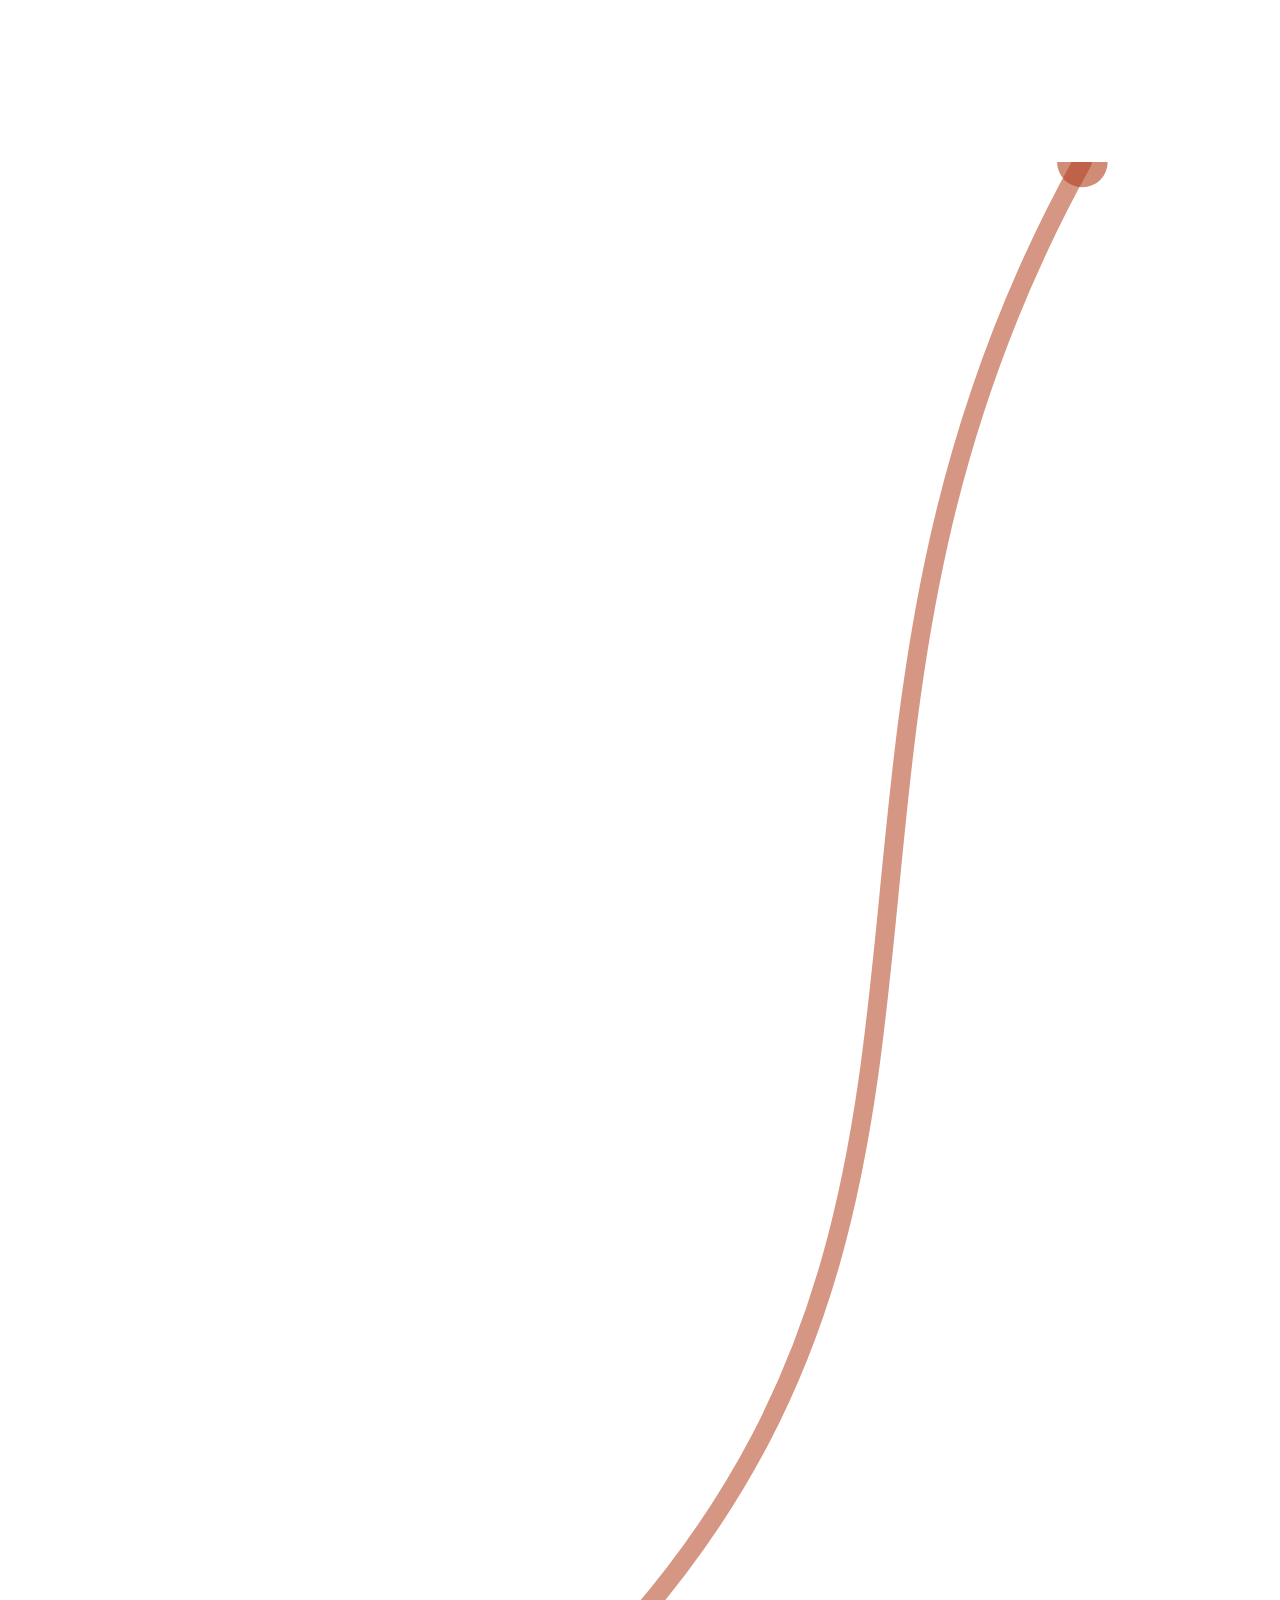
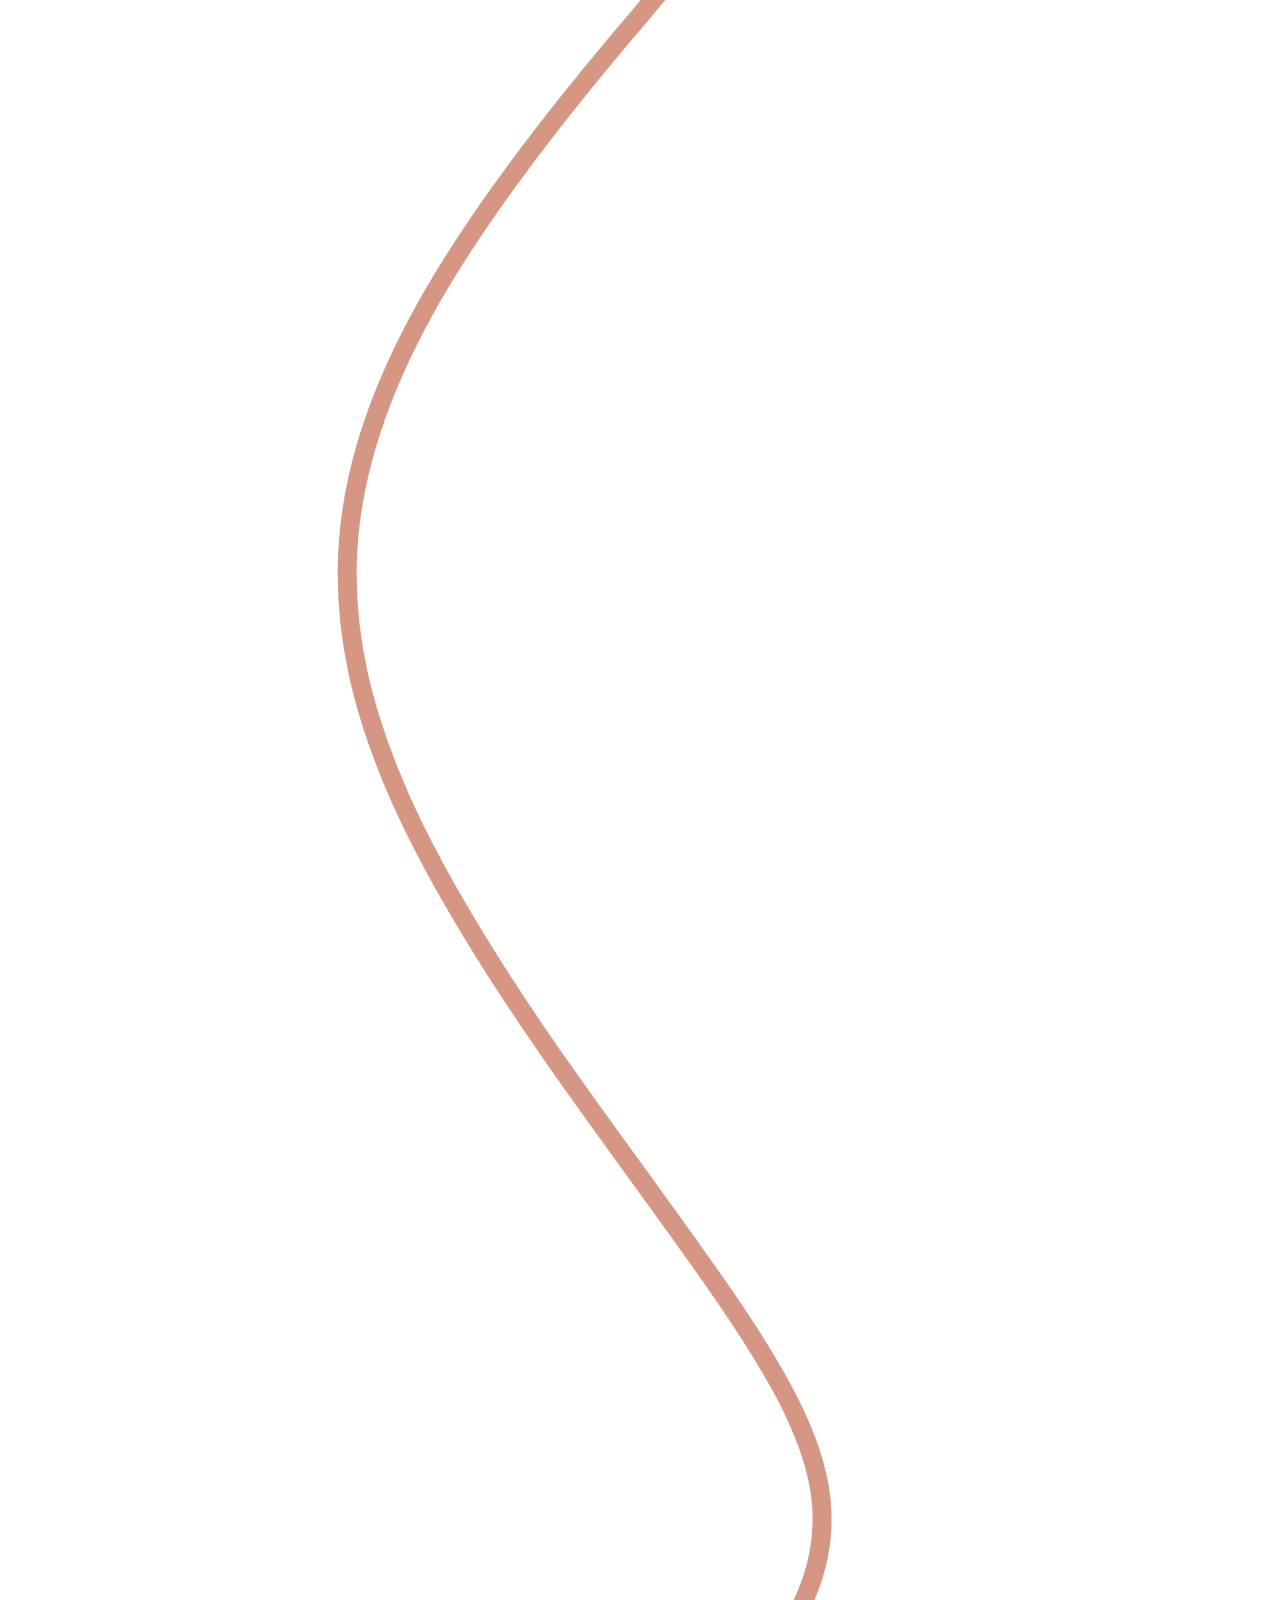
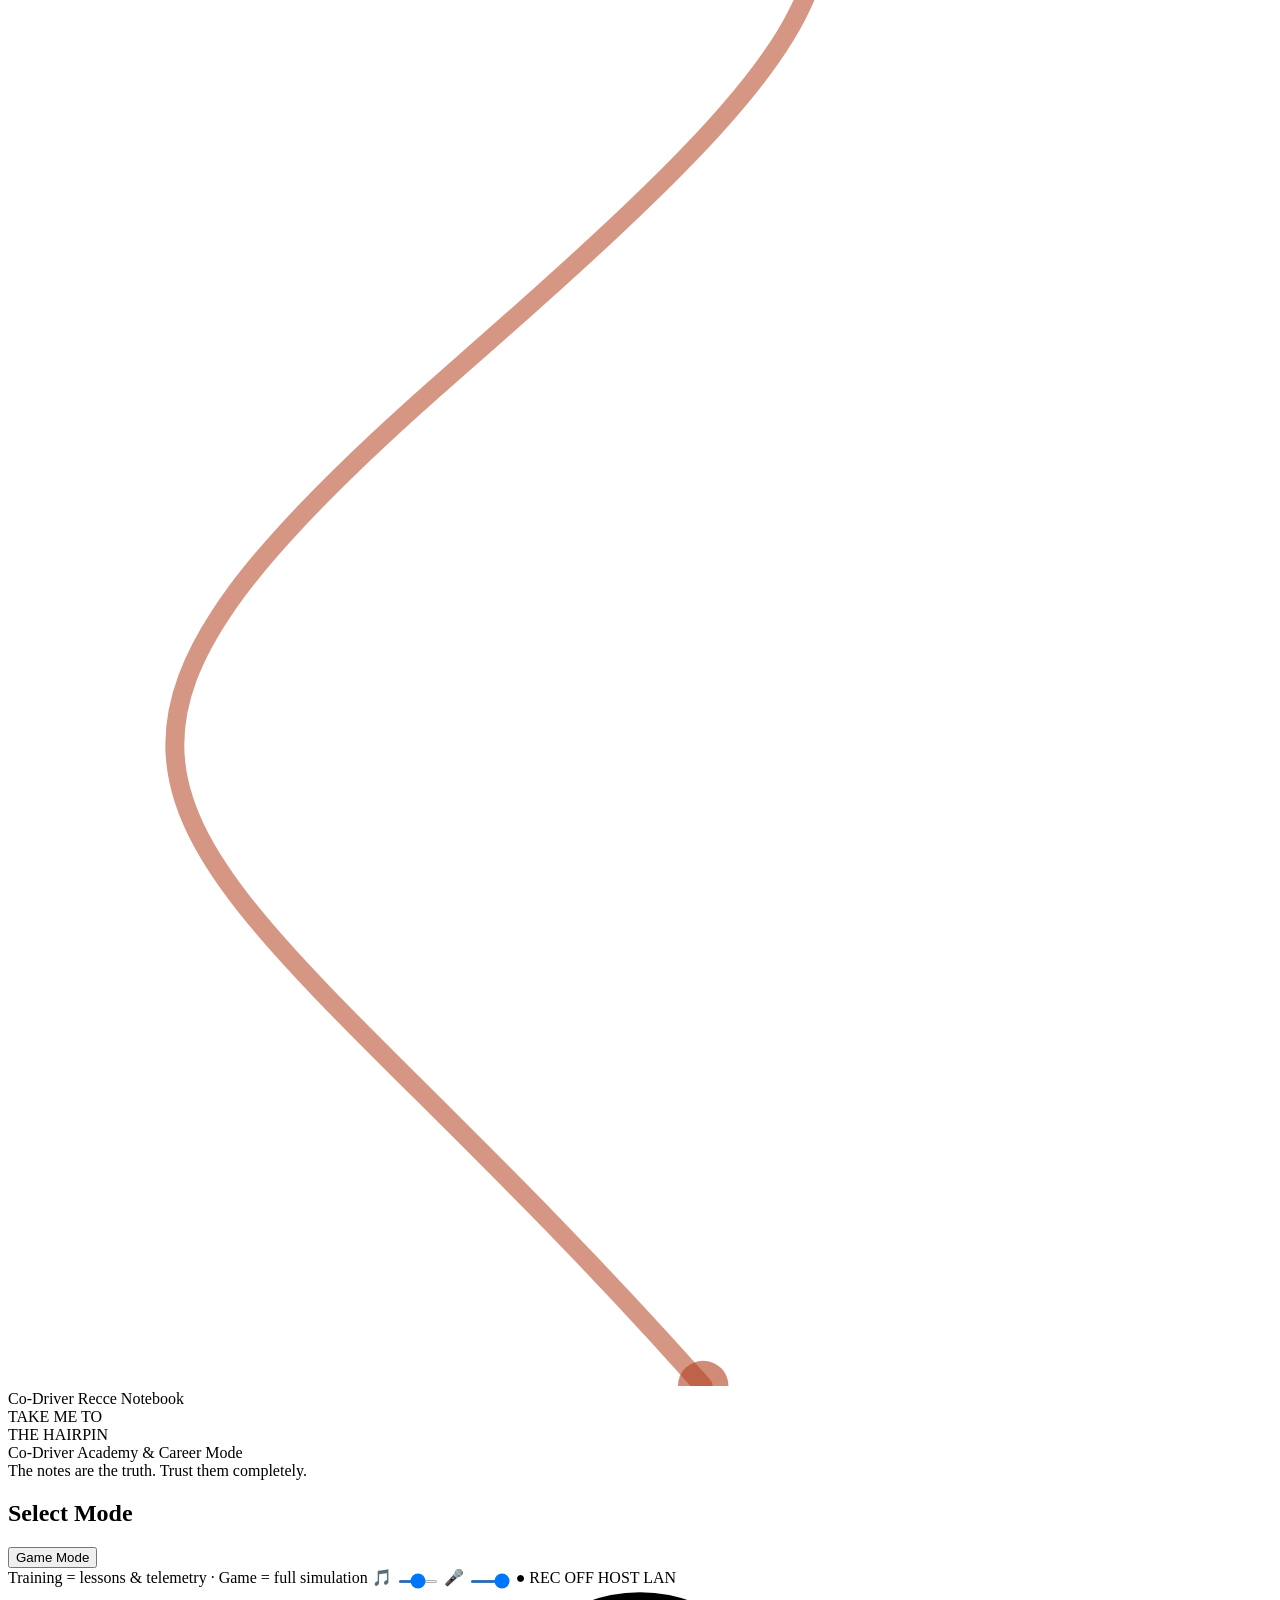
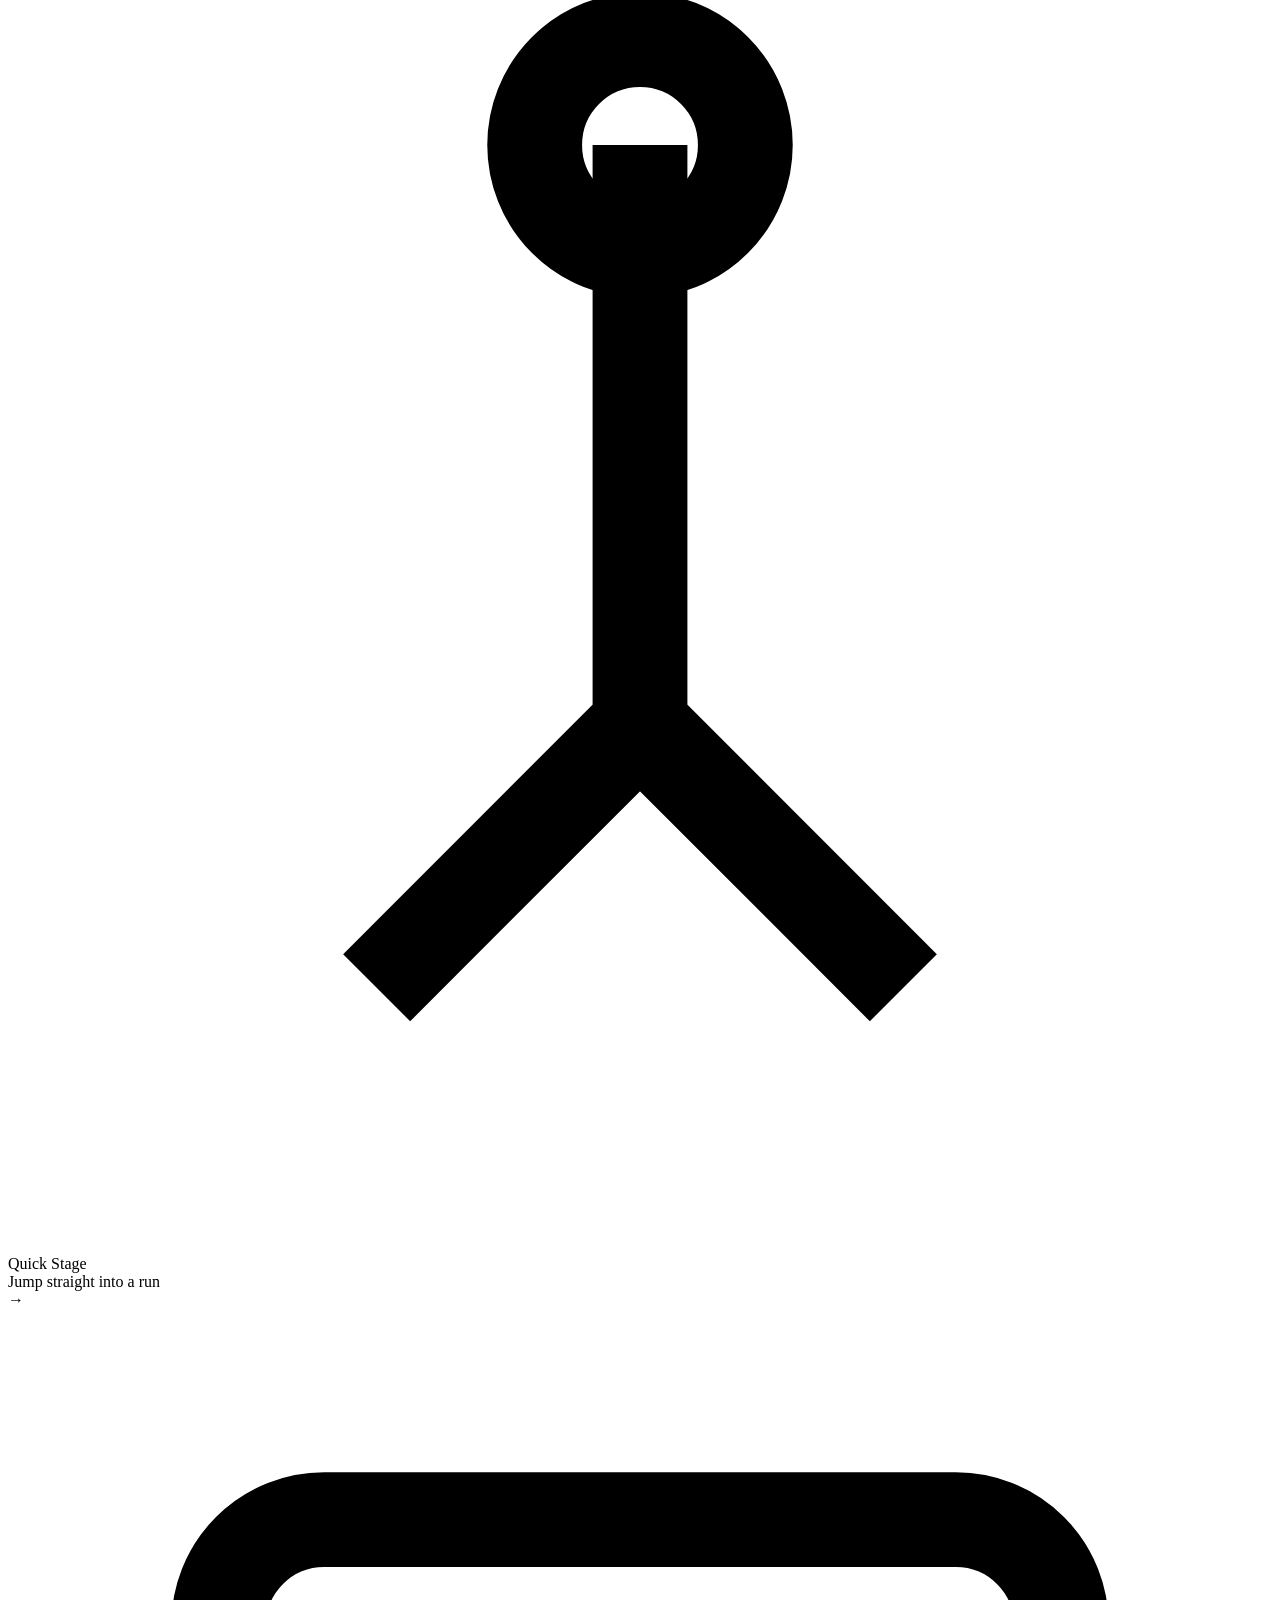
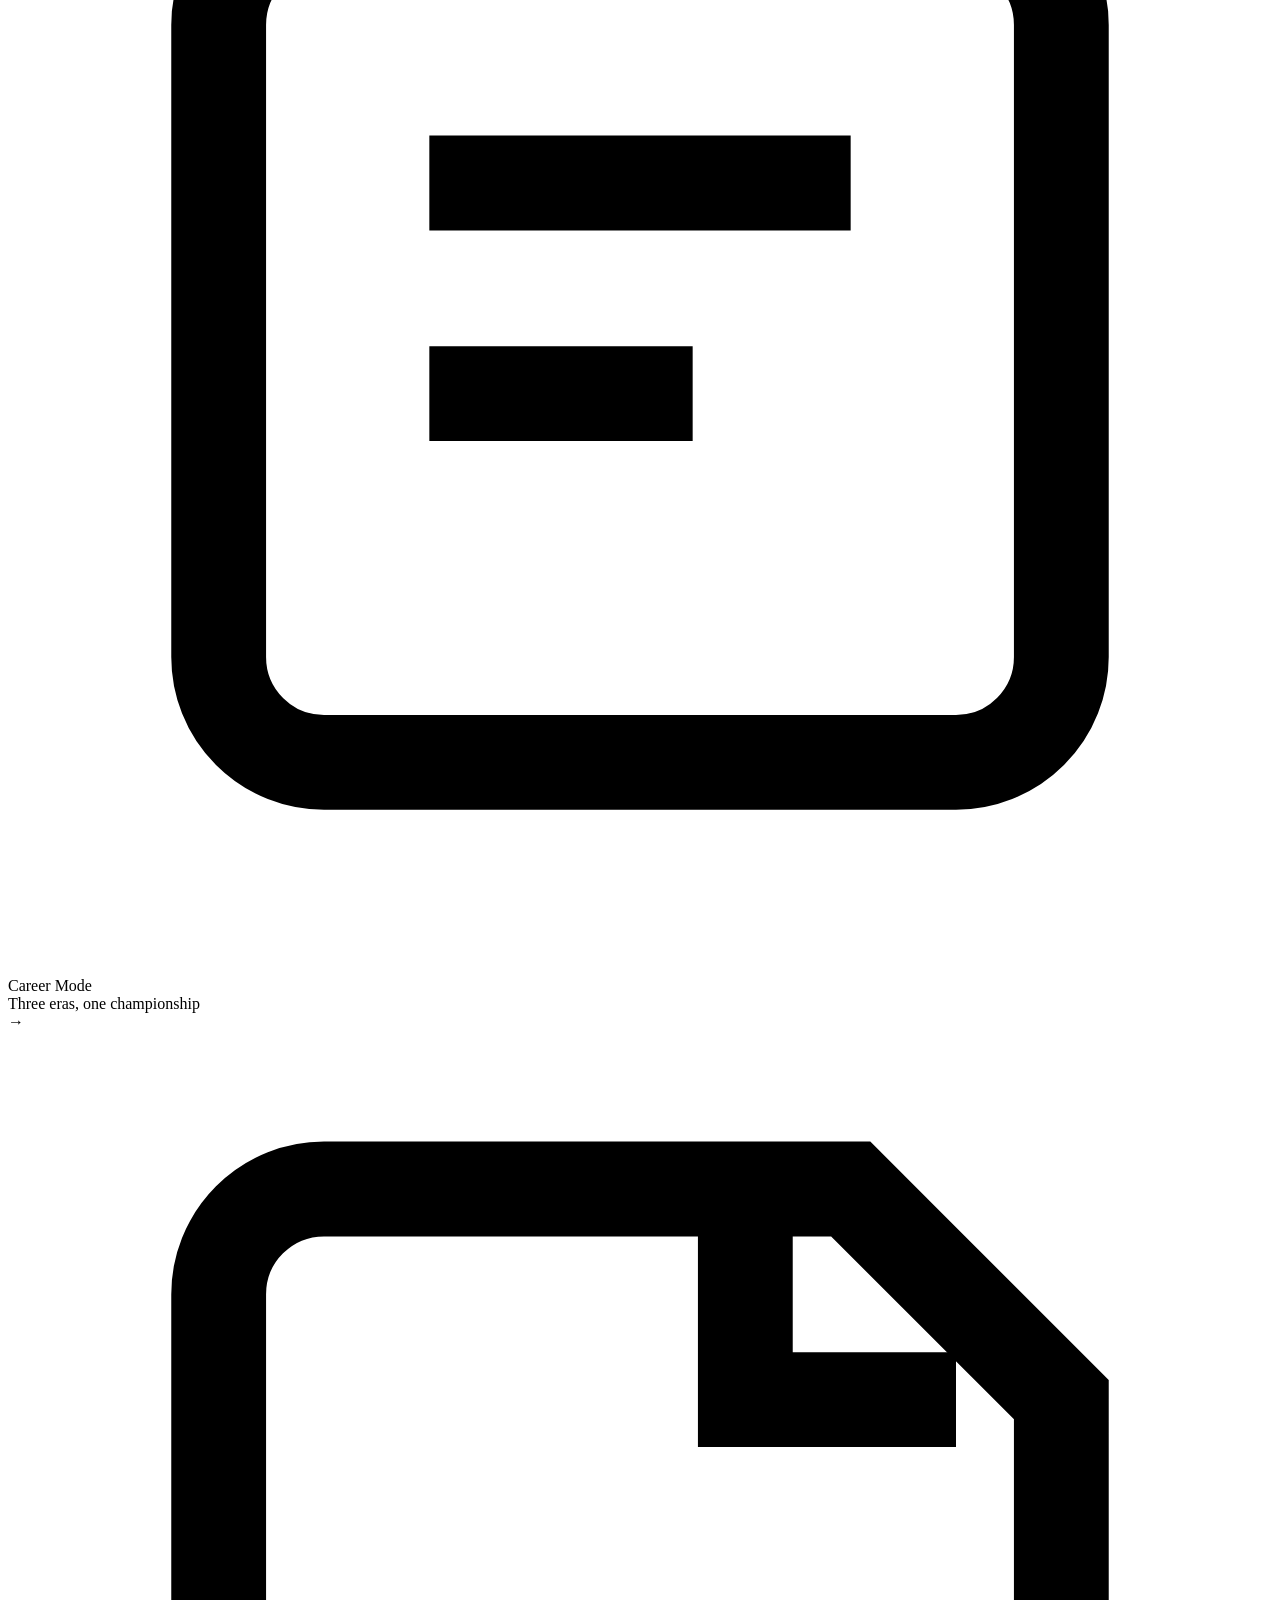
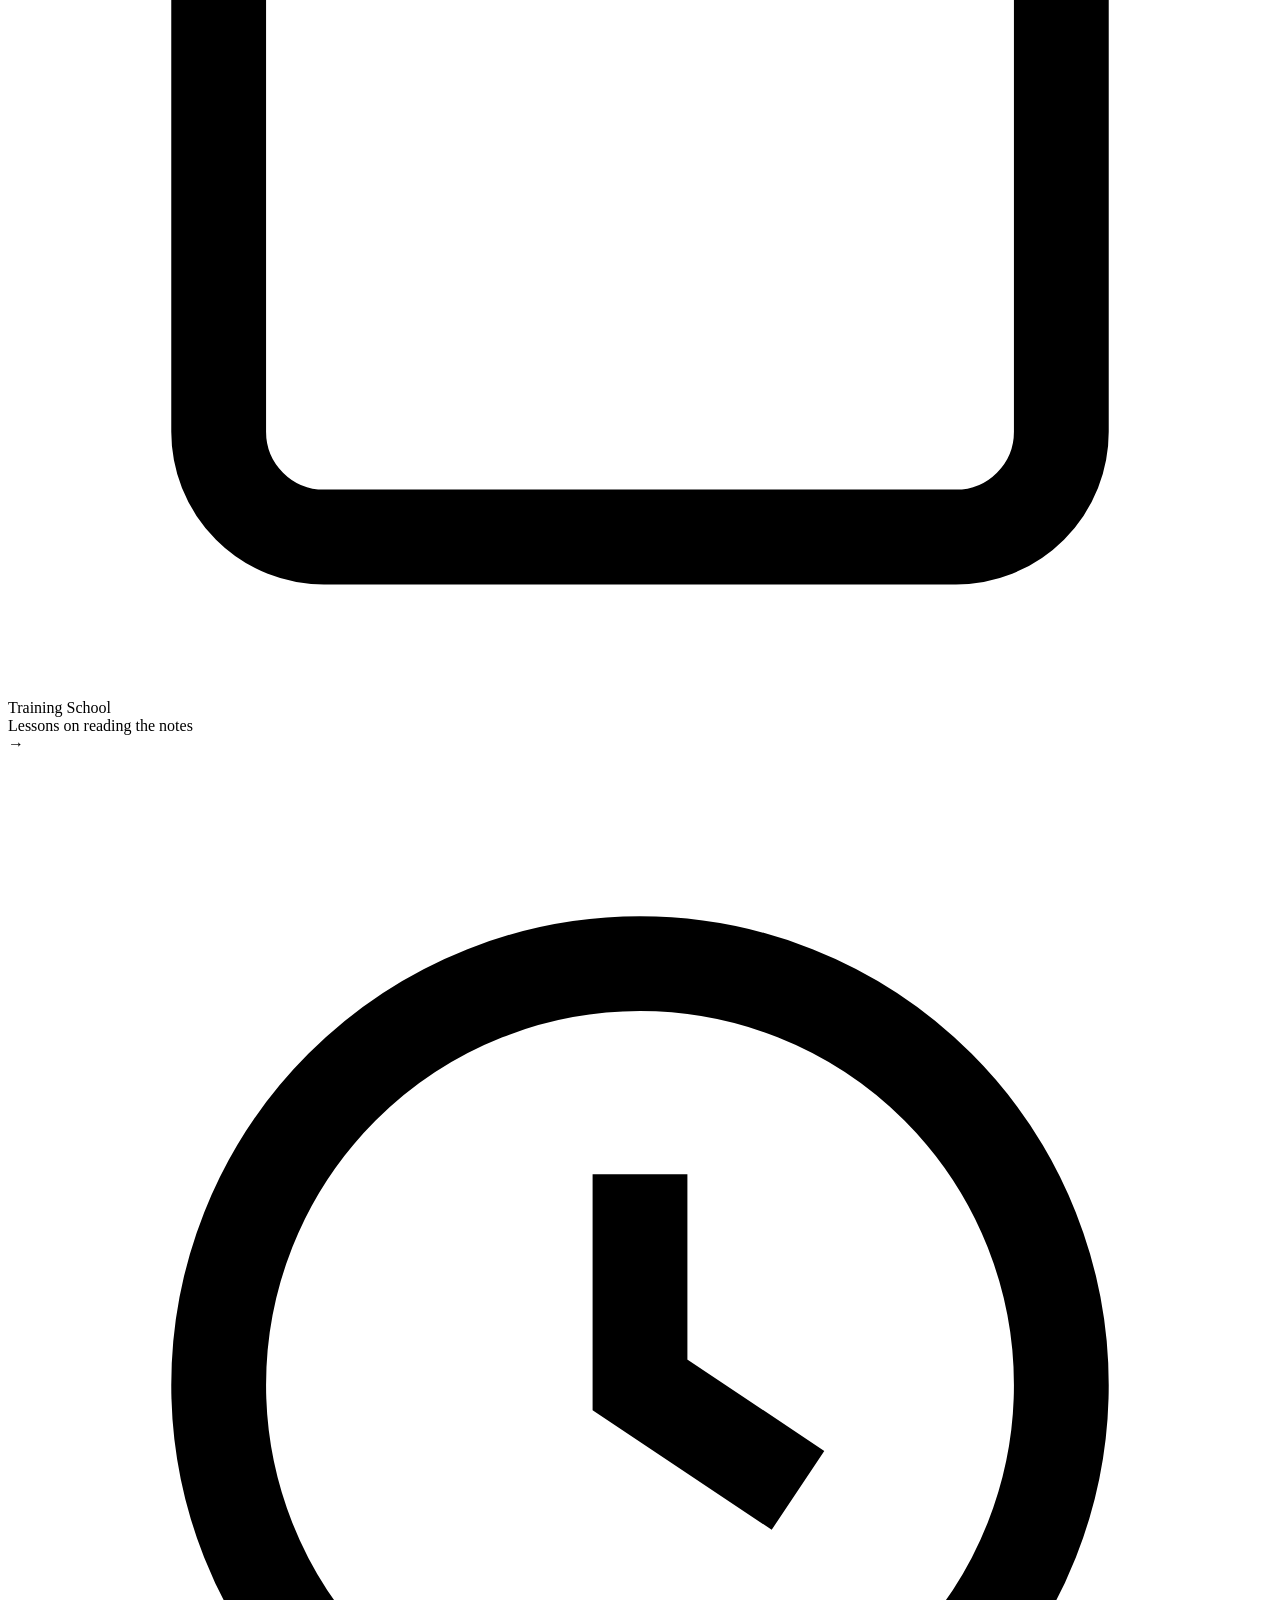
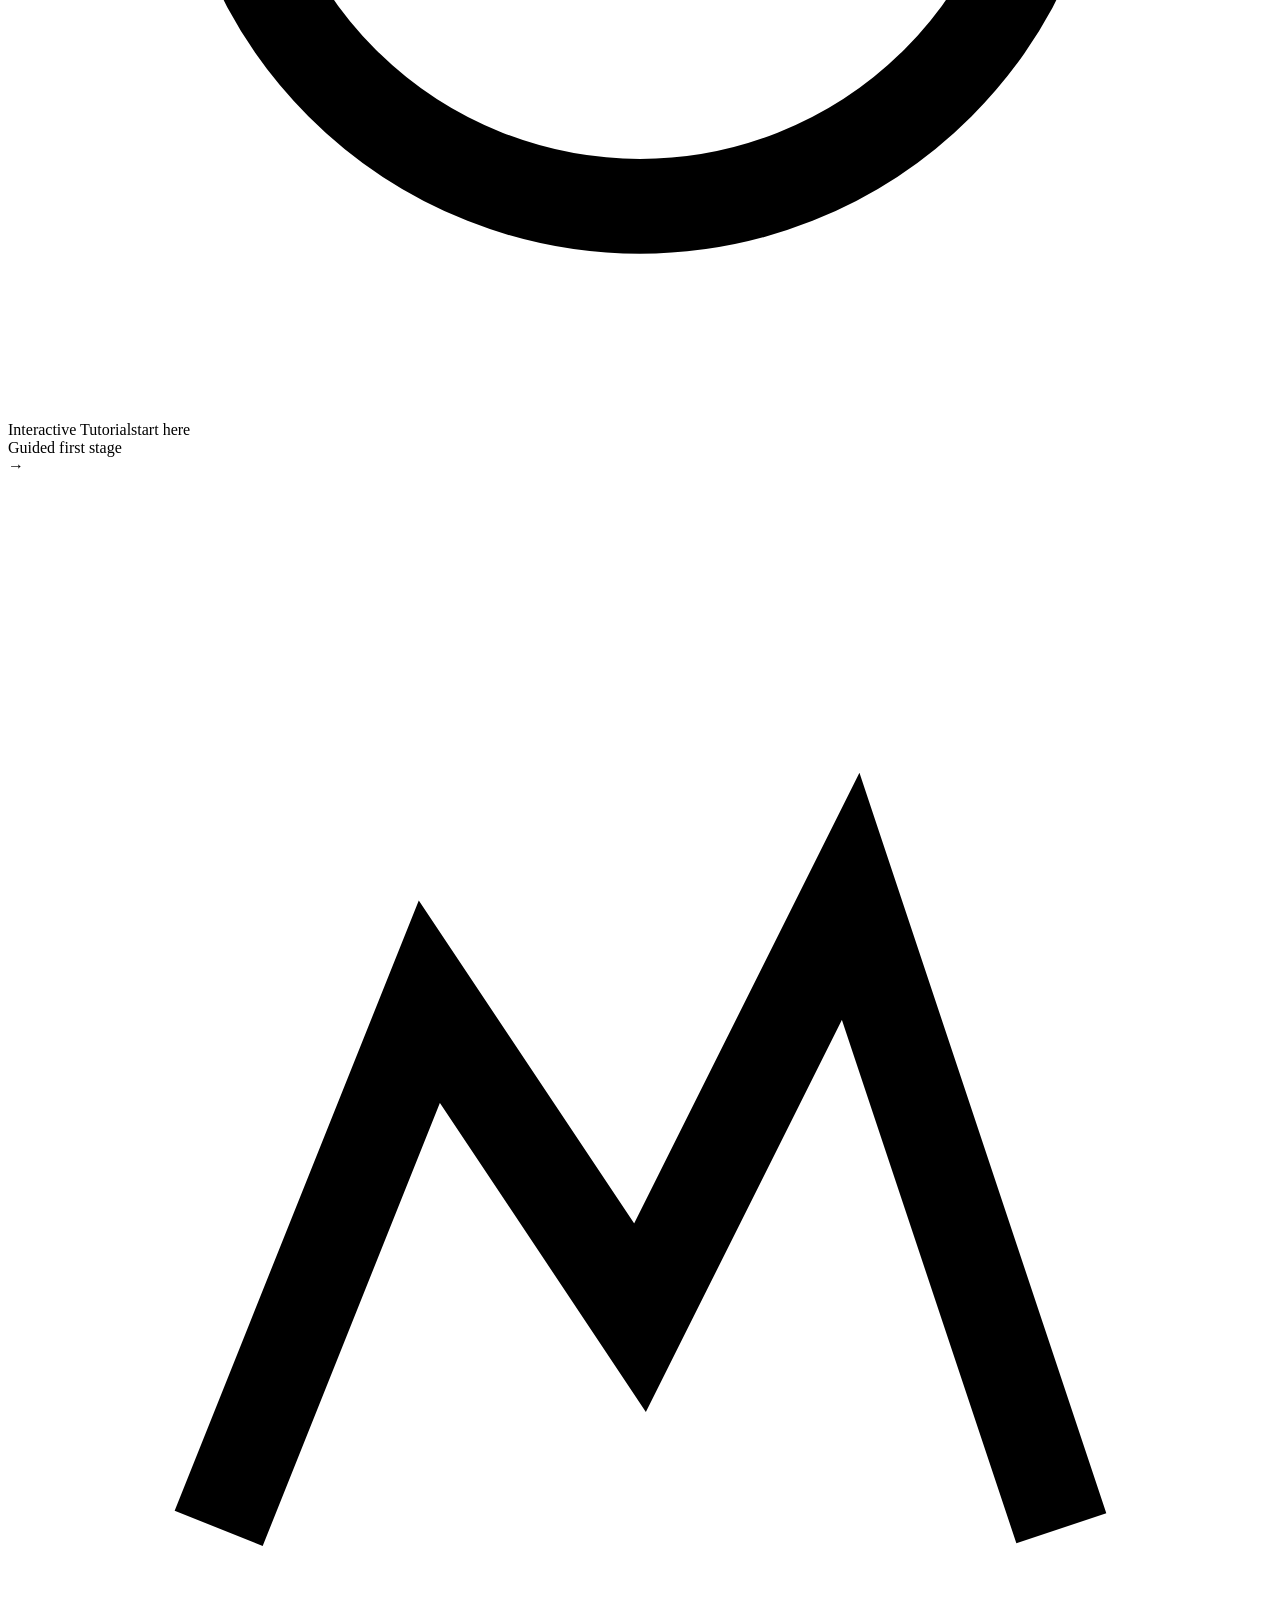
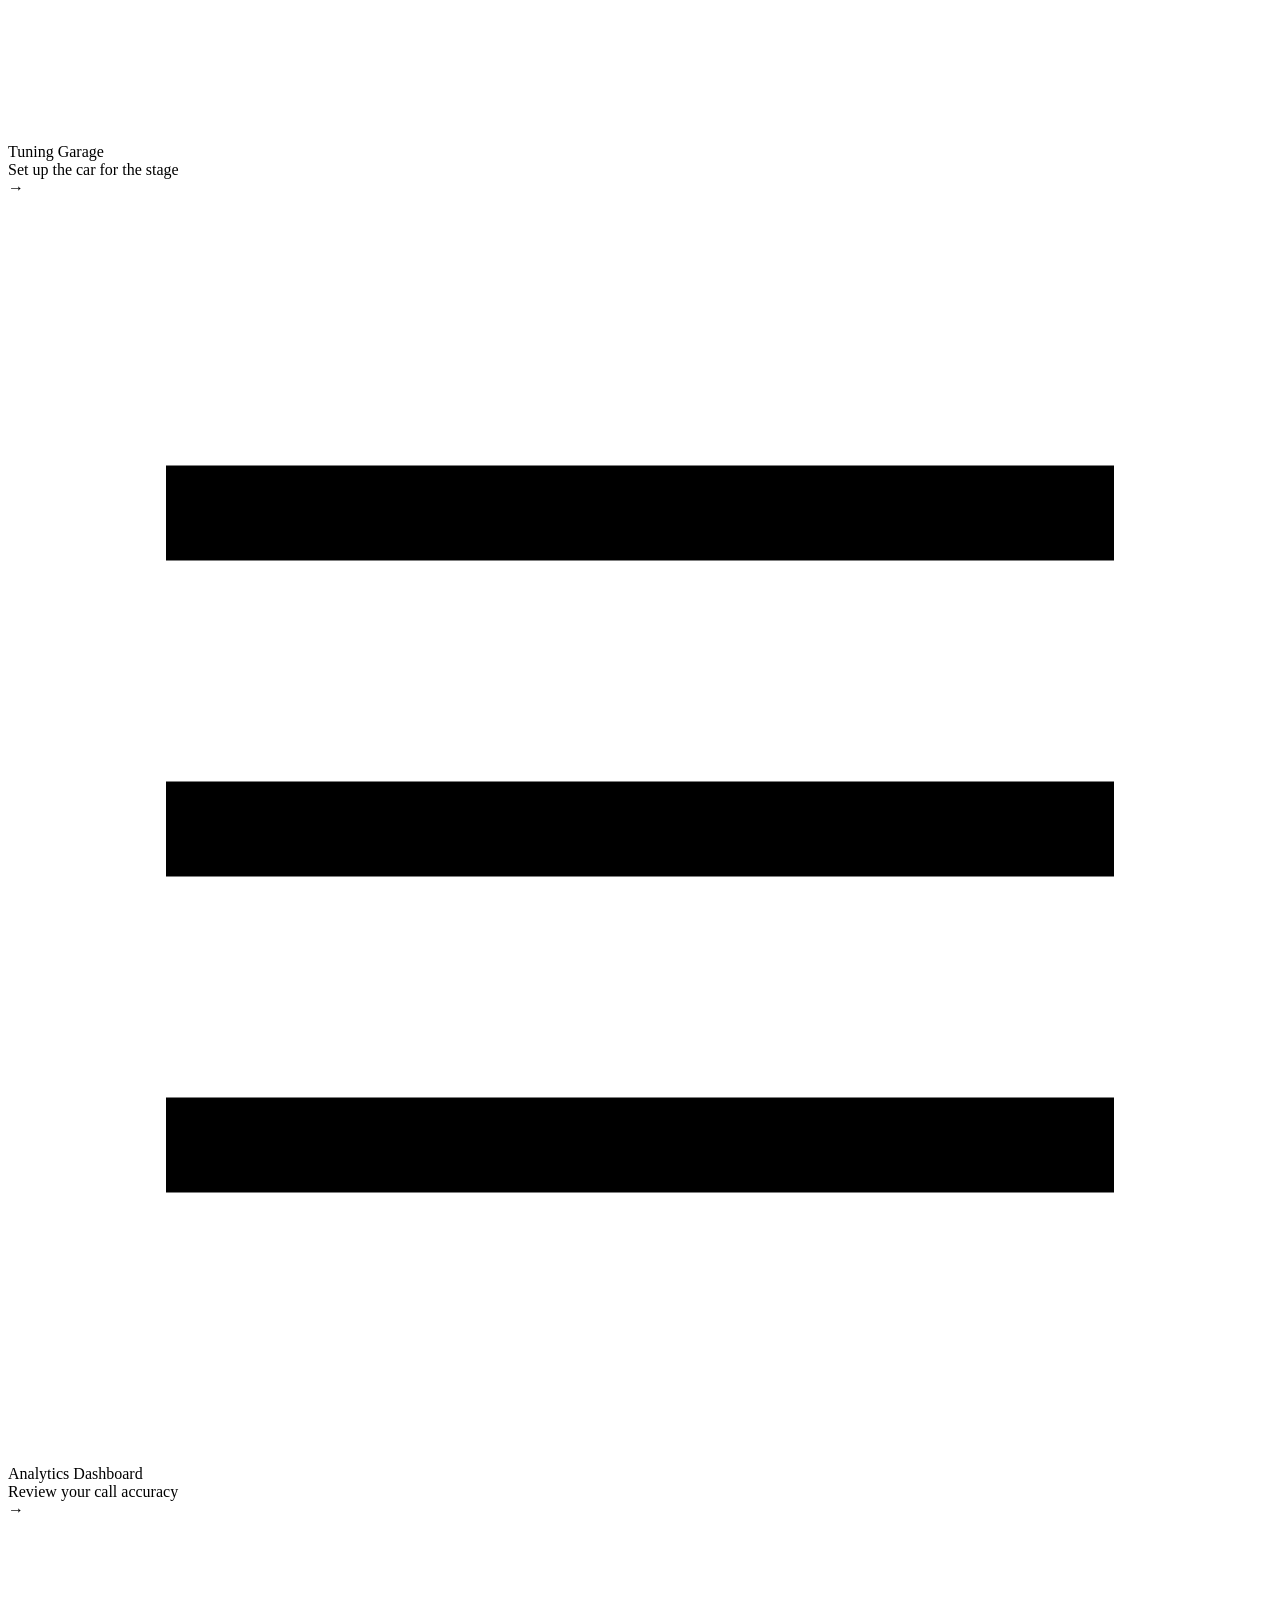
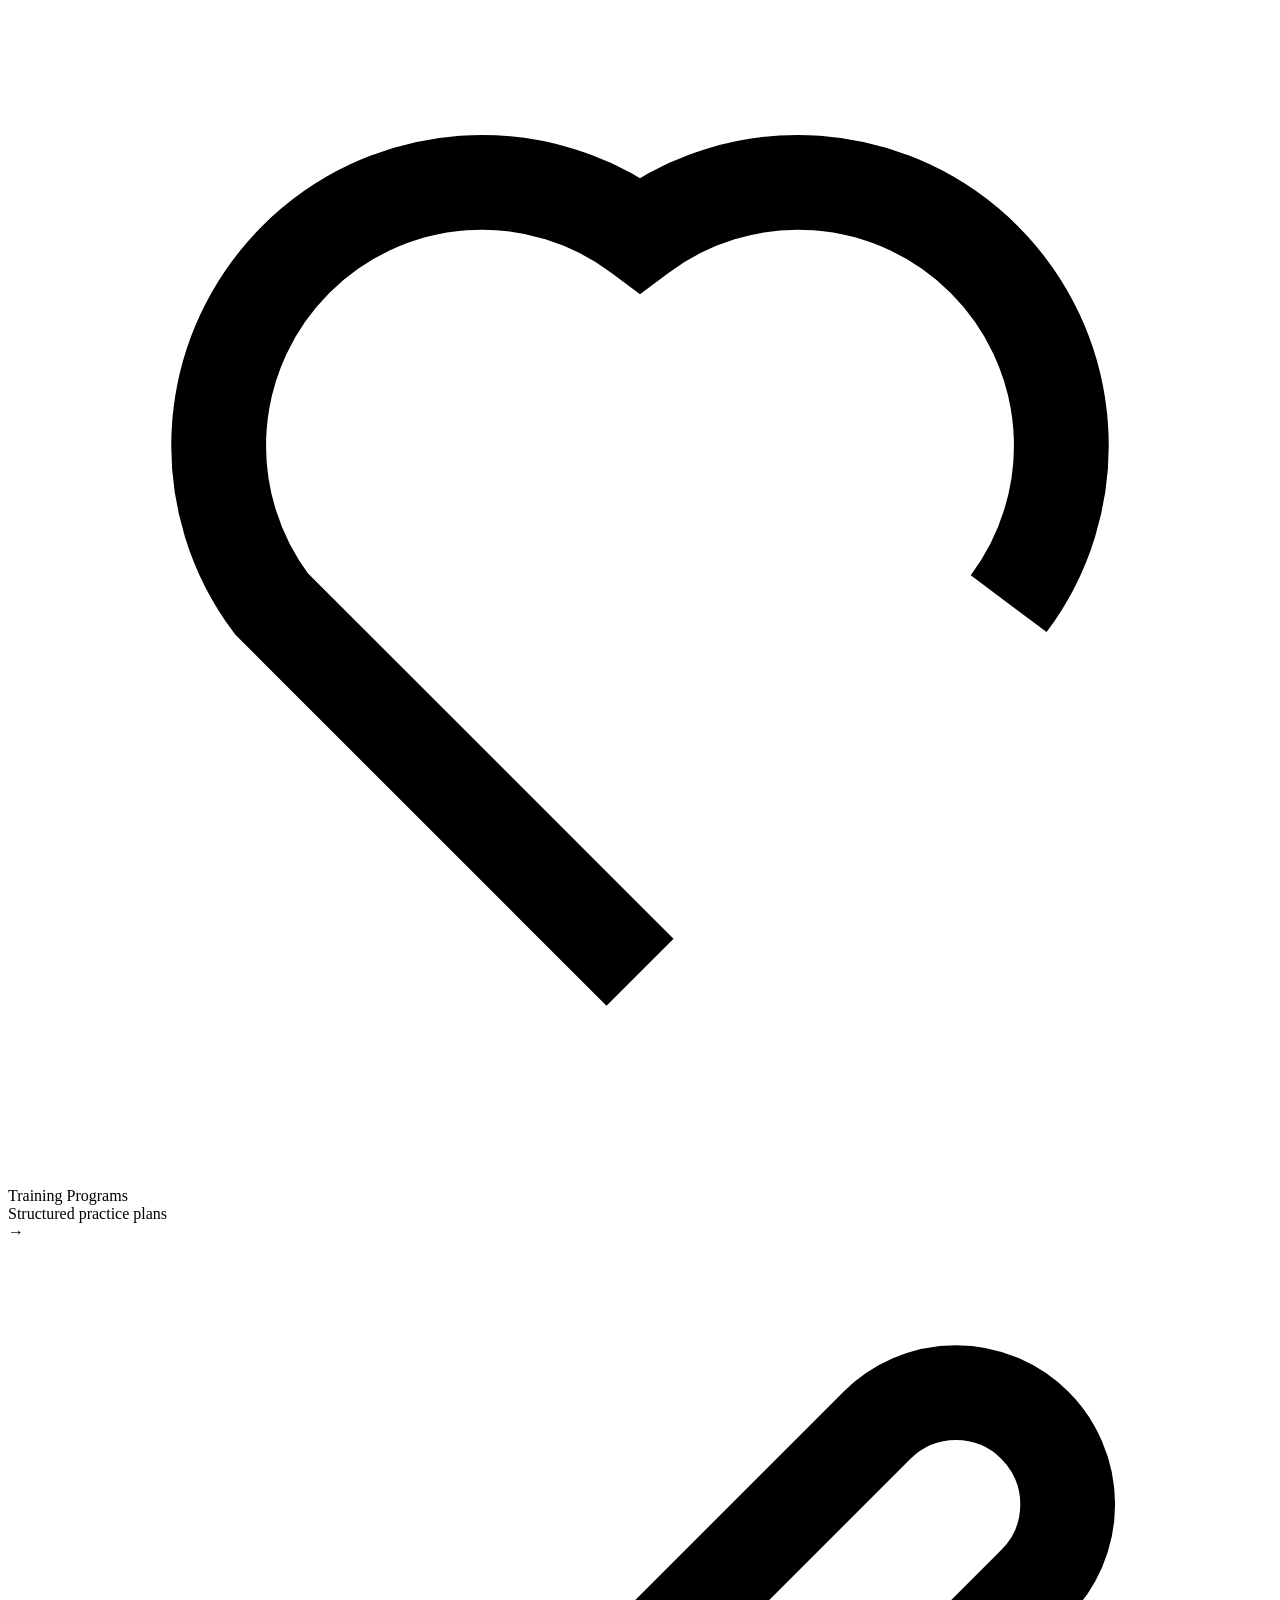
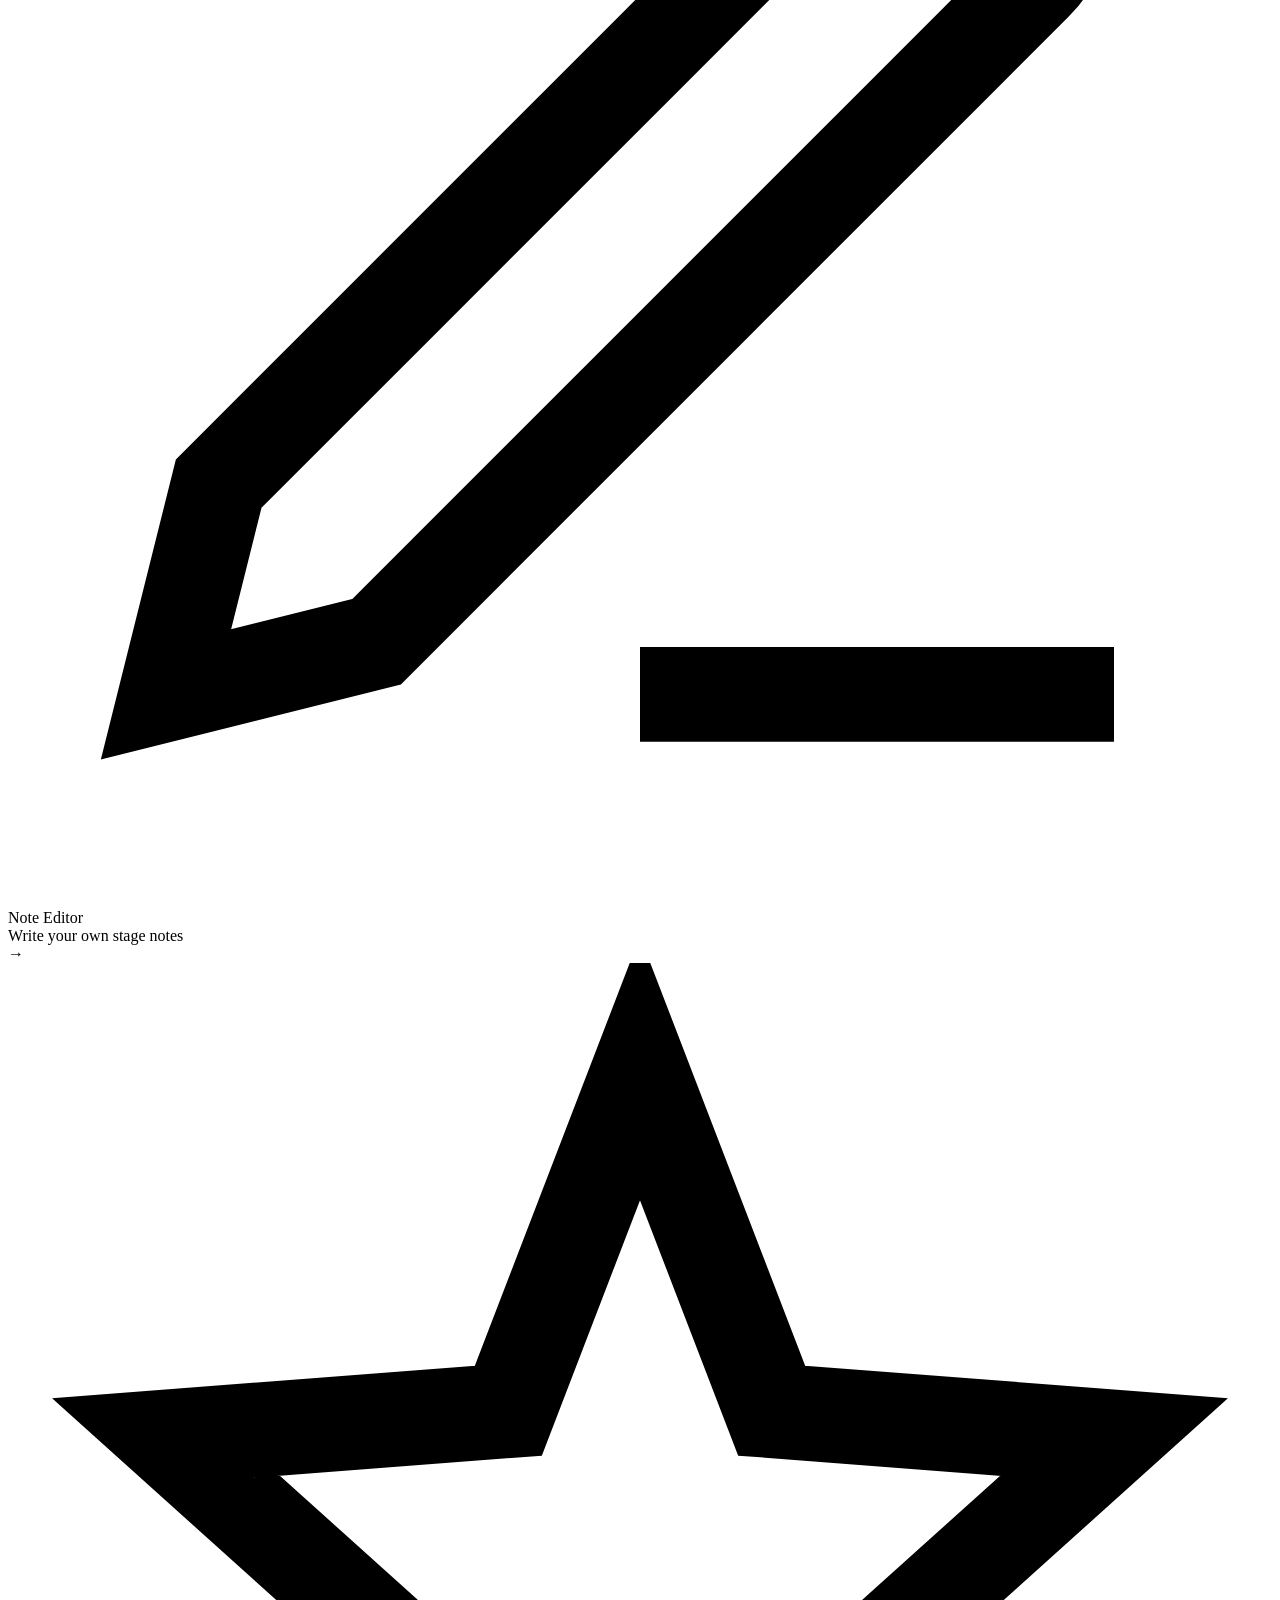
==== index.html @ 1b4523c9 "added script tags for the new files" ====
<!DOCTYPE html>
<html lang="en">
<head>
<meta charset="UTF-8"/>
<meta name="viewport" content="width=device-width,initial-scale=1.0"/>
<title>Menu Mockup — Take Me To The Hairpin</title>
<link rel="preconnect" href="https://fonts.googleapis.com"/>
<link rel="stylesheet" href="https://fonts.googleapis.com/css2?family=Big+Shoulders+Stencil:wght@700;900&family=Special+Elite&family=IBM+Plex+Sans:ital,wght@0,400;0,600;1,400&family=IBM+Plex+Mono:wght@400;600&display=swap"/>
<link rel="stylesheet" href="styles.css">
<script src="story_data.js"></script>
<script src="rally_systems.js"></script>
<script src="pacenote-matcher.js"></script>
<script src="rally.js"></script>
<script src="voice-engine.js"></script>
<script src="story_system.js"></script>
</head>
<body>

<!-- Menu Screen -->
<div class="screen" id="menu">
<div class="notebook">

  <div class="cover">
    <video class="cover-video" autoplay muted loop playsinline>
      <source src="1000216126.mp4" type="video/mp4"/>
    </video>
    <div class="cover-video-overlay"></div>
    <svg class="route-line" viewBox="0 0 200 700" preserveAspectRatio="none">
      <path d="M170 0 C 120 90, 160 160, 100 230 S 40 330, 90 400 S 150 470, 70 540 S 30 610, 110 700"
            fill="none" stroke="#b3401f" stroke-width="3" stroke-linecap="round" opacity=".55"/>
      <circle cx="170" cy="0" r="4" fill="#b3401f" opacity=".6"/>
      <circle cx="110" cy="700" r="4" fill="#b3401f" opacity=".6"/>
    </svg>
    <div class="tape tl"></div>
    <div class="tape tr"></div>
    <div class="cover-eyebrow">Co-Driver Recce Notebook</div>
    <div class="cover-title">
      <div class="stamp-box"></div>
      TAKE ME TO<br>THE HAIRPIN
    </div>
    <div class="cover-sub">Co-Driver Academy &amp; Career Mode</div>
    <div class="cover-quote">The notes are the truth. Trust them completely.</div>
  </div>

  <div class="page">
    <div class="margin-rule"></div>

    <div class="page-hdr">
      <h2>Select Mode</h2>
      <button class="mode-pill" id="mode-toggle-btn" onclick="toggleGameMode()">Game Mode</button>
    </div>

    <div class="controls-strip">
      <span>Training = lessons &amp; telemetry · Game = full simulation</span>
      <span class="badge">🎵 <input type="range" id="music-volume-slider" min="0" max="1" step="0.05" value="0.5" style="width:40px;height:3px;cursor:pointer" onchange="updateMusicVolume(this.value)"></span>
      <span class="badge">🎤 <input type="range" id="voice-volume-slider" min="0" max="1" step="0.05" value="1.0" style="width:40px;height:3px;cursor:pointer" onchange="updateVoiceVolume(this.value)"></span>
      <span class="badge rec" id="recording-toggle-btn" onclick="RecordingMode.toggle()">● REC OFF</span>
      <span class="badge lan" onclick="LanParty.quickHost()">HOST LAN</span>
    </div>

    <div class="nav">
      <div class="card primary" onclick="openSetup()">
        <svg class="tulip" viewBox="0 0 24 24" fill="none" stroke="currentColor" stroke-width="1.8"><path d="M12 3v11M12 14l-5 5M12 14l5 5"/><circle cx="12" cy="3" r="2"/></svg>
        <div class="card-text">
          <span class="card-label">Quick Stage</span>
          <div class="card-sub">Jump straight into a run</div>
        </div>
        <span class="card-arrow">→</span>
      </div>

      <div class="card" onclick="openCareer()">
        <svg class="tulip" viewBox="0 0 24 24" fill="none" stroke="currentColor" stroke-width="1.8"><rect x="4" y="4" width="16" height="16" rx="2"/><path d="M8 9h8M8 13h5"/></svg>
        <div class="card-text">
          <span class="card-label">Career Mode</span>
          <div class="card-sub">Three eras, one championship</div>
        </div>
        <span class="card-arrow">→</span>
      </div>

      <div class="card" onclick="openTraining()">
        <svg class="tulip" viewBox="0 0 24 24" fill="none" stroke="currentColor" stroke-width="1.8"><path d="M4 19V5a2 2 0 0 1 2-2h10l4 4v12a2 2 0 0 1-2 2H6a2 2 0 0 1-2-2z"/><path d="M14 3v4h4"/></svg>
        <div class="card-text">
          <span class="card-label">Training School</span>
          <div class="card-sub">Lessons on reading the notes</div>
        </div>
        <span class="card-arrow">→</span>
      </div>

      <div class="card starred" onclick="openTutorial()">
        <svg class="tulip" viewBox="0 0 24 24" fill="none" stroke="currentColor" stroke-width="1.8"><circle cx="12" cy="12" r="8"/><path d="M12 8v4l3 2"/></svg>
        <div class="card-text">
          <span class="card-label">Interactive Tutorial<span class="star-tag">start here</span></span>
          <div class="card-sub">Guided first stage</div>
        </div>
        <span class="card-arrow">→</span>
      </div>

      <div class="card" onclick="openTuningStandalone()">
        <svg class="tulip" viewBox="0 0 24 24" fill="none" stroke="currentColor" stroke-width="1.8"><path d="M4 20l4-10 4 6 4-8 4 12"/></svg>
        <div class="card-text">
          <span class="card-label">Tuning Garage</span>
          <div class="card-sub">Set up the car for the stage</div>
        </div>
        <span class="card-arrow">→</span>
      </div>

      <div class="card" onclick="openAnalytics()">
        <svg class="tulip" viewBox="0 0 24 24" fill="none" stroke="currentColor" stroke-width="1.8"><path d="M3 12h18M3 6h18M3 18h18"/></svg>
        <div class="card-text">
          <span class="card-label">Analytics Dashboard</span>
          <div class="card-sub">Review your call accuracy</div>
        </div>
        <span class="card-arrow">→</span>
      </div>

      <div class="card" onclick="openPrograms()">
        <svg class="tulip" viewBox="0 0 24 24" fill="none" stroke="currentColor" stroke-width="1.8"><path d="M12 20l-7-7a5 5 0 0 1 7-7 5 5 0 0 1 7 7h"/></svg>
        <div class="card-text">
          <span class="card-label">Training Programs</span>
          <div class="card-sub">Structured practice plans</div>
        </div>
        <span class="card-arrow">→</span>
      </div>

      <div class="card" onclick="openEditor()">
        <svg class="tulip" viewBox="0 0 24 24" fill="none" stroke="currentColor" stroke-width="1.8"><path d="M12 20h9M16.5 3.5a2.1 2.1 0 0 1 3 3L7 19l-4 1 1-4z"/></svg>
        <div class="card-text">
          <span class="card-label">Note Editor</span>
          <div class="card-sub">Write your own stage notes</div>
        </div>
        <span class="card-arrow">→</span>
      </div>

      <div class="card" onclick="openAchievements()">
        <svg class="tulip" viewBox="0 0 24 24" fill="none" stroke="currentColor" stroke-width="1.8"><path d="M12 2l2.5 6.5L21 9l-5 4.5L17.5 21 12 17l-5.5 4L8 13.5 3 9l6.5-.5z"/></svg>
        <div class="card-text">
          <span class="card-label">Achievements</span>
          <div class="card-sub">Trophy cabinet</div>
        </div>
        <span class="card-arrow">→</span>
      </div>

      <div class="card" onclick="Multiplayer.openLobby()">
        <svg class="tulip" viewBox="0 0 24 24" fill="none" stroke="currentColor" stroke-width="1.8"><circle cx="9" cy="8" r="3"/><circle cx="17" cy="10" r="3"/><path d="M2 20c0-3 3-5 7-5s7 2 7 5M14 15c3 .3 5 2 5 5"/></svg>
        <div class="card-text">
          <span class="card-label">Multiplayer</span>
          <div class="card-sub">Race with friends over LAN</div>
        </div>
        <span class="card-arrow">→</span>
      </div>

      <div class="card" onclick="openAccessibility()">
        <svg class="tulip" viewBox="0 0 24 24" fill="none" stroke="currentColor" stroke-width="1.8"><circle cx="12" cy="12" r="3"/><path d="M19.4 15a1.65 1.65 0 0 0 .33 1.82l.06.06a2 2 0 1 1-2.83 2.83l-.06-.06a1.65 1.65 0 0 0-1.82-.33 1.65 1.65 0 0 0-1 1.51V21a2 2 0 0 1-4 0v-.09A1.65 1.65 0 0 0 9 19.4a1.65 1.65 0 0 0-1.82.33l-.06.06a2 2 0 1 1-2.83-2.83l.06-.06a1.65 1.65 0 0 0 .33-1.82 1.65 1.65 0 0 0-1.51-1H3a2 2 0 0 1 0-4h.09A1.65 1.65 0 0 0 4.6 9a1.65 1.65 0 0 0-.33-1.82l-.06-.06a2 2 0 1 1 2.83-2.83l.06.06a1.65 1.65 0 0 0 1.82.33H9a1.65 1.65 0 0 0 1-1.51V3a2 2 0 0 1 4 0v.09a1.65 1.65 0 0 0 1 1.51 1.65 1.65 0 0 0 1.82-.33l.06-.06a2 2 0 1 1 2.83 2.83l-.06.06a1.65 1.65 0 0 0-.33 1.82V9a1.65 1.65 0 0 0 1.51 1H21a2 2 0 0 1 0 4h-.09a1.65 1.65 0 0 0-1.51 1z"/></svg>
        <div class="card-text">
          <span class="card-label">Settings</span>
          <div class="card-sub">Accessibility &amp; preferences</div>
        </div>
        <span class="card-arrow">→</span>
      </div>
    </div>

    <div class="page-foot">
      <span>Group B · WRC 90s · Modern WRC — v2.0</span>
      <span class="foot-stamp">STAGE REPORT ED.</span>
    </div>
  </div>

</div>

<!-- Setup Screen -->
<div class="screen" id="setup">
<div class="page-hdr" style="background:var(--paper);border-bottom:1px solid var(--paper-edge);padding:1rem 2rem;display:flex;align-items:center;gap:1rem">
  <button class="bk" onclick="showMenu()" style="font-family:'IBM Plex Mono',monospace;font-size:12px;padding:6px 12px;border:1px solid var(--red);color:var(--red);background:transparent">← Menu</button>
  <div class="page-hdr-title" style="font-family:'Special Elite',monospace;font-size:18px;color:var(--ink)">Stage Setup</div>
</div>
<div class="setup-scroll" style="flex:1;overflow-y:auto;padding:2rem;background:var(--paper)">
  <div class="ss-sec" style="margin-bottom:2rem"><h3 style="font-family:'Special Elite',monospace;font-size:14px;color:var(--ink);margin-bottom:1rem">Era</h3><div class="era-grid" id="era-grid"></div></div>
  <div class="ss-sec" style="margin-bottom:2rem">
    <h3 style="font-family:'Special Elite',monospace;font-size:14px;color:var(--ink);margin-bottom:1rem">Crew</h3>
    <div class="fields-row" style="display:grid;grid-template-columns:1fr 1fr;gap:12px">
      <div class="field"><label style="display:block;font-size:11px;color:var(--ink-soft);margin-bottom:5px;font-family:'IBM Plex Mono',monospace">Driver Name</label><input id="inp-drv" type="text" placeholder="e.g. Mikko Lahti" style="width:100%;background:var(--paper2);border:1px solid var(--paper-edge);color:var(--ink);padding:8px 10px;font-family:'IBM Plex Mono',monospace"/></div>
      <div class="field"><label style="display:block;font-size:11px;color:var(--ink-soft);margin-bottom:5px;font-family:'IBM Plex Mono',monospace">Co-Driver Name</label><input id="inp-cod" type="text" placeholder="e.g. Janne Salo" style="width:100%;background:var(--paper2);border:1px solid var(--paper-edge);color:var(--ink);padding:8px 10px;font-family:'IBM Plex Mono',monospace"/></div>
    </div>
  </div>
  <div class="ss-sec" style="margin-bottom:2rem"><h3 style="font-family:'Special Elite',monospace;font-size:14px;color:var(--ink);margin-bottom:1rem">Difficulty</h3><div class="diff-row" id="diff-row"></div></div>
  <div class="ss-sec" style="margin-bottom:2rem"><h3 style="font-family:'Special Elite',monospace;font-size:14px;color:var(--ink);margin-bottom:1rem">Car</h3><div class="car-grid" id="car-grid"></div></div>
</div>
<div class="start-bar" style="background:var(--paper2);border-top:1px solid var(--paper-edge);padding:1rem 2rem;display:flex;justify-content:flex-end;gap:8px">
  <button class="gbtn" onclick="showMenu()" style="font-family:'IBM Plex Mono',monospace;font-size:12px;padding:8px 16px;border:1px solid var(--paper-edge);color:var(--ink);background:transparent">← Menu</button>
  <button class="gbtn" onclick="openTuningFromSetup()" style="font-family:'IBM Plex Mono',monospace;font-size:12px;padding:8px 16px;border:1px solid var(--green);color:var(--green);background:transparent">Tuning Garage</button>
  <button class="gbtn pri" onclick="startStageFromSetup()" style="font-family:'IBM Plex Mono',monospace;font-size:12px;padding:8px 16px;border:1px solid var(--red);color:var(--red);background:transparent">Start Stage</button>
</div>
</div>

<!-- Game Screen -->
<div class="screen" id="game">
<div class="game-hdr" style="background:var(--surf);border-bottom:1px solid var(--brd);padding:1rem 2rem;display:flex;align-items:center;justify-content:space-between">
  <div>
    <div id="g-stage" style="font-family:'Special Elite',monospace;font-size:20px;color:var(--text)">Stage Name</div>
    <div id="g-meta" style="font-family:'IBM Plex Mono',monospace;font-size:12px;color:var(--text2)">Era · Surface · Weather</div>
  </div>
  <div style="display:flex;gap:1rem;align-items:center">
    <div style="text-align:center"><div style="font-family:'IBM Plex Mono',monospace;font-size:10px;color:var(--text2)">ACCURACY</div><div id="g-acc" style="font-family:'Special Elite',monospace;font-size:24px;color:var(--gold)">0%</div></div>
    <div style="text-align:center"><div style="font-family:'IBM Plex Mono',monospace;font-size:10px;color:var(--text2)">CORRECT</div><div id="g-corr" style="font-family:'Special Elite',monospace;font-size:24px;color:var(--text)">0</div></div>
  </div>
</div>
<div class="game-main" style="flex:1;display:grid;grid-template-columns:1fr 300px;overflow:hidden">
  <div class="game-left" style="padding:2rem;overflow-y:auto;background:var(--paper)">
    <div id="g-note" style="font-family:'Big Shoulders Stencil',sans-serif;font-size:clamp(32px,6vw,64px);color:var(--ink);margin-bottom:2rem;line-height:1">Note</div>
    <div style="display:flex;gap:1rem;margin-bottom:2rem">
      <input id="g-input" type="text" placeholder="Type the pacenote..." style="flex:1;background:var(--paper2);border:2px solid var(--paper-edge);color:var(--ink);padding:12px 16px;font-family:'IBM Plex Mono',monospace;font-size:16px"/>
      <button id="g-sub" onclick="submitAnswer()" style="font-family:'IBM Plex Mono',monospace;font-size:14px;padding:12px 24px;border:1px solid var(--red);color:var(--red);background:transparent">Submit</button>
    </div>
    <div id="g-feedback" style="font-family:'Special Elite',monospace;font-size:14px;color:var(--ink-soft);margin-bottom:1rem"></div>
    <div id="g-vocab" style="font-family:'IBM Plex Mono',monospace;font-size:11px;color:var(--text3)"></div>
  </div>
  <div class="game-right" style="background:var(--surf);padding:1.5rem;overflow-y:auto">
    <div style="font-family:'IBM Plex Mono',monospace;font-size:10px;color:var(--text2);margin-bottom:1rem">PROGRESS</div>
    <div id="g-dots" style="display:grid;grid-template-columns:repeat(10,1fr);gap:4px;margin-bottom:2rem"></div>
    <div style="font-family:'IBM Plex Mono',monospace;font-size:10px;color:var(--text2);margin-bottom:0.5rem">TIME</div>
    <div id="g-time" style="font-family:'Special Elite',monospace;font-size:32px;color:var(--text)">00:00</div>
  </div>
</div>
</div>

<!-- Career Screen -->
<div class="screen" id="career">
<div class="page-hdr" style="background:var(--paper);border-bottom:1px solid var(--paper-edge);padding:1rem 2rem;display:flex;align-items:center;gap:1rem">
  <button onclick="showMenu()" style="font-family:'IBM Plex Mono',monospace;font-size:12px;padding:6px 12px;border:1px solid var(--red);color:var(--red);background:transparent">← Menu</button>
  <div style="font-family:'Special Elite',monospace;font-size:20px;color:var(--ink)">Career Mode</div>
</div>
<div class="career-ticker" style="background:var(--red);padding:.3rem 1.5rem;font-family:'IBM Plex Mono',monospace;font-size:11px;color:var(--paper);overflow:hidden;flex-shrink:0">
  <div id="ticker-txt" class="ticker-inner">Loading...</div>
</div>
<div class="career-body" style="flex:1;overflow-y:auto;padding:2rem;background:var(--paper)">
  <div style="display:grid;grid-template-columns:2fr 1fr;gap:2rem">
    <div>
      <h3 style="font-family:'Special Elite',monospace;font-size:16px;color:var(--ink);margin-bottom:1rem">Season Calendar</h3>
      <div id="career-stage-list"></div>
    </div>
    <div>
      <div style="background:var(--paper2);border:1px solid var(--paper-edge);padding:1.5rem;margin-bottom:1rem">
        <div style="font-family:'IBM Plex Mono',monospace;font-size:10px;color:var(--text2)">DRIVER</div>
        <div id="c-driver-name" style="font-family:'Special Elite',monospace;font-size:20px;color:var(--ink)"></div>
        <div id="c-driver-sub" style="font-family:'IBM Plex Mono',monospace;font-size:11px;color:var(--ink-soft)"></div>
      </div>
      <div style="background:var(--paper2);border:1px solid var(--paper-edge);padding:1.5rem;margin-bottom:1rem">
        <div style="font-family:'IBM Plex Mono',monospace;font-size:10px;color:var(--text2)">CHAMPIONSHIP POINTS</div>
        <div id="c-pts" style="font-family:'Special Elite',monospace;font-size:36px;color:var(--red)">0</div>
      </div>
      <div style="background:var(--paper2);border:1px solid var(--paper-edge);padding:1.5rem">
        <div style="font-family:'IBM Plex Mono',monospace;font-size:10px;color:var(--text2)">CURRENT ROUND</div>
        <div id="c-round" style="font-family:'Special Elite',monospace;font-size:18px;color:var(--ink)">Round 0 / 6</div>
      </div>
    </div>
  </div>
</div>
<div style="background:var(--paper2);border-top:1px solid var(--paper-edge);padding:.6rem 1.5rem;display:flex;align-items:center;gap:1rem;flex-shrink:0">
  <div style="font-family:'IBM Plex Mono',monospace;font-size:11px;color:var(--ink-soft)">Group B · WRC 90s · Modern WRC — v2.0</div>
</div>
</div>

<!-- Achievements Screen -->
<div class="screen" id="achievements">
<div class="page-hdr" style="background:var(--paper);border-bottom:1px solid var(--paper-edge);padding:1rem 2rem;display:flex;align-items:center;gap:1rem">
  <button onclick="showMenu()" style="font-family:'IBM Plex Mono',monospace;font-size:12px;padding:6px 12px;border:1px solid var(--red);color:var(--red);background:transparent">← Menu</button>
  <div style="font-family:'Special Elite',monospace;font-size:20px;color:var(--ink)">Achievements</div>
</div>
<div class="achievements-body" style="flex:1;overflow-y:auto;padding:2rem;background:var(--paper)">
  <div id="achievements-grid" style="display:grid;grid-template-columns:repeat(auto-fill,minmax(280px,1fr));gap:1.5rem"></div>
</div>
</div>

<!-- Accessibility Screen -->
<div class="screen" id="accessibility">
<div class="page-hdr" style="background:var(--paper);border-bottom:1px solid var(--paper-edge);padding:1rem 2rem;display:flex;align-items:center;gap:1rem">
  <button onclick="showMenu()" style="font-family:'IBM Plex Mono',monospace;font-size:12px;padding:6px 12px;border:1px solid var(--red);color:var(--red);background:transparent">← Menu</button>
  <div style="font-family:'Special Elite',monospace;font-size:20px;color:var(--ink)">Settings</div>
</div>
<div class="accessibility-body" style="flex:1;overflow-y:auto;padding:2rem;background:var(--paper)">
  <div id="accessibility-content"></div>
</div>
</div>

<!-- Result Screen -->
<div class="screen" id="result">
<div class="page-hdr" style="background:var(--paper);border-bottom:1px solid var(--paper-edge);padding:1rem 2rem;display:flex;align-items:center;gap:1rem">
  <button onclick="showMenu()" style="font-family:'IBM Plex Mono',monospace;font-size:12px;padding:6px 12px;border:1px solid var(--red);color:var(--red);background:transparent">← Menu</button>
  <div style="font-family:'Special Elite',monospace;font-size:20px;color:var(--ink)">Stage Result</div>
</div>
<div class="result-body" style="flex:1;overflow-y:auto;padding:2rem;background:var(--paper)">
  <div style="max-width:600px;margin:0 auto">
    <div style="text-align:center;margin-bottom:2rem">
      <div style="font-family:'IBM Plex Mono',monospace;font-size:12px;color:var(--text2)">ACCURACY</div>
      <div id="r-acc" style="font-family:'Special Elite',monospace;font-size:64px;color:var(--gold)">0%</div>
    </div>
    <div style="display:grid;grid-template-columns:1fr 1fr;gap:1rem;margin-bottom:2rem">
      <div style="background:var(--paper2);border:1px solid var(--paper-edge);padding:1rem">
        <div style="font-family:'IBM Plex Mono',monospace;font-size:10px;color:var(--text2)">NOTES CORRECT</div>
        <div id="r-correct" style="font-family:'Special Elite',monospace;font-size:24px;color:var(--ink)">0</div>
      </div>
      <div style="background:var(--paper2);border:1px solid var(--paper-edge);padding:1rem">
        <div style="font-family:'IBM Plex Mono',monospace;font-size:10px;color:var(--text2)">TIME PENALTY</div>
        <div id="r-pen" style="font-family:'Special Elite',monospace;font-size:24px;color:var(--red)">0s</div>
      </div>
    </div>
    <div style="display:flex;gap:1rem;justify-content:center">
      <button onclick="openSetup()" style="font-family:'IBM Plex Mono',monospace;font-size:12px;padding:10px 20px;border:1px solid var(--paper-edge);color:var(--ink);background:transparent">Quick Stage</button>
      <button onclick="showMenu()" style="font-family:'IBM Plex Mono',monospace;font-size:12px;padding:10px 20px;border:1px solid var(--red);color:var(--red);background:transparent">Menu</button>
    </div>
  </div>
</div>
</div>

<!-- Training Screen -->
<div class="screen" id="training">
<div class="page-hdr" style="background:var(--paper);border-bottom:1px solid var(--paper-edge);padding:1rem 2rem;display:flex;align-items:center;gap:1rem">
  <button onclick="showMenu()" style="font-family:'IBM Plex Mono',monospace;font-size:12px;padding:6px 12px;border:1px solid var(--red);color:var(--red);background:transparent">← Menu</button>
  <div style="font-family:'Special Elite',monospace;font-size:20px;color:var(--ink)">Training School</div>
</div>
<div class="training-body" style="flex:1;overflow-y:auto;padding:2rem;background:var(--paper)">
  <div style="display:grid;grid-template-columns:250px 1fr;gap:2rem">
    <div id="lesson-list" style="background:var(--paper2);border:1px solid var(--paper-edge);padding:1rem"></div>
    <div id="school-main" style="background:var(--paper);border:1px solid var(--paper-edge);padding:2rem">
      <div class="lhdr" style="margin-bottom:1.1rem;padding-bottom:.75rem;border-bottom:2px solid var(--red)">
        <h2 id="l-title" style="font-family:'Special Elite',monospace;font-size:22px;color:var(--ink)">Lesson Title</h2>
        <p id="l-desc" style="font-size:12px;color:var(--ink-soft);margin-top:3px">Lesson description</p>
      </div>
      <div id="l-content" class="ltxt" style="font-size:14px;line-height:1.8;color:var(--ink);margin-bottom:.85rem"></div>
      <div id="l-quiz" style="display:none;margin-top:1.5rem"></div>
      <div style="margin-top:2rem;padding:1rem;background:var(--paper2);border:1px solid var(--paper-edge)">
        <div style="font-family:'IBM Plex Mono',monospace;font-size:10px;color:var(--ink-soft);margin-bottom:.5rem">PROGRESS</div>
        <div style="display:flex;align-items:center;gap:1rem">
          <div style="flex:1;height:5px;background:var(--paper-edge);border-radius:3px;overflow:hidden">
            <div id="cbar1" style="height:100%;background:var(--red);width:0%"></div>
          </div>
          <div id="clbl1" style="font-family:'IBM Plex Mono',monospace;font-size:10px;color:var(--ink)">0 / 0</div>
        </div>
        <div style="display:flex;align-items:center;gap:1rem;margin-top:.5rem">
          <div style="flex:1;height:5px;background:var(--paper-edge);border-radius:3px;overflow:hidden">
            <div id="cbar2" style="height:100%;background:var(--green);width:0%"></div>
          </div>
          <div id="clbl2" style="font-family:'IBM Plex Mono',monospace;font-size:10px;color:var(--ink)">0 / 0</div>
        </div>
      </div>
    </div>
  </div>
</div>
</div>

<!-- Tuning Screen -->
<div class="screen" id="tuning">
<div class="page-hdr" style="background:var(--paper);border-bottom:1px solid var(--paper-edge);padding:1rem 2rem;display:flex;align-items:center;justify-content:space-between">
  <div style="display:flex;align-items:center;gap:1rem">
    <div style="font-family:'Special Elite',monospace;font-size:20px;color:var(--ink)" id="tun-title">Tuning Garage</div>
    <div id="tun-car-badge" style="font-family:'IBM Plex Mono',monospace;font-size:11px;color:var(--ink-soft);background:var(--paper2);padding:4px 8px;border:1px solid var(--paper-edge)"></div>
  </div>
  <button id="tun-back-btn" onclick="tunBack()" style="font-family:'IBM Plex Mono',monospace;font-size:12px;padding:6px 12px;border:1px solid var(--red);color:var(--red);background:transparent">← Back</button>
</div>
<div id="tun-era-picker" style="display:none;position:fixed;inset:0;z-index:10000;background:rgba(0,0,0,.8);align-items:center;justify-content:center">
  <div style="background:var(--paper);padding:2rem;max-width:400px;width:100%;border:2px solid var(--red)">
    <h3 style="font-family:'Special Elite',monospace;font-size:18px;color:var(--ink);margin-bottom:1rem">Select Era & Car</h3>
    <div style="margin-bottom:1rem">
      <label style="display:block;font-family:'IBM Plex Mono',monospace;font-size:11px;color:var(--ink-soft);margin-bottom:5px">Era</label>
      <select id="tun-era-drop" style="width:100%;background:var(--paper2);border:1px solid var(--paper-edge);color:var(--ink);padding:8px;font-family:'IBM Plex Mono',monospace" onchange="tunEraChanged()"></select>
    </div>
    <div style="margin-bottom:1.5rem">
      <label style="display:block;font-family:'IBM Plex Mono',monospace;font-size:11px;color:var(--ink-soft);margin-bottom:5px">Car</label>
      <select id="tun-car-drop" style="width:100%;background:var(--paper2);border:1px solid var(--paper-edge);color:var(--ink);padding:8px;font-family:'IBM Plex Mono',monospace"></select>
    </div>
    <div style="display:flex;gap:1rem;justify-content:flex-end">
      <button onclick="showMenu()" style="font-family:'IBM Plex Mono',monospace;font-size:12px;padding:8px 16px;border:1px solid var(--paper-edge);color:var(--ink);background:transparent">Cancel</button>
      <button onclick="confirmTunEra()" style="font-family:'IBM Plex Mono',monospace;font-size:12px;padding:8px 16px;border:1px solid var(--green);color:var(--green);background:transparent">Confirm</button>
    </div>
  </div>
</div>
<div class="tuning-body" style="flex:1;overflow-y:auto;padding:2rem;background:var(--paper)">
  <div style="display:grid;grid-template-columns:200px 1fr;gap:2rem">
    <div id="tune-nav" style="background:var(--paper2);border:1px solid var(--paper-edge);padding:1rem"></div>
    <div id="tune-content">
      <div id="tun-main"></div>
      <div id="tun-summary" style="margin-top:2rem;padding:1rem;background:var(--paper2);border:1px solid var(--paper-edge)"></div>
    </div>
  </div>
</div>
</div>

<!-- Analytics Screen -->
<div class="screen" id="analytics">
<div class="page-hdr" style="background:var(--paper);border-bottom:1px solid var(--paper-edge);padding:1rem 2rem;display:flex;align-items:center;gap:1rem">
  <button onclick="showMenu()" style="font-family:'IBM Plex Mono',monospace;font-size:12px;padding:6px 12px;border:1px solid var(--red);color:var(--red);background:transparent">← Menu</button>
  <div style="font-family:'Special Elite',monospace;font-size:20px;color:var(--ink)">Analytics Dashboard</div>
</div>
<div id="analytics-body" style="flex:1;overflow-y:auto;padding:2rem;background:var(--paper)"></div>
</div>

<!-- Programs Screen -->
<div class="screen" id="programs">
<div class="page-hdr" style="background:var(--paper);border-bottom:1px solid var(--paper-edge);padding:1rem 2rem;display:flex;align-items:center;gap:1rem">
  <button onclick="showMenu()" style="font-family:'IBM Plex Mono',monospace;font-size:12px;padding:6px 12px;border:1px solid var(--red);color:var(--red);background:transparent">← Menu</button>
  <div style="font-family:'Special Elite',monospace;font-size:20px;color:var(--ink)">Training Programs</div>
</div>
<div id="programs-body" style="flex:1;overflow-y:auto;padding:2rem;background:var(--paper)"></div>
</div>

<!-- Editor Screen -->
<div class="screen" id="editor">
<div class="page-hdr" style="background:var(--paper);border-bottom:1px solid var(--paper-edge);padding:1rem 2rem;display:flex;align-items:center;gap:1rem">
  <button onclick="showMenu()" style="font-family:'IBM Plex Mono',monospace;font-size:12px;padding:6px 12px;border:1px solid var(--red);color:var(--red);background:transparent">← Menu</button>
  <div style="font-family:'Special Elite',monospace;font-size:20px;color:var(--ink)">Note Editor</div>
</div>
<div style="flex:1;overflow-y:auto;padding:2rem;background:var(--paper)">
  <div style="max-width:800px;margin:0 auto">
    <div style="margin-bottom:1.5rem">
      <div style="font-size:12px;color:var(--ink-soft);margin-bottom:.5rem">PACENOTE FORMAT</div>
      <div id="editor-format-btns" style="display:flex;gap:6px;flex-wrap:wrap"></div>
    </div>
    <div style="margin-bottom:1.5rem">
      <div style="font-size:12px;color:var(--ink-soft);margin-bottom:.5rem">AUDIO STYLE</div>
      <div id="editor-audio-btns" style="display:flex;gap:6px;flex-wrap:wrap"></div>
    </div>
    <div style="margin-bottom:1.5rem">
      <div style="font-size:12px;color:var(--ink-soft);margin-bottom:.5rem">EDITOR</div>
      <textarea id="editor-textarea" style="width:100%;height:300px;background:var(--paper2);border:1px solid var(--paper-edge);color:var(--ink);padding:1rem;font-family:'IBM Plex Mono',monospace;font-size:14px" placeholder="Enter your pacenotes here..."></textarea>
    </div>
  </div>
</div>
</div>

<!-- Multiplayer Lobby Screen -->
<div class="screen" id="mp-lobby-screen">
<div class="page-hdr" style="background:var(--paper);border-bottom:1px solid var(--paper-edge);padding:1rem 2rem;display:flex;align-items:center;gap:1rem">
  <button onclick="showMenu()" style="font-family:'IBM Plex Mono',monospace;font-size:12px;padding:6px 12px;border:1px solid var(--red);color:var(--red);background:transparent">← Menu</button>
  <div style="font-family:'Special Elite',monospace;font-size:20px;color:var(--ink)">Multiplayer Lobby</div>
</div>
<div class="mp-lobby-body" style="flex:1;overflow-y:auto;padding:2rem;background:var(--paper)">
  <div id="mp-lobby-content"></div>
</div>
</div>

<!-- Story Screen -->
<div class="screen" id="story-screen">
<div class="page-hdr" style="background:var(--paper);border-bottom:1px solid var(--paper-edge);padding:1rem 2rem;display:flex;align-items:center;gap:1rem">
  <button onclick="showMenu()" style="font-family:'IBM Plex Mono',monospace;font-size:12px;padding:6px 12px;border:1px solid var(--red);color:var(--red);background:transparent">← Menu</button>
  <div style="font-family:'Special Elite',monospace;font-size:20px;color:var(--ink)">Story</div>
</div>
<div class="story-body" style="flex:1;overflow-y:auto;background:var(--paper)">
  <div style="padding:2rem">
    <div style="background:var(--paper2);border:1px solid var(--paper-edge);padding:1rem;margin-bottom:1rem">
      <div style="font-family:'IBM Plex Mono',monospace;font-size:10px;color:var(--ink-soft);margin-bottom:.5rem">STATS</div>
      <div style="display:grid;grid-template-columns:repeat(4,1fr);gap:1rem">
        <div id="stat-trust" style="font-family:'IBM Plex Mono',monospace;font-size:12px;color:var(--ink)">Trust: 0</div>
        <div id="stat-reputation" style="font-family:'IBM Plex Mono',monospace;font-size:12px;color:var(--ink)">Rep: 0</div>
        <div id="stat-stress" style="font-family:'IBM Plex Mono',monospace;font-size:12px;color:var(--ink)">Stress: 0</div>
        <div id="stat-grit" style="font-family:'IBM Plex Mono',monospace;font-size:12px;color:var(--ink)">Grit: 0</div>
      </div>
    </div>
    <div id="story-content"></div>
    <div id="story-choices" style="margin-top:1.5rem"></div>
  </div>
</div>
</div>

<!-- Route Select Screen -->
<div class="screen" id="route-select">
<div class="page-hdr" style="background:var(--paper);border-bottom:1px solid var(--paper-edge);padding:1rem 2rem;display:flex;align-items:center;gap:1rem">
  <button onclick="showMenu()" style="font-family:'IBM Plex Mono',monospace;font-size:12px;padding:6px 12px;border:1px solid var(--red);color:var(--red);background:transparent">← Menu</button>
  <div style="font-family:'Special Elite',monospace;font-size:20px;color:var(--ink)">Select Route</div>
</div>
<div class="route-body" style="flex:1;overflow-y:auto;padding:2rem;background:var(--paper)">
  <div id="route-content"></div>
</div>
</div>

<!-- Tutorial Overlay -->
<div id="tut-overlay" style="display:none;position:fixed;inset:0;z-index:10000;background:rgba(0,0,0,.85);flex-direction:column;align-items:center;justify-content:center;padding:2rem">
  <div style="background:var(--paper);max-width:600px;width:100%;padding:2rem;border:2px solid var(--red);position:relative">
    <button onclick="skipTutorial()" style="position:absolute;top:10px;right:10px;font-family:'IBM Plex Mono',monospace;font-size:12px;padding:6px 12px;border:1px solid var(--red);color:var(--red);background:transparent">Skip</button>
    <div id="tut-content" style="font-family:'Special Elite',monospace;font-size:18px;color:var(--ink);line-height:1.6"></div>
    <div style="margin-top:1.5rem;display:flex;justify-content:flex-end">
      <button onclick="nextTutStep()" style="font-family:'IBM Plex Mono',monospace;font-size:12px;padding:8px 16px;border:1px solid var(--green);color:var(--green);background:transparent">Next →</button>
    </div>
  </div>
</div>

<script>
document.addEventListener('DOMContentLoaded', function() {
  console.log('DOM loaded');
  console.log('show function exists:', typeof show !== 'undefined');
  console.log('openSetup function exists:', typeof openSetup !== 'undefined');
  console.log('openCareer function exists:', typeof openCareer !== 'undefined');
  if (typeof show !== 'undefined') {
    show('menu');
  } else {
    console.error('show function not defined');
  }
});
</script>
</body>
</html>
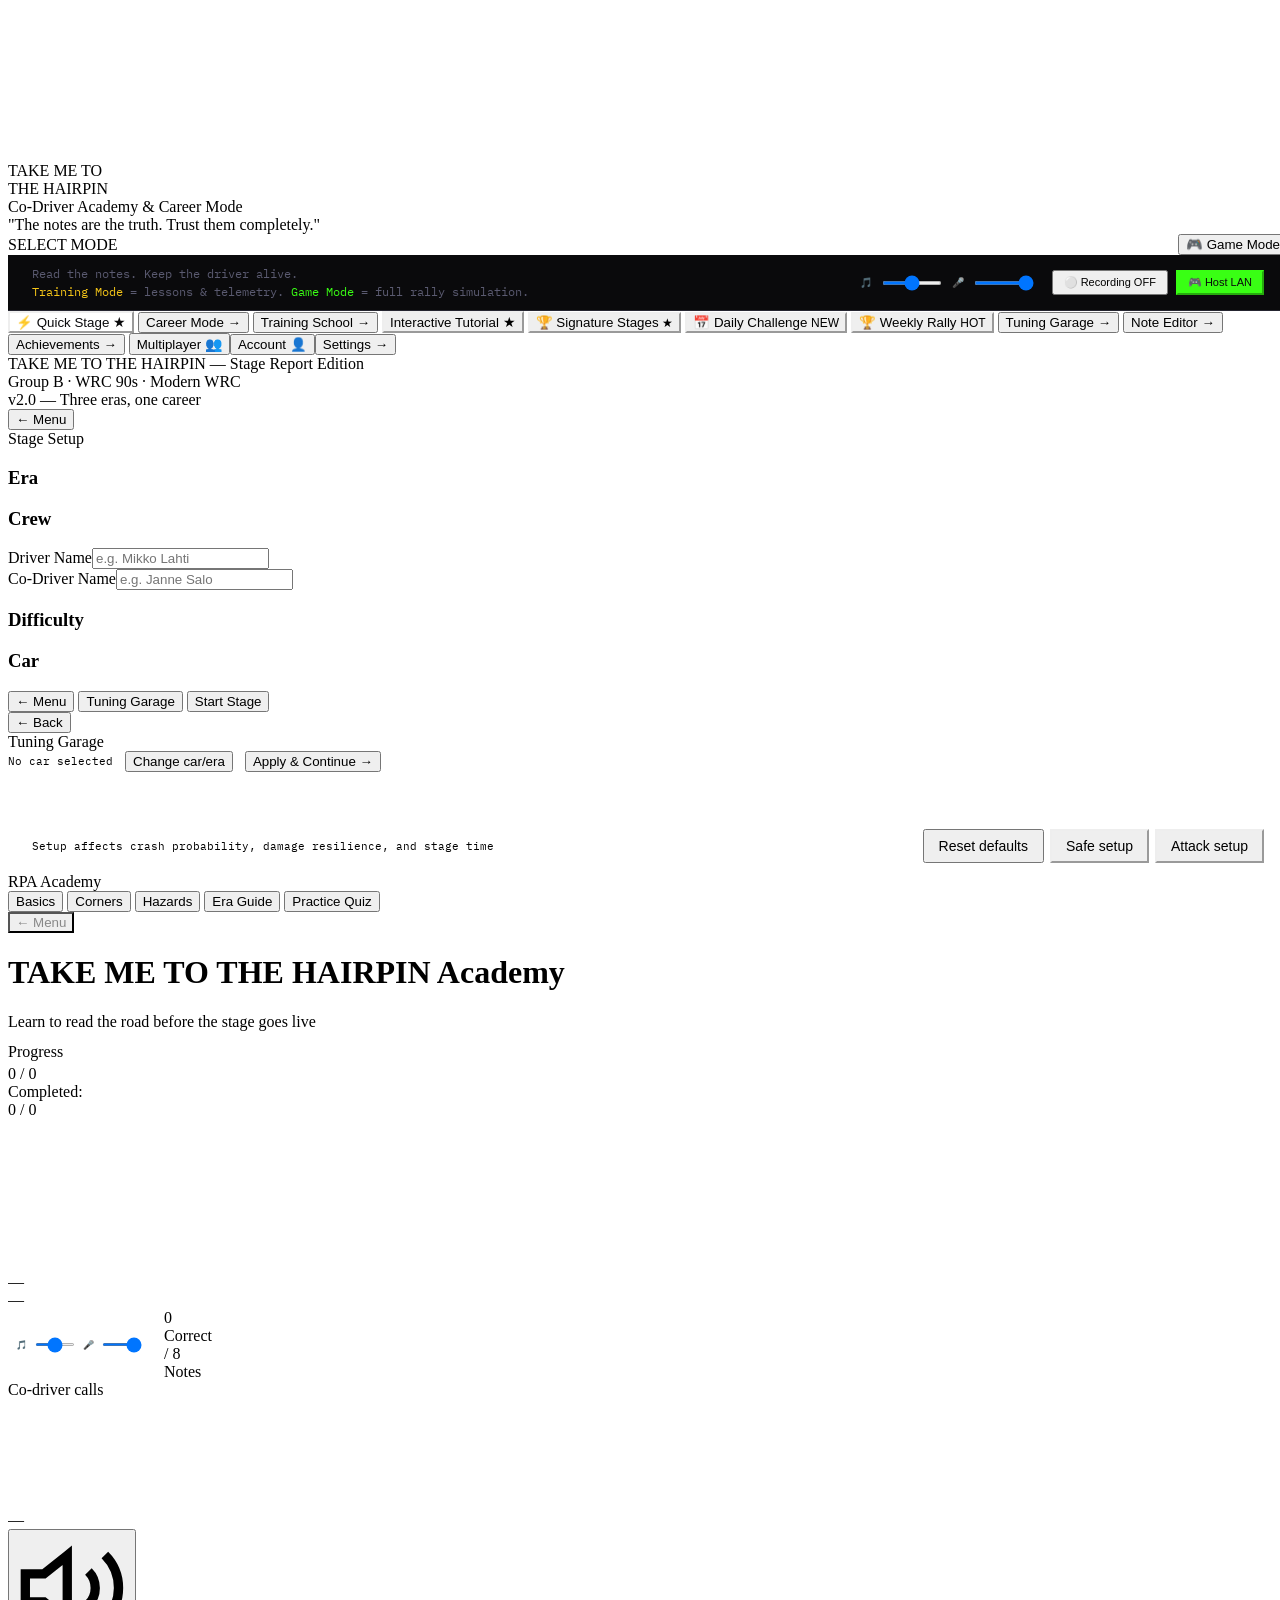
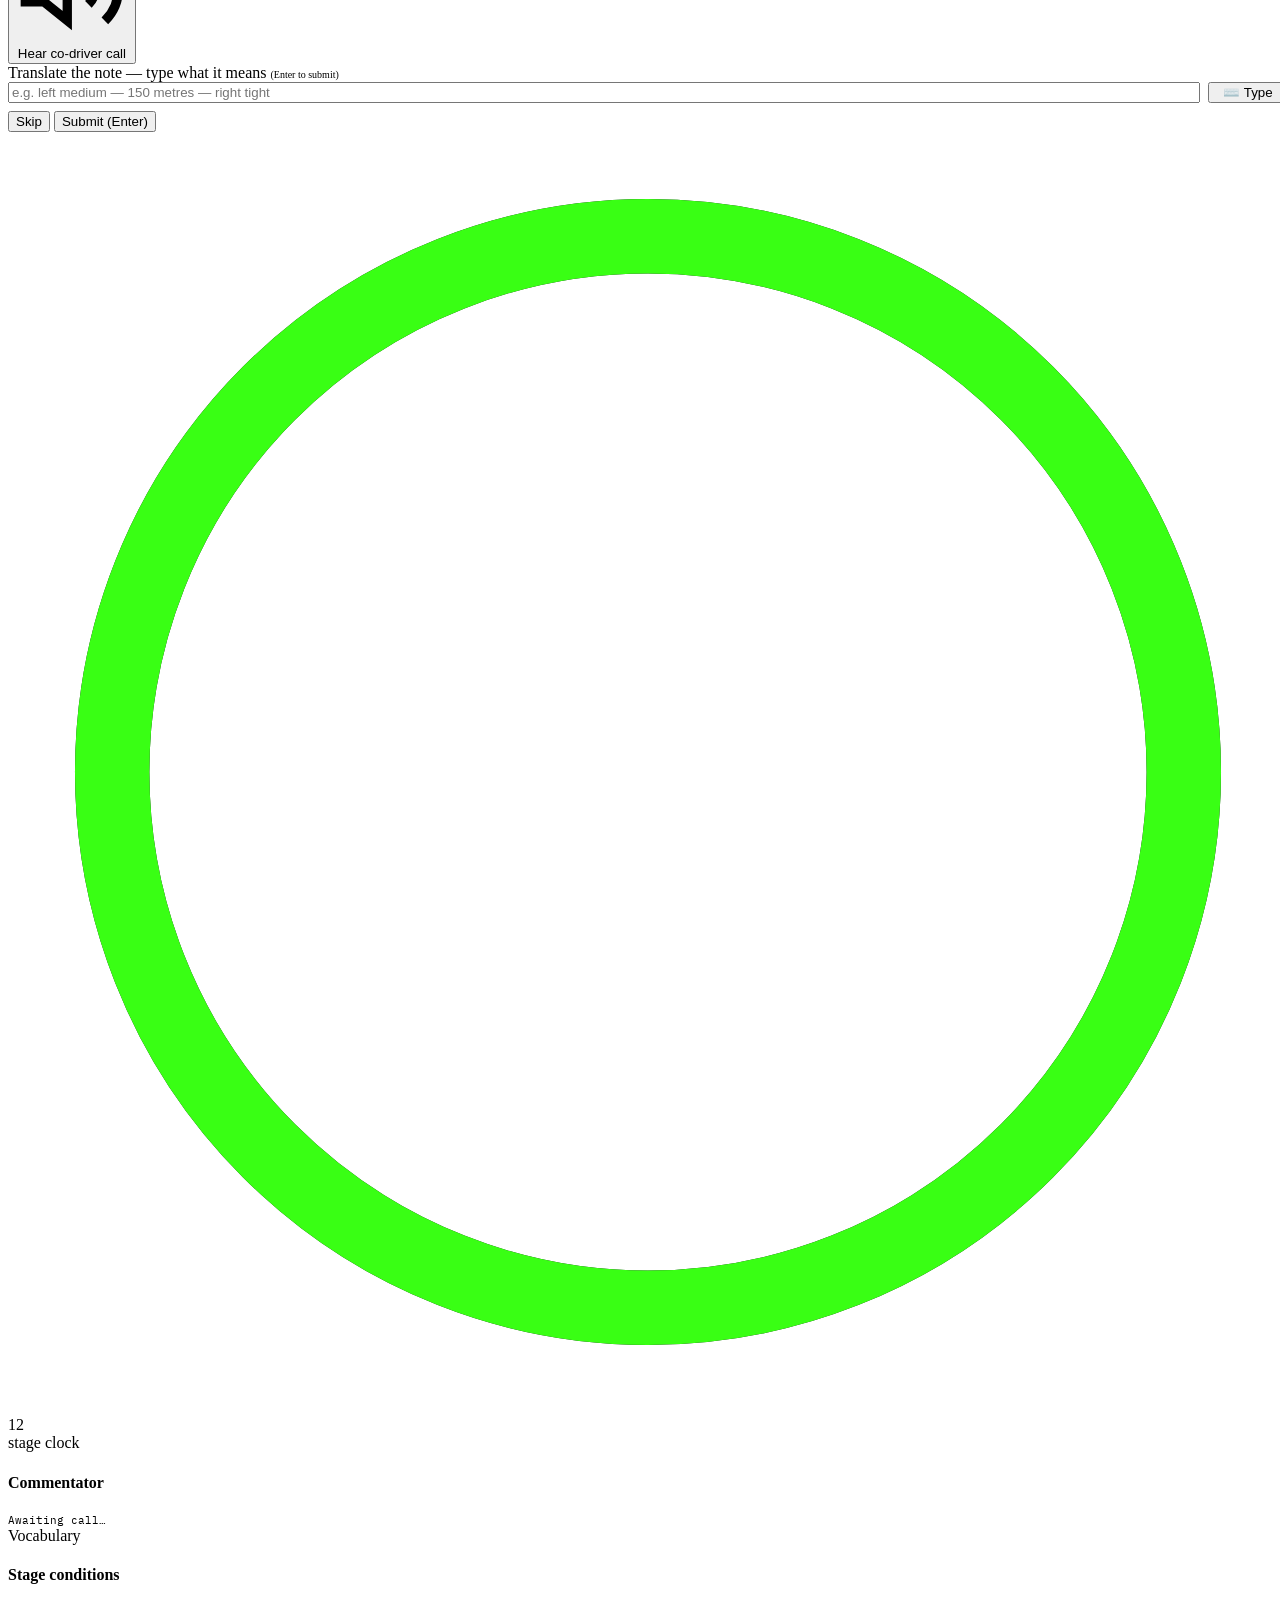
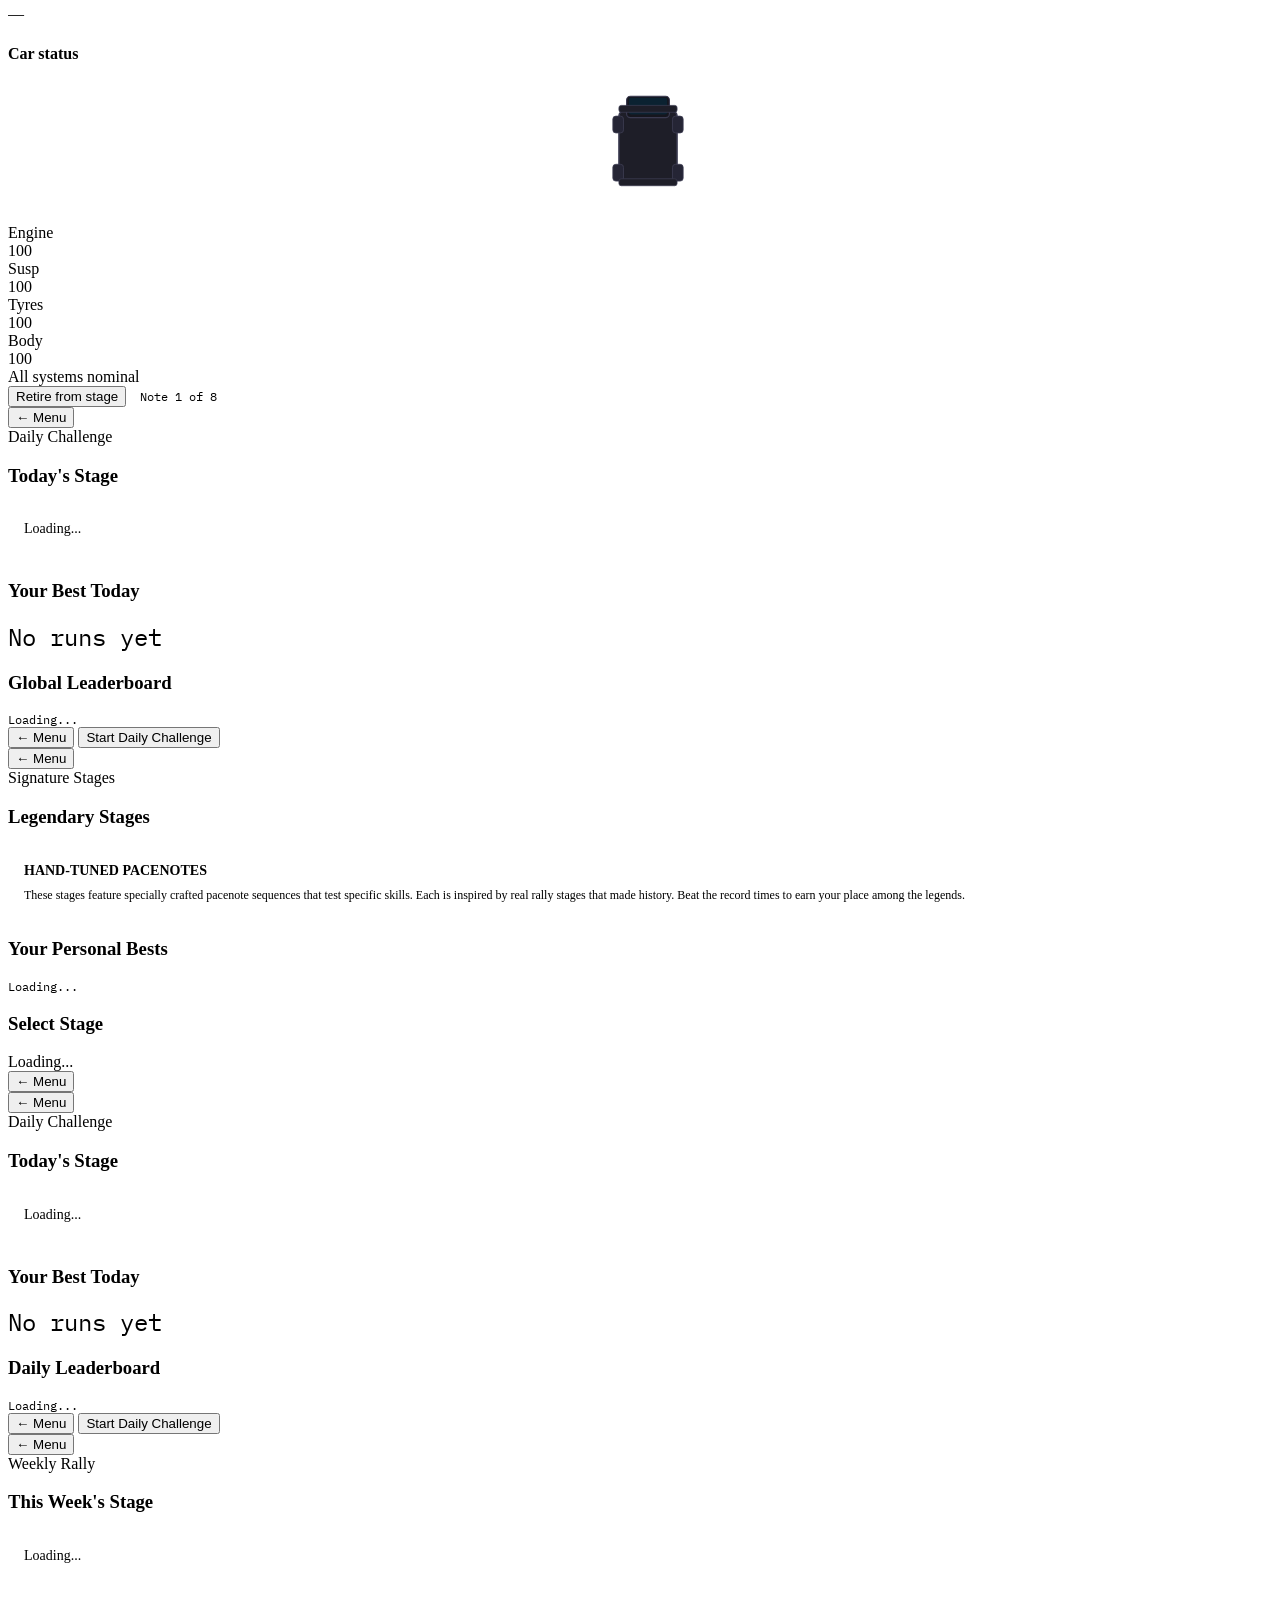
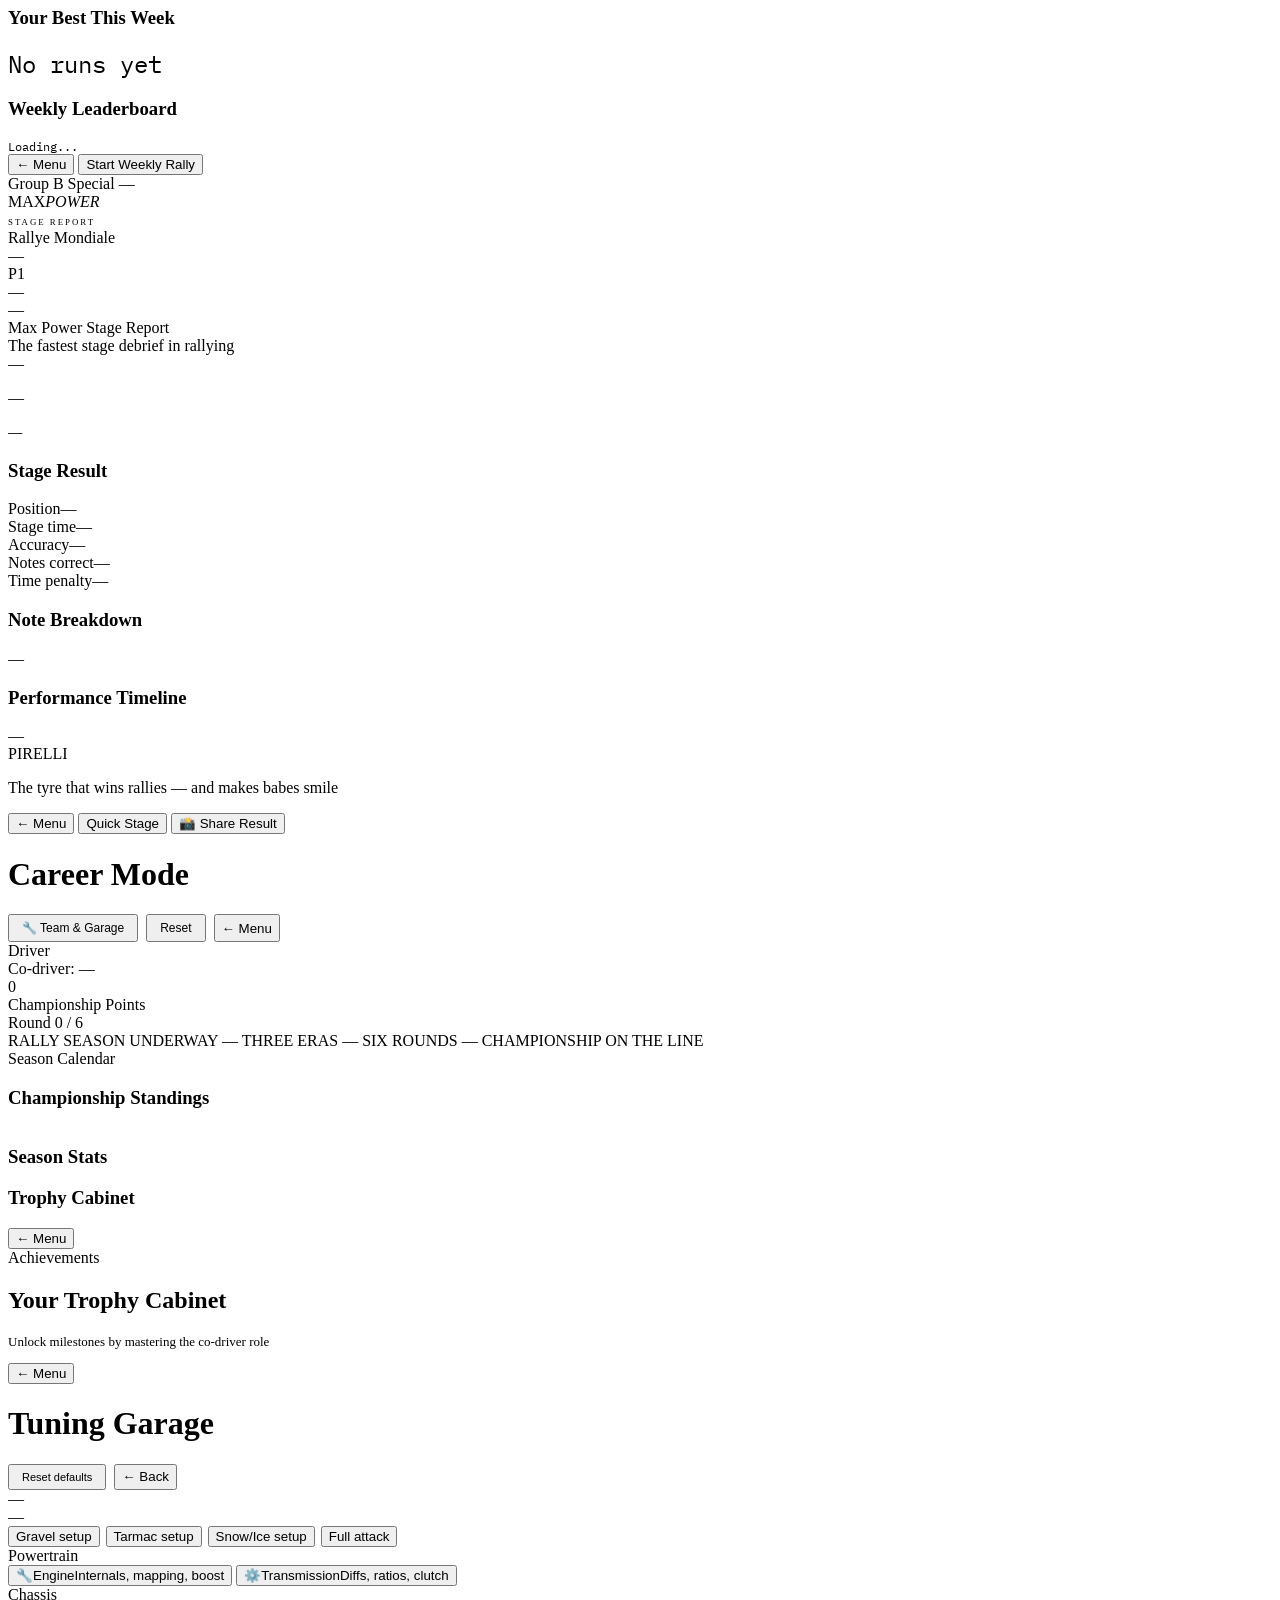
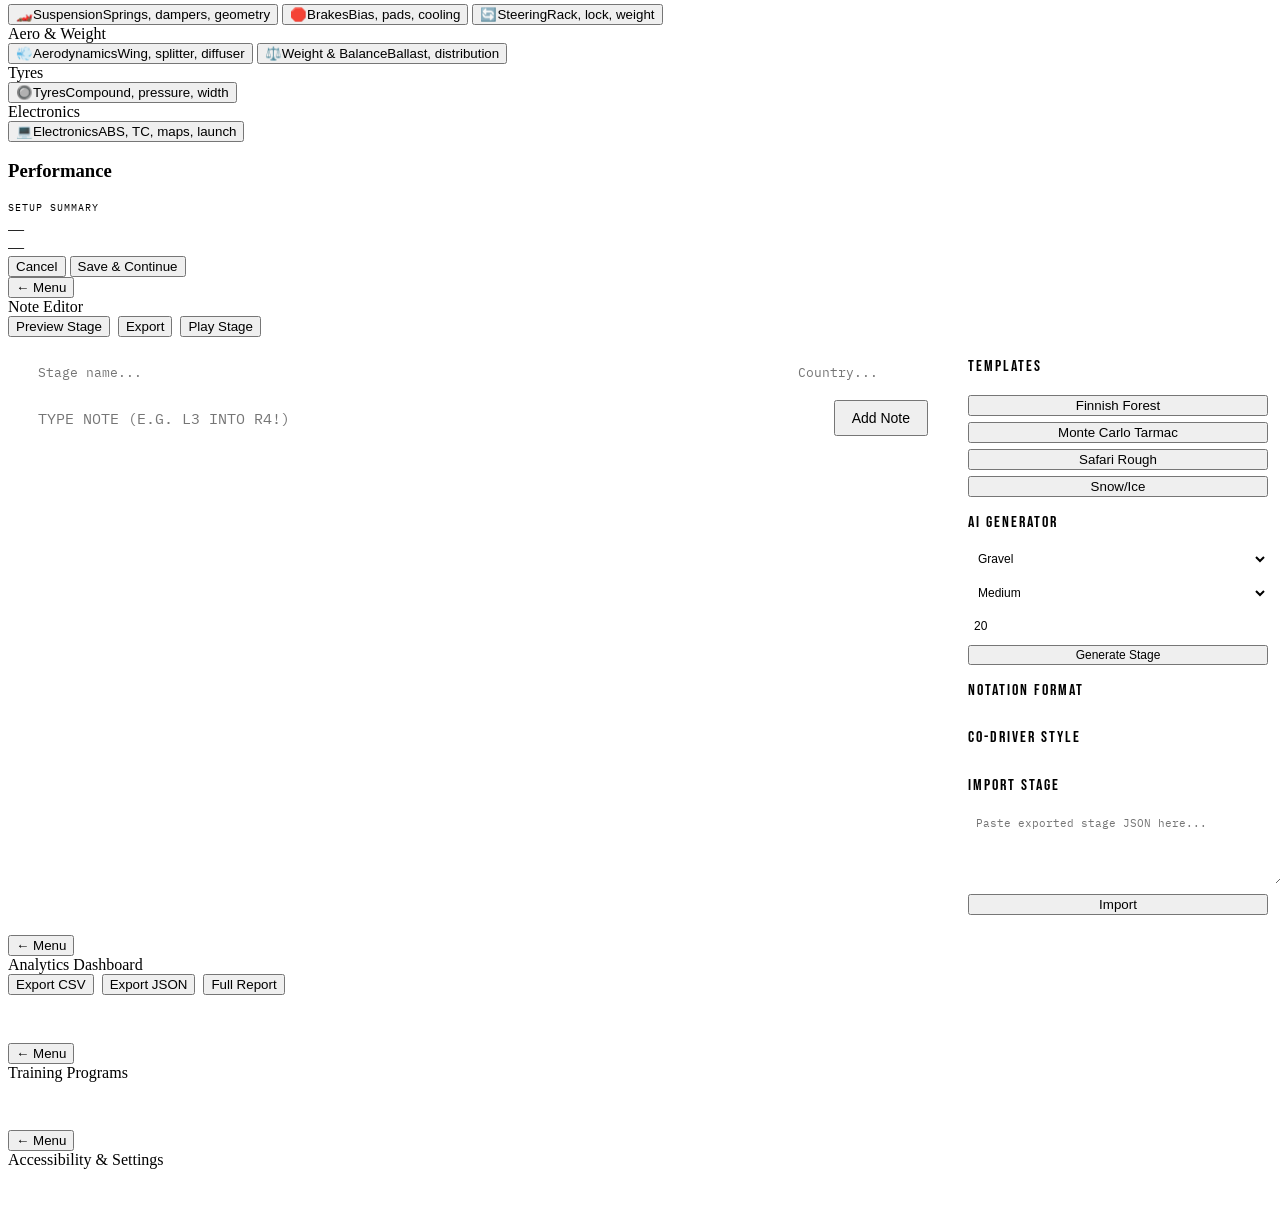
==== commit 642b4946: "Update fmt.Println message from 'Hello' to 'Goodbye'" ====
--- a/index.html
+++ b/index.html
@@ -2,499 +2,1005 @@
 <html lang="en">
 <head>
 <meta charset="UTF-8"/>
-<meta name="viewport" content="width=device-width,initial-scale=1.0"/>
-<title>Menu Mockup — Take Me To The Hairpin</title>
+<meta name="viewport" content="width=device-width,initial-scale=1.0,maximum-scale=1.0,user-scalable=no"/>
+<style>
+  html, body {
+    overflow-x: hidden;
+    min-height: 100%;
+    width: 100%;
+  }
+</style>
+<title>TAKE ME TO THE HAIRPIN</title>
+<link rel="icon" href="data:,"/>
 <link rel="preconnect" href="https://fonts.googleapis.com"/>
-<link rel="stylesheet" href="https://fonts.googleapis.com/css2?family=Big+Shoulders+Stencil:wght@700;900&family=Special+Elite&family=IBM+Plex+Sans:ital,wght@0,400;0,600;1,400&family=IBM+Plex+Mono:wght@400;600&display=swap"/>
-<link rel="stylesheet" href="styles.css">
-<script src="story_data.js"></script>
-<script src="rally_systems.js"></script>
-<script src="pacenote-matcher.js"></script>
-<script src="rally.js"></script>
-<script src="voice-engine.js"></script>
-<script src="story_system.js"></script>
+<link rel="stylesheet" href="https://fonts.googleapis.com/css2?family=Bebas+Neue&family=Anton&family=IBM+Plex+Mono:ital,wght@0,400;0,600;1,400&family=IBM+Plex+Sans:ital,wght@0,400;0,600;1,400&family=Playfair+Display:ital,wght@0,700;0,900;1,400;1,700&display=swap"/>
+<link rel="stylesheet" href="styles.css"/>
+
+<audio id="bg-music" loop>
+  <source src="https://raw.githubusercontent.com/EvaLiisaAibast/Over_Crest/game/Blind%20Crest.mp3" type="audio/mpeg">
+</audio>
+
+<style>
+/* Glow Effects */
+.username-glow {
+  text-shadow: 0 0 5px currentColor, 0 0 10px currentColor, 0 0 20px currentColor;
+  animation: glow-pulse 2s ease-in-out infinite alternate;
+}
+
+.username-glow-strong {
+  text-shadow: 0 0 10px currentColor, 0 0 20px currentColor, 0 0 30px currentColor, 0 0 40px currentColor;
+  animation: glow-pulse 1.5s ease-in-out infinite alternate;
+}
+
+@keyframes glow-pulse {
+  from { text-shadow: 0 0 5px currentColor, 0 0 10px currentColor; }
+  to { text-shadow: 0 0 10px currentColor, 0 0 20px currentColor, 0 0 30px currentColor; }
+}
+
+/* Fire Effect */
+.username-fire {
+  background: linear-gradient(180deg, #ff4400 0%, #ff8800 50%, #ffaa00 100%);
+  -webkit-background-clip: text;
+  background-clip: text;
+  -webkit-text-fill-color: transparent;
+  filter: drop-shadow(0 0 5px #ff4400) drop-shadow(0 0 10px #ff8800);
+  animation: fire-flicker 0.5s ease-in-out infinite alternate;
+}
+
+@keyframes fire-flicker {
+  0% { filter: drop-shadow(0 0 5px #ff4400) drop-shadow(0 0 10px #ff8800); }
+  100% { filter: drop-shadow(0 0 8px #ff6600) drop-shadow(0 0 15px #ffaa00) drop-shadow(0 0 20px #ffcc00); }
+}
+
+/* Rainbow Effect */
+.username-rainbow {
+  background: linear-gradient(90deg, #ff0000, #ff7f00, #ffff00, #00ff00, #0000ff, #4b0082, #9400d3, #ff0000);
+  background-size: 200% auto;
+  -webkit-background-clip: text;
+  background-clip: text;
+  -webkit-text-fill-color: transparent;
+  animation: rainbow-shift 3s linear infinite;
+}
+
+@keyframes rainbow-shift {
+  0% { background-position: 0% center; }
+  100% { background-position: 200% center; }
+}
+
+/* Neon Effect */
+.username-neon {
+  color: #fff;
+  text-shadow: 
+    0 0 5px #fff,
+    0 0 10px #fff,
+    0 0 20px var(--neon-color, #f5c518),
+    0 0 40px var(--neon-color, #f5c518),
+    0 0 80px var(--neon-color, #f5c518);
+  animation: neon-flicker 1.5s infinite alternate;
+}
+
+@keyframes neon-flicker {
+  0%, 18%, 22%, 25%, 53%, 57%, 100% {
+    text-shadow: 
+      0 0 5px #fff,
+      0 0 10px #fff,
+      0 0 20px var(--neon-color, #f5c518),
+      0 0 40px var(--neon-color, #f5c518);
+  }
+  20%, 24%, 55% {
+    text-shadow: none;
+  }
+}
+
+/* Glitch Effect */
+.username-glitch {
+  position: relative;
+  animation: glitch-skew 1s infinite linear alternate-reverse;
+}
+
+.username-glitch::before,
+.username-glitch::after {
+  content: attr(data-text);
+  position: absolute;
+  top: 0;
+  left: 0;
+  width: 100%;
+  height: 100%;
+}
+
+.username-glitch::before {
+  left: 2px;
+  text-shadow: -2px 0 #00fff9;
+  clip: rect(44px, 450px, 56px, 0);
+  animation: glitch-anim 5s infinite linear alternate-reverse;
+}
+
+.username-glitch::after {
+  left: -2px;
+  text-shadow: -2px 0 #ff00c1;
+  clip: rect(44px, 450px, 56px, 0);
+  animation: glitch-anim2 5s infinite linear alternate-reverse;
+}
+
+@keyframes glitch-anim {
+  0% { clip: rect(12px, 9999px, 52px, 0); }
+  20% { clip: rect(65px, 9999px, 99px, 0); }
+  40% { clip: rect(29px, 9999px, 75px, 0); }
+  60% { clip: rect(82px, 9999px, 8px, 0); }
+  80% { clip: rect(44px, 9999px, 13px, 0); }
+  100% { clip: rect(58px, 9999px, 89px, 0); }
+}
+
+@keyframes glitch-anim2 {
+  0% { clip: rect(65px, 9999px, 99px, 0); }
+  20% { clip: rect(12px, 9999px, 52px, 0); }
+  40% { clip: rect(82px, 9999px, 8px, 0); }
+  60% { clip: rect(29px, 9999px, 75px, 0); }
+  80% { clip: rect(58px, 9999px, 89px, 0); }
+  100% { clip: rect(44px, 9999px, 13px, 0); }
+}
+
+@keyframes glitch-skew {
+  0% { transform: skew(0deg); }
+  10% { transform: skew(-2deg); }
+  20% { transform: skew(2deg); }
+  30% { transform: skew(0deg); }
+  100% { transform: skew(0deg); }
+}
+
+/* Pulse Effect */
+.username-pulse {
+  animation: pulse-scale 1.5s ease-in-out infinite;
+}
+
+@keyframes pulse-scale {
+  0%, 100% { transform: scale(1); }
+  50% { transform: scale(1.05); }
+}
+
+/* Shimmer Effect */
+.username-shimmer {
+  background: linear-gradient(90deg, var(--text-color, #f5c518) 0%, #fff 50%, var(--text-color, #f5c518) 100%);
+  background-size: 200% auto;
+  -webkit-background-clip: text;
+  background-clip: text;
+  -webkit-text-fill-color: transparent;
+  animation: shimmer 2s linear infinite;
+}
+
+@keyframes shimmer {
+  0% { background-position: 200% center; }
+  100% { background-position: -200% center; }
+}
+
+/* Profile Picture Upload */
+.profile-upload-area {
+  border: 2px dashed var(--brd);
+  border-radius: 8px;
+  padding: 2rem;
+  text-align: center;
+  cursor: pointer;
+  transition: all 0.2s;
+}
+
+.profile-upload-area:hover {
+  border-color: var(--gold);
+  background: rgba(245, 197, 24, 0.05);
+}
+
+.profile-upload-area.dragover {
+  border-color: var(--gold);
+  background: rgba(245, 197, 24, 0.1);
+}
+
+.profile-preview {
+  width: 100px;
+  height: 100px;
+  border-radius: 50%;
+  object-fit: cover;
+  border: 3px solid var(--gold);
+}
+
+.banner-preview {
+  width: 100%;
+  height: 150px;
+  object-fit: cover;
+  border-radius: 8px;
+  border: 2px solid var(--brd2);
+}
+</style>
+
 </head>
 <body>
 
-<!-- Menu Screen -->
-<div class="screen" id="menu">
-<div class="notebook">
-
-  <div class="cover">
-    <video class="cover-video" autoplay muted loop playsinline>
+<div class="screen active" id="menu">
+
+<div id="lobby-info-bar" style="position:fixed;top:0;left:0;right:0;z-index:1000;background:rgba(10,10,12,0.95);border-bottom:1px solid var(--brd2);padding:8px 16px;display:none;align-items:center;justify-content:space-between;font-family:'IBM Plex Mono',monospace;font-size:12px;">
+  <div style="display:flex;align-items:center;gap:12px;">
+    <span style="color:var(--gold);font-weight:600;">🎮 LOBBY: <span id="lobby-display-id">—</span></span>
+    <span style="color:var(--text3);">|</span>
+    <span style="color:var(--text3);">Server: <span id="lobby-display-server">—</span></span>
+  </div>
+  <button onclick="Multiplayer.leaveLobby();hideLobbyInfo();" style="background:none;border:none;color:#e8291c;cursor:pointer;font-size:11px;font-family:inherit;">✕ Leave</button>
+</div>
+<div class="menu-wrap" id="menu-wrap">
+  <div class="menu-left">
+    <video class="menu-hero" autoplay muted loop playsinline>
       <source src="1000216126.mp4" type="video/mp4"/>
     </video>
-    <div class="cover-video-overlay"></div>
-    <svg class="route-line" viewBox="0 0 200 700" preserveAspectRatio="none">
-      <path d="M170 0 C 120 90, 160 160, 100 230 S 40 330, 90 400 S 150 470, 70 540 S 30 610, 110 700"
-            fill="none" stroke="#b3401f" stroke-width="3" stroke-linecap="round" opacity=".55"/>
-      <circle cx="170" cy="0" r="4" fill="#b3401f" opacity=".6"/>
-      <circle cx="110" cy="700" r="4" fill="#b3401f" opacity=".6"/>
-    </svg>
-    <div class="tape tl"></div>
-    <div class="tape tr"></div>
-    <div class="cover-eyebrow">Co-Driver Recce Notebook</div>
-    <div class="cover-title">
-      <div class="stamp-box"></div>
-      TAKE ME TO<br>THE HAIRPIN
-    </div>
-    <div class="cover-sub">Co-Driver Academy &amp; Career Mode</div>
-    <div class="cover-quote">The notes are the truth. Trust them completely.</div>
-  </div>
-
-  <div class="page">
-    <div class="margin-rule"></div>
-
-    <div class="page-hdr">
-      <h2>Select Mode</h2>
-      <button class="mode-pill" id="mode-toggle-btn" onclick="toggleGameMode()">Game Mode</button>
-    </div>
-
-    <div class="controls-strip">
-      <span>Training = lessons &amp; telemetry · Game = full simulation</span>
-      <span class="badge">🎵 <input type="range" id="music-volume-slider" min="0" max="1" step="0.05" value="0.5" style="width:40px;height:3px;cursor:pointer" onchange="updateMusicVolume(this.value)"></span>
-      <span class="badge">🎤 <input type="range" id="voice-volume-slider" min="0" max="1" step="0.05" value="1.0" style="width:40px;height:3px;cursor:pointer" onchange="updateVoiceVolume(this.value)"></span>
-      <span class="badge rec" id="recording-toggle-btn" onclick="RecordingMode.toggle()">● REC OFF</span>
-      <span class="badge lan" onclick="LanParty.quickHost()">HOST LAN</span>
-    </div>
-
-    <div class="nav">
-      <div class="card primary" onclick="openSetup()">
-        <svg class="tulip" viewBox="0 0 24 24" fill="none" stroke="currentColor" stroke-width="1.8"><path d="M12 3v11M12 14l-5 5M12 14l5 5"/><circle cx="12" cy="3" r="2"/></svg>
-        <div class="card-text">
-          <span class="card-label">Quick Stage</span>
-          <div class="card-sub">Jump straight into a run</div>
+    <div class="menu-overlay"></div>
+    <div class="menu-stripe"></div>
+    <div class="menu-content">
+      <div class="menu-title">TAKE ME TO<br>THE HAIRPIN</div>
+      <div class="menu-sub">Co-Driver Academy &amp; Career Mode</div>
+      <div class="menu-quote">"The notes are the truth. Trust them completely."</div>
+    </div>
+  </div>
+  <div class="menu-right">
+    <div class="menu-right-top" style="display:flex;align-items:center;justify-content:space-between">
+  <span>SELECT MODE</span>
+  <button id="mode-toggle-btn" title="Toggle Game/Training mode">🎮 Game Mode</button>
+</div>
+<div style="padding:.6rem 1.5rem;background:#0a0a0c;border-bottom:1px solid #252530;font-size:12px;color:#5a5a70;font-family:'IBM Plex Mono',monospace;line-height:1.5;display:flex;justify-content:space-between;align-items:center;">
+  <div>Read the notes. Keep the driver alive.<br>
+  <span style="color:#f5c518">Training Mode</span> = lessons & telemetry. <span style="color:#39ff14">Game Mode</span> = full rally simulation.</div>
+  <div style="display:flex;gap:8px;align-items:center;">
+    <div style="display:flex;align-items:center;gap:8px;padding:4px 8px;background:var(--surf);border:1px solid var(--brd2);border-radius:4px;">
+      <span style="font-size:10px;color:var(--text2)">🎵</span>
+      <input type="range" id="music-volume-slider" min="0" max="1" step="0.05" value="0.5" style="width:60px;height:4px;cursor:pointer" onchange="updateMusicVolume(this.value)">
+      <span style="font-size:10px;color:var(--text2)">🎤</span>
+      <input type="range" id="voice-volume-slider" min="0" max="1" step="0.05" value="1.0" style="width:60px;height:4px;cursor:pointer" onchange="updateVoiceVolume(this.value)">
+    </div>
+    <button id="recording-toggle-btn" class="gbtn" onclick="RecordingMode.toggle()" style="font-size:11px;padding:4px 10px;">⚪ Recording OFF</button>
+    <button class="gbtn" onclick="LanParty.quickHost()" style="font-size:11px;padding:4px 10px;background:#39ff14;color:#0a0a0c;border-color:#39ff14;">🎮 Host LAN</button>
+  </div>
+</div>
+    <div class="menu-nav">
+      <button class="mnbtn pri" onclick="openSetup()" style="background:var(--green);color:#0a0a0c;border-color:var(--green)">⚡ Quick Stage <span style="font-size:14px">★</span></button>
+      <button class="mnbtn" onclick="openCareer()">Career Mode <span>→</span></button>
+      <button class="mnbtn" onclick="openTraining()">Training School <span>→</span></button>
+      <button class="mnbtn" onclick="openTutorial()" style="border-color:var(--gold);color:var(--gold)">Interactive Tutorial <span style="font-size:14px">★</span></button>
+      <button class="mnbtn" onclick="openSignatureStages()" style="border-color:var(--red);color:var(--red)">🏆 Signature Stages <span style="font-size:12px">★</span></button>
+      <button class="mnbtn" onclick="openDailyChallenge()" style="border-color:var(--cyan);color:var(--cyan)">📅 Daily Challenge <span style="font-size:12px">NEW</span></button>
+      <button class="mnbtn" onclick="openWeeklyChallenge()" style="border-color:var(--mp-orange);color:var(--mp-orange)">🏆 Weekly Rally <span style="font-size:12px">HOT</span></button>
+      <button class="mnbtn" onclick="openTuningStandalone()">Tuning Garage <span>→</span></button>
+      <button class="mnbtn" id="menu-analytics-btn" onclick="openAnalytics()" style="display:none">Analytics Dashboard <span>→</span></button>
+      <button class="mnbtn" id="menu-programs-btn" onclick="openPrograms()" style="display:none">Training Programs <span>→</span></button>
+      <button class="mnbtn" onclick="openEditor()">Note Editor <span>→</span></button>
+      <button class="mnbtn" onclick="openAchievements()">Achievements <span>→</span></button>
+      <button class="mnbtn" onclick="openAccessibility()">Settings <span>→</span></button>
+    </div>
+    <div class="menu-bar">TAKE ME TO THE HAIRPIN — Stage Report Edition</div>
+    <div class="menu-foot">Group B · WRC 90s · Modern WRC<br>v2.0 — Three eras, one career</div>
+  </div>
+</div>
+</div>
+
+<div class="screen" id="setup">
+<div class="page-hdr">
+  <button class="bk" onclick="showMenu()">← Menu</button>
+  <div class="page-hdr-title">Stage Setup</div>
+</div>
+<div class="setup-scroll">
+  <div class="ss-sec"><h3>Era</h3><div class="era-grid" id="era-grid"></div></div>
+  <div class="ss-sec">
+    <h3>Crew</h3>
+    <div class="fields-row">
+      <div class="field"><label>Driver Name</label><input id="inp-drv" type="text" placeholder="e.g. Mikko Lahti"/></div>
+      <div class="field"><label>Co-Driver Name</label><input id="inp-cod" type="text" placeholder="e.g. Janne Salo"/></div>
+    </div>
+  </div>
+  <div class="ss-sec"><h3>Difficulty</h3><div class="diff-row" id="diff-row"></div></div>
+  <div class="ss-sec"><h3>Car</h3><div class="car-grid" id="car-grid"></div></div>
+</div>
+<div class="start-bar">
+  <button class="gbtn" onclick="showMenu()">← Menu</button>
+  <button class="gbtn sec2" onclick="openTuningFromSetup()">Tuning Garage</button>
+  <button class="gbtn pri" onclick="startStageFromSetup()">Start Stage</button>
+</div>
+</div>
+
+<div class="screen" id="tuning">
+<div class="page-hdr" style="flex-wrap:wrap;gap:.5rem">
+  <button class="bk" id="tun-back-btn" onclick="tunBack()">← Back</button>
+  <div class="page-hdr-title" id="tun-title">Tuning Garage</div>
+  <div style="margin-left:auto;display:flex;align-items:center;gap:.75rem;flex-wrap:wrap">
+    <span style="font-family:'IBM Plex Mono',monospace;font-size:11px;color:var(--text3)" id="tun-car-badge">No car selected</span>
+    <button class="gbtn sec2" onclick="openTuningEraSelect()" id="tun-era-select-btn">Change car/era</button>
+    <button class="gbtn pri" onclick="applyTuning()">Apply &amp; Continue →</button>
+  </div>
+</div>
+<div id="tun-era-picker" style="display:none;background:var(--surf2);border-bottom:1px solid var(--brd2);padding:.75rem 1.5rem">
+  <div style="font-family:'IBM Plex Mono',monospace;font-size:11px;color:var(--text2);margin-bottom:.5rem;text-transform:uppercase;letter-spacing:.08em">Select era and car to tune</div>
+  <div style="display:flex;gap:.75rem;flex-wrap:wrap;align-items:center">
+    <div>
+      <div style="font-size:11px;color:var(--text3);margin-bottom:3px;font-family:'IBM Plex Mono',monospace">Era</div>
+      <select id="tun-era-drop" style="background:var(--surf);border:1px solid var(--brd2);color:var(--text);padding:6px 10px;font-size:13px;font-family:'IBM Plex Mono',monospace" onchange="tunEraChanged()">
+        <option value="grpb">Group B (1982–1986)</option>
+        <option value="w90">WRC 90s (1990–2001)</option>
+        <option value="w24">Modern WRC (2022–present)</option>
+      </select>
+    </div>
+    <div>
+      <div style="font-size:11px;color:var(--text3);margin-bottom:3px;font-family:'IBM Plex Mono',monospace">Car</div>
+      <select id="tun-car-drop" style="background:var(--surf);border:1px solid var(--brd2);color:var(--text);padding:6px 10px;font-size:13px;font-family:'IBM Plex Mono',monospace" onchange="tunCarChanged()"></select>
+    </div>
+    <button class="gbtn pri" style="margin-top:18px" onclick="confirmTunEra()">Confirm</button>
+    <button class="gbtn" style="margin-top:18px" onclick="document.getElementById('tun-era-picker').style.display='none'">Cancel</button>
+  </div>
+</div>
+<div id="tun-body" style="flex:1;display:grid;grid-template-columns:200px 1fr;overflow:hidden;min-height:0">
+  <div id="tun-nav" style="background:var(--surf);border-right:1px solid var(--brd2);overflow-y:auto;padding:.5rem"></div>
+  <div id="tun-main" style="overflow-y:auto;padding:1.5rem;display:flex;flex-direction:column;gap:1.5rem"></div>
+</div>
+<div style="background:var(--surf);border-top:1px solid var(--brd2);padding:.6rem 1.5rem;display:flex;align-items:center;gap:1rem;flex-shrink:0;flex-wrap:wrap">
+  <span style="font-size:11px;color:var(--text3);font-family:'IBM Plex Mono',monospace">Setup affects crash probability, damage resilience, and stage time</span>
+  <div style="margin-left:auto;display:flex;gap:6px;flex-wrap:wrap">
+    <button class="gbtn" onclick="resetTuning()" style="font-size:14px;padding:7px 14px">Reset defaults</button>
+    <button class="gbtn" onclick="loadPreset('safe')" style="font-size:14px;padding:7px 14px;border-color:var(--cyan);color:var(--cyan)">Safe setup</button>
+    <button class="gbtn" onclick="loadPreset('attack')" style="font-size:14px;padding:7px 14px;border-color:var(--red);color:var(--red)">Attack setup</button>
+  </div>
+</div>
+</div>
+
+<div class="screen" id="training">
+<div class="school-top">
+  <div class="school-logo">RPA Academy</div>
+  <div class="school-tabs">
+    <button class="st-tab on" onclick="switchLesson('intro',this)">Basics</button>
+    <button class="st-tab" onclick="switchLesson('corners',this)">Corners</button>
+    <button class="st-tab" onclick="switchLesson('hazards',this)">Hazards</button>
+    <button class="st-tab" onclick="switchLesson('era',this)">Era Guide</button>
+    <button class="st-tab" onclick="switchLesson('quiz',this)">Practice Quiz</button>
+  </div>
+  <button class="bk" style="border-color:#555;color:#888;margin-left:auto" onclick="showMenu()">← Menu</button>
+</div>
+<div class="school-title"><h1>TAKE ME TO THE HAIRPIN Academy</h1><span>Learn to read the road before the stage goes live</span></div>
+<div class="school-body">
+  <div class="school-sidebar">
+    <div id="lesson-list"></div>
+    <div style="margin-top:auto;padding-top:.75rem">
+      <div class="clbl" style="margin-bottom:4px">Progress</div>
+      <div class="cbar-wrap"><div class="cbar" id="cbar1" style="width:0%"></div></div>
+      <div class="clbl" style="margin-top:3px" id="clbl1">0 / 0</div>
+    </div>
+  </div>
+  <div class="school-main" id="school-main"></div>
+</div>
+<div class="school-foot">
+  <div class="clbl">Completed:</div>
+  <div class="cbar-wrap"><div class="cbar" id="cbar2" style="width:0%"></div></div>
+  <div class="clbl" id="clbl2">0 / 0</div>
+</div>
+</div>
+
+<div class="screen" id="game">
+<video class="game-bg-video" id="game-bg-video" autoplay muted loop playsinline preload="auto">
+  <source src="pixelShader_8_28_2026_8_59_24 PM.mp4" type="video/mp4"/>
+</video>
+<div class="game-bg-overlay"></div>
+<div class="game-flash" id="game-flash"></div>
+<div class="g-topbar">
+  <div>
+    <div class="g-stage" id="g-stage">—</div>
+    <div class="g-meta" id="g-meta">—</div>
+  </div>
+  <div style="display:flex;align-items:center;gap:12px;">
+    <div style="display:flex;align-items:center;gap:6px;padding:4px 8px;background:var(--surf);border:1px solid var(--brd2);border-radius:4px;">
+      <span style="font-size:9px;color:var(--text2)">🎵</span>
+      <input type="range" id="game-music-volume-slider" min="0" max="1" step="0.05" value="0.5" style="width:40px;height:3px;cursor:pointer" onchange="updateMusicVolume(this.value)">
+      <span style="font-size:9px;color:var(--text2)">🎤</span>
+      <input type="range" id="game-voice-volume-slider" min="0" max="1" step="0.05" value="1.0" style="width:40px;height:3px;cursor:pointer" onchange="updateVoiceVolume(this.value)">
+    </div>
+    <div class="g-scores">
+      <div><div class="g-sv" id="g-corr">0</div><div class="g-sl">Correct</div></div>
+      <div><div class="g-sv" id="g-of">/ 8</div><div class="g-sl">Notes</div></div>
+    </div>
+  </div>
+</div>
+<div class="g-prog-bar"><div class="g-prog-fill" id="g-prog" style="width:0%"></div></div>
+<div class="g-dots" id="g-dots"></div>
+<div class="g-body">
+  <div class="g-main">
+    <div class="note-box">
+      <div class="note-lbl" id="g-colbl">Co-driver calls</div>
+      <div id="g-tulip" style="display:flex;gap:4px;flex-wrap:wrap;min-height:92px;margin-bottom:0.75rem;align-items:flex-start;padding:4px;background:rgba(255,255,255,0.02);border-radius:4px;"></div>
+      <div class="note-raw" id="g-note">—</div>
+      <div class="note-audio-row">
+        <button class="abtn" onclick="speakNote()" id="btn-hear-note">
+          <svg viewBox="0 0 24 24" fill="none" stroke="currentColor" stroke-width="2"><polygon points="11 5 6 9 2 9 2 15 6 15 11 19 11 5"/><path d="M19.07 4.93a10 10 0 0 1 0 14.14M15.54 8.46a5 5 0 0 1 0 7.07"/></svg>
+          Hear co-driver call
+        </button>
+        <button class="abtn" id="btn-hear-trans" style="display:none" onclick="speakTranslation()">
+          <svg viewBox="0 0 24 24" fill="none" stroke="currentColor" stroke-width="2"><circle cx="12" cy="12" r="10"/><line x1="12" y1="8" x2="12" y2="16"/><line x1="12" y1="16" x2="12.01" y2="16"/></svg>
+          Hear translation
+        </button>
+      </div>
+    </div>
+    <div class="narr-strip" id="g-narr"><div class="narr-txt" id="g-narr-txt"></div></div>
+    <div id="tuning-warnings" style="display:none;background:#1a1400;border:1px solid #f5c518;padding:0.5rem;margin-bottom:0.5rem;font-size:11px;font-family:'IBM Plex Mono',monospace;"></div>
+    <div class="inp-block">
+      <div class="inp-lbl">Translate the note — type what it means <span style="color:var(--text3);font-size:10px">(Enter to submit)</span></div>
+      <div style="display:flex;gap:8px;margin-bottom:8px;">
+        <input class="big-in" id="g-input" type="text" placeholder="e.g. left medium — 150 metres — right tight" autocomplete="off" style="flex:1"/>
+        <button class="gbtn" id="input-mode-toggle" onclick="INPUT_MODE.toggle();updateInputModeUI()" style="padding:0 12px;min-width:80px;">⌨️ Type</button>
+        <div id="mic-indicator" style="display:none;align-items:center;justify-content:center;width:32px;height:32px;background:#39ff14;border-radius:50%;animation:pulse 1s infinite;">
+          <svg viewBox="0 0 24 24" fill="none" stroke="#0a0a0c" stroke-width="2" style="width:16px;height:16px;"><path d="M12 1a3 3 0 0 0-3 3v8a3 3 0 0 0 6 0V4a3 3 0 0 0-3-3z"/><path d="M19 10v2a7 7 0 0 1-14 0v-2"/><line x1="12" y1="19" x2="12" y2="23"/><line x1="8" y1="23" x2="16" y2="23"/></svg>
         </div>
-        <span class="card-arrow">→</span>
-      </div>
-
-      <div class="card" onclick="openCareer()">
-        <svg class="tulip" viewBox="0 0 24 24" fill="none" stroke="currentColor" stroke-width="1.8"><rect x="4" y="4" width="16" height="16" rx="2"/><path d="M8 9h8M8 13h5"/></svg>
-        <div class="card-text">
-          <span class="card-label">Career Mode</span>
-          <div class="card-sub">Three eras, one championship</div>
+      </div>
+      <div class="btn-row">
+        <button class="gbtn" onclick="skipNote()">Skip</button>
+        <button class="gbtn pri" id="g-sub" onclick="submitAnswer()">Submit (Enter)</button>
+      </div>
+    </div>
+    <div class="fb-box" id="g-fb"><div id="g-fb-txt"></div><div class="fb-ans" id="g-fb-ans"></div></div>
+  </div>
+  <div class="g-side">
+    <div class="timer-wrap">
+      <svg class="timer-svg" viewBox="0 0 86 86">
+        <circle cx="43" cy="43" r="36" fill="none" stroke="#1e1e28" stroke-width="5"/>
+        <circle cx="43" cy="43" r="36" fill="none" stroke="#39ff14" stroke-width="5"
+          stroke-dasharray="226.2" stroke-dashoffset="0" stroke-linecap="round"
+          transform="rotate(-90 43 43)" id="t-arc"/>
+      </svg>
+      <div class="timer-num" id="g-timer">12</div>
+      <div class="timer-lbl">stage clock</div>
+    </div>
+    <div class="s-section">
+      <h4>Commentator</h4>
+      <div class="comm-wrap" id="g-comm" style="display:none">
+        <div class="comm-av" id="g-comm-av">CV</div>
+        <div class="comm-bub" id="g-comm-txt"></div>
+      </div>
+      <div id="g-comm-ph" style="font-size:11px;color:var(--text3);font-family:'IBM Plex Mono',monospace">Awaiting call…</div>
+    </div>
+    <div class="hint-box">
+      <div class="hint-title">Vocabulary</div>
+      <div id="g-vocab"></div>
+    </div>
+    <div class="s-section">
+      <h4>Stage conditions</h4>
+      <div class="cond-txt" id="g-cond">—</div>
+    </div>
+    <div class="s-section">
+      <h4>Car status</h4>
+      <div id="dmg-hud">
+        <svg viewBox="0 0 100 170" width="100%" style="max-height:130px;margin-bottom:6px" id="dmg-car-svg">
+          <rect x="12" y="35" width="76" height="90" rx="7" fill="#1e1e28" stroke="#3a3a50" stroke-width="2" id="svg-body"/>
+          <rect x="22" y="16" width="56" height="28" rx="5" fill="#16161e" stroke="#3a3a50" stroke-width="1.5" id="svg-roof"/>
+          <rect x="25" y="18" width="50" height="22" rx="3" fill="#0a2535" opacity="0.85" id="svg-screen"/>
+          <rect x="4" y="42" width="14" height="22" rx="4" fill="#252535" stroke="#404055" stroke-width="1" id="svg-wfl"/>
+          <rect x="82" y="42" width="14" height="22" rx="4" fill="#252535" stroke="#404055" stroke-width="1" id="svg-wfr"/>
+          <rect x="4" y="105" width="14" height="22" rx="4" fill="#252535" stroke="#404055" stroke-width="1" id="svg-wrl"/>
+          <rect x="82" y="105" width="14" height="22" rx="4" fill="#252535" stroke="#404055" stroke-width="1" id="svg-wrr"/>
+          <rect x="12" y="28" width="76" height="9" rx="3" fill="#1e1e28" stroke="#3a3a50" stroke-width="1" id="svg-front"/>
+          <rect x="12" y="124" width="76" height="9" rx="3" fill="#1e1e28" stroke="#3a3a50" stroke-width="1" id="svg-rear"/>
+          
+          <rect x="12" y="28" width="76" height="9" rx="3" fill="#e8291c" opacity="0" id="hit-front"/>
+          <rect x="12" y="124" width="76" height="9" rx="3" fill="#e8291c" opacity="0" id="hit-rear"/>
+          <rect x="4" y="42" width="14" height="22" rx="4" fill="#e8291c" opacity="0" id="hit-wfl"/>
+          <rect x="82" y="42" width="14" height="22" rx="4" fill="#e8291c" opacity="0" id="hit-wfr"/>
+          <rect x="4" y="105" width="14" height="22" rx="4" fill="#e8291c" opacity="0" id="hit-wrl"/>
+          <rect x="82" y="105" width="14" height="22" rx="4" fill="#e8291c" opacity="0" id="hit-wrr"/>
+          <rect x="22" y="16" width="56" height="28" rx="5" fill="#e8291c" opacity="0" id="hit-roof"/>
+          <rect x="12" y="35" width="76" height="90" rx="7" fill="#e8291c" opacity="0" id="hit-body"/>
+        </svg>
+        <div class="dmg-bars">
+          <div class="dbr"><span class="dbl">Engine</span><div class="dbw"><div class="dbi" id="db-eng" style="width:100%"></div></div><span class="dbv" id="dv-eng">100</span></div>
+          <div class="dbr"><span class="dbl">Susp</span><div class="dbw"><div class="dbi" id="db-sus" style="width:100%"></div></div><span class="dbv" id="dv-sus">100</span></div>
+          <div class="dbr"><span class="dbl">Tyres</span><div class="dbw"><div class="dbi" id="db-tyr" style="width:100%"></div></div><span class="dbv" id="dv-tyr">100</span></div>
+          <div class="dbr"><span class="dbl">Body</span><div class="dbw"><div class="dbi" id="db-bod" style="width:100%"></div></div><span class="dbv" id="dv-bod">100</span></div>
         </div>
-        <span class="card-arrow">→</span>
-      </div>
-
-      <div class="card" onclick="openTraining()">
-        <svg class="tulip" viewBox="0 0 24 24" fill="none" stroke="currentColor" stroke-width="1.8"><path d="M4 19V5a2 2 0 0 1 2-2h10l4 4v12a2 2 0 0 1-2 2H6a2 2 0 0 1-2-2z"/><path d="M14 3v4h4"/></svg>
-        <div class="card-text">
-          <span class="card-label">Training School</span>
-          <div class="card-sub">Lessons on reading the notes</div>
+        <div class="dmg-status-txt" id="dmg-status">All systems nominal</div>
+      </div>
+    </div>
+  </div>
+</div>
+<div id="adaptive-bar" style="display:none;background:#001a1a;border-top:1px solid var(--cyan);padding:.25rem 1.5rem;font-family:'IBM Plex Mono',monospace;font-size:10px;color:var(--cyan);letter-spacing:.1em;flex-shrink:0">
+  <span id="adaptive-indicator">ADAPTIVE DIFFICULTY ACTIVE</span>
+  <span id="adaptive-time" style="margin-left:1rem;color:var(--text2)"></span>
+</div>
+<div class="g-foot">
+  <button class="aband" onclick="abandonStage()">Retire from stage</button>
+  <span style="font-size:12px;color:var(--text2);font-family:'IBM Plex Mono',monospace;background:var(--surf2);padding:4px 10px;border:1px solid var(--brd2)" id="g-foot-note">Note 1 of 8</span>
+</div>
+</div>
+
+<div class="screen" id="daily-challenge">
+<div class="page-hdr">
+  <button class="bk" onclick="showMenu()">← Menu</button>
+  <div class="page-hdr-title">Daily Challenge</div>
+</div>
+<div class="setup-scroll">
+  <div class="ss-sec">
+    <h3>Today's Stage</h3>
+    <div id="daily-stage-info" style="background:var(--surf2);padding:1rem;border-radius:4px;margin-bottom:1rem">
+      <div style="font-size:14px;color:var(--text3);margin-bottom:0.5rem">Loading...</div>
+    </div>
+  </div>
+  <div class="ss-sec">
+    <h3>Your Best Today</h3>
+    <div id="daily-best-score" style="font-family:'IBM Plex Mono',monospace;font-size:24px;color:var(--gold)">No runs yet</div>
+  </div>
+  <div class="ss-sec">
+    <h3>Global Leaderboard</h3>
+    <div id="daily-leaderboard" style="font-family:'IBM Plex Mono',monospace;font-size:12px">Loading...</div>
+  </div>
+</div>
+<div class="start-bar">
+  <button class="gbtn" onclick="showMenu()">← Menu</button>
+  <button class="gbtn pri" onclick="startDailyChallenge()">Start Daily Challenge</button>
+</div>
+</div>
+
+<div class="screen" id="signature-stages">
+<div class="page-hdr">
+  <button class="bk" onclick="showMenu()">← Menu</button>
+  <div class="page-hdr-title">Signature Stages</div>
+</div>
+<div class="setup-scroll">
+  <div class="ss-sec">
+    <h3>Legendary Stages</h3>
+    <div style="background:var(--surf2);padding:1rem;border-radius:4px;margin-bottom:1rem;border:1px solid var(--red)">
+      <div style="font-size:14px;color:var(--red);margin-bottom:0.5rem;font-weight:600">HAND-TUNED PACENOTES</div>
+      <div style="font-size:12px;color:var(--text2);line-height:1.4">These stages feature specially crafted pacenote sequences that test specific skills. Each is inspired by real rally stages that made history. Beat the record times to earn your place among the legends.</div>
+    </div>
+  </div>
+  <div class="ss-sec">
+    <h3>Your Personal Bests</h3>
+    <div id="signature-personal-bests" style="font-family:'IBM Plex Mono',monospace;font-size:12px">Loading...</div>
+  </div>
+  <div class="ss-sec">
+    <h3>Select Stage</h3>
+    <div id="signature-stages-list">Loading...</div>
+  </div>
+</div>
+<div class="start-bar">
+  <button class="gbtn" onclick="showMenu()">← Menu</button>
+</div>
+</div>
+
+<div class="screen" id="daily-challenge">
+<div class="page-hdr">
+  <button class="bk" onclick="showMenu()">← Menu</button>
+  <div class="page-hdr-title">Daily Challenge</div>
+</div>
+<div class="setup-scroll">
+  <div class="ss-sec">
+    <h3>Today's Stage</h3>
+    <div id="daily-stage-info" style="background:var(--surf2);padding:1rem;border-radius:4px;margin-bottom:1rem">
+      <div style="font-size:14px;color:var(--text3);margin-bottom:0.5rem">Loading...</div>
+    </div>
+  </div>
+  <div class="ss-sec">
+    <h3>Your Best Today</h3>
+    <div id="daily-best-score" style="font-family:'IBM Plex Mono',monospace;font-size:24px;color:var(--gold)">No runs yet</div>
+  </div>
+  <div class="ss-sec">
+    <h3>Daily Leaderboard</h3>
+    <div id="daily-leaderboard" style="font-family:'IBM Plex Mono',monospace;font-size:12px">Loading...</div>
+  </div>
+</div>
+<div class="start-bar">
+  <button class="gbtn" onclick="showMenu()">← Menu</button>
+  <button class="gbtn pri" onclick="startDailyChallenge()">Start Daily Challenge</button>
+</div>
+</div>
+
+<div class="screen" id="weekly-challenge">
+<div class="page-hdr">
+  <button class="bk" onclick="showMenu()">← Menu</button>
+  <div class="page-hdr-title">Weekly Rally</div>
+</div>
+<div class="setup-scroll">
+  <div class="ss-sec">
+    <h3>This Week's Stage</h3>
+    <div id="weekly-stage-info" style="background:var(--surf2);padding:1rem;border-radius:4px;margin-bottom:1rem">
+      <div style="font-size:14px;color:var(--text3);margin-bottom:0.5rem">Loading...</div>
+    </div>
+  </div>
+  <div class="ss-sec">
+    <h3>Your Best This Week</h3>
+    <div id="weekly-best-score" style="font-family:'IBM Plex Mono',monospace;font-size:24px;color:var(--gold)">No runs yet</div>
+  </div>
+  <div class="ss-sec">
+    <h3>Weekly Leaderboard</h3>
+    <div id="weekly-leaderboard" style="font-family:'IBM Plex Mono',monospace;font-size:12px">Loading...</div>
+  </div>
+</div>
+<div class="start-bar">
+  <button class="gbtn" onclick="showMenu()">← Menu</button>
+  <button class="gbtn pri" onclick="startWeeklyChallenge()">Start Weekly Rally</button>
+</div>
+</div>
+
+<div class="screen" id="result">
+<div class="mp-mast">
+  <div class="mp-mast-top">
+    <span id="r-era-tag">Group B Special</span>
+    <span id="r-date">—</span>
+  </div>
+  <div class="mp-name-row">
+    <div class="mp-title">MAX<em>POWER</em><br><span style="font-size:.55em;letter-spacing:2px">STAGE REPORT</span></div>
+    
+  </div>
+  <div class="mp-mast-bottom">
+    <div class="mp-strap" id="r-outlet">Rallye Mondiale</div>
+    <div class="mp-issue" id="r-issue">—</div>
+  </div>
+</div>
+<div class="flame-bar"></div>
+<div class="mp-hl-block">
+  <div class="mp-pos" id="r-pos-badge">P1</div>
+  <div class="mp-headline" id="r-headline">—</div>
+  <div class="mp-deck" id="r-deck">—</div>
+</div>
+<div class="mp-body-wrap">
+  <div class="mp-main">
+    <div class="mp-babe-bar">
+      
+      <div>
+        <div class="mp-babe-txt">Max Power Stage Report</div>
+        <div class="mp-babe-sub">The fastest stage debrief in rallying</div>
+      </div>
+    </div>
+    <div class="mp-article" id="r-article">—</div>
+<div id="pro-summary"></div>
+    <div class="mp-pull"><p id="r-quote">—</p><cite id="r-quote-attr">—</cite></div>
+  </div>
+  <div class="mp-side">
+    <div class="mp-box">
+      <h3>Stage Result</h3>
+      <div class="rs"><span class="rs-l">Position</span><span class="rs-v gld" id="r-pos">—</span></div>
+      <div class="rs"><span class="rs-l">Stage time</span><span class="rs-v gld" id="r-time">—</span></div>
+      <div class="rs"><span class="rs-l">Accuracy</span><span class="rs-v" id="r-acc">—</span></div>
+      <div class="rs"><span class="rs-l">Notes correct</span><span class="rs-v" id="r-correct">—</span></div>
+      <div class="rs"><span class="rs-l">Time penalty</span><span class="rs-v red" id="r-pen">—</span></div>
+    </div>
+    <div class="mp-box">
+      <h3>Note Breakdown</h3>
+      <div id="r-breakdown">—</div>
+    </div>
+    <div class="mp-box">
+      <h3>Performance Timeline</h3>
+      <div id="r-timeline">—</div>
+    </div>
+    <div class="mp-standings" id="r-std-box" style="display:none">
+      <h3>Championship</h3>
+      <div id="r-standings">—</div>
+    </div>
+    <div class="mp-advert">
+      <div class="mp-advert-logo">PIRELLI</div>
+      <p>The tyre that wins rallies — and makes babes smile</p>
+    </div>
+  </div>
+</div>
+<div class="mp-foot">
+  <button class="mpbtn" onclick="showMenu()">← Menu</button>
+  <button class="mpbtn" onclick="openSetup()">Quick Stage</button>
+  <button class="mpbtn" onclick="generateShareableCard()">📸 Share Result</button>
+  <button class="mpbtn pri" id="r-career-btn" style="display:none" onclick="continueCareer()">Next Stage →</button>
+</div>
+</div>
+
+<div class="screen" id="career">
+<div class="career-hdr">
+  <div class="career-hdr-top">
+    <h1>Career Mode</h1>
+    <div style="display:flex;gap:8px">
+      <button class="gbtn" onclick="openTeamManagement()" style="font-size:12px;padding:5px 12px">🔧 Team &amp; Garage</button>
+      <button class="gbtn" onclick="resetCareer()" style="font-size:12px;padding:5px 12px">Reset</button>
+      <button class="gbtn" onclick="showMenu()">← Menu</button>
+    </div>
+  </div>
+  <div class="career-banner">
+    <div class="career-driver"><div class="cd-name" id="c-driver-name">Driver</div><div class="cd-sub" id="c-driver-sub">Co-driver: —</div></div>
+    <div class="career-pts"><div class="cp-val" id="c-pts">0</div><div class="cp-lbl">Championship Points</div></div>
+    <div class="career-round" id="c-round">Round 0 / 6</div>
+  </div>
+</div>
+<div class="career-ticker"><div class="ticker-inner" id="ticker-txt">RALLY SEASON UNDERWAY — THREE ERAS — SIX ROUNDS — CHAMPIONSHIP ON THE LINE</div></div>
+<div class="career-body">
+  <div class="career-list">
+    <div class="cl-hdr">Season Calendar</div>
+    <div id="career-stage-list"></div>
+  </div>
+  <div class="career-main">
+    <div class="c-section">
+      <div class="c-sec-hdr"><h3>Championship Standings</h3></div>
+      <div class="c-sec-body"><table class="std-tbl" id="c-standings"></table></div>
+    </div>
+    <div class="c-section">
+      <div class="c-sec-hdr"><h3>Season Stats</h3></div>
+      <div class="c-sec-body"><div class="stats-grid" id="c-stats"></div></div>
+    </div>
+    <div class="c-section">
+      <div class="c-sec-hdr"><h3>Trophy Cabinet</h3></div>
+      <div class="c-sec-body"><div class="trophy-wrap" id="c-trophies"></div></div>
+    </div>
+  </div>
+</div>
+</div>
+
+<div id="tut-overlay" style="display:none;position:fixed;inset:0;z-index:10000;background:rgba(0,0,0,.96);align-items:center;justify-content:center;flex-direction:column;padding:1.5rem">
+  <div id="tut-box" style="max-width:560px;width:100%;background:#111116;border:1px solid #252530;overflow:hidden">
+    <div id="tut-progress-bar" style="height:3px;background:#252530"><div id="tut-prog-fill" style="height:100%;background:#f5c518;transition:width .4s;width:0%"></div></div>
+    <div style="padding:1.5rem">
+      <div style="font-family:'IBM Plex Mono',monospace;font-size:10px;letter-spacing:.15em;color:#5a5a70;text-transform:uppercase;margin-bottom:.5rem" id="tut-step-label">Tutorial · Step 1 of 6</div>
+      <div style="font-family:'Bebas Neue',sans-serif;font-size:26px;letter-spacing:2px;color:#f5c518;margin-bottom:.75rem" id="tut-title">Read the notes. Keep the driver alive.</div>
+      <div style="font-size:14px;line-height:1.7;color:#9090a8;margin-bottom:1.25rem" id="tut-body"></div>
+      <div id="tut-note-display" style="display:none;background:#17171e;border:1px solid #252530;padding:.85rem 1.1rem;font-family:'IBM Plex Mono',monospace;font-size:22px;font-weight:600;color:#f5c518;letter-spacing:.06em;margin-bottom:1rem"></div>
+      <div id="tut-input-wrap" style="display:none;margin-bottom:1rem">
+        <div style="font-size:11px;font-family:'IBM Plex Mono',monospace;color:#5a5a70;text-transform:uppercase;letter-spacing:.1em;margin-bottom:.4rem">Type your translation:</div>
+        <input id="tut-input" type="text" placeholder="e.g. left tight" autocomplete="off" style="width:100%;background:#17171e;border:1px solid #252530;color:#f0f0f0;padding:10px 12px;font-size:14px;font-family:'IBM Plex Mono',monospace"/>
+        <div id="tut-input-hint" style="font-size:11px;color:#5a5a70;font-family:'IBM Plex Mono',monospace;margin-top:.35rem"></div>
+        <div id="tut-feedback-line" style="font-size:13px;font-family:'IBM Plex Mono',monospace;margin-top:.5rem;min-height:20px"></div>
+      </div>
+      <div id="tut-highlight-box" style="display:none;background:#1a1400;border:1px solid #f5c518;padding:.75rem 1rem;font-size:13px;color:#f5c518;margin-bottom:1rem;font-family:'IBM Plex Mono',monospace"></div>
+      <div style="display:flex;gap:8px;justify-content:space-between;align-items:center;margin-top:.5rem">
+        <button id="tut-skip" onclick="skipTutorial()" style="padding:6px 14px;border:1px solid #252530;background:none;color:#5a5a70;font-size:12px;font-family:'IBM Plex Mono',monospace;cursor:pointer">Skip tutorial</button>
+        <button id="tut-next" onclick="tutNext()" style="padding:10px 24px;font-family:'Bebas Neue',sans-serif;font-size:18px;letter-spacing:2px;background:#e8000a;border:1px solid #e8000a;color:#fff;cursor:pointer">Continue</button>
+      </div>
+    </div>
+  </div>
+</div>
+
+<div id="crash-flash-overlay" style="display:none;position:fixed;inset:0;z-index:8000;pointer-events:none;background:rgba(232,41,28,.45)"></div>
+
+<div id="crash-big-msg" style="display:none;position:fixed;inset:0;z-index:8001;pointer-events:none;align-items:center;justify-content:center;flex-direction:column;gap:.5rem">
+  <div id="crash-big-title" style="font-family:'Bebas Neue',sans-serif;font-size:clamp(40px,8vw,90px);letter-spacing:4px;color:#e8291c;text-shadow:0 0 30px rgba(232,41,28,.8);line-height:1">HEAVY CONTACT</div>
+  <div id="crash-big-sub" style="font-family:'IBM Plex Mono',monospace;font-size:14px;color:#ff9090;letter-spacing:.1em"></div>
+</div>
+
+<div id="correct-flash" style="display:none;position:fixed;top:1.5rem;right:1.5rem;z-index:7000;pointer-events:none;padding:.5rem 1.1rem;background:rgba(57,255,20,.15);border:1px solid #39ff14;font-family:'Bebas Neue',sans-serif;font-size:20px;letter-spacing:2px;color:#39ff14"></div>
+
+<div id="split-ticker" style="display:none;position:fixed;top:1.5rem;left:50%;transform:translateX(-50%);z-index:7000;pointer-events:none;padding:.4rem 1rem;background:#000;border:1px solid #f5c518;font-family:'IBM Plex Mono',monospace;font-size:13px;color:#f5c518"></div>
+
+<div id="car-detail-modal" style="display:none;position:fixed;inset:0;z-index:9000;background:rgba(0,0,0,0.9);align-items:center;justify-content:center;padding:2rem">
+  <div style="background:linear-gradient(135deg,#1a1a1a 0%,#252530 100%);border-radius:12px;border:3px solid var(--rally-red);max-width:900px;width:100%;max-height:90vh;overflow-y:auto;position:relative">
+    <div style="position:absolute;top:1rem;right:1rem;z-index:10">
+      <button onclick="closeCarDetail()" style="background:none;border:none;color:#f0f0f0;font-size:24px;cursor:pointer;padding:0.5rem">✕</button>
+    </div>
+    <div style="display:grid;grid-template-columns:1fr 1fr;gap:2rem;padding:2rem">
+      <div style="background:linear-gradient(135deg,#0a0a0c 0%,#1a1a1a 100%);border-radius:12px;border:3px solid var(--rally-red);padding:2rem;display:flex;align-items:center;justify-content:center">
+        <img id="modal-car-image" src="" alt="" style="max-width:100%;height:auto">
+      </div>
+      <div>
+        <h1 id="modal-car-name" style="font-family:'Bebas Neue',sans-serif;font-size:3rem;color:var(--gold);margin-bottom:0.5rem;letter-spacing:3px">Car Name</h1>
+        <span id="modal-car-era" style="display:inline-block;background:var(--red);color:#fff;padding:0.5rem 1.5rem;border-radius:30px;font-family:'IBM Plex Mono',monospace;font-size:0.875rem;letter-spacing:2px;margin-bottom:2rem">Era</span>
+        
+        <div style="background:linear-gradient(135deg,#1a1a1a 0%,#252530 100%);border-radius:12px;border:2px solid var(--gold);padding:2rem;margin-bottom:2rem">
+          <h3 style="font-family:'IBM Plex Mono',monospace;color:var(--gold);margin-bottom:1rem;font-size:1.25rem">Specifications</h3>
+          <div style="display:flex;justify-content:space-between;padding:0.75rem 0;border-bottom:1px solid var(--brd2)">
+            <span style="color:var(--text3);font-family:'IBM Plex Mono',monospace">Engine</span>
+            <span id="modal-car-engine" style="color:#fff;font-weight:600">-</span>
+          </div>
+          <div style="display:flex;justify-content:space-between;padding:0.75rem 0;border-bottom:1px solid var(--brd2)">
+            <span style="color:var(--text3);font-family:'IBM Plex Mono',monospace">Power</span>
+            <span id="modal-car-power" style="color:#fff;font-weight:600">-</span>
+          </div>
+          <div style="display:flex;justify-content:space-between;padding:0.75rem 0;border-bottom:1px solid var(--brd2)">
+            <span style="color:var(--text3);font-family:'IBM Plex Mono',monospace">Drive</span>
+            <span id="modal-car-drive" style="color:#fff;font-weight:600">-</span>
+          </div>
+          <div style="display:flex;justify-content:space-between;padding:0.75rem 0">
+            <span style="color:var(--text3);font-family:'IBM Plex Mono',monospace">Years Active</span>
+            <span id="modal-car-years" style="color:#fff;font-weight:600">-</span>
+          </div>
         </div>
-        <span class="card-arrow">→</span>
-      </div>
-
-      <div class="card starred" onclick="openTutorial()">
-        <svg class="tulip" viewBox="0 0 24 24" fill="none" stroke="currentColor" stroke-width="1.8"><circle cx="12" cy="12" r="8"/><path d="M12 8v4l3 2"/></svg>
-        <div class="card-text">
-          <span class="card-label">Interactive Tutorial<span class="star-tag">start here</span></span>
-          <div class="card-sub">Guided first stage</div>
+
+        <div style="background:linear-gradient(135deg,#1a1a1a 0%,#252530 100%);border-radius:12px;border:2px solid var(--red);padding:2rem">
+          <h3 style="font-family:'IBM Plex Mono',monospace;color:var(--red);margin-bottom:1rem;font-size:1.25rem">Racing History</h3>
+          <p id="modal-car-story" style="color:var(--text3);line-height:1.7">Loading...</p>
         </div>
-        <span class="card-arrow">→</span>
-      </div>
-
-      <div class="card" onclick="openTuningStandalone()">
-        <svg class="tulip" viewBox="0 0 24 24" fill="none" stroke="currentColor" stroke-width="1.8"><path d="M4 20l4-10 4 6 4-8 4 12"/></svg>
-        <div class="card-text">
-          <span class="card-label">Tuning Garage</span>
-          <div class="card-sub">Set up the car for the stage</div>
-        </div>
-        <span class="card-arrow">→</span>
-      </div>
-
-      <div class="card" onclick="openAnalytics()">
-        <svg class="tulip" viewBox="0 0 24 24" fill="none" stroke="currentColor" stroke-width="1.8"><path d="M3 12h18M3 6h18M3 18h18"/></svg>
-        <div class="card-text">
-          <span class="card-label">Analytics Dashboard</span>
-          <div class="card-sub">Review your call accuracy</div>
-        </div>
-        <span class="card-arrow">→</span>
-      </div>
-
-      <div class="card" onclick="openPrograms()">
-        <svg class="tulip" viewBox="0 0 24 24" fill="none" stroke="currentColor" stroke-width="1.8"><path d="M12 20l-7-7a5 5 0 0 1 7-7 5 5 0 0 1 7 7h"/></svg>
-        <div class="card-text">
-          <span class="card-label">Training Programs</span>
-          <div class="card-sub">Structured practice plans</div>
-        </div>
-        <span class="card-arrow">→</span>
-      </div>
-
-      <div class="card" onclick="openEditor()">
-        <svg class="tulip" viewBox="0 0 24 24" fill="none" stroke="currentColor" stroke-width="1.8"><path d="M12 20h9M16.5 3.5a2.1 2.1 0 0 1 3 3L7 19l-4 1 1-4z"/></svg>
-        <div class="card-text">
-          <span class="card-label">Note Editor</span>
-          <div class="card-sub">Write your own stage notes</div>
-        </div>
-        <span class="card-arrow">→</span>
-      </div>
-
-      <div class="card" onclick="openAchievements()">
-        <svg class="tulip" viewBox="0 0 24 24" fill="none" stroke="currentColor" stroke-width="1.8"><path d="M12 2l2.5 6.5L21 9l-5 4.5L17.5 21 12 17l-5.5 4L8 13.5 3 9l6.5-.5z"/></svg>
-        <div class="card-text">
-          <span class="card-label">Achievements</span>
-          <div class="card-sub">Trophy cabinet</div>
-        </div>
-        <span class="card-arrow">→</span>
-      </div>
-
-      <div class="card" onclick="Multiplayer.openLobby()">
-        <svg class="tulip" viewBox="0 0 24 24" fill="none" stroke="currentColor" stroke-width="1.8"><circle cx="9" cy="8" r="3"/><circle cx="17" cy="10" r="3"/><path d="M2 20c0-3 3-5 7-5s7 2 7 5M14 15c3 .3 5 2 5 5"/></svg>
-        <div class="card-text">
-          <span class="card-label">Multiplayer</span>
-          <div class="card-sub">Race with friends over LAN</div>
-        </div>
-        <span class="card-arrow">→</span>
-      </div>
-
-      <div class="card" onclick="openAccessibility()">
-        <svg class="tulip" viewBox="0 0 24 24" fill="none" stroke="currentColor" stroke-width="1.8"><circle cx="12" cy="12" r="3"/><path d="M19.4 15a1.65 1.65 0 0 0 .33 1.82l.06.06a2 2 0 1 1-2.83 2.83l-.06-.06a1.65 1.65 0 0 0-1.82-.33 1.65 1.65 0 0 0-1 1.51V21a2 2 0 0 1-4 0v-.09A1.65 1.65 0 0 0 9 19.4a1.65 1.65 0 0 0-1.82.33l-.06.06a2 2 0 1 1-2.83-2.83l.06-.06a1.65 1.65 0 0 0 .33-1.82 1.65 1.65 0 0 0-1.51-1H3a2 2 0 0 1 0-4h.09A1.65 1.65 0 0 0 4.6 9a1.65 1.65 0 0 0-.33-1.82l-.06-.06a2 2 0 1 1 2.83-2.83l.06.06a1.65 1.65 0 0 0 1.82.33H9a1.65 1.65 0 0 0 1-1.51V3a2 2 0 0 1 4 0v.09a1.65 1.65 0 0 0 1 1.51 1.65 1.65 0 0 0 1.82-.33l.06-.06a2 2 0 1 1 2.83 2.83l-.06.06a1.65 1.65 0 0 0-.33 1.82V9a1.65 1.65 0 0 0 1.51 1H21a2 2 0 0 1 0 4h-.09a1.65 1.65 0 0 0-1.51 1z"/></svg>
-        <div class="card-text">
-          <span class="card-label">Settings</span>
-          <div class="card-sub">Accessibility &amp; preferences</div>
-        </div>
-        <span class="card-arrow">→</span>
-      </div>
-    </div>
-
-    <div class="page-foot">
-      <span>Group B · WRC 90s · Modern WRC — v2.0</span>
-      <span class="foot-stamp">STAGE REPORT ED.</span>
-    </div>
-  </div>
-
-</div>
-
-<!-- Setup Screen -->
-<div class="screen" id="setup">
-<div class="page-hdr" style="background:var(--paper);border-bottom:1px solid var(--paper-edge);padding:1rem 2rem;display:flex;align-items:center;gap:1rem">
-  <button class="bk" onclick="showMenu()" style="font-family:'IBM Plex Mono',monospace;font-size:12px;padding:6px 12px;border:1px solid var(--red);color:var(--red);background:transparent">← Menu</button>
-  <div class="page-hdr-title" style="font-family:'Special Elite',monospace;font-size:18px;color:var(--ink)">Stage Setup</div>
-</div>
-<div class="setup-scroll" style="flex:1;overflow-y:auto;padding:2rem;background:var(--paper)">
-  <div class="ss-sec" style="margin-bottom:2rem"><h3 style="font-family:'Special Elite',monospace;font-size:14px;color:var(--ink);margin-bottom:1rem">Era</h3><div class="era-grid" id="era-grid"></div></div>
-  <div class="ss-sec" style="margin-bottom:2rem">
-    <h3 style="font-family:'Special Elite',monospace;font-size:14px;color:var(--ink);margin-bottom:1rem">Crew</h3>
-    <div class="fields-row" style="display:grid;grid-template-columns:1fr 1fr;gap:12px">
-      <div class="field"><label style="display:block;font-size:11px;color:var(--ink-soft);margin-bottom:5px;font-family:'IBM Plex Mono',monospace">Driver Name</label><input id="inp-drv" type="text" placeholder="e.g. Mikko Lahti" style="width:100%;background:var(--paper2);border:1px solid var(--paper-edge);color:var(--ink);padding:8px 10px;font-family:'IBM Plex Mono',monospace"/></div>
-      <div class="field"><label style="display:block;font-size:11px;color:var(--ink-soft);margin-bottom:5px;font-family:'IBM Plex Mono',monospace">Co-Driver Name</label><input id="inp-cod" type="text" placeholder="e.g. Janne Salo" style="width:100%;background:var(--paper2);border:1px solid var(--paper-edge);color:var(--ink);padding:8px 10px;font-family:'IBM Plex Mono',monospace"/></div>
-    </div>
-  </div>
-  <div class="ss-sec" style="margin-bottom:2rem"><h3 style="font-family:'Special Elite',monospace;font-size:14px;color:var(--ink);margin-bottom:1rem">Difficulty</h3><div class="diff-row" id="diff-row"></div></div>
-  <div class="ss-sec" style="margin-bottom:2rem"><h3 style="font-family:'Special Elite',monospace;font-size:14px;color:var(--ink);margin-bottom:1rem">Car</h3><div class="car-grid" id="car-grid"></div></div>
-</div>
-<div class="start-bar" style="background:var(--paper2);border-top:1px solid var(--paper-edge);padding:1rem 2rem;display:flex;justify-content:flex-end;gap:8px">
-  <button class="gbtn" onclick="showMenu()" style="font-family:'IBM Plex Mono',monospace;font-size:12px;padding:8px 16px;border:1px solid var(--paper-edge);color:var(--ink);background:transparent">← Menu</button>
-  <button class="gbtn" onclick="openTuningFromSetup()" style="font-family:'IBM Plex Mono',monospace;font-size:12px;padding:8px 16px;border:1px solid var(--green);color:var(--green);background:transparent">Tuning Garage</button>
-  <button class="gbtn pri" onclick="startStageFromSetup()" style="font-family:'IBM Plex Mono',monospace;font-size:12px;padding:8px 16px;border:1px solid var(--red);color:var(--red);background:transparent">Start Stage</button>
-</div>
-</div>
-
-<!-- Game Screen -->
-<div class="screen" id="game">
-<div class="game-hdr" style="background:var(--surf);border-bottom:1px solid var(--brd);padding:1rem 2rem;display:flex;align-items:center;justify-content:space-between">
-  <div>
-    <div id="g-stage" style="font-family:'Special Elite',monospace;font-size:20px;color:var(--text)">Stage Name</div>
-    <div id="g-meta" style="font-family:'IBM Plex Mono',monospace;font-size:12px;color:var(--text2)">Era · Surface · Weather</div>
-  </div>
-  <div style="display:flex;gap:1rem;align-items:center">
-    <div style="text-align:center"><div style="font-family:'IBM Plex Mono',monospace;font-size:10px;color:var(--text2)">ACCURACY</div><div id="g-acc" style="font-family:'Special Elite',monospace;font-size:24px;color:var(--gold)">0%</div></div>
-    <div style="text-align:center"><div style="font-family:'IBM Plex Mono',monospace;font-size:10px;color:var(--text2)">CORRECT</div><div id="g-corr" style="font-family:'Special Elite',monospace;font-size:24px;color:var(--text)">0</div></div>
-  </div>
-</div>
-<div class="game-main" style="flex:1;display:grid;grid-template-columns:1fr 300px;overflow:hidden">
-  <div class="game-left" style="padding:2rem;overflow-y:auto;background:var(--paper)">
-    <div id="g-note" style="font-family:'Big Shoulders Stencil',sans-serif;font-size:clamp(32px,6vw,64px);color:var(--ink);margin-bottom:2rem;line-height:1">Note</div>
-    <div style="display:flex;gap:1rem;margin-bottom:2rem">
-      <input id="g-input" type="text" placeholder="Type the pacenote..." style="flex:1;background:var(--paper2);border:2px solid var(--paper-edge);color:var(--ink);padding:12px 16px;font-family:'IBM Plex Mono',monospace;font-size:16px"/>
-      <button id="g-sub" onclick="submitAnswer()" style="font-family:'IBM Plex Mono',monospace;font-size:14px;padding:12px 24px;border:1px solid var(--red);color:var(--red);background:transparent">Submit</button>
-    </div>
-    <div id="g-feedback" style="font-family:'Special Elite',monospace;font-size:14px;color:var(--ink-soft);margin-bottom:1rem"></div>
-    <div id="g-vocab" style="font-family:'IBM Plex Mono',monospace;font-size:11px;color:var(--text3)"></div>
-  </div>
-  <div class="game-right" style="background:var(--surf);padding:1.5rem;overflow-y:auto">
-    <div style="font-family:'IBM Plex Mono',monospace;font-size:10px;color:var(--text2);margin-bottom:1rem">PROGRESS</div>
-    <div id="g-dots" style="display:grid;grid-template-columns:repeat(10,1fr);gap:4px;margin-bottom:2rem"></div>
-    <div style="font-family:'IBM Plex Mono',monospace;font-size:10px;color:var(--text2);margin-bottom:0.5rem">TIME</div>
-    <div id="g-time" style="font-family:'Special Elite',monospace;font-size:32px;color:var(--text)">00:00</div>
-  </div>
-</div>
-</div>
-
-<!-- Career Screen -->
-<div class="screen" id="career">
-<div class="page-hdr" style="background:var(--paper);border-bottom:1px solid var(--paper-edge);padding:1rem 2rem;display:flex;align-items:center;gap:1rem">
-  <button onclick="showMenu()" style="font-family:'IBM Plex Mono',monospace;font-size:12px;padding:6px 12px;border:1px solid var(--red);color:var(--red);background:transparent">← Menu</button>
-  <div style="font-family:'Special Elite',monospace;font-size:20px;color:var(--ink)">Career Mode</div>
-</div>
-<div class="career-ticker" style="background:var(--red);padding:.3rem 1.5rem;font-family:'IBM Plex Mono',monospace;font-size:11px;color:var(--paper);overflow:hidden;flex-shrink:0">
-  <div id="ticker-txt" class="ticker-inner">Loading...</div>
-</div>
-<div class="career-body" style="flex:1;overflow-y:auto;padding:2rem;background:var(--paper)">
-  <div style="display:grid;grid-template-columns:2fr 1fr;gap:2rem">
-    <div>
-      <h3 style="font-family:'Special Elite',monospace;font-size:16px;color:var(--ink);margin-bottom:1rem">Season Calendar</h3>
-      <div id="career-stage-list"></div>
-    </div>
-    <div>
-      <div style="background:var(--paper2);border:1px solid var(--paper-edge);padding:1.5rem;margin-bottom:1rem">
-        <div style="font-family:'IBM Plex Mono',monospace;font-size:10px;color:var(--text2)">DRIVER</div>
-        <div id="c-driver-name" style="font-family:'Special Elite',monospace;font-size:20px;color:var(--ink)"></div>
-        <div id="c-driver-sub" style="font-family:'IBM Plex Mono',monospace;font-size:11px;color:var(--ink-soft)"></div>
-      </div>
-      <div style="background:var(--paper2);border:1px solid var(--paper-edge);padding:1.5rem;margin-bottom:1rem">
-        <div style="font-family:'IBM Plex Mono',monospace;font-size:10px;color:var(--text2)">CHAMPIONSHIP POINTS</div>
-        <div id="c-pts" style="font-family:'Special Elite',monospace;font-size:36px;color:var(--red)">0</div>
-      </div>
-      <div style="background:var(--paper2);border:1px solid var(--paper-edge);padding:1.5rem">
-        <div style="font-family:'IBM Plex Mono',monospace;font-size:10px;color:var(--text2)">CURRENT ROUND</div>
-        <div id="c-round" style="font-family:'Special Elite',monospace;font-size:18px;color:var(--ink)">Round 0 / 6</div>
-      </div>
-    </div>
-  </div>
-</div>
-<div style="background:var(--paper2);border-top:1px solid var(--paper-edge);padding:.6rem 1.5rem;display:flex;align-items:center;gap:1rem;flex-shrink:0">
-  <div style="font-family:'IBM Plex Mono',monospace;font-size:11px;color:var(--ink-soft)">Group B · WRC 90s · Modern WRC — v2.0</div>
-</div>
-</div>
-
-<!-- Achievements Screen -->
+      </div>
+    </div>
+  </div>
+</div>
+
 <div class="screen" id="achievements">
-<div class="page-hdr" style="background:var(--paper);border-bottom:1px solid var(--paper-edge);padding:1rem 2rem;display:flex;align-items:center;gap:1rem">
-  <button onclick="showMenu()" style="font-family:'IBM Plex Mono',monospace;font-size:12px;padding:6px 12px;border:1px solid var(--red);color:var(--red);background:transparent">← Menu</button>
-  <div style="font-family:'Special Elite',monospace;font-size:20px;color:var(--ink)">Achievements</div>
-</div>
-<div class="achievements-body" style="flex:1;overflow-y:auto;padding:2rem;background:var(--paper)">
-  <div id="achievements-grid" style="display:grid;grid-template-columns:repeat(auto-fill,minmax(280px,1fr));gap:1.5rem"></div>
-</div>
-</div>
-
-<!-- Accessibility Screen -->
+<div class="page-hdr">
+  <button class="bk" onclick="showMenu()">← Menu</button>
+  <div class="page-hdr-title">Achievements</div>
+</div>
+<div class="achievements-body">
+  <div class="achievements-header">
+    <h2>Your Trophy Cabinet</h2>
+    <p style="color:var(--text3);font-size:13px;margin-top:0.5rem">Unlock milestones by mastering the co-driver role</p>
+  </div>
+  <div class="achievements-grid" id="achievements-grid"></div>
+</div>
+<div class="start-bar">
+  <button class="gbtn" onclick="showMenu()">← Menu</button>
+</div>
+</div>
+
+<script src="https://cdn.socket.io/4.6.1/socket.io.min.js"></script>
+<script src="rally_systems.js?v=6"></script>
+<script src="rally.js?v=6"></script>
+<script src="story_data.js?v=6"></script>
+<script src="story_system.js?v=6"></script>
+
+<div class="screen" id="tuning">
+<div class="tun-header">
+  <div class="tun-hdr-top">
+    <h1>Tuning Garage</h1>
+    <div style="display:flex;gap:8px">
+      <button class="gbtn" onclick="resetTuning()" style="font-size:11px;padding:5px 12px">Reset defaults</button>
+      <button class="gbtn" onclick="returnFromTuning()">← Back</button>
+    </div>
+  </div>
+  <div class="tun-car-strip">
+    <div><div class="tun-car-name" id="tun-car-name">—</div><div class="tun-car-spec" id="tun-car-spec">—</div></div>
+    <div style="margin-left:auto;display:flex;gap:6px" id="tun-preset-row">
+      <button class="preset-btn" onclick="applyPreset('gravel')">Gravel setup</button>
+      <button class="preset-btn" onclick="applyPreset('tarmac')">Tarmac setup</button>
+      <button class="preset-btn" onclick="applyPreset('snow')">Snow/Ice setup</button>
+      <button class="preset-btn" onclick="applyPreset('attack')">Full attack</button>
+    </div>
+  </div>
+</div>
+<div class="tun-body">
+  <div class="tun-nav">
+    <div class="tun-nav-section">Powertrain</div>
+    <button class="tun-nav-btn on" onclick="showTunSection('engine',this)"><span class="tnb-icon">🔧</span><span class="tnb-text">Engine<span class="tnb-sub">Internals, mapping, boost</span></span></button>
+    <button class="tun-nav-btn" onclick="showTunSection('transmission',this)"><span class="tnb-icon">⚙️</span><span class="tnb-text">Transmission<span class="tnb-sub">Diffs, ratios, clutch</span></span></button>
+    <div class="tun-nav-section">Chassis</div>
+    <button class="tun-nav-btn" onclick="showTunSection('suspension',this)"><span class="tnb-icon">🏎️</span><span class="tnb-text">Suspension<span class="tnb-sub">Springs, dampers, geometry</span></span></button>
+    <button class="tun-nav-btn" onclick="showTunSection('brakes',this)"><span class="tnb-icon">🛑</span><span class="tnb-text">Brakes<span class="tnb-sub">Bias, pads, cooling</span></span></button>
+    <button class="tun-nav-btn" onclick="showTunSection('steering',this)"><span class="tnb-icon">🔄</span><span class="tnb-text">Steering<span class="tnb-sub">Rack, lock, weight</span></span></button>
+    <div class="tun-nav-section">Aero & Weight</div>
+    <button class="tun-nav-btn" onclick="showTunSection('aero',this)"><span class="tnb-icon">💨</span><span class="tnb-text">Aerodynamics<span class="tnb-sub">Wing, splitter, diffuser</span></span></button>
+    <button class="tun-nav-btn" onclick="showTunSection('weight',this)"><span class="tnb-icon">⚖️</span><span class="tnb-text">Weight & Balance<span class="tnb-sub">Ballast, distribution</span></span></button>
+    <div class="tun-nav-section">Tyres</div>
+    <button class="tun-nav-btn" onclick="showTunSection('tyres',this)"><span class="tnb-icon">🔘</span><span class="tnb-text">Tyres<span class="tnb-sub">Compound, pressure, width</span></span></button>
+    <div class="tun-nav-section">Electronics</div>
+    <button class="tun-nav-btn" onclick="showTunSection('electronics',this)"><span class="tnb-icon">💻</span><span class="tnb-text">Electronics<span class="tnb-sub">ABS, TC, maps, launch</span></span></button>
+  </div>
+  <div class="tun-main" id="tun-main"></div>
+  <div class="tun-stats">
+    <h3>Performance</h3>
+    <div id="tun-gauges"></div>
+    <div style="margin-top:.5rem">
+      <div style="font-family:'IBM Plex Mono',monospace;font-size:10px;color:var(--text3);text-transform:uppercase;letter-spacing:.1em;margin-bottom:.4rem">Setup summary</div>
+      <div class="setup-summary" id="tun-summary">—</div>
+    </div>
+    <div class="tun-car-facts" id="tun-car-facts">—</div>
+    <div class="tun-warning" id="tun-warning" style="display:none">—</div>
+  </div>
+</div>
+<div class="tun-footer">
+  <button class="gbtn" onclick="returnFromTuning()">Cancel</button>
+  <button class="gbtn pri" onclick="confirmTuning()">Save & Continue</button>
+</div>
+</div>
+
+<div class="screen" id="editor">
+  <div class="page-hdr">
+    <button class="bk" onclick="showMenu()">← Menu</button>
+    <div class="page-hdr-title">Note Editor</div>
+    <div style="margin-left:auto;display:flex;gap:8px">
+      <button class="gbtn sec2" onclick="previewCustomStage()">Preview Stage</button>
+      <button class="gbtn sec2" onclick="ExportSystem.exportStage()">Export</button>
+      <button class="gbtn pri" onclick="playCustomStage()">Play Stage</button>
+    </div>
+  </div>
+  <div style="flex:1;display:grid;grid-template-columns:1fr 340px;overflow:hidden;min-height:0">
+    <div style="padding:1.25rem;overflow-y:auto;display:flex;flex-direction:column;gap:.75rem">
+      <div style="display:flex;gap:8px;align-items:center">
+        <input id="editor-stage-name" type="text" placeholder="Stage name..." style="flex:1;background:var(--surf2);border:1px solid var(--brd2);color:var(--text);padding:7px 10px;font-size:13px;font-family:'IBM Plex Mono',monospace"/>
+        <input id="editor-country" type="text" placeholder="Country..." style="width:120px;background:var(--surf2);border:1px solid var(--brd2);color:var(--text);padding:7px 10px;font-size:13px;font-family:'IBM Plex Mono',monospace"/>
+      </div>
+      <div style="display:flex;gap:8px">
+        <input id="editor-note-input" type="text" placeholder="Type note (e.g. L3 INTO R4!)" style="flex:1;background:var(--surf2);border:1px solid var(--brd2);color:var(--gold);padding:8px 10px;font-size:15px;font-family:'IBM Plex Mono',monospace;text-transform:uppercase"/>
+        <button class="gbtn pri" onclick="editorAddNote()" style="padding:8px 16px;font-size:14px">Add Note</button>
+      </div>
+      <div id="editor-translation-preview" style="font-size:12px;color:var(--text2);font-family:'IBM Plex Mono',monospace;min-height:18px"></div>
+      <div id="editor-note-list" style="display:flex;flex-direction:column;gap:4px">
+        
+      </div>
+    </div>
+    <div style="background:var(--surf);border-left:1px solid var(--brd2);padding:1.25rem;overflow-y:auto">
+      <div style="font-family:'Bebas Neue',sans-serif;font-size:16px;letter-spacing:2px;color:var(--text2);margin-bottom:.75rem;padding-bottom:.4rem;border-bottom:1px solid var(--brd)">Templates</div>
+      <div style="display:flex;flex-direction:column;gap:6px;margin-bottom:1rem">
+        <button class="gbtn" onclick="loadTemplate('finnish')">Finnish Forest</button>
+        <button class="gbtn" onclick="loadTemplate('monte')">Monte Carlo Tarmac</button>
+        <button class="gbtn" onclick="loadTemplate('safari')">Safari Rough</button>
+        <button class="gbtn" onclick="loadTemplate('snow')">Snow/Ice</button>
+      </div>
+      <div style="font-family:'Bebas Neue',sans-serif;font-size:16px;letter-spacing:2px;color:var(--text2);margin:.75rem 0 .4rem;padding-bottom:.4rem;border-bottom:1px solid var(--brd)">AI Generator</div>
+      <div style="display:flex;flex-direction:column;gap:6px;margin-bottom:1rem">
+        <select id="ai-terrain" style="background:var(--surf2);border:1px solid var(--brd2);color:var(--text);padding:6px;font-size:12px;">
+          <option value="gravel">Gravel</option>
+          <option value="tarmac">Tarmac</option>
+          <option value="snow">Snow</option>
+          <option value="mixed">Mixed</option>
+        </select>
+        <select id="ai-difficulty" style="background:var(--surf2);border:1px solid var(--brd2);color:var(--text);padding:6px;font-size:12px;">
+          <option value="easy">Easy</option>
+          <option value="medium" selected>Medium</option>
+          <option value="hard">Hard</option>
+          <option value="expert">Expert</option>
+        </select>
+        <input id="ai-note-count" type="number" value="20" min="5" max="100" style="background:var(--surf2);border:1px solid var(--brd2);color:var(--text);padding:6px;font-size:12px;" placeholder="Note count"/>
+        <button class="gbtn pri" onclick="generateNotes()" style="font-size:12px;">Generate Stage</button>
+      </div>
+      <div style="font-family:'Bebas Neue',sans-serif;font-size:16px;letter-spacing:2px;color:var(--text2);margin:.75rem 0 .4rem;padding-bottom:.4rem;border-bottom:1px solid var(--brd)">Notation Format</div>
+      <div id="editor-format-btns" style="display:flex;flex-direction:column;gap:6px;margin-bottom:1rem"></div>
+      <div style="font-family:'Bebas Neue',sans-serif;font-size:16px;letter-spacing:2px;color:var(--text2);margin:.75rem 0 .4rem;padding-bottom:.4rem;border-bottom:1px solid var(--brd)">Co-driver Style</div>
+      <div id="editor-audio-btns" style="display:flex;flex-direction:column;gap:6px;margin-bottom:1rem"></div>
+      <div style="font-family:'Bebas Neue',sans-serif;font-size:16px;letter-spacing:2px;color:var(--text2);margin:.75rem 0 .4rem;padding-bottom:.4rem;border-bottom:1px solid var(--brd)">Import Stage</div>
+      <textarea id="editor-import-json" placeholder="Paste exported stage JSON here..." style="width:100%;height:60px;background:var(--surf2);border:1px solid var(--brd2);color:var(--text2);padding:8px;font-size:11px;font-family:'IBM Plex Mono',monospace;resize:vertical"></textarea>
+      <button class="gbtn" onclick="editorImport()" style="width:100%;margin-top:6px">Import</button>
+    </div>
+  </div>
+</div>
+
+<div class="screen" id="analytics">
+  <div class="page-hdr">
+    <button class="bk" onclick="showMenu()">← Menu</button>
+    <div class="page-hdr-title">Analytics Dashboard</div>
+    <div style="margin-left:auto;display:flex;gap:8px">
+      <button class="gbtn sec2" onclick="ExportSystem.exportAnalyticsCSV()">Export CSV</button>
+      <button class="gbtn sec2" onclick="ExportSystem.exportAnalyticsJSON()">Export JSON</button>
+      <button class="gbtn" onclick="ExportSystem.exportTrainingReport()">Full Report</button>
+    </div>
+  </div>
+  <div style="flex:1;overflow-y:auto;padding:1.5rem;display:flex;flex-direction:column;gap:1.25rem" id="analytics-body">
+    
+  </div>
+</div>
+
+<div class="screen" id="programs">
+  <div class="page-hdr">
+    <button class="bk" onclick="showMenu()">← Menu</button>
+    <div class="page-hdr-title">Training Programs</div>
+  </div>
+  <div style="flex:1;overflow-y:auto;padding:1.5rem;max-width:700px;margin:0 auto;width:100%" id="programs-body">
+    
+  </div>
+</div>
+
 <div class="screen" id="accessibility">
-<div class="page-hdr" style="background:var(--paper);border-bottom:1px solid var(--paper-edge);padding:1rem 2rem;display:flex;align-items:center;gap:1rem">
-  <button onclick="showMenu()" style="font-family:'IBM Plex Mono',monospace;font-size:12px;padding:6px 12px;border:1px solid var(--red);color:var(--red);background:transparent">← Menu</button>
-  <div style="font-family:'Special Elite',monospace;font-size:20px;color:var(--ink)">Settings</div>
-</div>
-<div class="accessibility-body" style="flex:1;overflow-y:auto;padding:2rem;background:var(--paper)">
-  <div id="accessibility-content"></div>
-</div>
-</div>
-
-<!-- Result Screen -->
-<div class="screen" id="result">
-<div class="page-hdr" style="background:var(--paper);border-bottom:1px solid var(--paper-edge);padding:1rem 2rem;display:flex;align-items:center;gap:1rem">
-  <button onclick="showMenu()" style="font-family:'IBM Plex Mono',monospace;font-size:12px;padding:6px 12px;border:1px solid var(--red);color:var(--red);background:transparent">← Menu</button>
-  <div style="font-family:'Special Elite',monospace;font-size:20px;color:var(--ink)">Stage Result</div>
-</div>
-<div class="result-body" style="flex:1;overflow-y:auto;padding:2rem;background:var(--paper)">
-  <div style="max-width:600px;margin:0 auto">
-    <div style="text-align:center;margin-bottom:2rem">
-      <div style="font-family:'IBM Plex Mono',monospace;font-size:12px;color:var(--text2)">ACCURACY</div>
-      <div id="r-acc" style="font-family:'Special Elite',monospace;font-size:64px;color:var(--gold)">0%</div>
-    </div>
-    <div style="display:grid;grid-template-columns:1fr 1fr;gap:1rem;margin-bottom:2rem">
-      <div style="background:var(--paper2);border:1px solid var(--paper-edge);padding:1rem">
-        <div style="font-family:'IBM Plex Mono',monospace;font-size:10px;color:var(--text2)">NOTES CORRECT</div>
-        <div id="r-correct" style="font-family:'Special Elite',monospace;font-size:24px;color:var(--ink)">0</div>
-      </div>
-      <div style="background:var(--paper2);border:1px solid var(--paper-edge);padding:1rem">
-        <div style="font-family:'IBM Plex Mono',monospace;font-size:10px;color:var(--text2)">TIME PENALTY</div>
-        <div id="r-pen" style="font-family:'Special Elite',monospace;font-size:24px;color:var(--red)">0s</div>
-      </div>
-    </div>
-    <div style="display:flex;gap:1rem;justify-content:center">
-      <button onclick="openSetup()" style="font-family:'IBM Plex Mono',monospace;font-size:12px;padding:10px 20px;border:1px solid var(--paper-edge);color:var(--ink);background:transparent">Quick Stage</button>
-      <button onclick="showMenu()" style="font-family:'IBM Plex Mono',monospace;font-size:12px;padding:10px 20px;border:1px solid var(--red);color:var(--red);background:transparent">Menu</button>
-    </div>
-  </div>
-</div>
-</div>
-
-<!-- Training Screen -->
-<div class="screen" id="training">
-<div class="page-hdr" style="background:var(--paper);border-bottom:1px solid var(--paper-edge);padding:1rem 2rem;display:flex;align-items:center;gap:1rem">
-  <button onclick="showMenu()" style="font-family:'IBM Plex Mono',monospace;font-size:12px;padding:6px 12px;border:1px solid var(--red);color:var(--red);background:transparent">← Menu</button>
-  <div style="font-family:'Special Elite',monospace;font-size:20px;color:var(--ink)">Training School</div>
-</div>
-<div class="training-body" style="flex:1;overflow-y:auto;padding:2rem;background:var(--paper)">
-  <div style="display:grid;grid-template-columns:250px 1fr;gap:2rem">
-    <div id="lesson-list" style="background:var(--paper2);border:1px solid var(--paper-edge);padding:1rem"></div>
-    <div id="school-main" style="background:var(--paper);border:1px solid var(--paper-edge);padding:2rem">
-      <div class="lhdr" style="margin-bottom:1.1rem;padding-bottom:.75rem;border-bottom:2px solid var(--red)">
-        <h2 id="l-title" style="font-family:'Special Elite',monospace;font-size:22px;color:var(--ink)">Lesson Title</h2>
-        <p id="l-desc" style="font-size:12px;color:var(--ink-soft);margin-top:3px">Lesson description</p>
-      </div>
-      <div id="l-content" class="ltxt" style="font-size:14px;line-height:1.8;color:var(--ink);margin-bottom:.85rem"></div>
-      <div id="l-quiz" style="display:none;margin-top:1.5rem"></div>
-      <div style="margin-top:2rem;padding:1rem;background:var(--paper2);border:1px solid var(--paper-edge)">
-        <div style="font-family:'IBM Plex Mono',monospace;font-size:10px;color:var(--ink-soft);margin-bottom:.5rem">PROGRESS</div>
-        <div style="display:flex;align-items:center;gap:1rem">
-          <div style="flex:1;height:5px;background:var(--paper-edge);border-radius:3px;overflow:hidden">
-            <div id="cbar1" style="height:100%;background:var(--red);width:0%"></div>
-          </div>
-          <div id="clbl1" style="font-family:'IBM Plex Mono',monospace;font-size:10px;color:var(--ink)">0 / 0</div>
-        </div>
-        <div style="display:flex;align-items:center;gap:1rem;margin-top:.5rem">
-          <div style="flex:1;height:5px;background:var(--paper-edge);border-radius:3px;overflow:hidden">
-            <div id="cbar2" style="height:100%;background:var(--green);width:0%"></div>
-          </div>
-          <div id="clbl2" style="font-family:'IBM Plex Mono',monospace;font-size:10px;color:var(--ink)">0 / 0</div>
-        </div>
-      </div>
-    </div>
-  </div>
-</div>
-</div>
-
-<!-- Tuning Screen -->
-<div class="screen" id="tuning">
-<div class="page-hdr" style="background:var(--paper);border-bottom:1px solid var(--paper-edge);padding:1rem 2rem;display:flex;align-items:center;justify-content:space-between">
-  <div style="display:flex;align-items:center;gap:1rem">
-    <div style="font-family:'Special Elite',monospace;font-size:20px;color:var(--ink)" id="tun-title">Tuning Garage</div>
-    <div id="tun-car-badge" style="font-family:'IBM Plex Mono',monospace;font-size:11px;color:var(--ink-soft);background:var(--paper2);padding:4px 8px;border:1px solid var(--paper-edge)"></div>
-  </div>
-  <button id="tun-back-btn" onclick="tunBack()" style="font-family:'IBM Plex Mono',monospace;font-size:12px;padding:6px 12px;border:1px solid var(--red);color:var(--red);background:transparent">← Back</button>
-</div>
-<div id="tun-era-picker" style="display:none;position:fixed;inset:0;z-index:10000;background:rgba(0,0,0,.8);align-items:center;justify-content:center">
-  <div style="background:var(--paper);padding:2rem;max-width:400px;width:100%;border:2px solid var(--red)">
-    <h3 style="font-family:'Special Elite',monospace;font-size:18px;color:var(--ink);margin-bottom:1rem">Select Era & Car</h3>
-    <div style="margin-bottom:1rem">
-      <label style="display:block;font-family:'IBM Plex Mono',monospace;font-size:11px;color:var(--ink-soft);margin-bottom:5px">Era</label>
-      <select id="tun-era-drop" style="width:100%;background:var(--paper2);border:1px solid var(--paper-edge);color:var(--ink);padding:8px;font-family:'IBM Plex Mono',monospace" onchange="tunEraChanged()"></select>
-    </div>
-    <div style="margin-bottom:1.5rem">
-      <label style="display:block;font-family:'IBM Plex Mono',monospace;font-size:11px;color:var(--ink-soft);margin-bottom:5px">Car</label>
-      <select id="tun-car-drop" style="width:100%;background:var(--paper2);border:1px solid var(--paper-edge);color:var(--ink);padding:8px;font-family:'IBM Plex Mono',monospace"></select>
-    </div>
-    <div style="display:flex;gap:1rem;justify-content:flex-end">
-      <button onclick="showMenu()" style="font-family:'IBM Plex Mono',monospace;font-size:12px;padding:8px 16px;border:1px solid var(--paper-edge);color:var(--ink);background:transparent">Cancel</button>
-      <button onclick="confirmTunEra()" style="font-family:'IBM Plex Mono',monospace;font-size:12px;padding:8px 16px;border:1px solid var(--green);color:var(--green);background:transparent">Confirm</button>
-    </div>
-  </div>
-</div>
-<div class="tuning-body" style="flex:1;overflow-y:auto;padding:2rem;background:var(--paper)">
-  <div style="display:grid;grid-template-columns:200px 1fr;gap:2rem">
-    <div id="tune-nav" style="background:var(--paper2);border:1px solid var(--paper-edge);padding:1rem"></div>
-    <div id="tune-content">
-      <div id="tun-main"></div>
-      <div id="tun-summary" style="margin-top:2rem;padding:1rem;background:var(--paper2);border:1px solid var(--paper-edge)"></div>
-    </div>
-  </div>
-</div>
-</div>
-
-<!-- Analytics Screen -->
-<div class="screen" id="analytics">
-<div class="page-hdr" style="background:var(--paper);border-bottom:1px solid var(--paper-edge);padding:1rem 2rem;display:flex;align-items:center;gap:1rem">
-  <button onclick="showMenu()" style="font-family:'IBM Plex Mono',monospace;font-size:12px;padding:6px 12px;border:1px solid var(--red);color:var(--red);background:transparent">← Menu</button>
-  <div style="font-family:'Special Elite',monospace;font-size:20px;color:var(--ink)">Analytics Dashboard</div>
-</div>
-<div id="analytics-body" style="flex:1;overflow-y:auto;padding:2rem;background:var(--paper)"></div>
-</div>
-
-<!-- Programs Screen -->
-<div class="screen" id="programs">
-<div class="page-hdr" style="background:var(--paper);border-bottom:1px solid var(--paper-edge);padding:1rem 2rem;display:flex;align-items:center;gap:1rem">
-  <button onclick="showMenu()" style="font-family:'IBM Plex Mono',monospace;font-size:12px;padding:6px 12px;border:1px solid var(--red);color:var(--red);background:transparent">← Menu</button>
-  <div style="font-family:'Special Elite',monospace;font-size:20px;color:var(--ink)">Training Programs</div>
-</div>
-<div id="programs-body" style="flex:1;overflow-y:auto;padding:2rem;background:var(--paper)"></div>
-</div>
-
-<!-- Editor Screen -->
-<div class="screen" id="editor">
-<div class="page-hdr" style="background:var(--paper);border-bottom:1px solid var(--paper-edge);padding:1rem 2rem;display:flex;align-items:center;gap:1rem">
-  <button onclick="showMenu()" style="font-family:'IBM Plex Mono',monospace;font-size:12px;padding:6px 12px;border:1px solid var(--red);color:var(--red);background:transparent">← Menu</button>
-  <div style="font-family:'Special Elite',monospace;font-size:20px;color:var(--ink)">Note Editor</div>
-</div>
-<div style="flex:1;overflow-y:auto;padding:2rem;background:var(--paper)">
-  <div style="max-width:800px;margin:0 auto">
-    <div style="margin-bottom:1.5rem">
-      <div style="font-size:12px;color:var(--ink-soft);margin-bottom:.5rem">PACENOTE FORMAT</div>
-      <div id="editor-format-btns" style="display:flex;gap:6px;flex-wrap:wrap"></div>
-    </div>
-    <div style="margin-bottom:1.5rem">
-      <div style="font-size:12px;color:var(--ink-soft);margin-bottom:.5rem">AUDIO STYLE</div>
-      <div id="editor-audio-btns" style="display:flex;gap:6px;flex-wrap:wrap"></div>
-    </div>
-    <div style="margin-bottom:1.5rem">
-      <div style="font-size:12px;color:var(--ink-soft);margin-bottom:.5rem">EDITOR</div>
-      <textarea id="editor-textarea" style="width:100%;height:300px;background:var(--paper2);border:1px solid var(--paper-edge);color:var(--ink);padding:1rem;font-family:'IBM Plex Mono',monospace;font-size:14px" placeholder="Enter your pacenotes here..."></textarea>
-    </div>
-  </div>
-</div>
-</div>
-
-<!-- Multiplayer Lobby Screen -->
-<div class="screen" id="mp-lobby-screen">
-<div class="page-hdr" style="background:var(--paper);border-bottom:1px solid var(--paper-edge);padding:1rem 2rem;display:flex;align-items:center;gap:1rem">
-  <button onclick="showMenu()" style="font-family:'IBM Plex Mono',monospace;font-size:12px;padding:6px 12px;border:1px solid var(--red);color:var(--red);background:transparent">← Menu</button>
-  <div style="font-family:'Special Elite',monospace;font-size:20px;color:var(--ink)">Multiplayer Lobby</div>
-</div>
-<div class="mp-lobby-body" style="flex:1;overflow-y:auto;padding:2rem;background:var(--paper)">
-  <div id="mp-lobby-content"></div>
-</div>
-</div>
-
-<!-- Story Screen -->
-<div class="screen" id="story-screen">
-<div class="page-hdr" style="background:var(--paper);border-bottom:1px solid var(--paper-edge);padding:1rem 2rem;display:flex;align-items:center;gap:1rem">
-  <button onclick="showMenu()" style="font-family:'IBM Plex Mono',monospace;font-size:12px;padding:6px 12px;border:1px solid var(--red);color:var(--red);background:transparent">← Menu</button>
-  <div style="font-family:'Special Elite',monospace;font-size:20px;color:var(--ink)">Story</div>
-</div>
-<div class="story-body" style="flex:1;overflow-y:auto;background:var(--paper)">
-  <div style="padding:2rem">
-    <div style="background:var(--paper2);border:1px solid var(--paper-edge);padding:1rem;margin-bottom:1rem">
-      <div style="font-family:'IBM Plex Mono',monospace;font-size:10px;color:var(--ink-soft);margin-bottom:.5rem">STATS</div>
-      <div style="display:grid;grid-template-columns:repeat(4,1fr);gap:1rem">
-        <div id="stat-trust" style="font-family:'IBM Plex Mono',monospace;font-size:12px;color:var(--ink)">Trust: 0</div>
-        <div id="stat-reputation" style="font-family:'IBM Plex Mono',monospace;font-size:12px;color:var(--ink)">Rep: 0</div>
-        <div id="stat-stress" style="font-family:'IBM Plex Mono',monospace;font-size:12px;color:var(--ink)">Stress: 0</div>
-        <div id="stat-grit" style="font-family:'IBM Plex Mono',monospace;font-size:12px;color:var(--ink)">Grit: 0</div>
-      </div>
-    </div>
-    <div id="story-content"></div>
-    <div id="story-choices" style="margin-top:1.5rem"></div>
-  </div>
-</div>
-</div>
-
-<!-- Route Select Screen -->
-<div class="screen" id="route-select">
-<div class="page-hdr" style="background:var(--paper);border-bottom:1px solid var(--paper-edge);padding:1rem 2rem;display:flex;align-items:center;gap:1rem">
-  <button onclick="showMenu()" style="font-family:'IBM Plex Mono',monospace;font-size:12px;padding:6px 12px;border:1px solid var(--red);color:var(--red);background:transparent">← Menu</button>
-  <div style="font-family:'Special Elite',monospace;font-size:20px;color:var(--ink)">Select Route</div>
-</div>
-<div class="route-body" style="flex:1;overflow-y:auto;padding:2rem;background:var(--paper)">
-  <div id="route-content"></div>
-</div>
-</div>
-
-<!-- Tutorial Overlay -->
-<div id="tut-overlay" style="display:none;position:fixed;inset:0;z-index:10000;background:rgba(0,0,0,.85);flex-direction:column;align-items:center;justify-content:center;padding:2rem">
-  <div style="background:var(--paper);max-width:600px;width:100%;padding:2rem;border:2px solid var(--red);position:relative">
-    <button onclick="skipTutorial()" style="position:absolute;top:10px;right:10px;font-family:'IBM Plex Mono',monospace;font-size:12px;padding:6px 12px;border:1px solid var(--red);color:var(--red);background:transparent">Skip</button>
-    <div id="tut-content" style="font-family:'Special Elite',monospace;font-size:18px;color:var(--ink);line-height:1.6"></div>
-    <div style="margin-top:1.5rem;display:flex;justify-content:flex-end">
-      <button onclick="nextTutStep()" style="font-family:'IBM Plex Mono',monospace;font-size:12px;padding:8px 16px;border:1px solid var(--green);color:var(--green);background:transparent">Next →</button>
-    </div>
-  </div>
-</div>
-
-<script>
-document.addEventListener('DOMContentLoaded', function() {
-  console.log('DOM loaded');
-  console.log('show function exists:', typeof show !== 'undefined');
-  console.log('openSetup function exists:', typeof openSetup !== 'undefined');
-  console.log('openCareer function exists:', typeof openCareer !== 'undefined');
-  if (typeof show !== 'undefined') {
-    show('menu');
-  } else {
-    console.error('show function not defined');
-  }
-});
-</script>
+  <div class="page-hdr">
+    <button class="bk" onclick="showMenu()">← Menu</button>
+    <div class="page-hdr-title">Accessibility & Settings</div>
+  </div>
+  <div style="flex:1;overflow-y:auto;padding:1.5rem;max-width:600px;margin:0 auto;width:100%" id="accessibility-body">
+    
+  </div>
+</div>
+
+<div id="crash-modal" style="display:none;position:fixed;inset:0;z-index:9999;background:rgba(0,0,0,.96);align-items:center;justify-content:center;flex-direction:column;padding:2rem">
+<div style="background:#0e0e12;border:2px solid #e8291c;max-width:500px;width:100%;padding:0;overflow:hidden">
+  <div style="background:#e8291c;padding:.6rem 1.25rem;font-family:'Bebas Neue',sans-serif;font-size:16px;letter-spacing:3px;color:#fff" id="crash-hdr-bar">INCIDENT</div>
+  <div style="padding:1.5rem;display:flex;flex-direction:column;gap:1rem">
+    <div id="stick-anim-container" style="width:100%;height:120px;background:#0a0a0c;border:1px solid #252530;position:relative;overflow:hidden;margin-bottom:0.5rem">
+      <canvas id="stick-canvas" width="460" height="120" style="display:block"></canvas>
+    </div>
+    <div style="display:flex;align-items:center;gap:1rem">
+      <div style="font-size:48px;line-height:1" id="crash-emoji">💥</div>
+      <div>
+        <div style="font-family:'Bebas Neue',sans-serif;font-size:28px;letter-spacing:2px;color:#e8291c;line-height:1" id="crash-title">OFF THE ROAD!</div>
+        <div style="font-size:13px;color:#9090a8;margin-top:4px;font-family:'IBM Plex Mono',monospace" id="crash-desc">The car left the road at this corner.</div>
+      </div>
+    </div>
+    <div style="font-size:13px;line-height:1.7;color:#c0c0d0;font-style:italic;background:#16161a;padding:.75rem 1rem;border-left:3px solid #e8291c" id="crash-narr">The car slides wide, fighting for grip that isn't there.</div>
+    <div style="display:grid;grid-template-columns:repeat(4,1fr);gap:6px" id="crash-dmg-grid"></div>
+    <div style="font-family:'IBM Plex Mono',monospace;font-size:12px;color:#f5c518" id="crash-time-lost"></div>
+    <div id="crash-repair-wrap" style="display:none">
+      <div style="height:4px;background:#1e1e28;border-radius:2px;overflow:hidden;margin-bottom:4px">
+        <div id="crash-repair-bar" style="height:100%;background:#39ff14;width:0%;transition:width .1s linear"></div>
+      </div>
+      <div style="font-family:'IBM Plex Mono',monospace;font-size:11px;color:#9090a8" id="crash-repair-txt">Recovery crew working…</div>
+    </div>
+    <div style="display:flex;gap:8px">
+      <button id="crash-ok-btn" onclick="dismissCrash()" style="display:none;flex:1;padding:10px;font-family:'Bebas Neue',sans-serif;font-size:17px;letter-spacing:2px;background:#1e1e28;border:1px solid #39ff14;color:#39ff14;cursor:pointer">Continue</button>
+      <button id="crash-dnf-btn" onclick="crashDNF()" style="display:none;padding:10px 16px;font-family:'Bebas Neue',sans-serif;font-size:17px;letter-spacing:2px;background:none;border:1px solid #e8291c;color:#e8291c;cursor:pointer">Retire (DNF)</button>
+    </div>
+  </div>
+</div>
+</div>
+
 </body>
 </html>
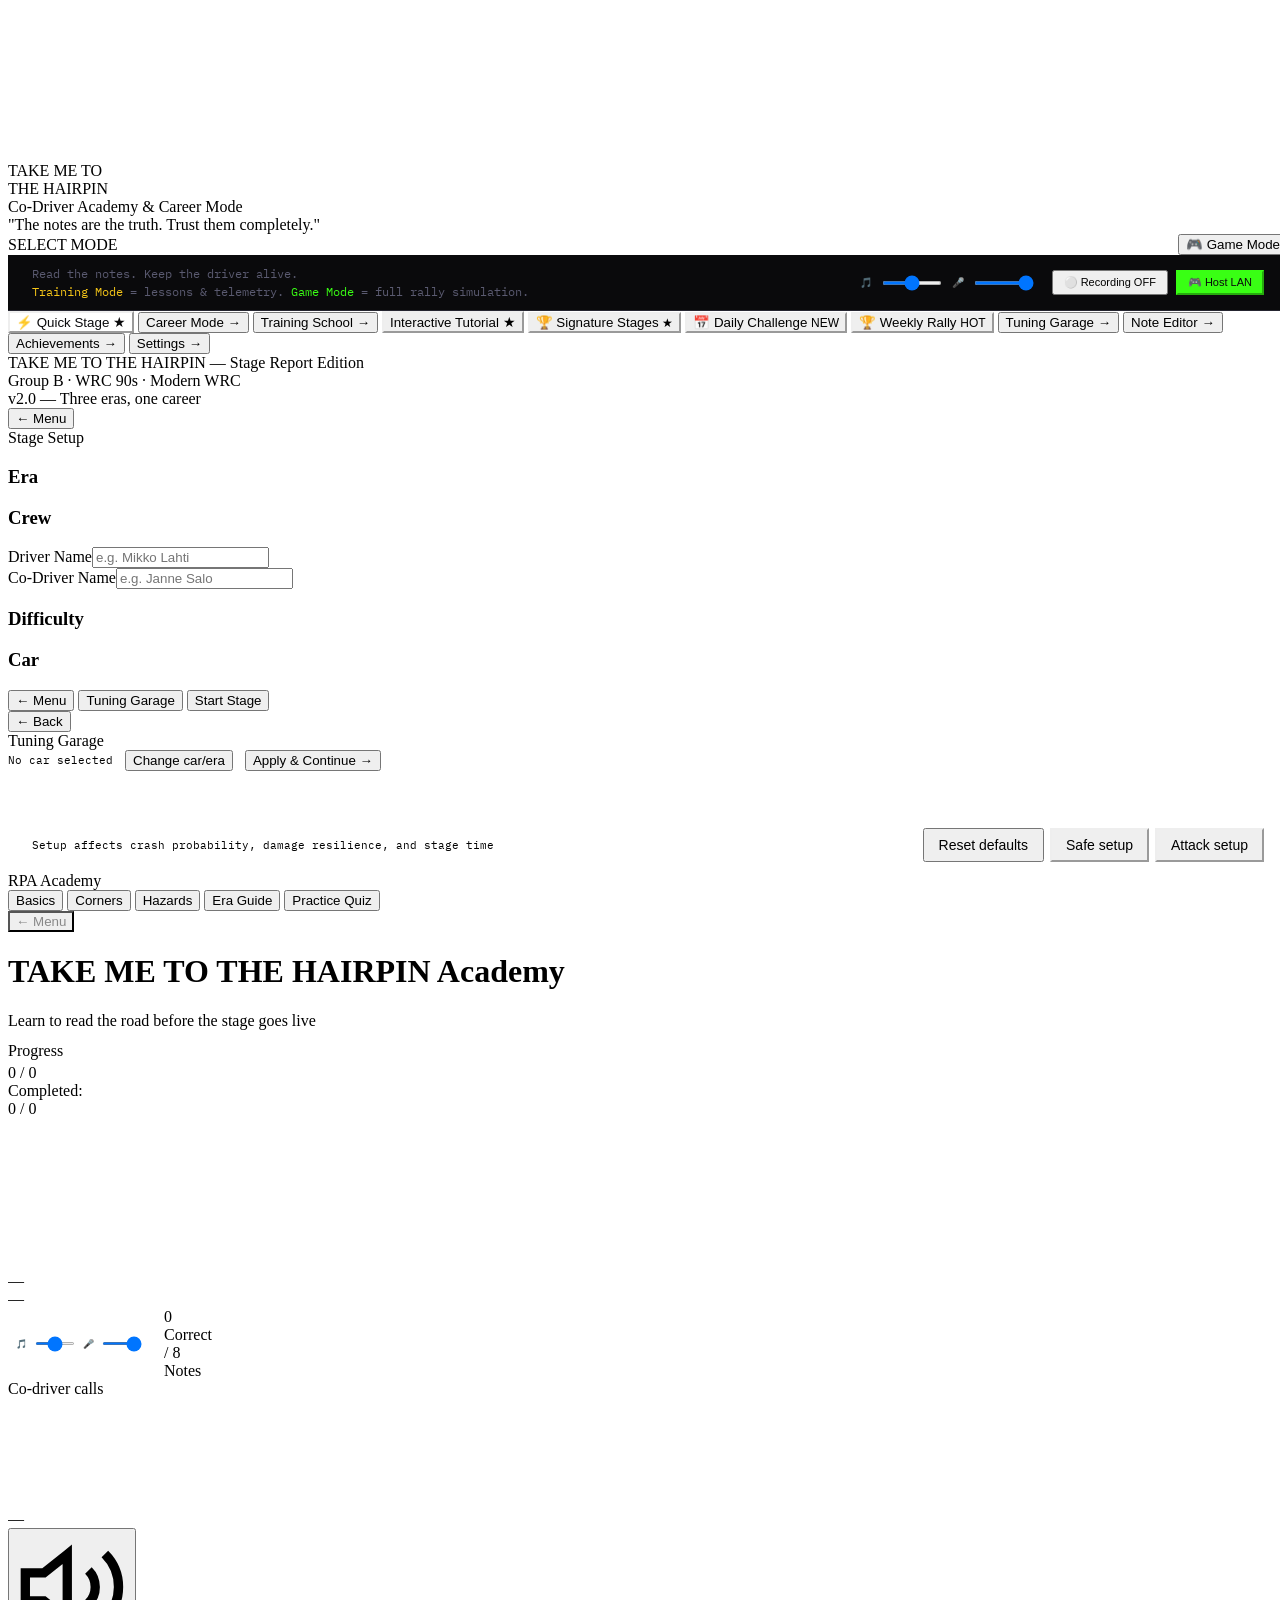
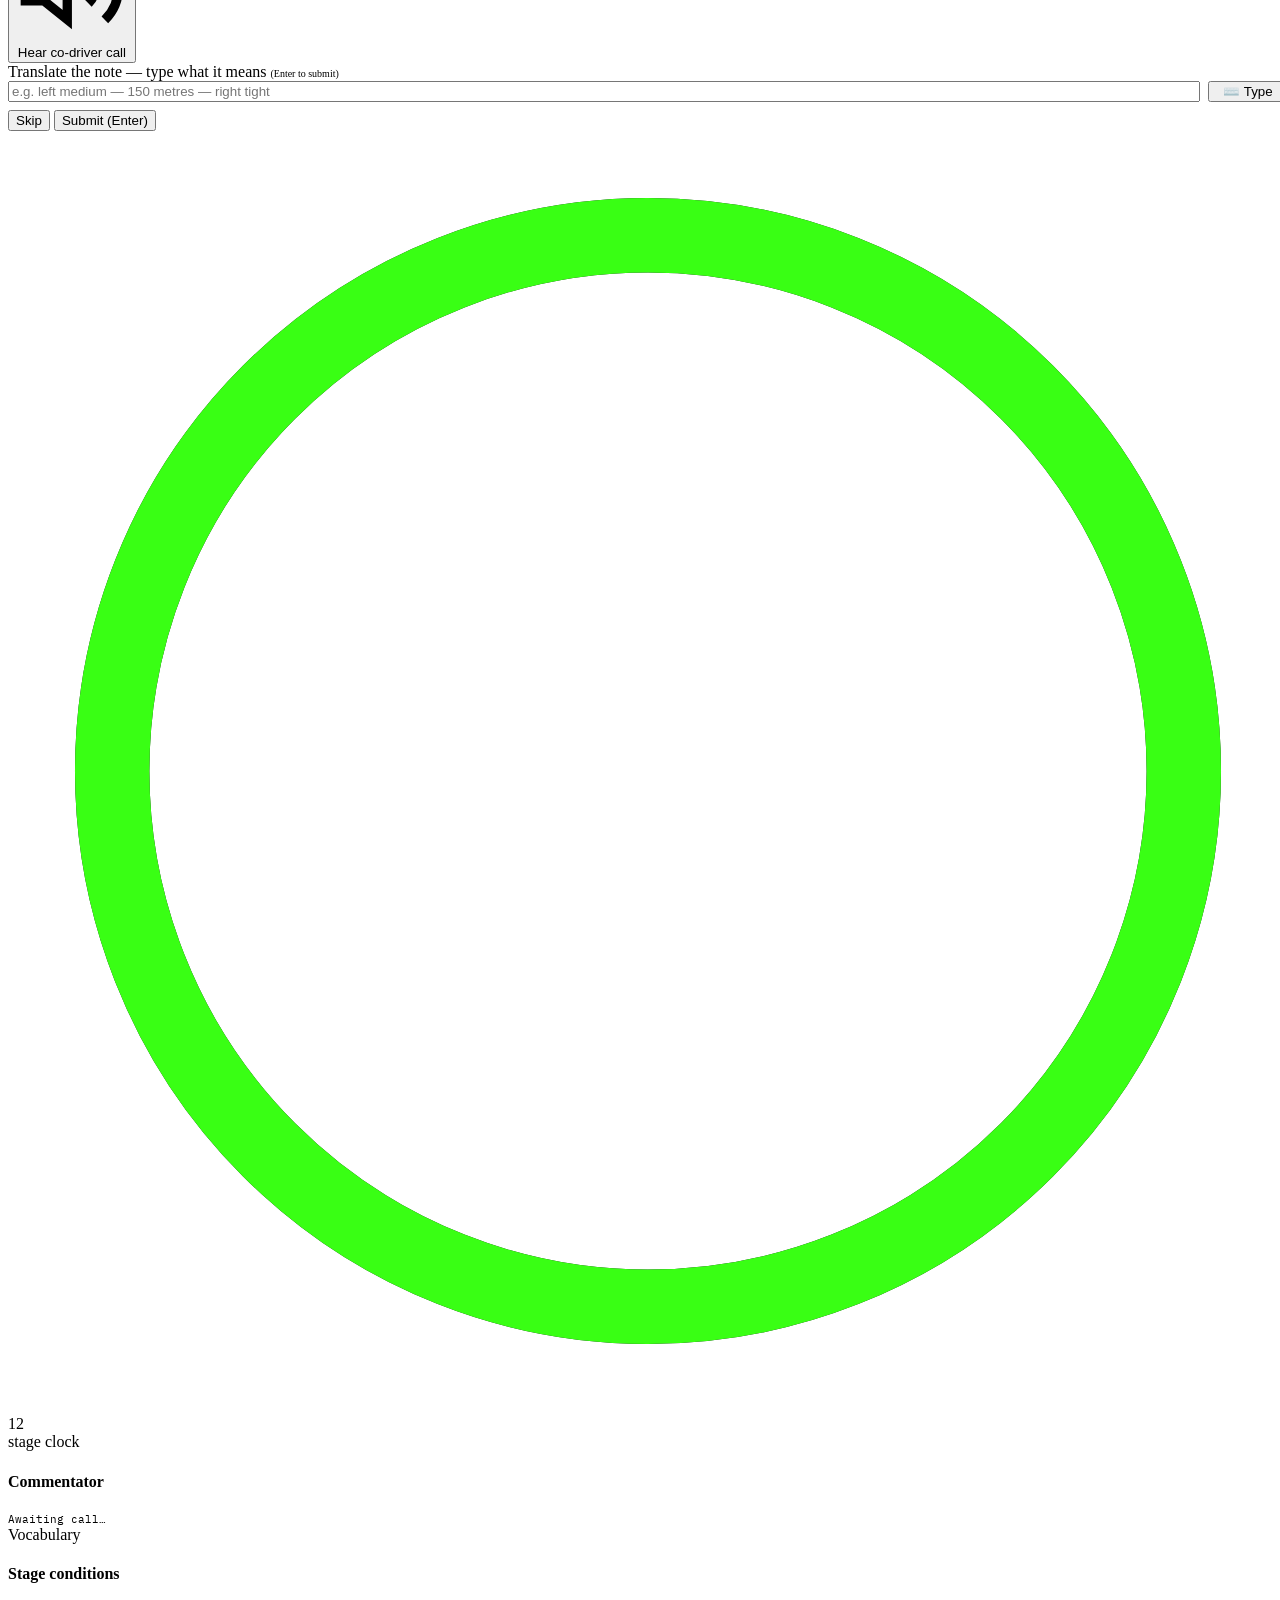
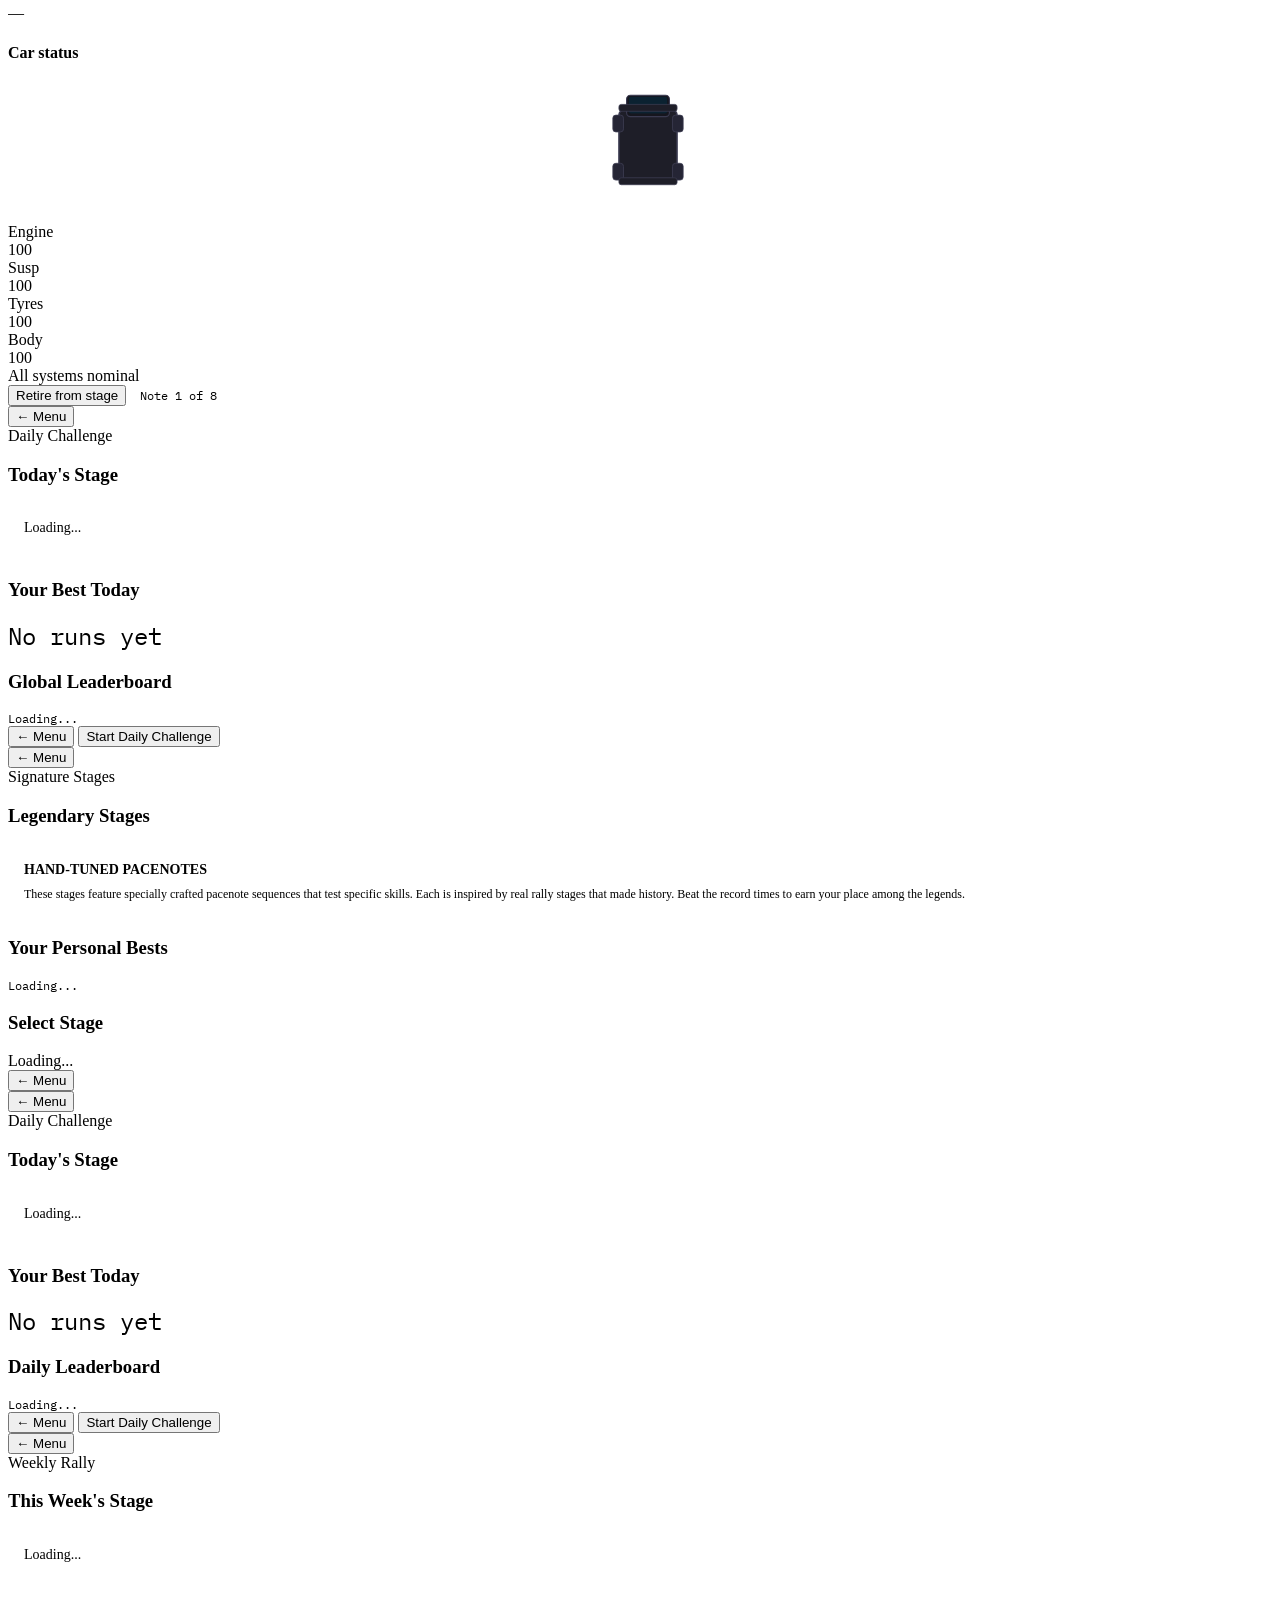
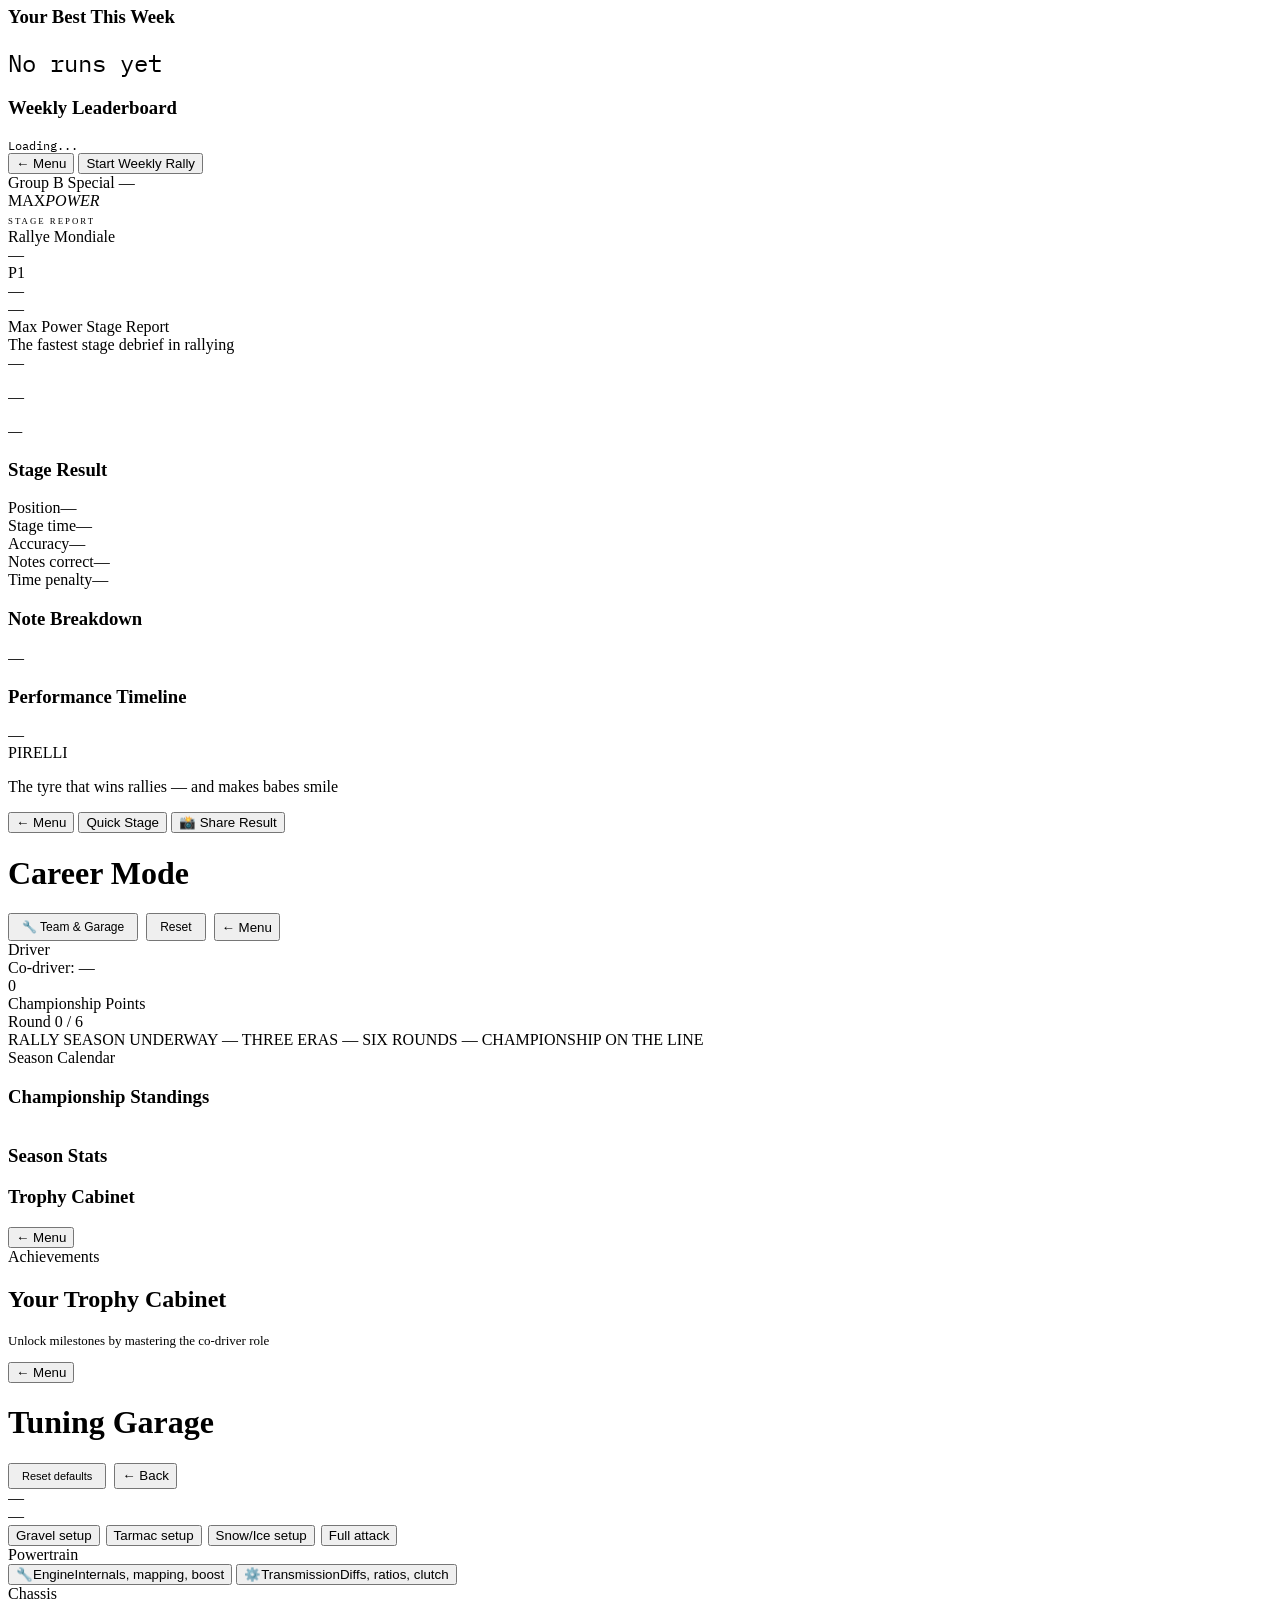
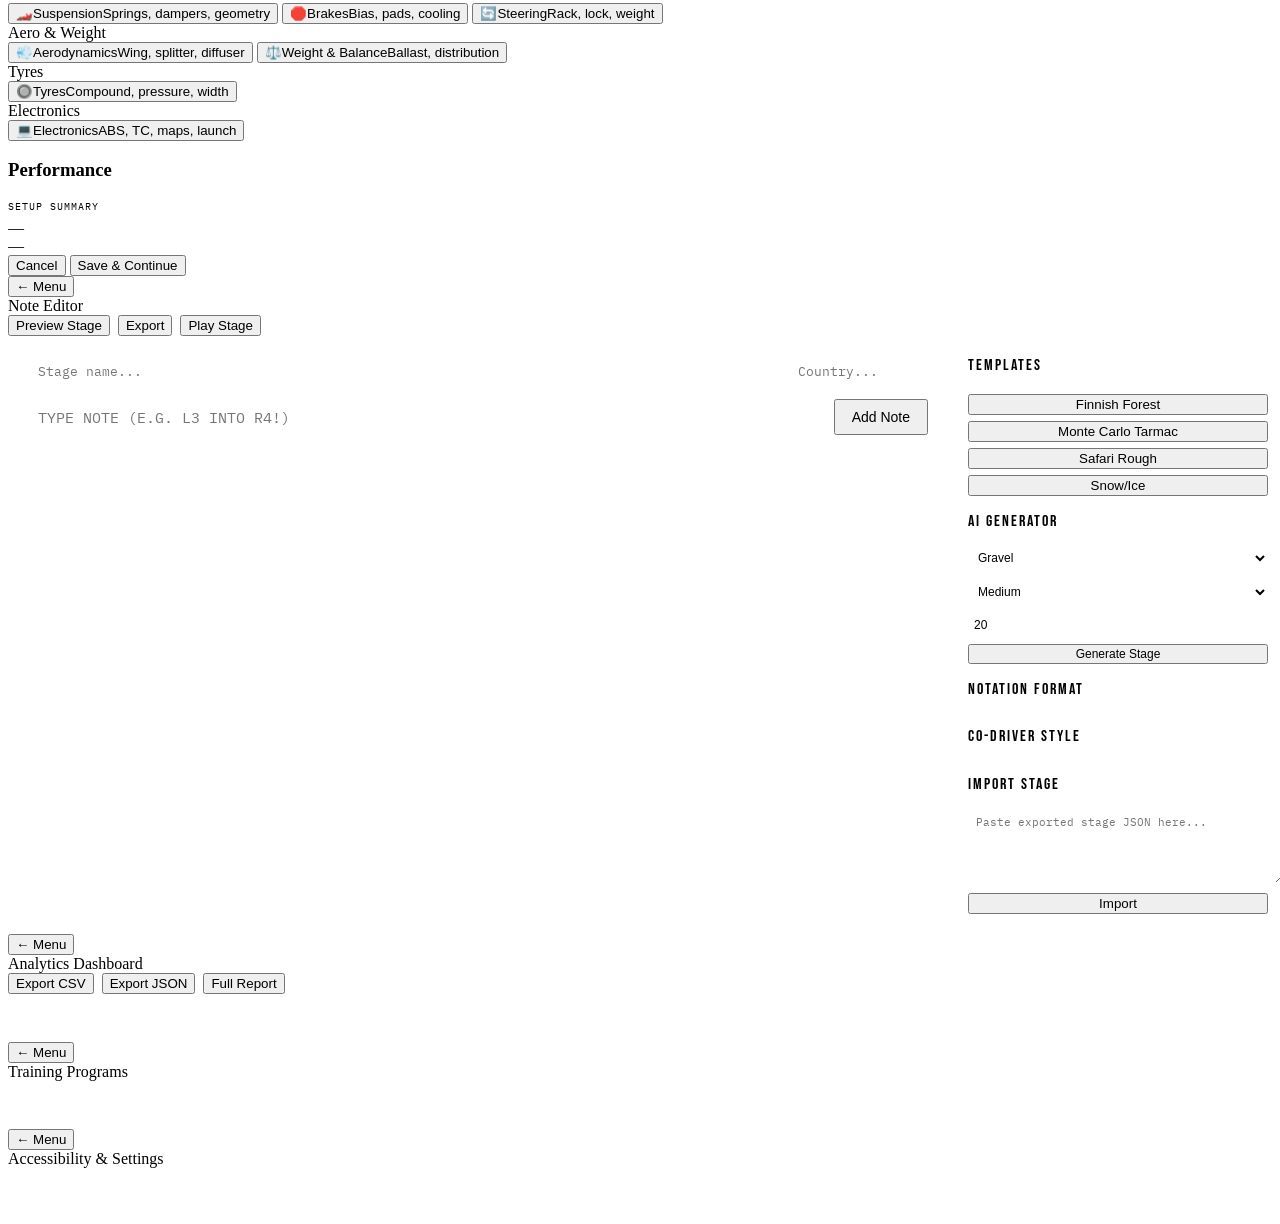
==== commit 511aca0d: "Add script tags for new JavaScript files Added new script tags for pacenote-matcher.js and voice-eng" ====
--- a/index.html
+++ b/index.html
@@ -817,7 +817,9 @@
 
 <script src="https://cdn.socket.io/4.6.1/socket.io.min.js"></script>
 <script src="rally_systems.js?v=6"></script>
+<script src="pacenote-matcher.js?v=6"></script>
 <script src="rally.js?v=6"></script>
+<script src="voice-engine.js?v=6"></script>
 <script src="story_data.js?v=6"></script>
 <script src="story_system.js?v=6"></script>
 
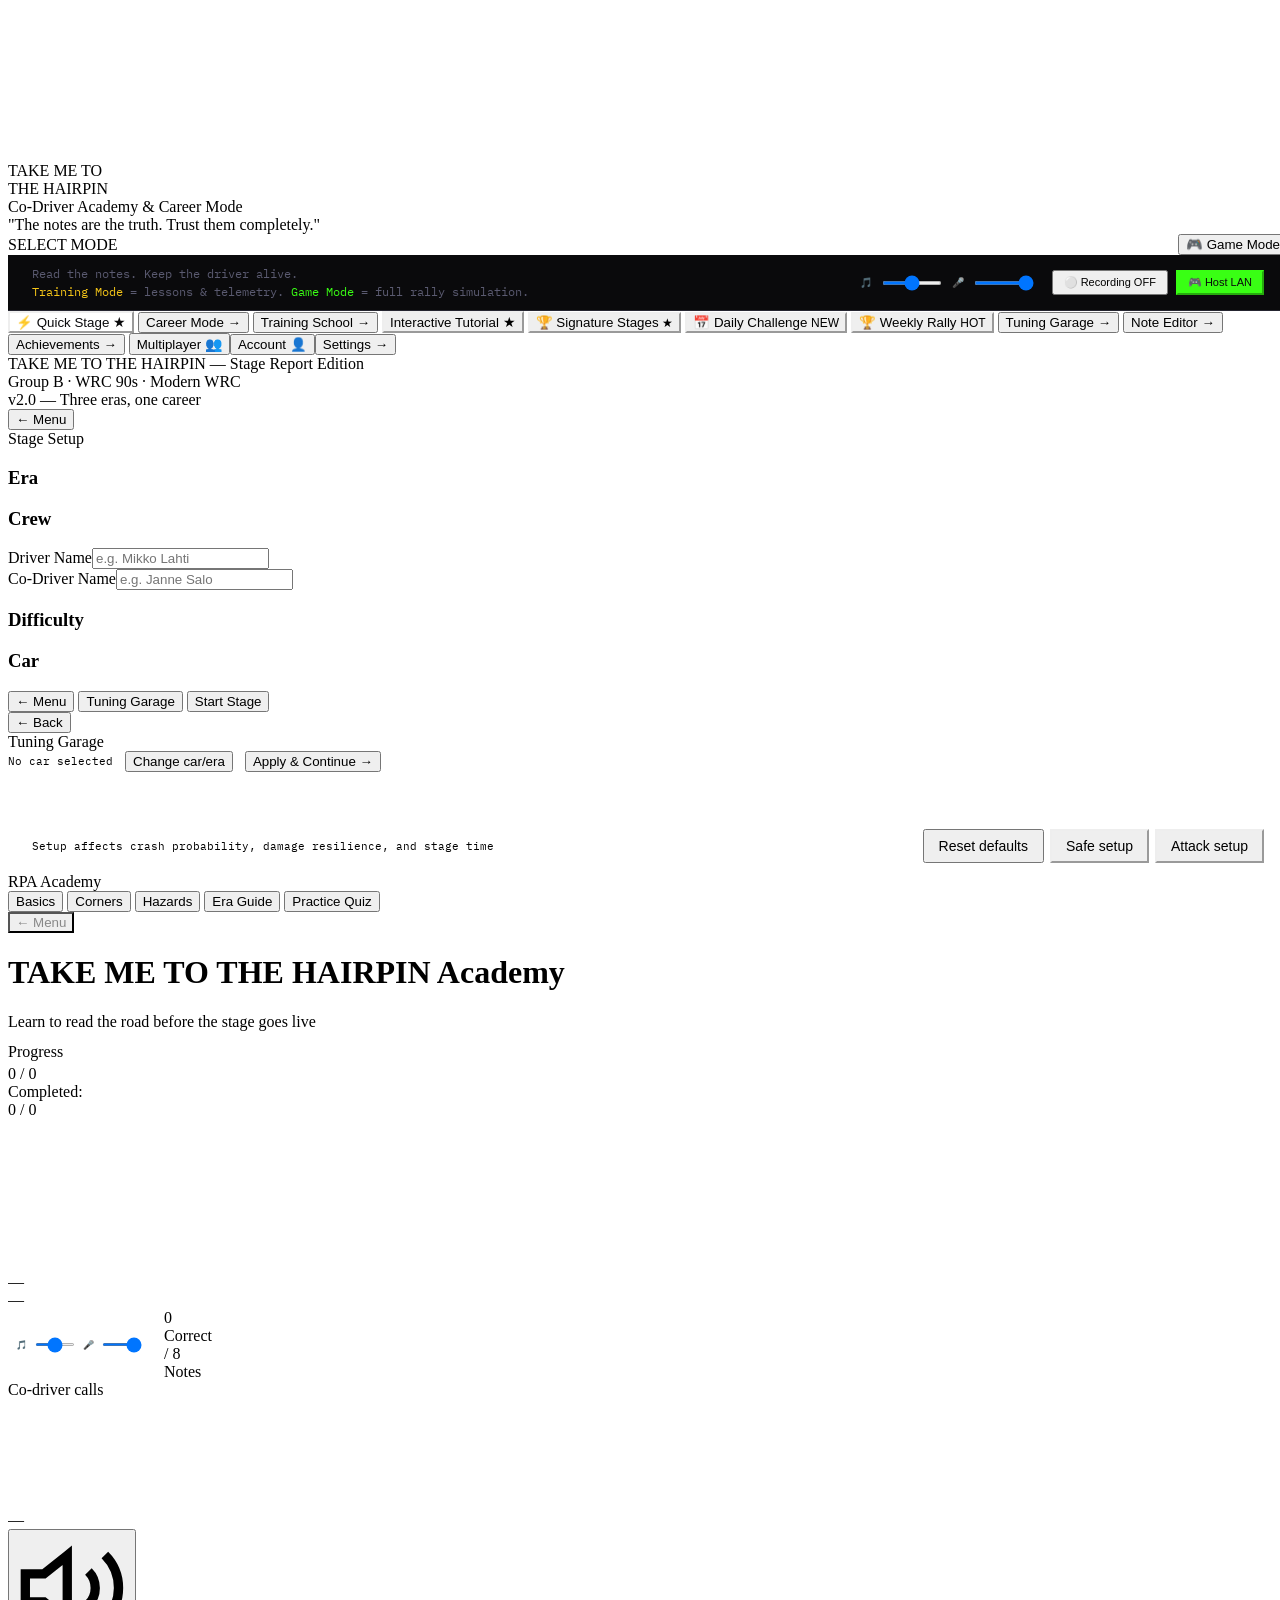
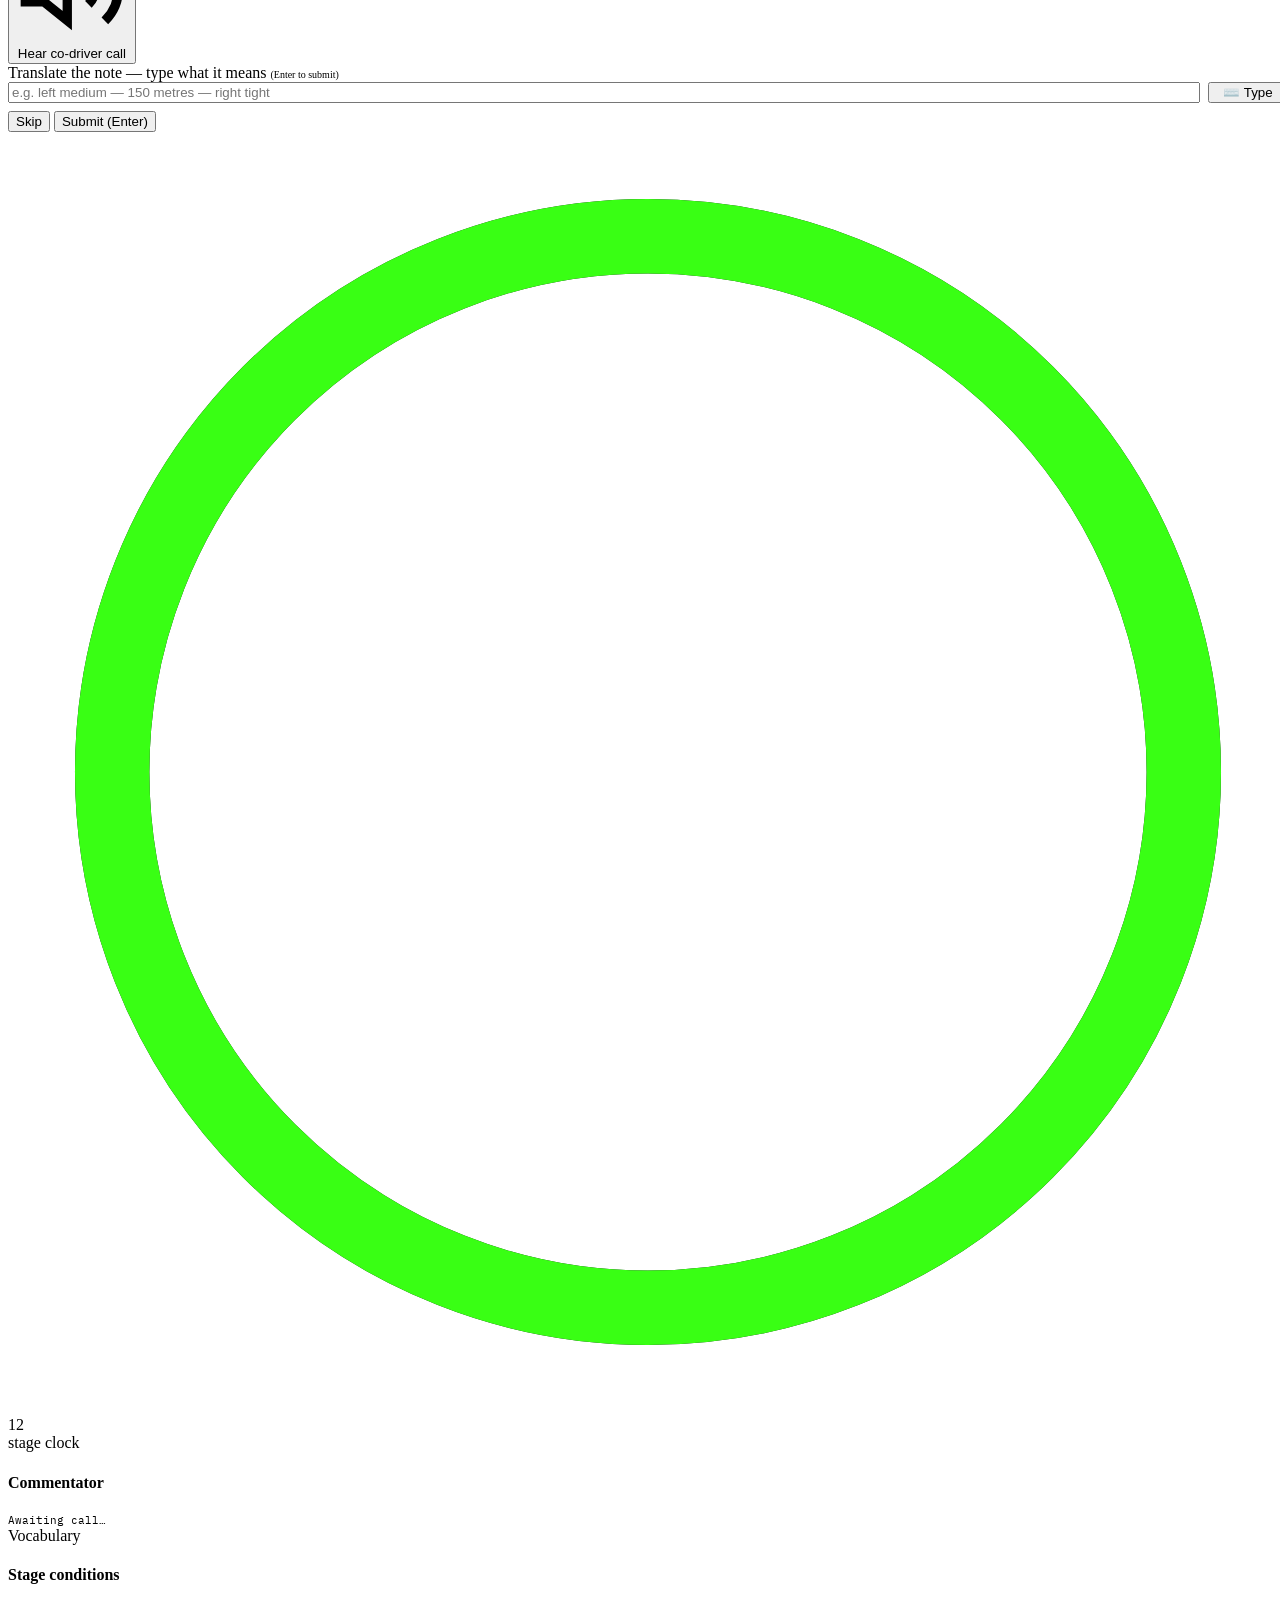
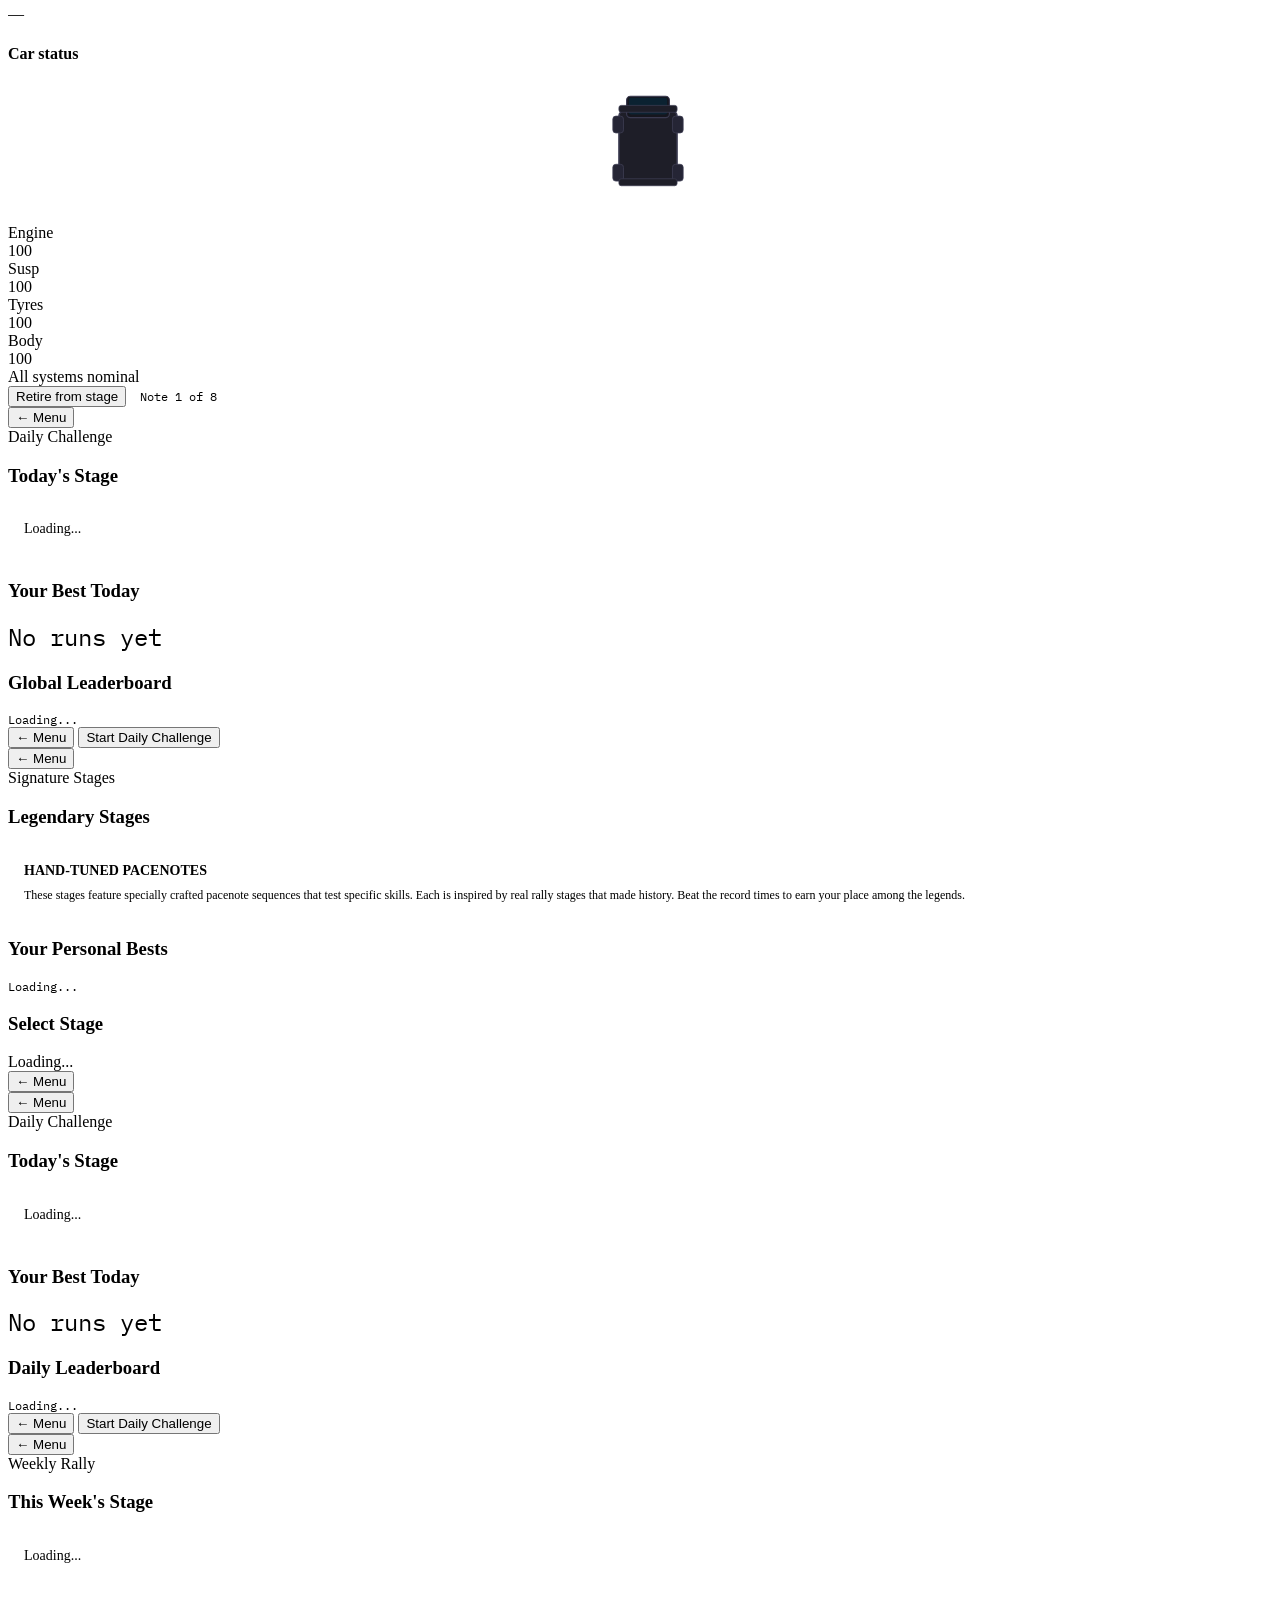
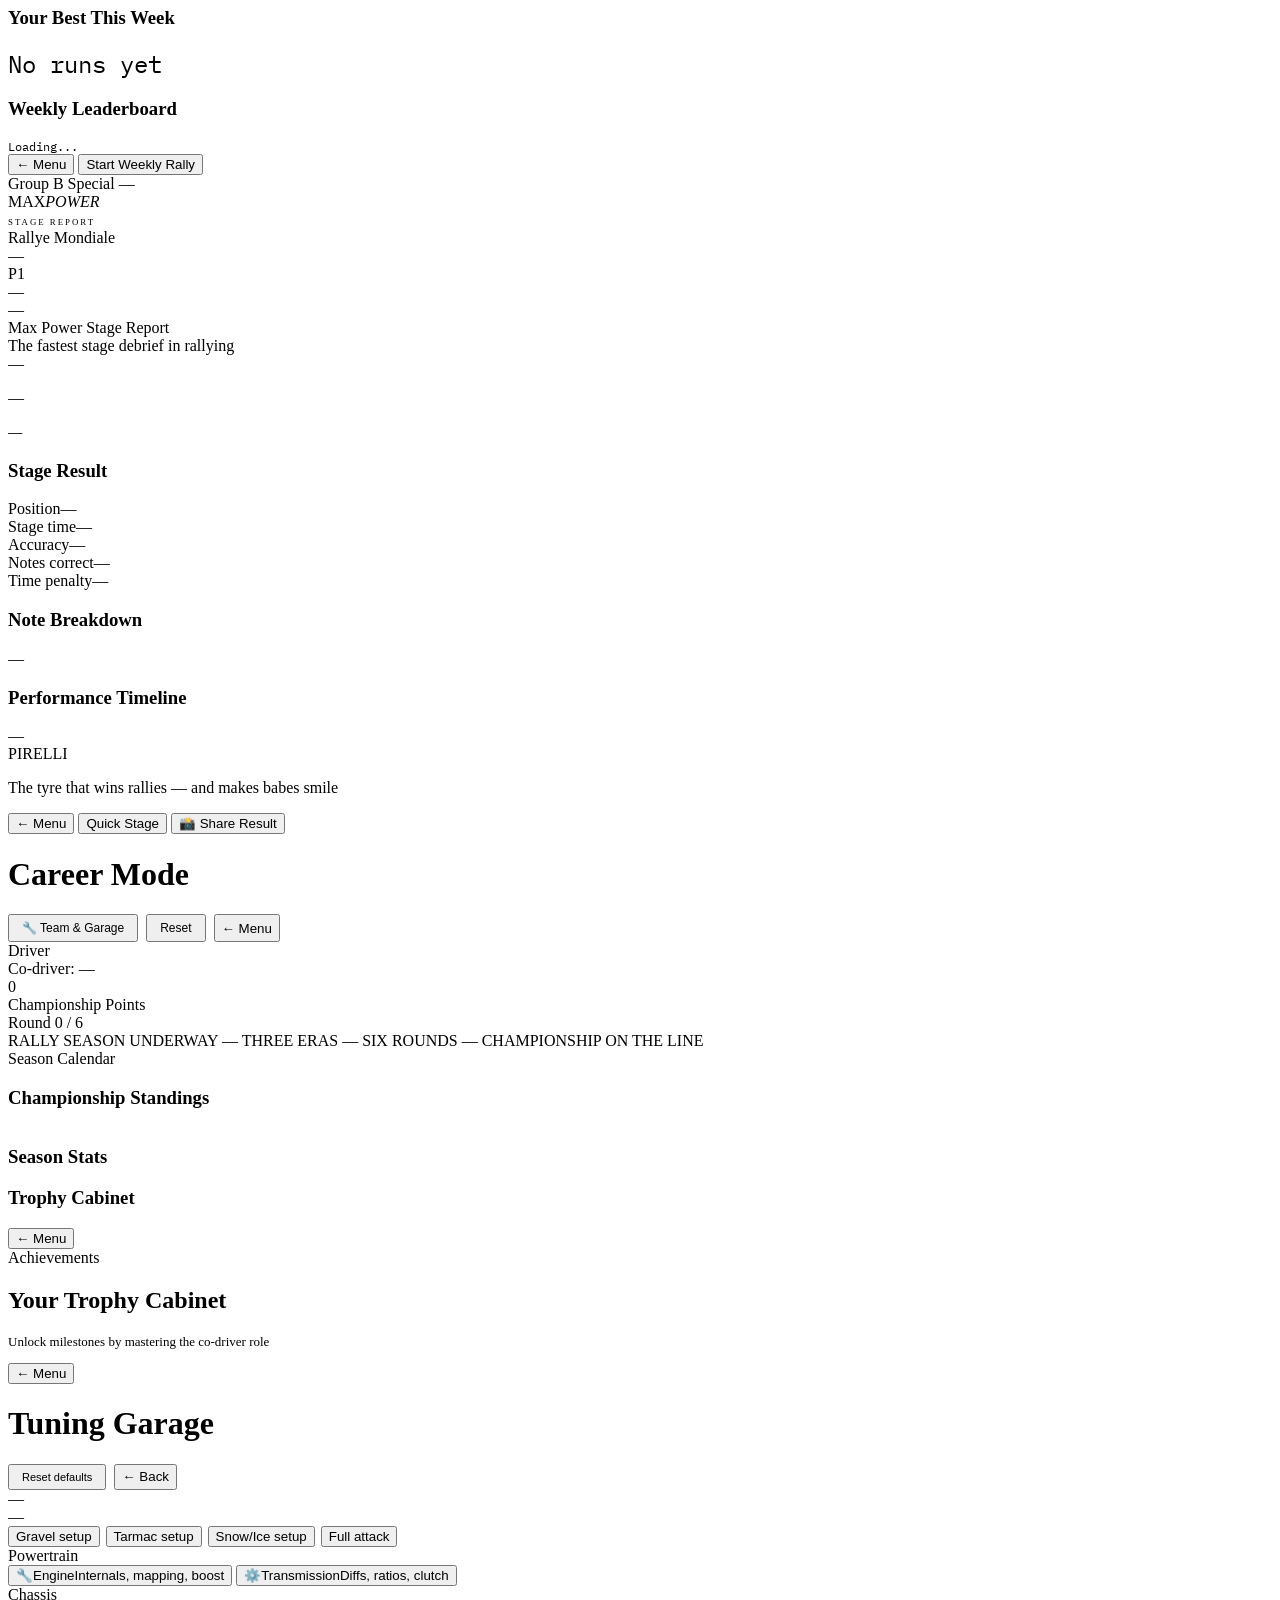
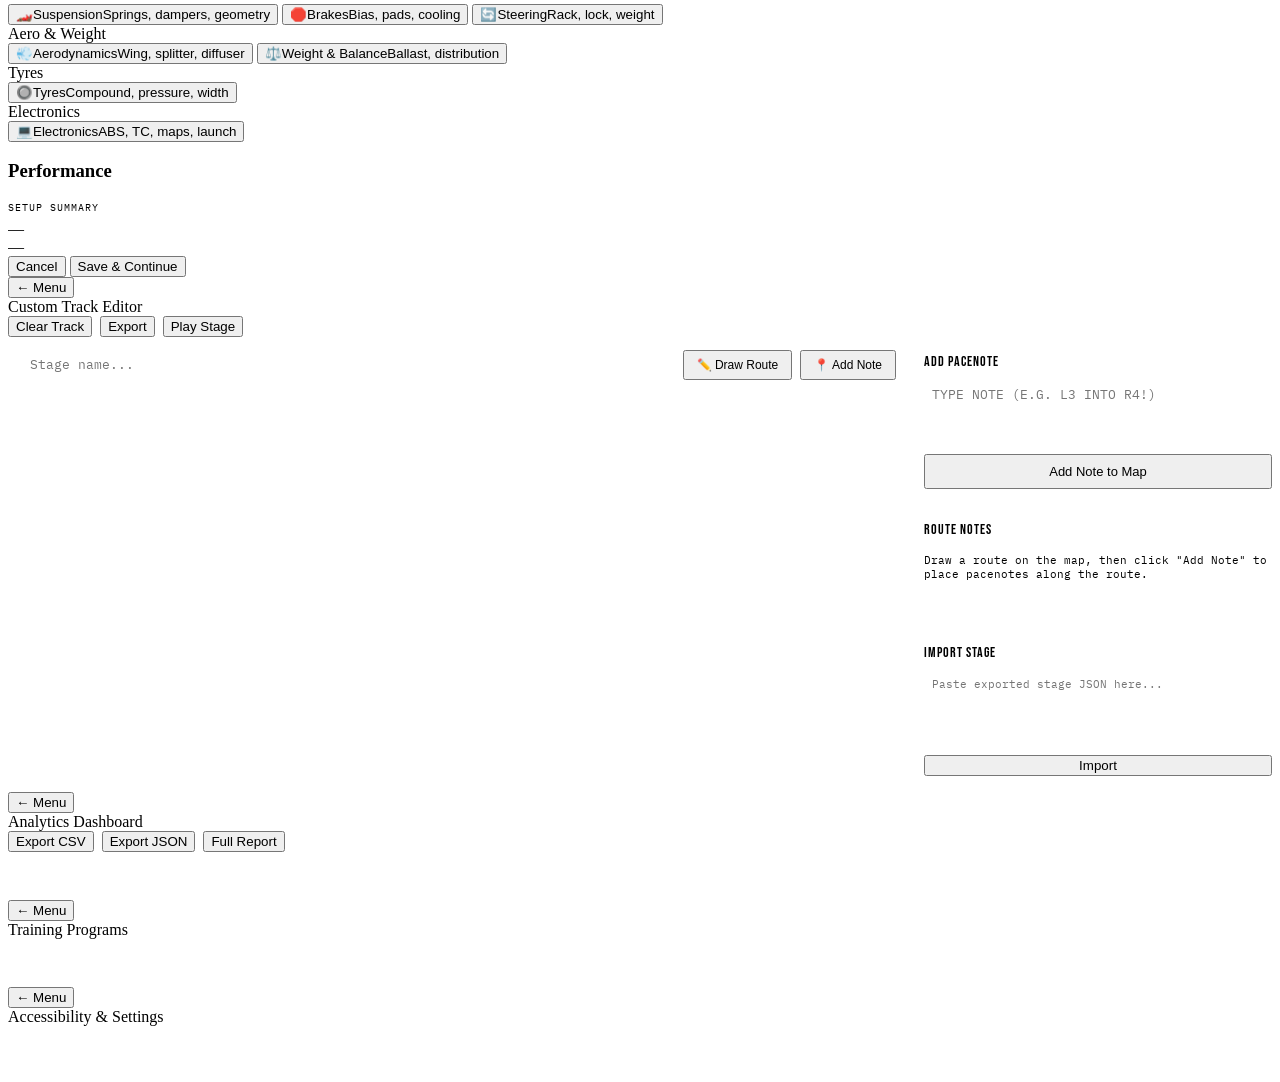
==== commit 88391ef9: "Add PostHog analytics and update editor UI" ====
--- a/index.html
+++ b/index.html
@@ -15,6 +15,11 @@
 <link rel="preconnect" href="https://fonts.googleapis.com"/>
 <link rel="stylesheet" href="https://fonts.googleapis.com/css2?family=Bebas+Neue&family=Anton&family=IBM+Plex+Mono:ital,wght@0,400;0,600;1,400&family=IBM+Plex+Sans:ital,wght@0,400;0,600;1,400&family=Playfair+Display:ital,wght@0,700;0,900;1,400;1,700&display=swap"/>
 <link rel="stylesheet" href="styles.css"/>
+
+<script>
+  !function(t,e){var o,n,p,r;e.__SV||(window.posthog=e,e._i=[],e.init=function(i,s,a){function g(t,e){var o=e.split(".");2==o.length&&(t=t[o[0]],e=o[1]),t[e]=function(){t.push([e].concat(Array.prototype.slice.call(arguments,0)))}}(p=t.createElement("script")).type="text/javascript",p.async=!0,p.src=s.api_host+"/static/array.js",(r=t.getElementsByTagName("script")[0]).parentNode.insertBefore(p,r);var u=e;for(void 0!==a?u=e[a]=[]:a="posthog",u.people=u.people||[],u.toString=function(t){var e="posthog";return"posthog"!==a&&(e+="."+a),t||(e+=" (stub)"),e},u.people.toString=function(){return u.toString(1)+".people (stub)"},o="capture identify alias people.set people.set_once set_config register register_once unregister opt_out_capturing has_opted_out_capturing opt_in_capturing reset isFeatureEnabled onFeatureFlags getFeatureFlag getFeatureFlagPayload reloadFeatureFlags updateEarlyAccessFeatureFlag setEarlyAccessFeatureFlag getEarlyAccessFeatureFlag getEarlyAccessFeatureFlagPayload".split(" "),n=0;n<o.length;n++)g(u,o[n]);e._i.push([i,s,a])},e.__SV=1)}(document,window.posthog||[]);
+  posthog.init('phc_YOUR_PROJECT_KEY', {api_host: 'https://app.posthog.com'});
+</script>
 
 <audio id="bg-music" loop>
   <source src="https://raw.githubusercontent.com/EvaLiisaAibast/Over_Crest/game/Blind%20Crest.mp3" type="audio/mpeg">
@@ -816,10 +821,15 @@
 </div>
 
 <script src="https://cdn.socket.io/4.6.1/socket.io.min.js"></script>
+<script src="https://unpkg.com/peerjs@1.5.2/dist/peerjs.min.js"></script>
+<link rel="stylesheet" href="https://unpkg.com/leaflet@1.9.4/dist/leaflet.css" />
+<script src="https://unpkg.com/leaflet@1.9.4/dist/leaflet.js"></script>
 <script src="rally_systems.js?v=6"></script>
 <script src="pacenote-matcher.js?v=6"></script>
 <script src="rally.js?v=6"></script>
 <script src="voice-engine.js?v=6"></script>
+<script src="multiplayer-p2p.js?v=6"></script>
+<script src="custom-track-editor.js?v=6"></script>
 <script src="story_data.js?v=6"></script>
 <script src="story_system.js?v=6"></script>
 
@@ -880,60 +890,39 @@
 <div class="screen" id="editor">
   <div class="page-hdr">
     <button class="bk" onclick="showMenu()">← Menu</button>
-    <div class="page-hdr-title">Note Editor</div>
+    <div class="page-hdr-title">Custom Track Editor</div>
     <div style="margin-left:auto;display:flex;gap:8px">
-      <button class="gbtn sec2" onclick="previewCustomStage()">Preview Stage</button>
+      <button class="gbtn sec2" onclick="clearCustomTrack()">Clear Track</button>
       <button class="gbtn sec2" onclick="ExportSystem.exportStage()">Export</button>
       <button class="gbtn pri" onclick="playCustomStage()">Play Stage</button>
     </div>
   </div>
-  <div style="flex:1;display:grid;grid-template-columns:1fr 340px;overflow:hidden;min-height:0">
-    <div style="padding:1.25rem;overflow-y:auto;display:flex;flex-direction:column;gap:.75rem">
-      <div style="display:flex;gap:8px;align-items:center">
+  <div style="flex:1;display:grid;grid-template-columns:1fr 380px;overflow:hidden;min-height:0">
+    <div style="display:flex;flex-direction:column;min-height:0">
+      <div style="padding:.75rem;background:var(--surf);border-bottom:1px solid var(--brd2);display:flex;gap:8px;align-items:center">
         <input id="editor-stage-name" type="text" placeholder="Stage name..." style="flex:1;background:var(--surf2);border:1px solid var(--brd2);color:var(--text);padding:7px 10px;font-size:13px;font-family:'IBM Plex Mono',monospace"/>
-        <input id="editor-country" type="text" placeholder="Country..." style="width:120px;background:var(--surf2);border:1px solid var(--brd2);color:var(--text);padding:7px 10px;font-size:13px;font-family:'IBM Plex Mono',monospace"/>
-      </div>
-      <div style="display:flex;gap:8px">
-        <input id="editor-note-input" type="text" placeholder="Type note (e.g. L3 INTO R4!)" style="flex:1;background:var(--surf2);border:1px solid var(--brd2);color:var(--gold);padding:8px 10px;font-size:15px;font-family:'IBM Plex Mono',monospace;text-transform:uppercase"/>
-        <button class="gbtn pri" onclick="editorAddNote()" style="padding:8px 16px;font-size:14px">Add Note</button>
-      </div>
-      <div id="editor-translation-preview" style="font-size:12px;color:var(--text2);font-family:'IBM Plex Mono',monospace;min-height:18px"></div>
-      <div id="editor-note-list" style="display:flex;flex-direction:column;gap:4px">
-        
-      </div>
-    </div>
-    <div style="background:var(--surf);border-left:1px solid var(--brd2);padding:1.25rem;overflow-y:auto">
-      <div style="font-family:'Bebas Neue',sans-serif;font-size:16px;letter-spacing:2px;color:var(--text2);margin-bottom:.75rem;padding-bottom:.4rem;border-bottom:1px solid var(--brd)">Templates</div>
-      <div style="display:flex;flex-direction:column;gap:6px;margin-bottom:1rem">
-        <button class="gbtn" onclick="loadTemplate('finnish')">Finnish Forest</button>
-        <button class="gbtn" onclick="loadTemplate('monte')">Monte Carlo Tarmac</button>
-        <button class="gbtn" onclick="loadTemplate('safari')">Safari Rough</button>
-        <button class="gbtn" onclick="loadTemplate('snow')">Snow/Ice</button>
-      </div>
-      <div style="font-family:'Bebas Neue',sans-serif;font-size:16px;letter-spacing:2px;color:var(--text2);margin:.75rem 0 .4rem;padding-bottom:.4rem;border-bottom:1px solid var(--brd)">AI Generator</div>
-      <div style="display:flex;flex-direction:column;gap:6px;margin-bottom:1rem">
-        <select id="ai-terrain" style="background:var(--surf2);border:1px solid var(--brd2);color:var(--text);padding:6px;font-size:12px;">
-          <option value="gravel">Gravel</option>
-          <option value="tarmac">Tarmac</option>
-          <option value="snow">Snow</option>
-          <option value="mixed">Mixed</option>
-        </select>
-        <select id="ai-difficulty" style="background:var(--surf2);border:1px solid var(--brd2);color:var(--text);padding:6px;font-size:12px;">
-          <option value="easy">Easy</option>
-          <option value="medium" selected>Medium</option>
-          <option value="hard">Hard</option>
-          <option value="expert">Expert</option>
-        </select>
-        <input id="ai-note-count" type="number" value="20" min="5" max="100" style="background:var(--surf2);border:1px solid var(--brd2);color:var(--text);padding:6px;font-size:12px;" placeholder="Note count"/>
-        <button class="gbtn pri" onclick="generateNotes()" style="font-size:12px;">Generate Stage</button>
-      </div>
-      <div style="font-family:'Bebas Neue',sans-serif;font-size:16px;letter-spacing:2px;color:var(--text2);margin:.75rem 0 .4rem;padding-bottom:.4rem;border-bottom:1px solid var(--brd)">Notation Format</div>
-      <div id="editor-format-btns" style="display:flex;flex-direction:column;gap:6px;margin-bottom:1rem"></div>
-      <div style="font-family:'Bebas Neue',sans-serif;font-size:16px;letter-spacing:2px;color:var(--text2);margin:.75rem 0 .4rem;padding-bottom:.4rem;border-bottom:1px solid var(--brd)">Co-driver Style</div>
-      <div id="editor-audio-btns" style="display:flex;flex-direction:column;gap:6px;margin-bottom:1rem"></div>
-      <div style="font-family:'Bebas Neue',sans-serif;font-size:16px;letter-spacing:2px;color:var(--text2);margin:.75rem 0 .4rem;padding-bottom:.4rem;border-bottom:1px solid var(--brd)">Import Stage</div>
-      <textarea id="editor-import-json" placeholder="Paste exported stage JSON here..." style="width:100%;height:60px;background:var(--surf2);border:1px solid var(--brd2);color:var(--text2);padding:8px;font-size:11px;font-family:'IBM Plex Mono',monospace;resize:vertical"></textarea>
-      <button class="gbtn" onclick="editorImport()" style="width:100%;margin-top:6px">Import</button>
+        <button class="gbtn" onclick="toggleDrawMode()" id="draw-mode-btn" style="padding:6px 12px;font-size:12px">✏️ Draw Route</button>
+        <button class="gbtn" onclick="addMarkerMode()" id="marker-mode-btn" style="padding:6px 12px;font-size:12px">📍 Add Note</button>
+      </div>
+      <div id="editor-map" style="flex:1;min-height:400px;background:var(--surf2)"></div>
+    </div>
+    <div style="background:var(--surf);border-left:1px solid var(--brd2);display:flex;flex-direction:column;overflow:hidden">
+      <div style="padding:1rem;border-bottom:1px solid var(--brd2)">
+        <div style="font-family:'Bebas Neue',sans-serif;font-size:14px;letter-spacing:1px;color:var(--text2);margin-bottom:.5rem">Add Pacenote</div>
+        <textarea id="editor-note-input" placeholder="Type note (e.g. L3 INTO R4!)" style="width:100%;height:50px;background:var(--surf2);border:1px solid var(--brd2);color:var(--gold);padding:8px;font-size:13px;font-family:'IBM Plex Mono',monospace;text-transform:uppercase;resize:vertical"></textarea>
+        <button class="gbtn pri" onclick="editorAddNote()" style="width:100%;margin-top:6px;padding:8px;font-size:13px">Add Note to Map</button>
+      </div>
+      <div style="flex:1;overflow-y:auto;padding:1rem">
+        <div style="font-family:'Bebas Neue',sans-serif;font-size:14px;letter-spacing:1px;color:var(--text2);margin-bottom:.5rem;padding-bottom:.4rem;border-bottom:1px solid var(--brd)">Route Notes</div>
+        <div id="editor-note-list" style="display:flex;flex-direction:column;gap:4px">
+          <div style="font-size:11px;color:var(--text3);font-family:'IBM Plex Mono',monospace">Draw a route on the map, then click "Add Note" to place pacenotes along the route.</div>
+        </div>
+      </div>
+      <div style="padding:1rem;border-top:1px solid var(--brd2)">
+        <div style="font-family:'Bebas Neue',sans-serif;font-size:14px;letter-spacing:1px;color:var(--text2);margin-bottom:.5rem">Import Stage</div>
+        <textarea id="editor-import-json" placeholder="Paste exported stage JSON here..." style="width:100%;height:60px;background:var(--surf2);border:1px solid var(--brd2);color:var(--text2);padding:8px;font-size:11px;font-family:'IBM Plex Mono',monospace;resize:vertical"></textarea>
+        <button class="gbtn" onclick="editorImport()" style="width:100%;margin-top:6px">Import</button>
+      </div>
     </div>
   </div>
 </div>
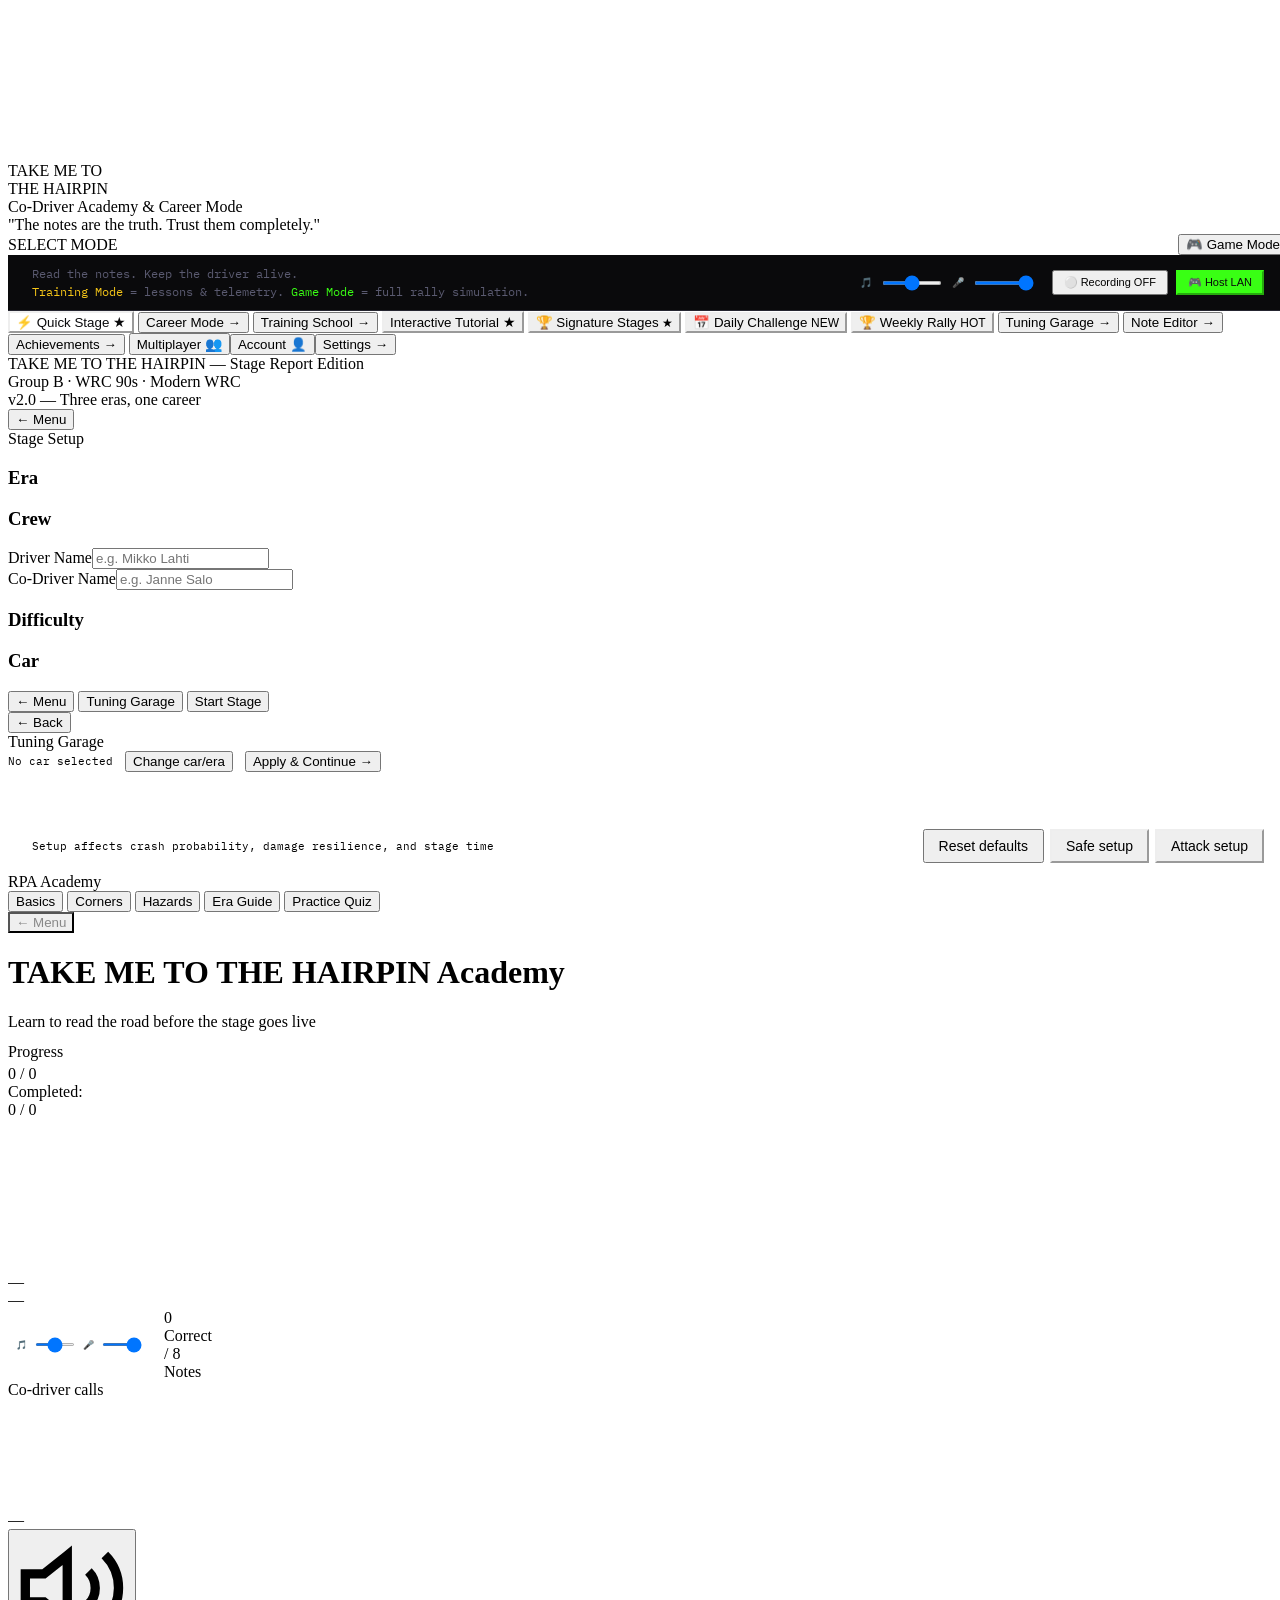
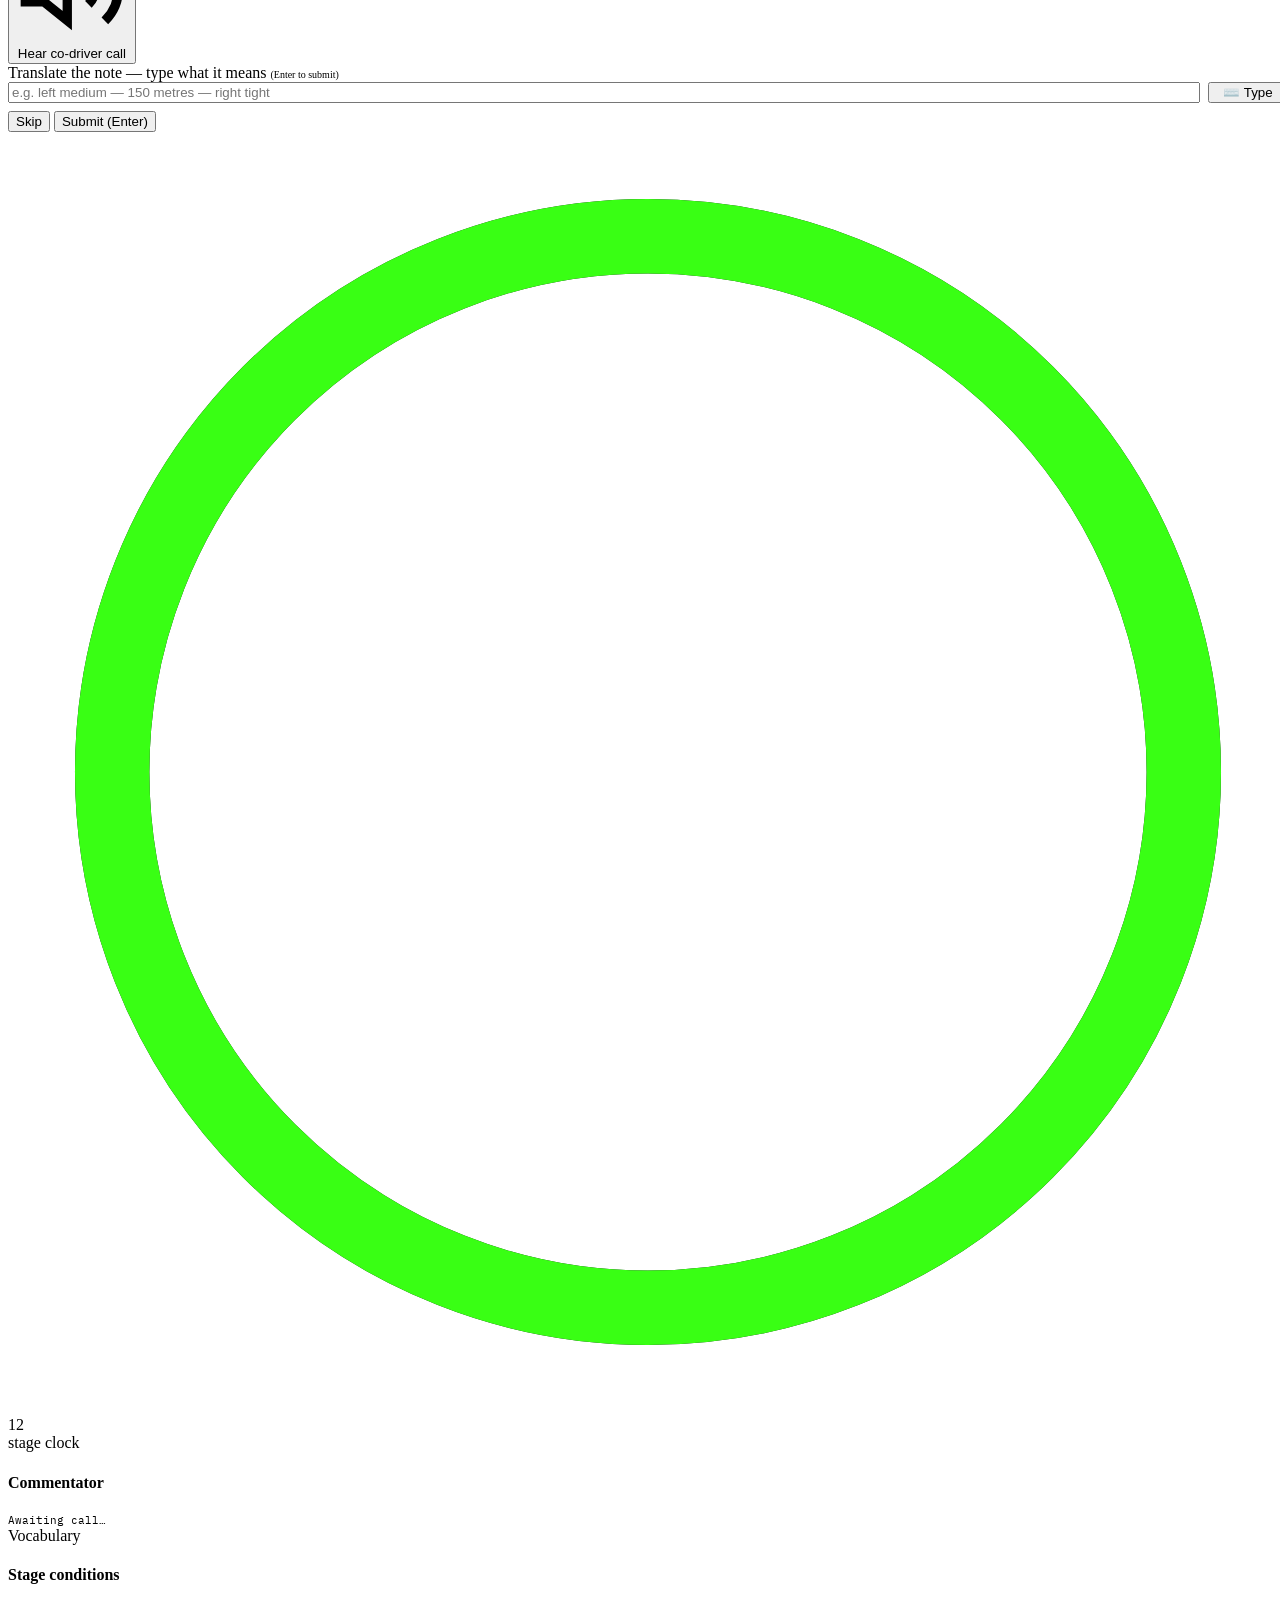
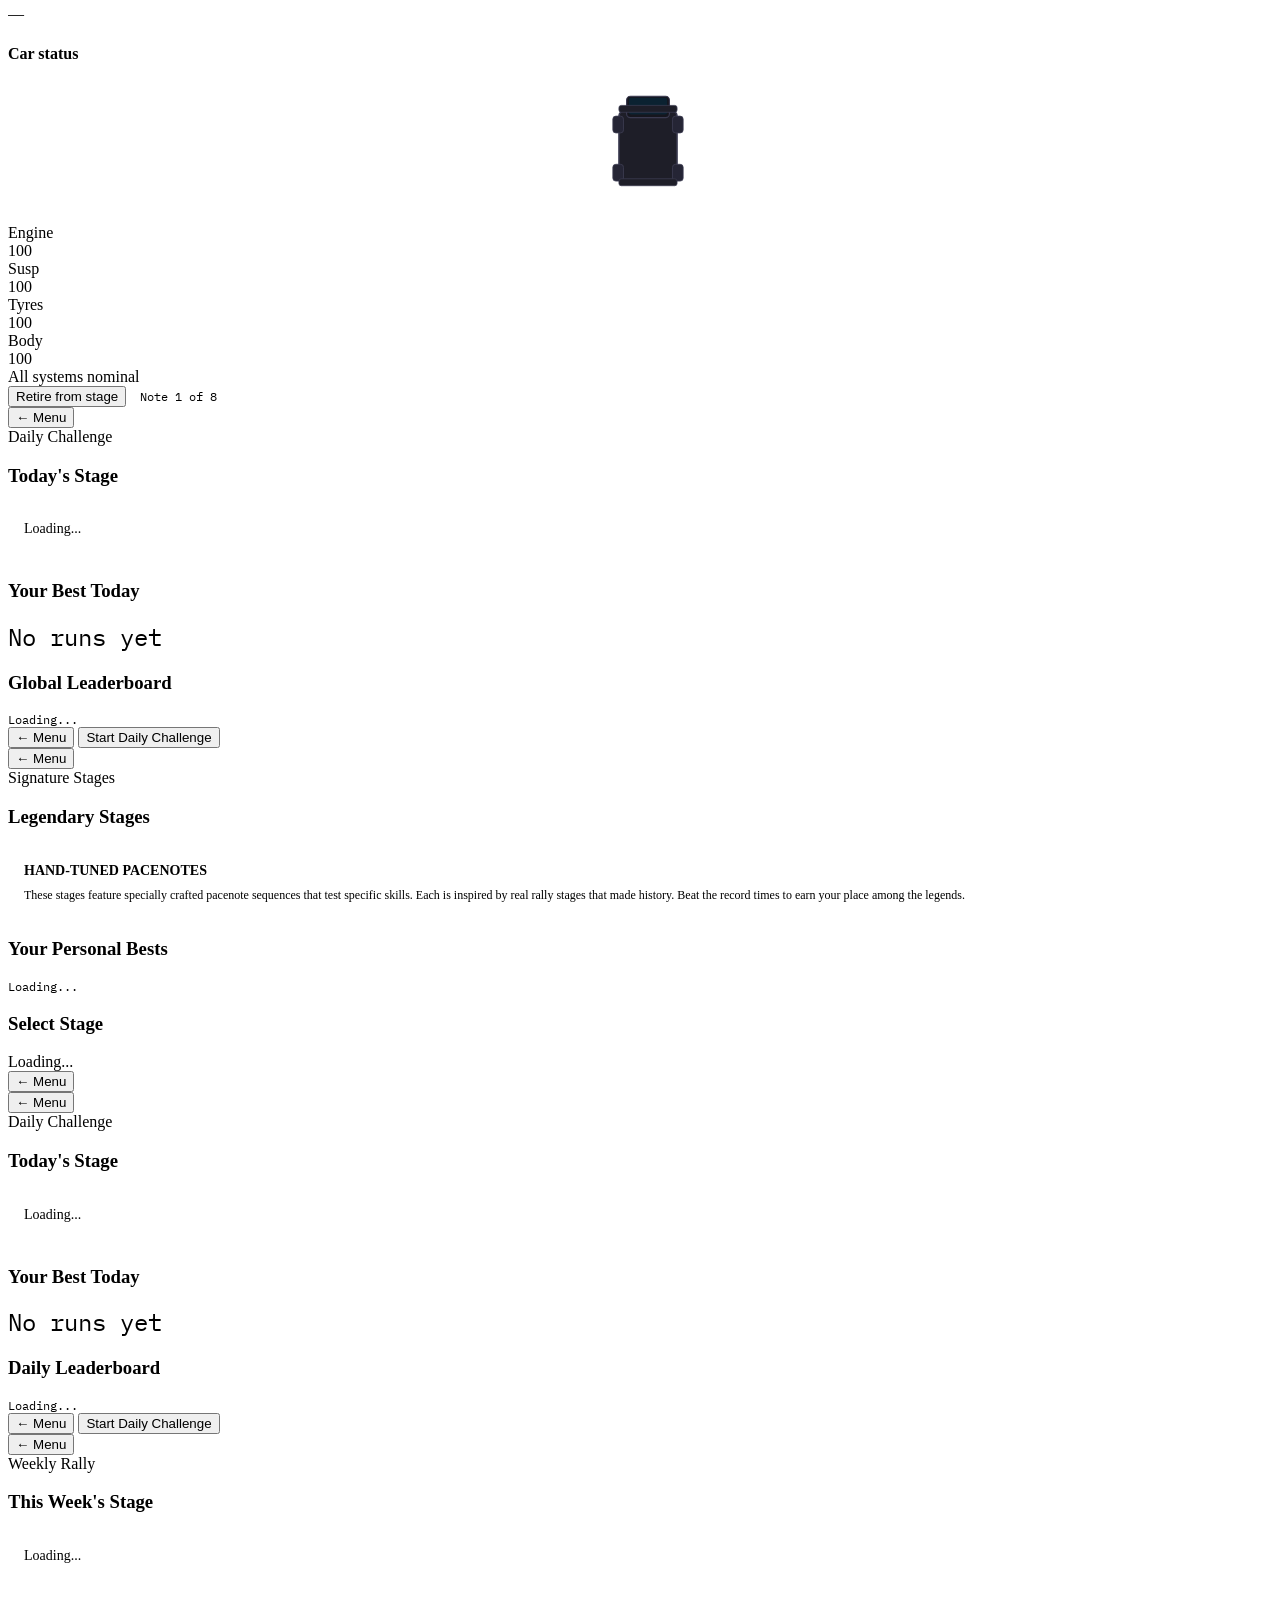
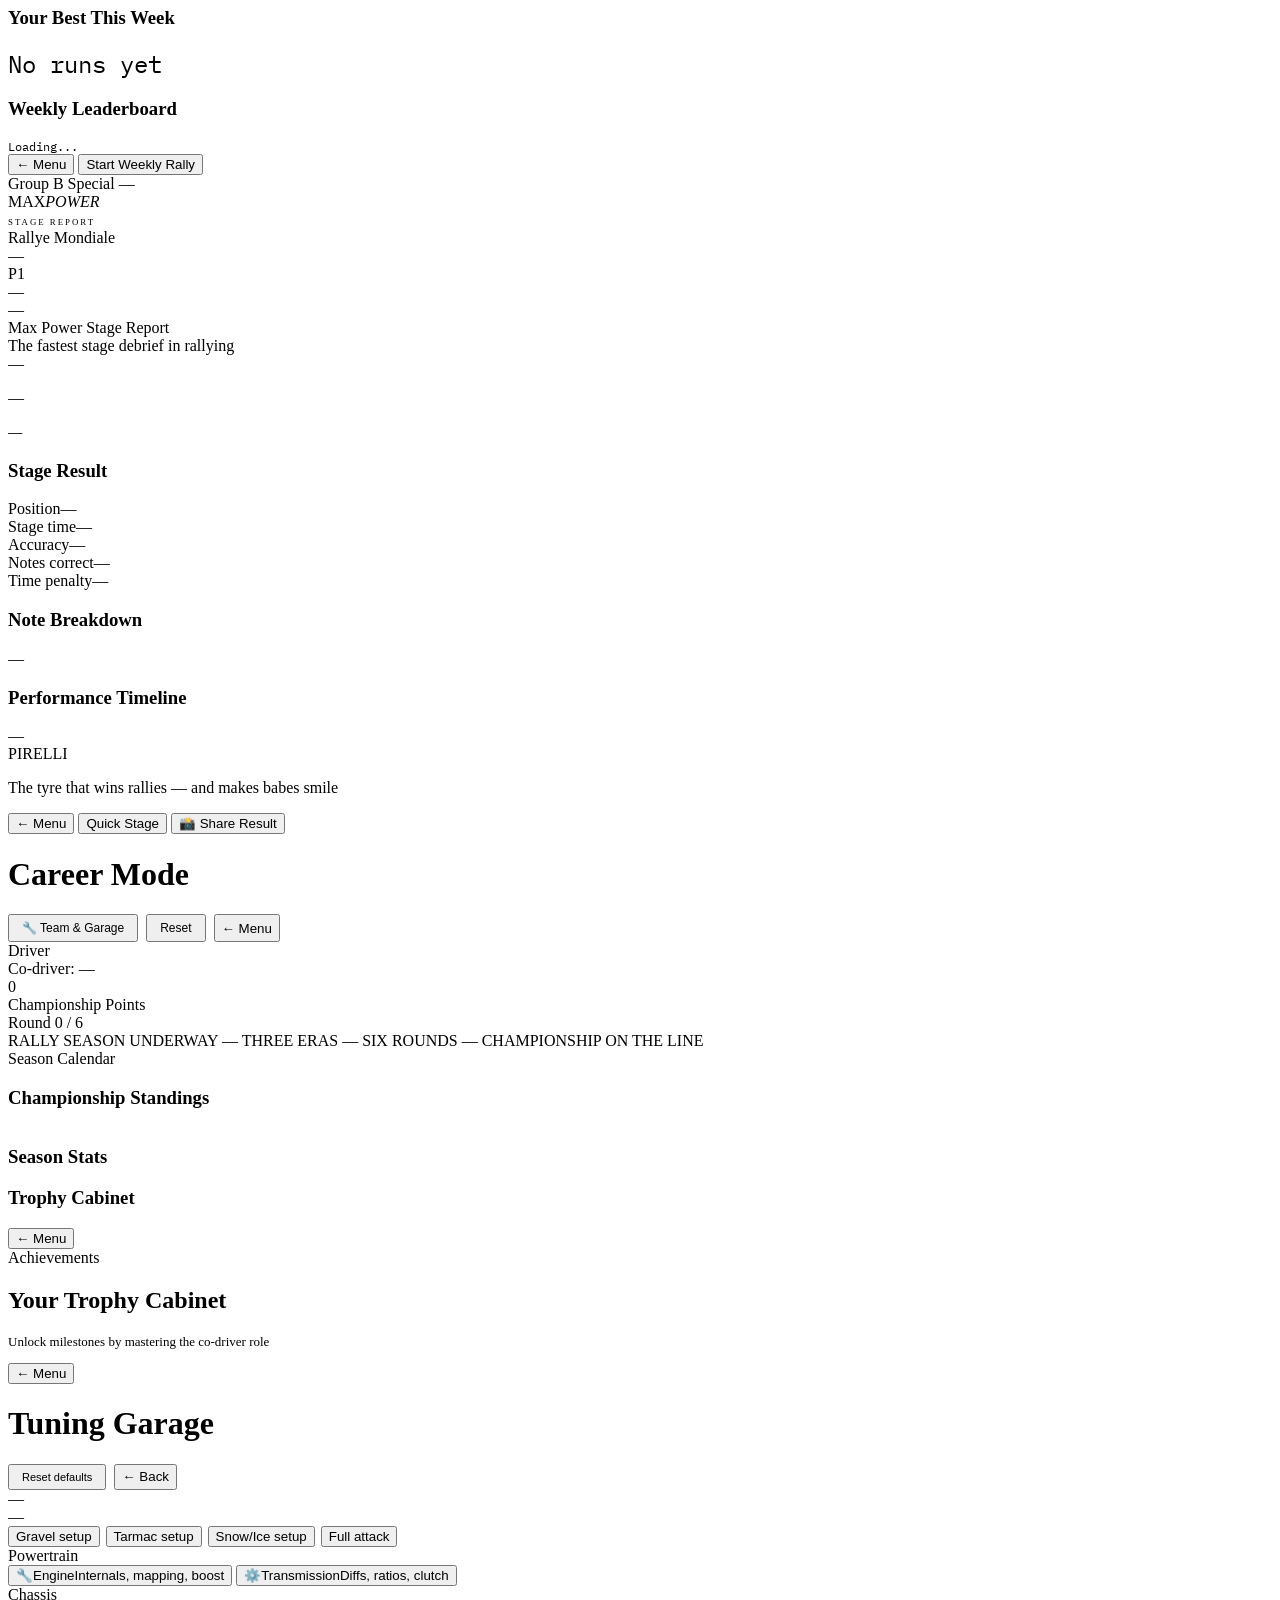
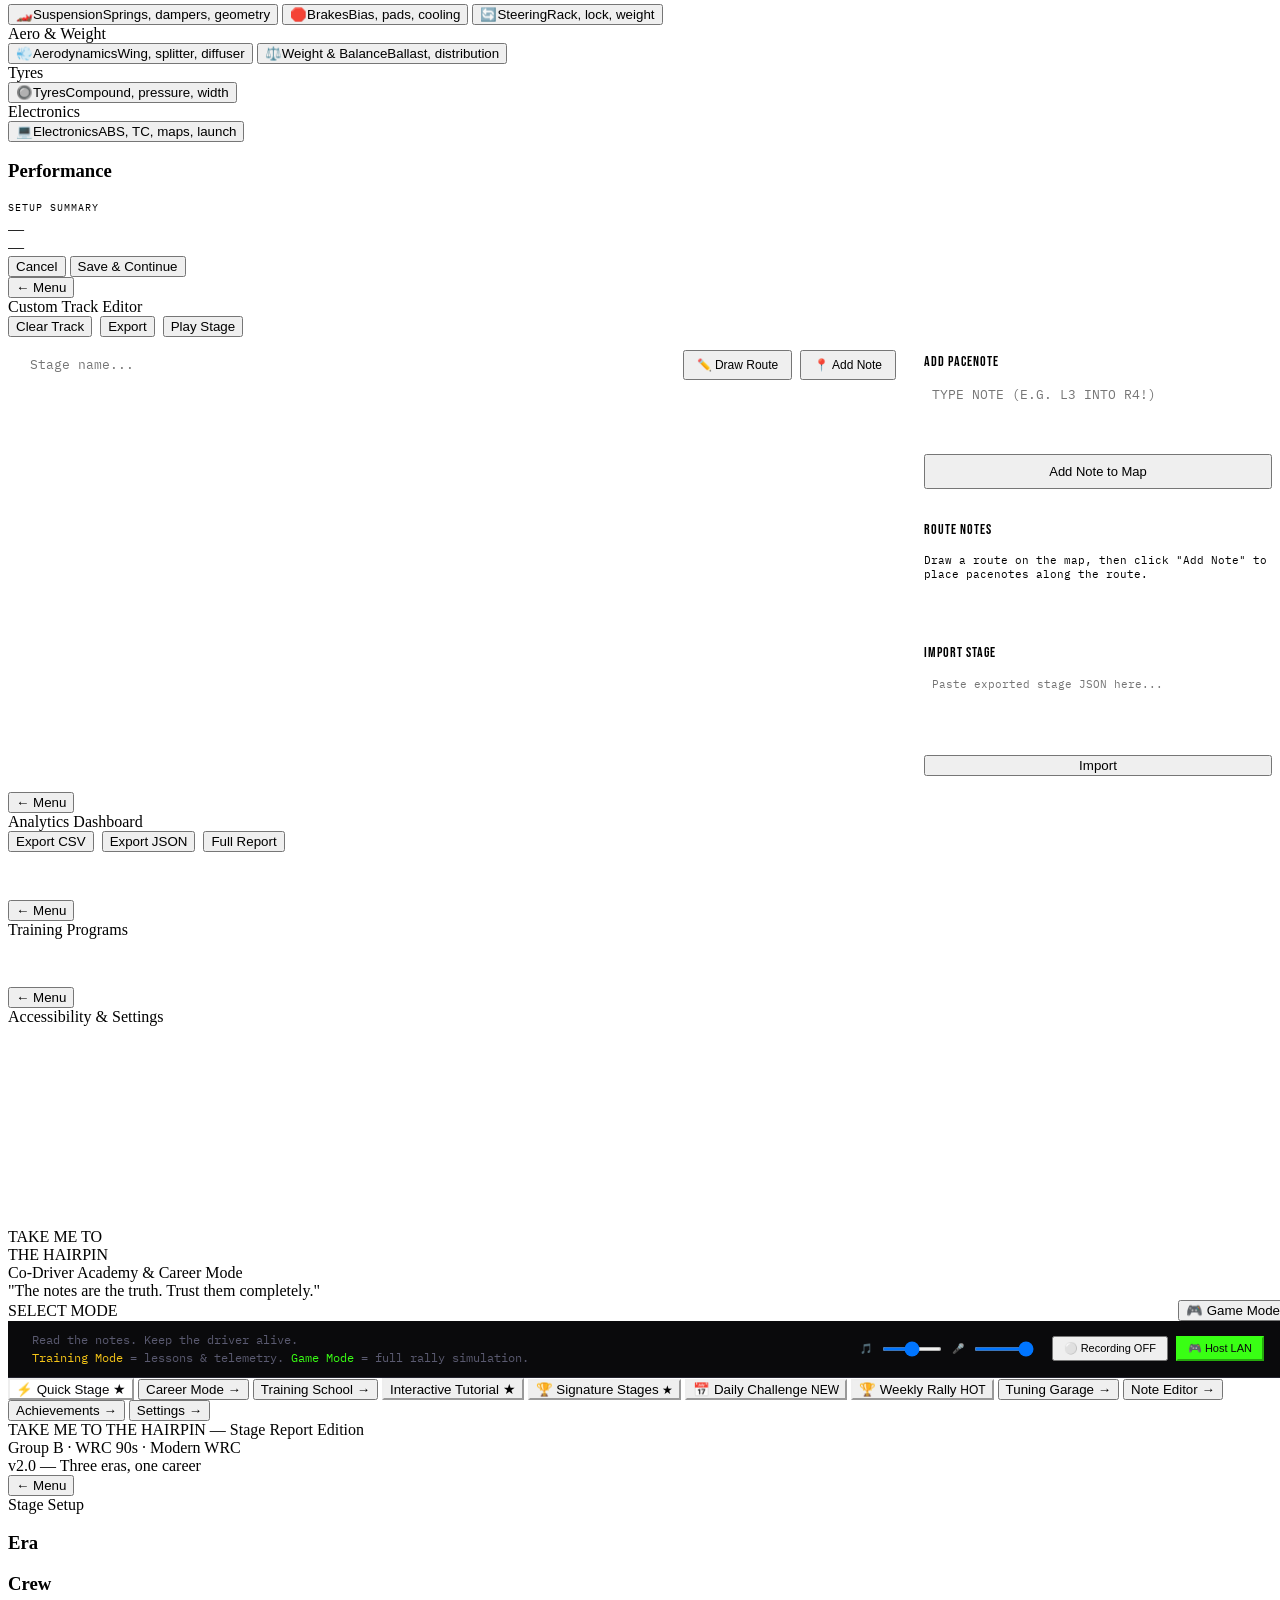
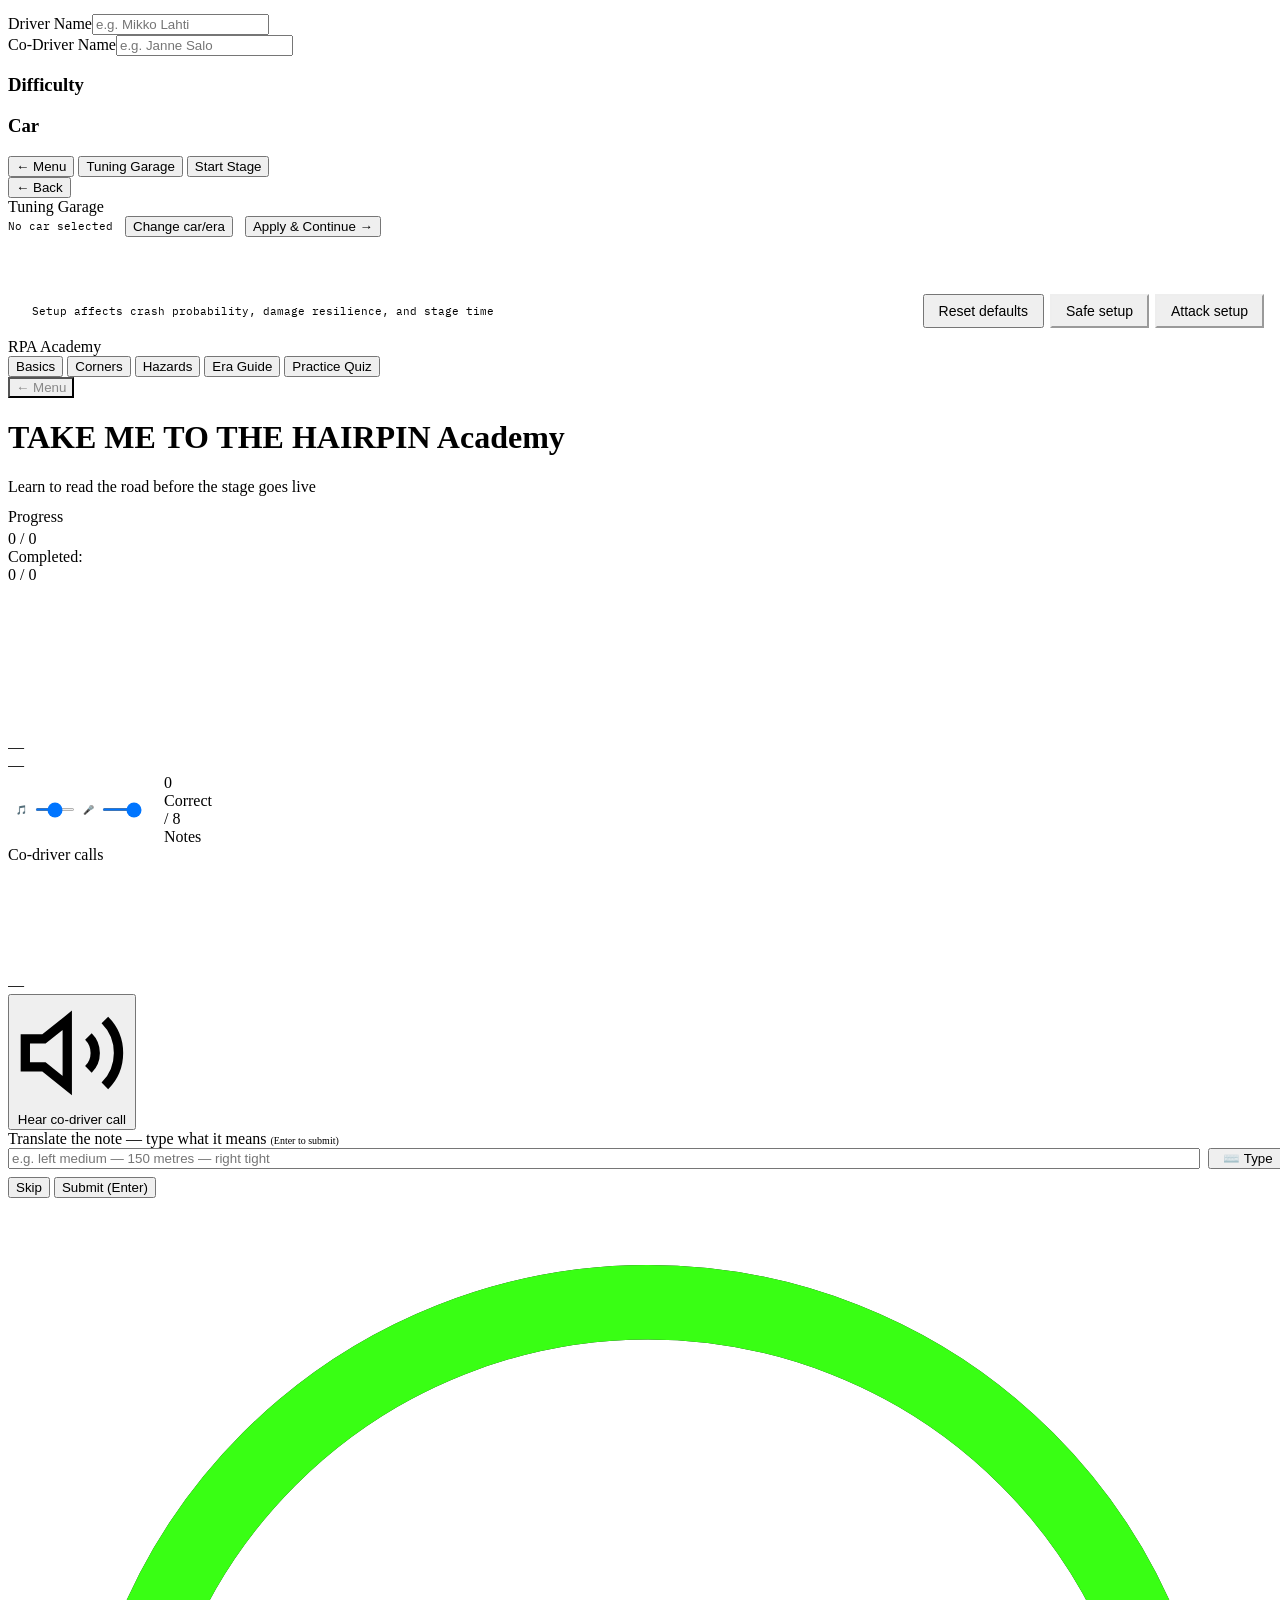
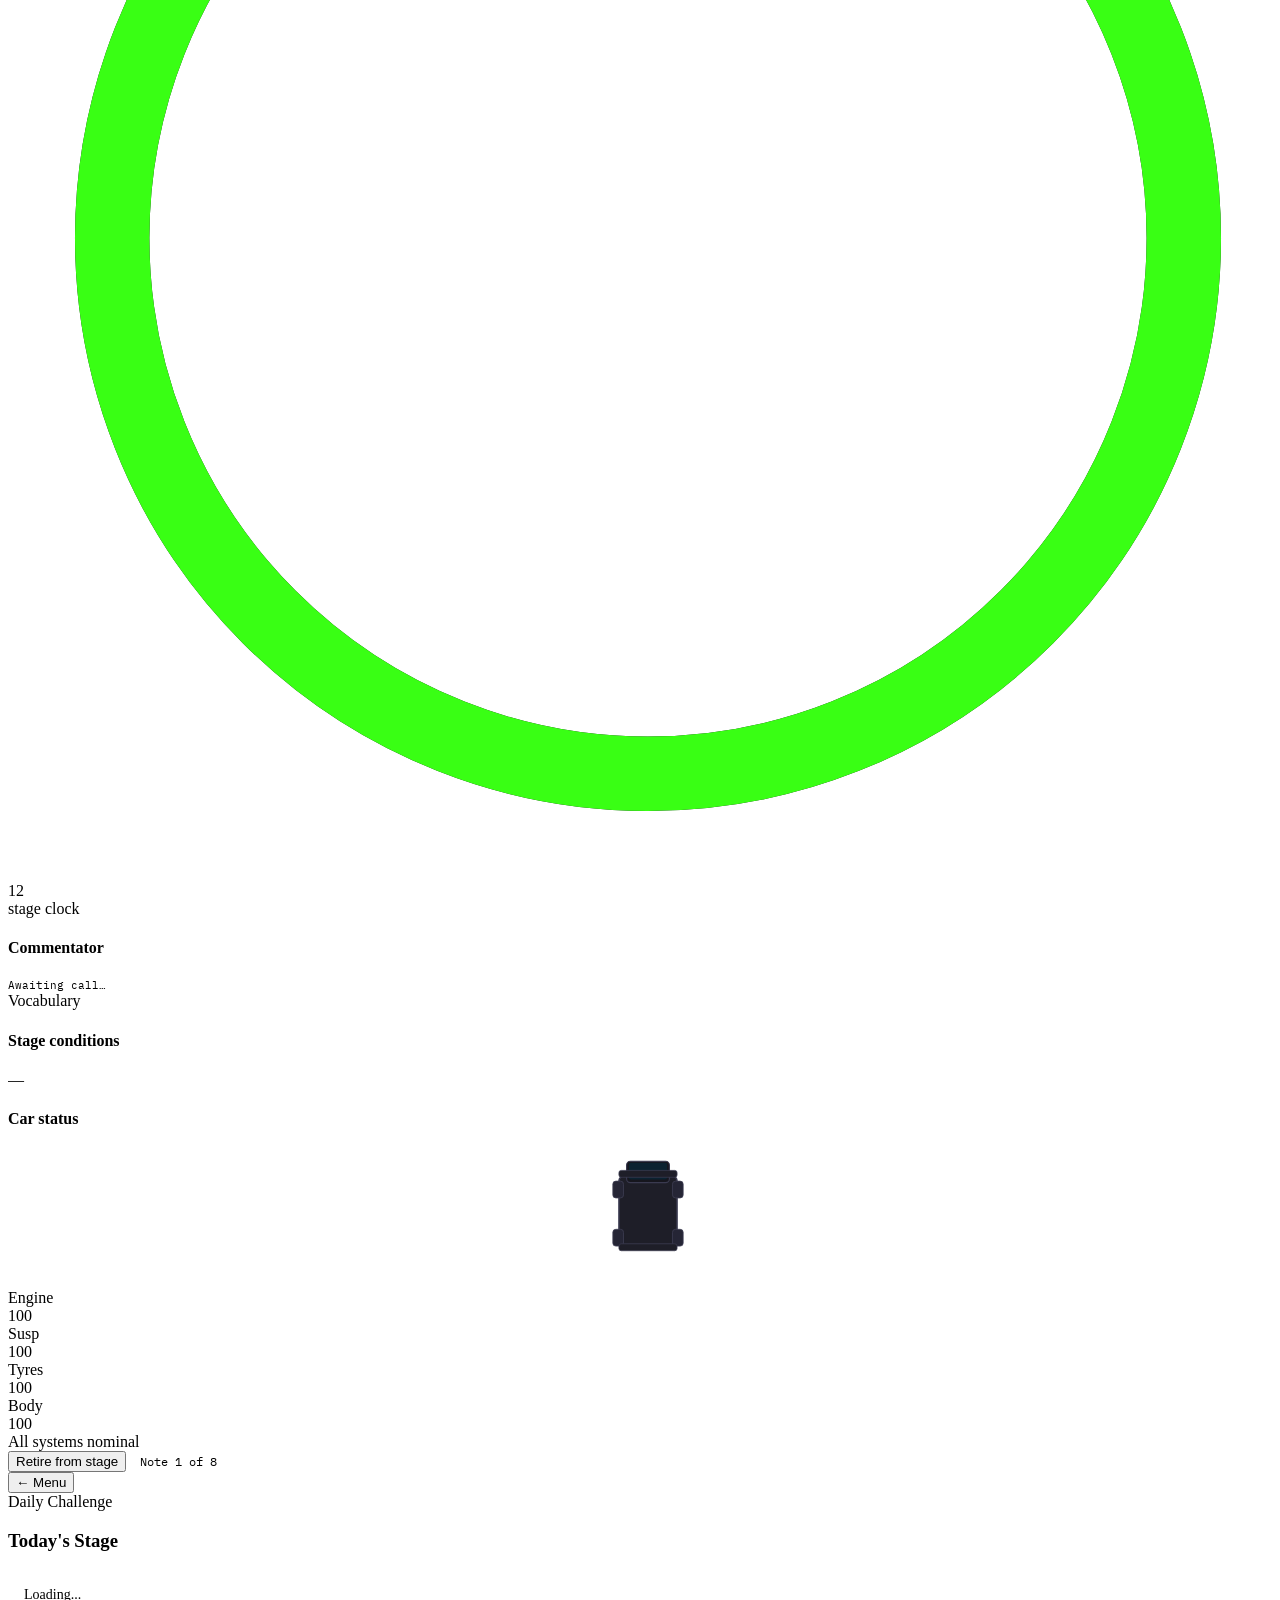
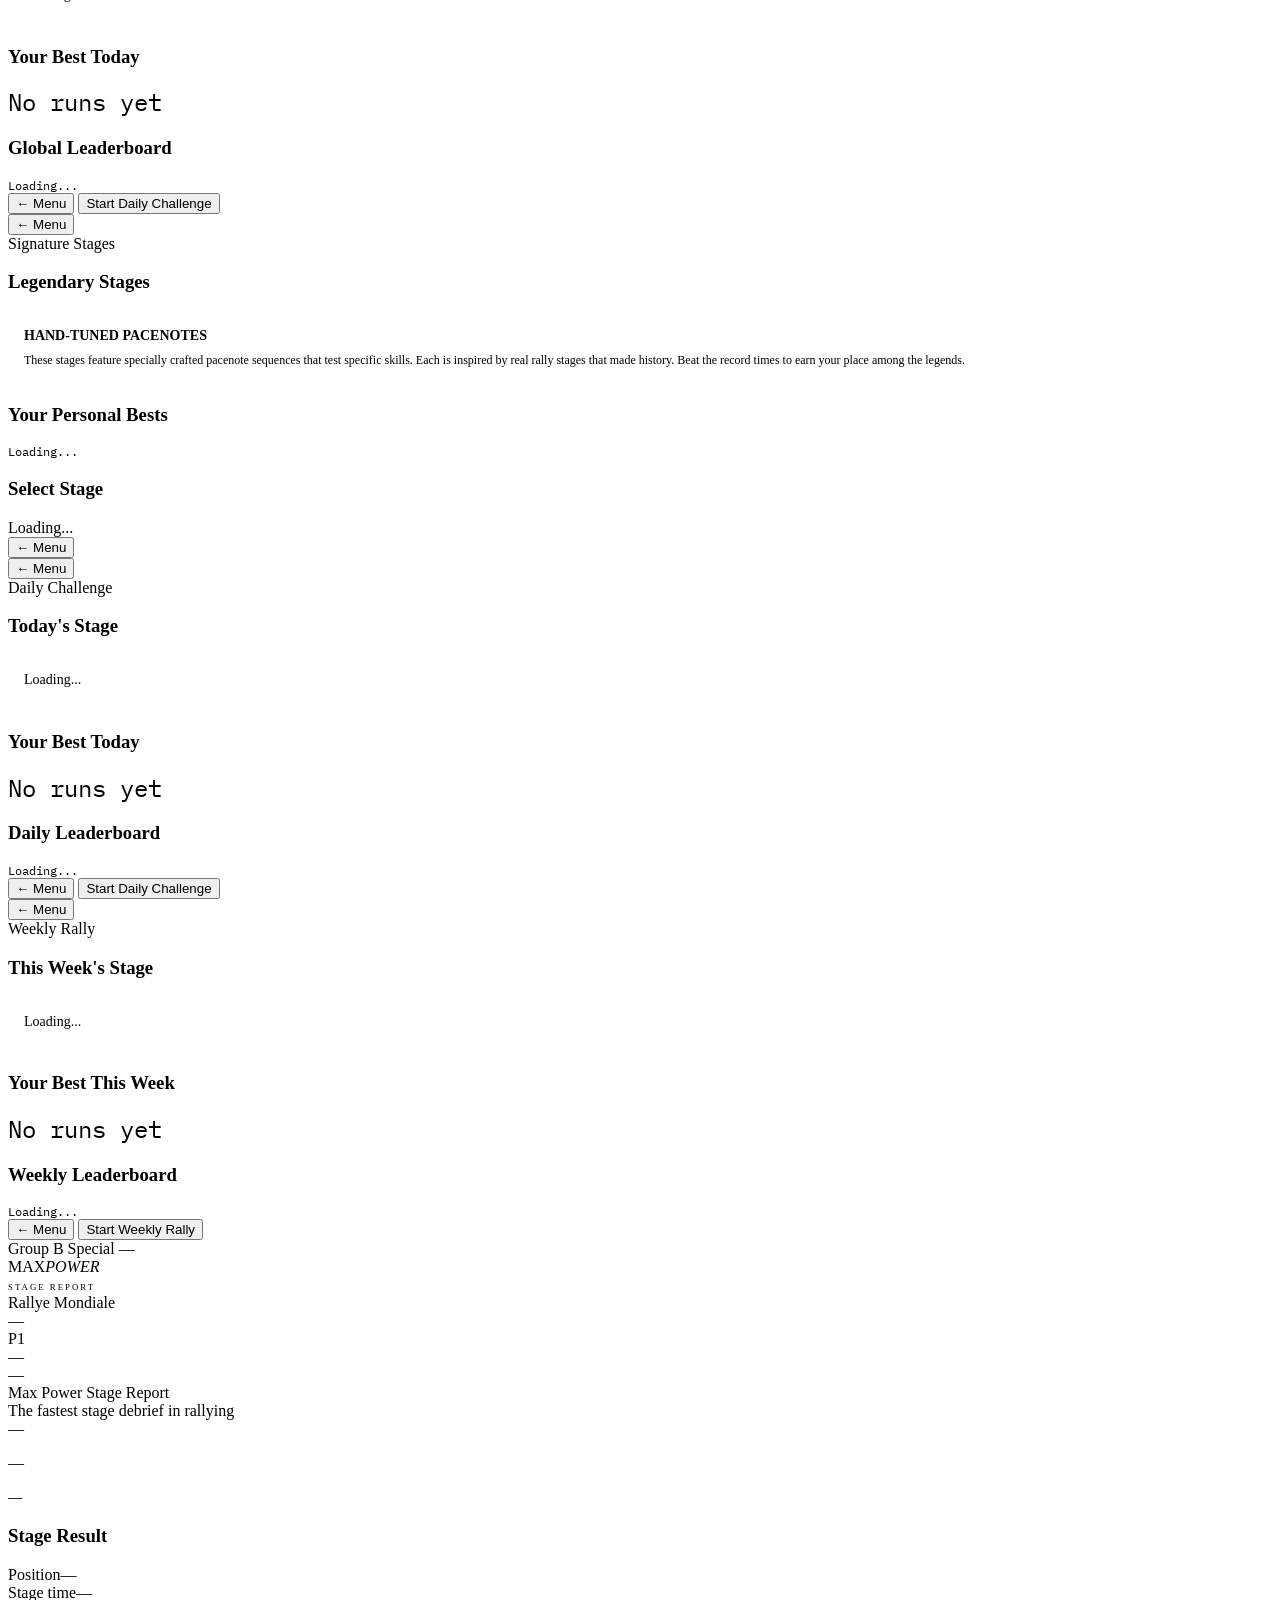
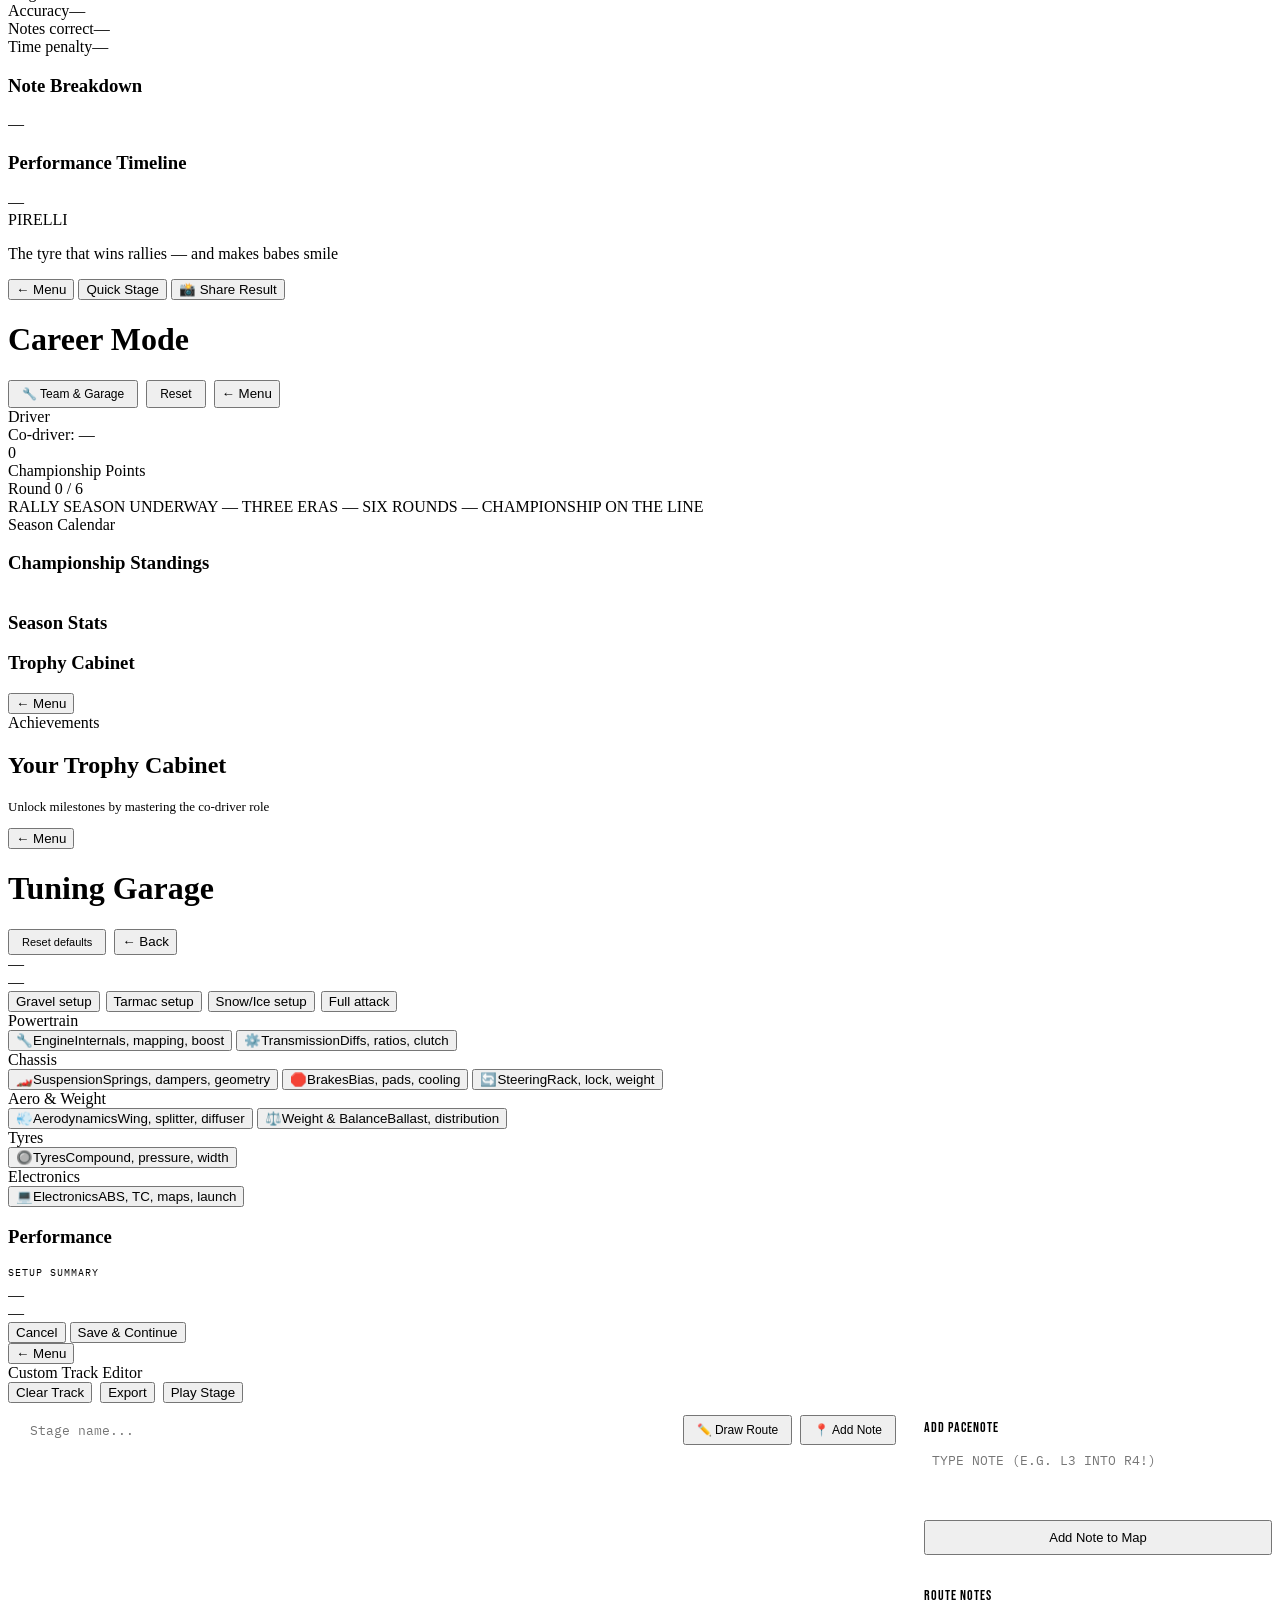
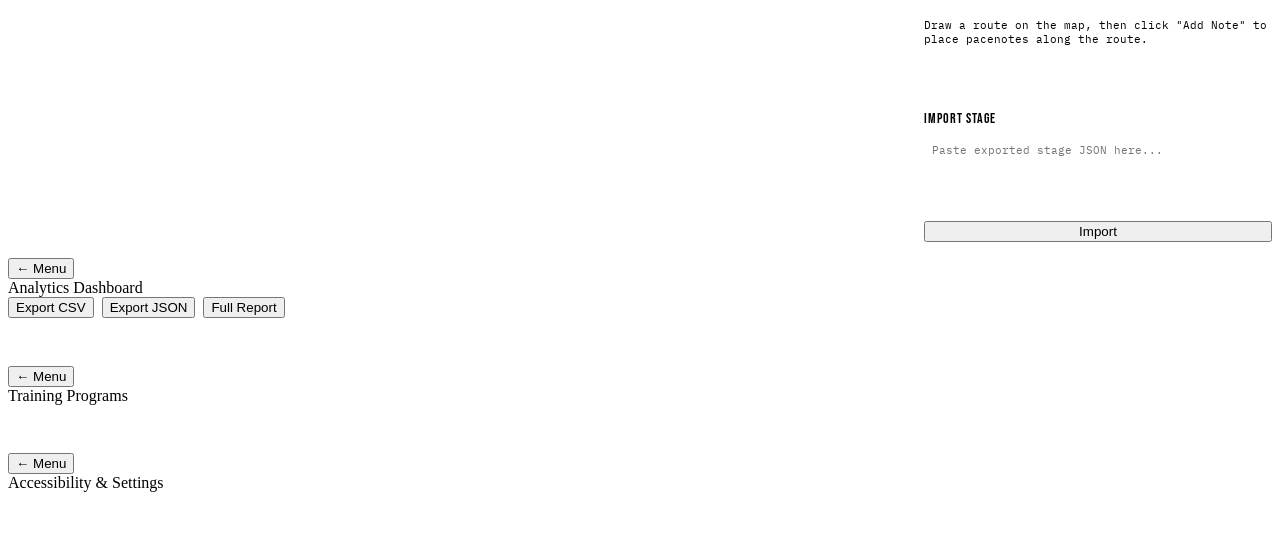
==== commit 8bf14fdc: "bumped the editor script to ?v=7 so your browser doesn't serve the old cached copy" ====
--- a/index.html
+++ b/index.html
@@ -829,7 +829,7 @@
 <script src="rally.js?v=6"></script>
 <script src="voice-engine.js?v=6"></script>
 <script src="multiplayer-p2p.js?v=6"></script>
-<script src="custom-track-editor.js?v=6"></script>
+<script src="custom-track-editor.js?v=7"></script>
 <script src="story_data.js?v=6"></script>
 <script src="story_system.js?v=6"></script>
 
@@ -995,3 +995,1000 @@
 
 </body>
 </html>
+<!DOCTYPE html>
+<html lang="en">
+<head>
+<meta charset="UTF-8"/>
+<meta name="viewport" content="width=device-width,initial-scale=1.0,maximum-scale=1.0,user-scalable=no"/>
+<style>
+  html, body {
+    overflow-x: hidden;
+    min-height: 100%;
+    width: 100%;
+  }
+</style>
+<title>TAKE ME TO THE HAIRPIN</title>
+<link rel="icon" href="data:,"/>
+<link rel="preconnect" href="https://fonts.googleapis.com"/>
+<link rel="stylesheet" href="https://fonts.googleapis.com/css2?family=Bebas+Neue&family=Anton&family=IBM+Plex+Mono:ital,wght@0,400;0,600;1,400&family=IBM+Plex+Sans:ital,wght@0,400;0,600;1,400&family=Playfair+Display:ital,wght@0,700;0,900;1,400;1,700&display=swap"/>
+<link rel="stylesheet" href="styles.css"/>
+
+<script>
+  !function(t,e){var o,n,p,r;e.__SV||(window.posthog=e,e._i=[],e.init=function(i,s,a){function g(t,e){var o=e.split(".");2==o.length&&(t=t[o[0]],e=o[1]),t[e]=function(){t.push([e].concat(Array.prototype.slice.call(arguments,0)))}}(p=t.createElement("script")).type="text/javascript",p.async=!0,p.src=s.api_host+"/static/array.js",(r=t.getElementsByTagName("script")[0]).parentNode.insertBefore(p,r);var u=e;for(void 0!==a?u=e[a]=[]:a="posthog",u.people=u.people||[],u.toString=function(t){var e="posthog";return"posthog"!==a&&(e+="."+a),t||(e+=" (stub)"),e},u.people.toString=function(){return u.toString(1)+".people (stub)"},o="capture identify alias people.set people.set_once set_config register register_once unregister opt_out_capturing has_opted_out_capturing opt_in_capturing reset isFeatureEnabled onFeatureFlags getFeatureFlag getFeatureFlagPayload reloadFeatureFlags updateEarlyAccessFeatureFlag setEarlyAccessFeatureFlag getEarlyAccessFeatureFlag getEarlyAccessFeatureFlagPayload".split(" "),n=0;n<o.length;n++)g(u,o[n]);e._i.push([i,s,a])},e.__SV=1)}(document,window.posthog||[]);
+  posthog.init('phc_YOUR_PROJECT_KEY', {api_host: 'https://app.posthog.com'});
+</script>
+
+<audio id="bg-music" loop>
+  <source src="https://raw.githubusercontent.com/EvaLiisaAibast/Over_Crest/game/Blind%20Crest.mp3" type="audio/mpeg">
+</audio>
+
+<style>
+/* Glow Effects */
+.username-glow {
+  text-shadow: 0 0 5px currentColor, 0 0 10px currentColor, 0 0 20px currentColor;
+  animation: glow-pulse 2s ease-in-out infinite alternate;
+}
+
+.username-glow-strong {
+  text-shadow: 0 0 10px currentColor, 0 0 20px currentColor, 0 0 30px currentColor, 0 0 40px currentColor;
+  animation: glow-pulse 1.5s ease-in-out infinite alternate;
+}
+
+@keyframes glow-pulse {
+  from { text-shadow: 0 0 5px currentColor, 0 0 10px currentColor; }
+  to { text-shadow: 0 0 10px currentColor, 0 0 20px currentColor, 0 0 30px currentColor; }
+}
+
+/* Fire Effect */
+.username-fire {
+  background: linear-gradient(180deg, #ff4400 0%, #ff8800 50%, #ffaa00 100%);
+  -webkit-background-clip: text;
+  background-clip: text;
+  -webkit-text-fill-color: transparent;
+  filter: drop-shadow(0 0 5px #ff4400) drop-shadow(0 0 10px #ff8800);
+  animation: fire-flicker 0.5s ease-in-out infinite alternate;
+}
+
+@keyframes fire-flicker {
+  0% { filter: drop-shadow(0 0 5px #ff4400) drop-shadow(0 0 10px #ff8800); }
+  100% { filter: drop-shadow(0 0 8px #ff6600) drop-shadow(0 0 15px #ffaa00) drop-shadow(0 0 20px #ffcc00); }
+}
+
+/* Rainbow Effect */
+.username-rainbow {
+  background: linear-gradient(90deg, #ff0000, #ff7f00, #ffff00, #00ff00, #0000ff, #4b0082, #9400d3, #ff0000);
+  background-size: 200% auto;
+  -webkit-background-clip: text;
+  background-clip: text;
+  -webkit-text-fill-color: transparent;
+  animation: rainbow-shift 3s linear infinite;
+}
+
+@keyframes rainbow-shift {
+  0% { background-position: 0% center; }
+  100% { background-position: 200% center; }
+}
+
+/* Neon Effect */
+.username-neon {
+  color: #fff;
+  text-shadow: 
+    0 0 5px #fff,
+    0 0 10px #fff,
+    0 0 20px var(--neon-color, #f5c518),
+    0 0 40px var(--neon-color, #f5c518),
+    0 0 80px var(--neon-color, #f5c518);
+  animation: neon-flicker 1.5s infinite alternate;
+}
+
+@keyframes neon-flicker {
+  0%, 18%, 22%, 25%, 53%, 57%, 100% {
+    text-shadow: 
+      0 0 5px #fff,
+      0 0 10px #fff,
+      0 0 20px var(--neon-color, #f5c518),
+      0 0 40px var(--neon-color, #f5c518);
+  }
+  20%, 24%, 55% {
+    text-shadow: none;
+  }
+}
+
+/* Glitch Effect */
+.username-glitch {
+  position: relative;
+  animation: glitch-skew 1s infinite linear alternate-reverse;
+}
+
+.username-glitch::before,
+.username-glitch::after {
+  content: attr(data-text);
+  position: absolute;
+  top: 0;
+  left: 0;
+  width: 100%;
+  height: 100%;
+}
+
+.username-glitch::before {
+  left: 2px;
+  text-shadow: -2px 0 #00fff9;
+  clip: rect(44px, 450px, 56px, 0);
+  animation: glitch-anim 5s infinite linear alternate-reverse;
+}
+
+.username-glitch::after {
+  left: -2px;
+  text-shadow: -2px 0 #ff00c1;
+  clip: rect(44px, 450px, 56px, 0);
+  animation: glitch-anim2 5s infinite linear alternate-reverse;
+}
+
+@keyframes glitch-anim {
+  0% { clip: rect(12px, 9999px, 52px, 0); }
+  20% { clip: rect(65px, 9999px, 99px, 0); }
+  40% { clip: rect(29px, 9999px, 75px, 0); }
+  60% { clip: rect(82px, 9999px, 8px, 0); }
+  80% { clip: rect(44px, 9999px, 13px, 0); }
+  100% { clip: rect(58px, 9999px, 89px, 0); }
+}
+
+@keyframes glitch-anim2 {
+  0% { clip: rect(65px, 9999px, 99px, 0); }
+  20% { clip: rect(12px, 9999px, 52px, 0); }
+  40% { clip: rect(82px, 9999px, 8px, 0); }
+  60% { clip: rect(29px, 9999px, 75px, 0); }
+  80% { clip: rect(58px, 9999px, 89px, 0); }
+  100% { clip: rect(44px, 9999px, 13px, 0); }
+}
+
+@keyframes glitch-skew {
+  0% { transform: skew(0deg); }
+  10% { transform: skew(-2deg); }
+  20% { transform: skew(2deg); }
+  30% { transform: skew(0deg); }
+  100% { transform: skew(0deg); }
+}
+
+/* Pulse Effect */
+.username-pulse {
+  animation: pulse-scale 1.5s ease-in-out infinite;
+}
+
+@keyframes pulse-scale {
+  0%, 100% { transform: scale(1); }
+  50% { transform: scale(1.05); }
+}
+
+/* Shimmer Effect */
+.username-shimmer {
+  background: linear-gradient(90deg, var(--text-color, #f5c518) 0%, #fff 50%, var(--text-color, #f5c518) 100%);
+  background-size: 200% auto;
+  -webkit-background-clip: text;
+  background-clip: text;
+  -webkit-text-fill-color: transparent;
+  animation: shimmer 2s linear infinite;
+}
+
+@keyframes shimmer {
+  0% { background-position: 200% center; }
+  100% { background-position: -200% center; }
+}
+
+/* Profile Picture Upload */
+.profile-upload-area {
+  border: 2px dashed var(--brd);
+  border-radius: 8px;
+  padding: 2rem;
+  text-align: center;
+  cursor: pointer;
+  transition: all 0.2s;
+}
+
+.profile-upload-area:hover {
+  border-color: var(--gold);
+  background: rgba(245, 197, 24, 0.05);
+}
+
+.profile-upload-area.dragover {
+  border-color: var(--gold);
+  background: rgba(245, 197, 24, 0.1);
+}
+
+.profile-preview {
+  width: 100px;
+  height: 100px;
+  border-radius: 50%;
+  object-fit: cover;
+  border: 3px solid var(--gold);
+}
+
+.banner-preview {
+  width: 100%;
+  height: 150px;
+  object-fit: cover;
+  border-radius: 8px;
+  border: 2px solid var(--brd2);
+}
+</style>
+
+</head>
+<body>
+
+<div class="screen active" id="menu">
+
+<div id="lobby-info-bar" style="position:fixed;top:0;left:0;right:0;z-index:1000;background:rgba(10,10,12,0.95);border-bottom:1px solid var(--brd2);padding:8px 16px;display:none;align-items:center;justify-content:space-between;font-family:'IBM Plex Mono',monospace;font-size:12px;">
+  <div style="display:flex;align-items:center;gap:12px;">
+    <span style="color:var(--gold);font-weight:600;">🎮 LOBBY: <span id="lobby-display-id">—</span></span>
+    <span style="color:var(--text3);">|</span>
+    <span style="color:var(--text3);">Server: <span id="lobby-display-server">—</span></span>
+  </div>
+  <button onclick="Multiplayer.leaveLobby();hideLobbyInfo();" style="background:none;border:none;color:#e8291c;cursor:pointer;font-size:11px;font-family:inherit;">✕ Leave</button>
+</div>
+<div class="menu-wrap" id="menu-wrap">
+  <div class="menu-left">
+    <video class="menu-hero" autoplay muted loop playsinline>
+      <source src="1000216126.mp4" type="video/mp4"/>
+    </video>
+    <div class="menu-overlay"></div>
+    <div class="menu-stripe"></div>
+    <div class="menu-content">
+      <div class="menu-title">TAKE ME TO<br>THE HAIRPIN</div>
+      <div class="menu-sub">Co-Driver Academy &amp; Career Mode</div>
+      <div class="menu-quote">"The notes are the truth. Trust them completely."</div>
+    </div>
+  </div>
+  <div class="menu-right">
+    <div class="menu-right-top" style="display:flex;align-items:center;justify-content:space-between">
+  <span>SELECT MODE</span>
+  <button id="mode-toggle-btn" title="Toggle Game/Training mode">🎮 Game Mode</button>
+</div>
+<div style="padding:.6rem 1.5rem;background:#0a0a0c;border-bottom:1px solid #252530;font-size:12px;color:#5a5a70;font-family:'IBM Plex Mono',monospace;line-height:1.5;display:flex;justify-content:space-between;align-items:center;">
+  <div>Read the notes. Keep the driver alive.<br>
+  <span style="color:#f5c518">Training Mode</span> = lessons & telemetry. <span style="color:#39ff14">Game Mode</span> = full rally simulation.</div>
+  <div style="display:flex;gap:8px;align-items:center;">
+    <div style="display:flex;align-items:center;gap:8px;padding:4px 8px;background:var(--surf);border:1px solid var(--brd2);border-radius:4px;">
+      <span style="font-size:10px;color:var(--text2)">🎵</span>
+      <input type="range" id="music-volume-slider" min="0" max="1" step="0.05" value="0.5" style="width:60px;height:4px;cursor:pointer" onchange="updateMusicVolume(this.value)">
+      <span style="font-size:10px;color:var(--text2)">🎤</span>
+      <input type="range" id="voice-volume-slider" min="0" max="1" step="0.05" value="1.0" style="width:60px;height:4px;cursor:pointer" onchange="updateVoiceVolume(this.value)">
+    </div>
+    <button id="recording-toggle-btn" class="gbtn" onclick="RecordingMode.toggle()" style="font-size:11px;padding:4px 10px;">⚪ Recording OFF</button>
+    <button class="gbtn" onclick="LanParty.quickHost()" style="font-size:11px;padding:4px 10px;background:#39ff14;color:#0a0a0c;border-color:#39ff14;">🎮 Host LAN</button>
+  </div>
+</div>
+    <div class="menu-nav">
+      <button class="mnbtn pri" onclick="openSetup()" style="background:var(--green);color:#0a0a0c;border-color:var(--green)">⚡ Quick Stage <span style="font-size:14px">★</span></button>
+      <button class="mnbtn" onclick="openCareer()">Career Mode <span>→</span></button>
+      <button class="mnbtn" onclick="openTraining()">Training School <span>→</span></button>
+      <button class="mnbtn" onclick="openTutorial()" style="border-color:var(--gold);color:var(--gold)">Interactive Tutorial <span style="font-size:14px">★</span></button>
+      <button class="mnbtn" onclick="openSignatureStages()" style="border-color:var(--red);color:var(--red)">🏆 Signature Stages <span style="font-size:12px">★</span></button>
+      <button class="mnbtn" onclick="openDailyChallenge()" style="border-color:var(--cyan);color:var(--cyan)">📅 Daily Challenge <span style="font-size:12px">NEW</span></button>
+      <button class="mnbtn" onclick="openWeeklyChallenge()" style="border-color:var(--mp-orange);color:var(--mp-orange)">🏆 Weekly Rally <span style="font-size:12px">HOT</span></button>
+      <button class="mnbtn" onclick="openTuningStandalone()">Tuning Garage <span>→</span></button>
+      <button class="mnbtn" id="menu-analytics-btn" onclick="openAnalytics()" style="display:none">Analytics Dashboard <span>→</span></button>
+      <button class="mnbtn" id="menu-programs-btn" onclick="openPrograms()" style="display:none">Training Programs <span>→</span></button>
+      <button class="mnbtn" onclick="openEditor()">Note Editor <span>→</span></button>
+      <button class="mnbtn" onclick="openAchievements()">Achievements <span>→</span></button>
+      <button class="mnbtn" onclick="openAccessibility()">Settings <span>→</span></button>
+    </div>
+    <div class="menu-bar">TAKE ME TO THE HAIRPIN — Stage Report Edition</div>
+    <div class="menu-foot">Group B · WRC 90s · Modern WRC<br>v2.0 — Three eras, one career</div>
+  </div>
+</div>
+</div>
+
+<div class="screen" id="setup">
+<div class="page-hdr">
+  <button class="bk" onclick="showMenu()">← Menu</button>
+  <div class="page-hdr-title">Stage Setup</div>
+</div>
+<div class="setup-scroll">
+  <div class="ss-sec"><h3>Era</h3><div class="era-grid" id="era-grid"></div></div>
+  <div class="ss-sec">
+    <h3>Crew</h3>
+    <div class="fields-row">
+      <div class="field"><label>Driver Name</label><input id="inp-drv" type="text" placeholder="e.g. Mikko Lahti"/></div>
+      <div class="field"><label>Co-Driver Name</label><input id="inp-cod" type="text" placeholder="e.g. Janne Salo"/></div>
+    </div>
+  </div>
+  <div class="ss-sec"><h3>Difficulty</h3><div class="diff-row" id="diff-row"></div></div>
+  <div class="ss-sec"><h3>Car</h3><div class="car-grid" id="car-grid"></div></div>
+</div>
+<div class="start-bar">
+  <button class="gbtn" onclick="showMenu()">← Menu</button>
+  <button class="gbtn sec2" onclick="openTuningFromSetup()">Tuning Garage</button>
+  <button class="gbtn pri" onclick="startStageFromSetup()">Start Stage</button>
+</div>
+</div>
+
+<div class="screen" id="tuning">
+<div class="page-hdr" style="flex-wrap:wrap;gap:.5rem">
+  <button class="bk" id="tun-back-btn" onclick="tunBack()">← Back</button>
+  <div class="page-hdr-title" id="tun-title">Tuning Garage</div>
+  <div style="margin-left:auto;display:flex;align-items:center;gap:.75rem;flex-wrap:wrap">
+    <span style="font-family:'IBM Plex Mono',monospace;font-size:11px;color:var(--text3)" id="tun-car-badge">No car selected</span>
+    <button class="gbtn sec2" onclick="openTuningEraSelect()" id="tun-era-select-btn">Change car/era</button>
+    <button class="gbtn pri" onclick="applyTuning()">Apply &amp; Continue →</button>
+  </div>
+</div>
+<div id="tun-era-picker" style="display:none;background:var(--surf2);border-bottom:1px solid var(--brd2);padding:.75rem 1.5rem">
+  <div style="font-family:'IBM Plex Mono',monospace;font-size:11px;color:var(--text2);margin-bottom:.5rem;text-transform:uppercase;letter-spacing:.08em">Select era and car to tune</div>
+  <div style="display:flex;gap:.75rem;flex-wrap:wrap;align-items:center">
+    <div>
+      <div style="font-size:11px;color:var(--text3);margin-bottom:3px;font-family:'IBM Plex Mono',monospace">Era</div>
+      <select id="tun-era-drop" style="background:var(--surf);border:1px solid var(--brd2);color:var(--text);padding:6px 10px;font-size:13px;font-family:'IBM Plex Mono',monospace" onchange="tunEraChanged()">
+        <option value="grpb">Group B (1982–1986)</option>
+        <option value="w90">WRC 90s (1990–2001)</option>
+        <option value="w24">Modern WRC (2022–present)</option>
+      </select>
+    </div>
+    <div>
+      <div style="font-size:11px;color:var(--text3);margin-bottom:3px;font-family:'IBM Plex Mono',monospace">Car</div>
+      <select id="tun-car-drop" style="background:var(--surf);border:1px solid var(--brd2);color:var(--text);padding:6px 10px;font-size:13px;font-family:'IBM Plex Mono',monospace" onchange="tunCarChanged()"></select>
+    </div>
+    <button class="gbtn pri" style="margin-top:18px" onclick="confirmTunEra()">Confirm</button>
+    <button class="gbtn" style="margin-top:18px" onclick="document.getElementById('tun-era-picker').style.display='none'">Cancel</button>
+  </div>
+</div>
+<div id="tun-body" style="flex:1;display:grid;grid-template-columns:200px 1fr;overflow:hidden;min-height:0">
+  <div id="tun-nav" style="background:var(--surf);border-right:1px solid var(--brd2);overflow-y:auto;padding:.5rem"></div>
+  <div id="tun-main" style="overflow-y:auto;padding:1.5rem;display:flex;flex-direction:column;gap:1.5rem"></div>
+</div>
+<div style="background:var(--surf);border-top:1px solid var(--brd2);padding:.6rem 1.5rem;display:flex;align-items:center;gap:1rem;flex-shrink:0;flex-wrap:wrap">
+  <span style="font-size:11px;color:var(--text3);font-family:'IBM Plex Mono',monospace">Setup affects crash probability, damage resilience, and stage time</span>
+  <div style="margin-left:auto;display:flex;gap:6px;flex-wrap:wrap">
+    <button class="gbtn" onclick="resetTuning()" style="font-size:14px;padding:7px 14px">Reset defaults</button>
+    <button class="gbtn" onclick="loadPreset('safe')" style="font-size:14px;padding:7px 14px;border-color:var(--cyan);color:var(--cyan)">Safe setup</button>
+    <button class="gbtn" onclick="loadPreset('attack')" style="font-size:14px;padding:7px 14px;border-color:var(--red);color:var(--red)">Attack setup</button>
+  </div>
+</div>
+</div>
+
+<div class="screen" id="training">
+<div class="school-top">
+  <div class="school-logo">RPA Academy</div>
+  <div class="school-tabs">
+    <button class="st-tab on" onclick="switchLesson('intro',this)">Basics</button>
+    <button class="st-tab" onclick="switchLesson('corners',this)">Corners</button>
+    <button class="st-tab" onclick="switchLesson('hazards',this)">Hazards</button>
+    <button class="st-tab" onclick="switchLesson('era',this)">Era Guide</button>
+    <button class="st-tab" onclick="switchLesson('quiz',this)">Practice Quiz</button>
+  </div>
+  <button class="bk" style="border-color:#555;color:#888;margin-left:auto" onclick="showMenu()">← Menu</button>
+</div>
+<div class="school-title"><h1>TAKE ME TO THE HAIRPIN Academy</h1><span>Learn to read the road before the stage goes live</span></div>
+<div class="school-body">
+  <div class="school-sidebar">
+    <div id="lesson-list"></div>
+    <div style="margin-top:auto;padding-top:.75rem">
+      <div class="clbl" style="margin-bottom:4px">Progress</div>
+      <div class="cbar-wrap"><div class="cbar" id="cbar1" style="width:0%"></div></div>
+      <div class="clbl" style="margin-top:3px" id="clbl1">0 / 0</div>
+    </div>
+  </div>
+  <div class="school-main" id="school-main"></div>
+</div>
+<div class="school-foot">
+  <div class="clbl">Completed:</div>
+  <div class="cbar-wrap"><div class="cbar" id="cbar2" style="width:0%"></div></div>
+  <div class="clbl" id="clbl2">0 / 0</div>
+</div>
+</div>
+
+<div class="screen" id="game">
+<video class="game-bg-video" id="game-bg-video" autoplay muted loop playsinline preload="auto">
+  <source src="pixelShader_8_28_2026_8_59_24 PM.mp4" type="video/mp4"/>
+</video>
+<div class="game-bg-overlay"></div>
+<div class="game-flash" id="game-flash"></div>
+<div class="g-topbar">
+  <div>
+    <div class="g-stage" id="g-stage">—</div>
+    <div class="g-meta" id="g-meta">—</div>
+  </div>
+  <div style="display:flex;align-items:center;gap:12px;">
+    <div style="display:flex;align-items:center;gap:6px;padding:4px 8px;background:var(--surf);border:1px solid var(--brd2);border-radius:4px;">
+      <span style="font-size:9px;color:var(--text2)">🎵</span>
+      <input type="range" id="game-music-volume-slider" min="0" max="1" step="0.05" value="0.5" style="width:40px;height:3px;cursor:pointer" onchange="updateMusicVolume(this.value)">
+      <span style="font-size:9px;color:var(--text2)">🎤</span>
+      <input type="range" id="game-voice-volume-slider" min="0" max="1" step="0.05" value="1.0" style="width:40px;height:3px;cursor:pointer" onchange="updateVoiceVolume(this.value)">
+    </div>
+    <div class="g-scores">
+      <div><div class="g-sv" id="g-corr">0</div><div class="g-sl">Correct</div></div>
+      <div><div class="g-sv" id="g-of">/ 8</div><div class="g-sl">Notes</div></div>
+    </div>
+  </div>
+</div>
+<div class="g-prog-bar"><div class="g-prog-fill" id="g-prog" style="width:0%"></div></div>
+<div class="g-dots" id="g-dots"></div>
+<div class="g-body">
+  <div class="g-main">
+    <div class="note-box">
+      <div class="note-lbl" id="g-colbl">Co-driver calls</div>
+      <div id="g-tulip" style="display:flex;gap:4px;flex-wrap:wrap;min-height:92px;margin-bottom:0.75rem;align-items:flex-start;padding:4px;background:rgba(255,255,255,0.02);border-radius:4px;"></div>
+      <div class="note-raw" id="g-note">—</div>
+      <div class="note-audio-row">
+        <button class="abtn" onclick="speakNote()" id="btn-hear-note">
+          <svg viewBox="0 0 24 24" fill="none" stroke="currentColor" stroke-width="2"><polygon points="11 5 6 9 2 9 2 15 6 15 11 19 11 5"/><path d="M19.07 4.93a10 10 0 0 1 0 14.14M15.54 8.46a5 5 0 0 1 0 7.07"/></svg>
+          Hear co-driver call
+        </button>
+        <button class="abtn" id="btn-hear-trans" style="display:none" onclick="speakTranslation()">
+          <svg viewBox="0 0 24 24" fill="none" stroke="currentColor" stroke-width="2"><circle cx="12" cy="12" r="10"/><line x1="12" y1="8" x2="12" y2="16"/><line x1="12" y1="16" x2="12.01" y2="16"/></svg>
+          Hear translation
+        </button>
+      </div>
+    </div>
+    <div class="narr-strip" id="g-narr"><div class="narr-txt" id="g-narr-txt"></div></div>
+    <div id="tuning-warnings" style="display:none;background:#1a1400;border:1px solid #f5c518;padding:0.5rem;margin-bottom:0.5rem;font-size:11px;font-family:'IBM Plex Mono',monospace;"></div>
+    <div class="inp-block">
+      <div class="inp-lbl">Translate the note — type what it means <span style="color:var(--text3);font-size:10px">(Enter to submit)</span></div>
+      <div style="display:flex;gap:8px;margin-bottom:8px;">
+        <input class="big-in" id="g-input" type="text" placeholder="e.g. left medium — 150 metres — right tight" autocomplete="off" style="flex:1"/>
+        <button class="gbtn" id="input-mode-toggle" onclick="INPUT_MODE.toggle();updateInputModeUI()" style="padding:0 12px;min-width:80px;">⌨️ Type</button>
+        <div id="mic-indicator" style="display:none;align-items:center;justify-content:center;width:32px;height:32px;background:#39ff14;border-radius:50%;animation:pulse 1s infinite;">
+          <svg viewBox="0 0 24 24" fill="none" stroke="#0a0a0c" stroke-width="2" style="width:16px;height:16px;"><path d="M12 1a3 3 0 0 0-3 3v8a3 3 0 0 0 6 0V4a3 3 0 0 0-3-3z"/><path d="M19 10v2a7 7 0 0 1-14 0v-2"/><line x1="12" y1="19" x2="12" y2="23"/><line x1="8" y1="23" x2="16" y2="23"/></svg>
+        </div>
+      </div>
+      <div class="btn-row">
+        <button class="gbtn" onclick="skipNote()">Skip</button>
+        <button class="gbtn pri" id="g-sub" onclick="submitAnswer()">Submit (Enter)</button>
+      </div>
+    </div>
+    <div class="fb-box" id="g-fb"><div id="g-fb-txt"></div><div class="fb-ans" id="g-fb-ans"></div></div>
+  </div>
+  <div class="g-side">
+    <div class="timer-wrap">
+      <svg class="timer-svg" viewBox="0 0 86 86">
+        <circle cx="43" cy="43" r="36" fill="none" stroke="#1e1e28" stroke-width="5"/>
+        <circle cx="43" cy="43" r="36" fill="none" stroke="#39ff14" stroke-width="5"
+          stroke-dasharray="226.2" stroke-dashoffset="0" stroke-linecap="round"
+          transform="rotate(-90 43 43)" id="t-arc"/>
+      </svg>
+      <div class="timer-num" id="g-timer">12</div>
+      <div class="timer-lbl">stage clock</div>
+    </div>
+    <div class="s-section">
+      <h4>Commentator</h4>
+      <div class="comm-wrap" id="g-comm" style="display:none">
+        <div class="comm-av" id="g-comm-av">CV</div>
+        <div class="comm-bub" id="g-comm-txt"></div>
+      </div>
+      <div id="g-comm-ph" style="font-size:11px;color:var(--text3);font-family:'IBM Plex Mono',monospace">Awaiting call…</div>
+    </div>
+    <div class="hint-box">
+      <div class="hint-title">Vocabulary</div>
+      <div id="g-vocab"></div>
+    </div>
+    <div class="s-section">
+      <h4>Stage conditions</h4>
+      <div class="cond-txt" id="g-cond">—</div>
+    </div>
+    <div class="s-section">
+      <h4>Car status</h4>
+      <div id="dmg-hud">
+        <svg viewBox="0 0 100 170" width="100%" style="max-height:130px;margin-bottom:6px" id="dmg-car-svg">
+          <rect x="12" y="35" width="76" height="90" rx="7" fill="#1e1e28" stroke="#3a3a50" stroke-width="2" id="svg-body"/>
+          <rect x="22" y="16" width="56" height="28" rx="5" fill="#16161e" stroke="#3a3a50" stroke-width="1.5" id="svg-roof"/>
+          <rect x="25" y="18" width="50" height="22" rx="3" fill="#0a2535" opacity="0.85" id="svg-screen"/>
+          <rect x="4" y="42" width="14" height="22" rx="4" fill="#252535" stroke="#404055" stroke-width="1" id="svg-wfl"/>
+          <rect x="82" y="42" width="14" height="22" rx="4" fill="#252535" stroke="#404055" stroke-width="1" id="svg-wfr"/>
+          <rect x="4" y="105" width="14" height="22" rx="4" fill="#252535" stroke="#404055" stroke-width="1" id="svg-wrl"/>
+          <rect x="82" y="105" width="14" height="22" rx="4" fill="#252535" stroke="#404055" stroke-width="1" id="svg-wrr"/>
+          <rect x="12" y="28" width="76" height="9" rx="3" fill="#1e1e28" stroke="#3a3a50" stroke-width="1" id="svg-front"/>
+          <rect x="12" y="124" width="76" height="9" rx="3" fill="#1e1e28" stroke="#3a3a50" stroke-width="1" id="svg-rear"/>
+          
+          <rect x="12" y="28" width="76" height="9" rx="3" fill="#e8291c" opacity="0" id="hit-front"/>
+          <rect x="12" y="124" width="76" height="9" rx="3" fill="#e8291c" opacity="0" id="hit-rear"/>
+          <rect x="4" y="42" width="14" height="22" rx="4" fill="#e8291c" opacity="0" id="hit-wfl"/>
+          <rect x="82" y="42" width="14" height="22" rx="4" fill="#e8291c" opacity="0" id="hit-wfr"/>
+          <rect x="4" y="105" width="14" height="22" rx="4" fill="#e8291c" opacity="0" id="hit-wrl"/>
+          <rect x="82" y="105" width="14" height="22" rx="4" fill="#e8291c" opacity="0" id="hit-wrr"/>
+          <rect x="22" y="16" width="56" height="28" rx="5" fill="#e8291c" opacity="0" id="hit-roof"/>
+          <rect x="12" y="35" width="76" height="90" rx="7" fill="#e8291c" opacity="0" id="hit-body"/>
+        </svg>
+        <div class="dmg-bars">
+          <div class="dbr"><span class="dbl">Engine</span><div class="dbw"><div class="dbi" id="db-eng" style="width:100%"></div></div><span class="dbv" id="dv-eng">100</span></div>
+          <div class="dbr"><span class="dbl">Susp</span><div class="dbw"><div class="dbi" id="db-sus" style="width:100%"></div></div><span class="dbv" id="dv-sus">100</span></div>
+          <div class="dbr"><span class="dbl">Tyres</span><div class="dbw"><div class="dbi" id="db-tyr" style="width:100%"></div></div><span class="dbv" id="dv-tyr">100</span></div>
+          <div class="dbr"><span class="dbl">Body</span><div class="dbw"><div class="dbi" id="db-bod" style="width:100%"></div></div><span class="dbv" id="dv-bod">100</span></div>
+        </div>
+        <div class="dmg-status-txt" id="dmg-status">All systems nominal</div>
+      </div>
+    </div>
+  </div>
+</div>
+<div id="adaptive-bar" style="display:none;background:#001a1a;border-top:1px solid var(--cyan);padding:.25rem 1.5rem;font-family:'IBM Plex Mono',monospace;font-size:10px;color:var(--cyan);letter-spacing:.1em;flex-shrink:0">
+  <span id="adaptive-indicator">ADAPTIVE DIFFICULTY ACTIVE</span>
+  <span id="adaptive-time" style="margin-left:1rem;color:var(--text2)"></span>
+</div>
+<div class="g-foot">
+  <button class="aband" onclick="abandonStage()">Retire from stage</button>
+  <span style="font-size:12px;color:var(--text2);font-family:'IBM Plex Mono',monospace;background:var(--surf2);padding:4px 10px;border:1px solid var(--brd2)" id="g-foot-note">Note 1 of 8</span>
+</div>
+</div>
+
+<div class="screen" id="daily-challenge">
+<div class="page-hdr">
+  <button class="bk" onclick="showMenu()">← Menu</button>
+  <div class="page-hdr-title">Daily Challenge</div>
+</div>
+<div class="setup-scroll">
+  <div class="ss-sec">
+    <h3>Today's Stage</h3>
+    <div id="daily-stage-info" style="background:var(--surf2);padding:1rem;border-radius:4px;margin-bottom:1rem">
+      <div style="font-size:14px;color:var(--text3);margin-bottom:0.5rem">Loading...</div>
+    </div>
+  </div>
+  <div class="ss-sec">
+    <h3>Your Best Today</h3>
+    <div id="daily-best-score" style="font-family:'IBM Plex Mono',monospace;font-size:24px;color:var(--gold)">No runs yet</div>
+  </div>
+  <div class="ss-sec">
+    <h3>Global Leaderboard</h3>
+    <div id="daily-leaderboard" style="font-family:'IBM Plex Mono',monospace;font-size:12px">Loading...</div>
+  </div>
+</div>
+<div class="start-bar">
+  <button class="gbtn" onclick="showMenu()">← Menu</button>
+  <button class="gbtn pri" onclick="startDailyChallenge()">Start Daily Challenge</button>
+</div>
+</div>
+
+<div class="screen" id="signature-stages">
+<div class="page-hdr">
+  <button class="bk" onclick="showMenu()">← Menu</button>
+  <div class="page-hdr-title">Signature Stages</div>
+</div>
+<div class="setup-scroll">
+  <div class="ss-sec">
+    <h3>Legendary Stages</h3>
+    <div style="background:var(--surf2);padding:1rem;border-radius:4px;margin-bottom:1rem;border:1px solid var(--red)">
+      <div style="font-size:14px;color:var(--red);margin-bottom:0.5rem;font-weight:600">HAND-TUNED PACENOTES</div>
+      <div style="font-size:12px;color:var(--text2);line-height:1.4">These stages feature specially crafted pacenote sequences that test specific skills. Each is inspired by real rally stages that made history. Beat the record times to earn your place among the legends.</div>
+    </div>
+  </div>
+  <div class="ss-sec">
+    <h3>Your Personal Bests</h3>
+    <div id="signature-personal-bests" style="font-family:'IBM Plex Mono',monospace;font-size:12px">Loading...</div>
+  </div>
+  <div class="ss-sec">
+    <h3>Select Stage</h3>
+    <div id="signature-stages-list">Loading...</div>
+  </div>
+</div>
+<div class="start-bar">
+  <button class="gbtn" onclick="showMenu()">← Menu</button>
+</div>
+</div>
+
+<div class="screen" id="daily-challenge">
+<div class="page-hdr">
+  <button class="bk" onclick="showMenu()">← Menu</button>
+  <div class="page-hdr-title">Daily Challenge</div>
+</div>
+<div class="setup-scroll">
+  <div class="ss-sec">
+    <h3>Today's Stage</h3>
+    <div id="daily-stage-info" style="background:var(--surf2);padding:1rem;border-radius:4px;margin-bottom:1rem">
+      <div style="font-size:14px;color:var(--text3);margin-bottom:0.5rem">Loading...</div>
+    </div>
+  </div>
+  <div class="ss-sec">
+    <h3>Your Best Today</h3>
+    <div id="daily-best-score" style="font-family:'IBM Plex Mono',monospace;font-size:24px;color:var(--gold)">No runs yet</div>
+  </div>
+  <div class="ss-sec">
+    <h3>Daily Leaderboard</h3>
+    <div id="daily-leaderboard" style="font-family:'IBM Plex Mono',monospace;font-size:12px">Loading...</div>
+  </div>
+</div>
+<div class="start-bar">
+  <button class="gbtn" onclick="showMenu()">← Menu</button>
+  <button class="gbtn pri" onclick="startDailyChallenge()">Start Daily Challenge</button>
+</div>
+</div>
+
+<div class="screen" id="weekly-challenge">
+<div class="page-hdr">
+  <button class="bk" onclick="showMenu()">← Menu</button>
+  <div class="page-hdr-title">Weekly Rally</div>
+</div>
+<div class="setup-scroll">
+  <div class="ss-sec">
+    <h3>This Week's Stage</h3>
+    <div id="weekly-stage-info" style="background:var(--surf2);padding:1rem;border-radius:4px;margin-bottom:1rem">
+      <div style="font-size:14px;color:var(--text3);margin-bottom:0.5rem">Loading...</div>
+    </div>
+  </div>
+  <div class="ss-sec">
+    <h3>Your Best This Week</h3>
+    <div id="weekly-best-score" style="font-family:'IBM Plex Mono',monospace;font-size:24px;color:var(--gold)">No runs yet</div>
+  </div>
+  <div class="ss-sec">
+    <h3>Weekly Leaderboard</h3>
+    <div id="weekly-leaderboard" style="font-family:'IBM Plex Mono',monospace;font-size:12px">Loading...</div>
+  </div>
+</div>
+<div class="start-bar">
+  <button class="gbtn" onclick="showMenu()">← Menu</button>
+  <button class="gbtn pri" onclick="startWeeklyChallenge()">Start Weekly Rally</button>
+</div>
+</div>
+
+<div class="screen" id="result">
+<div class="mp-mast">
+  <div class="mp-mast-top">
+    <span id="r-era-tag">Group B Special</span>
+    <span id="r-date">—</span>
+  </div>
+  <div class="mp-name-row">
+    <div class="mp-title">MAX<em>POWER</em><br><span style="font-size:.55em;letter-spacing:2px">STAGE REPORT</span></div>
+    
+  </div>
+  <div class="mp-mast-bottom">
+    <div class="mp-strap" id="r-outlet">Rallye Mondiale</div>
+    <div class="mp-issue" id="r-issue">—</div>
+  </div>
+</div>
+<div class="flame-bar"></div>
+<div class="mp-hl-block">
+  <div class="mp-pos" id="r-pos-badge">P1</div>
+  <div class="mp-headline" id="r-headline">—</div>
+  <div class="mp-deck" id="r-deck">—</div>
+</div>
+<div class="mp-body-wrap">
+  <div class="mp-main">
+    <div class="mp-babe-bar">
+      
+      <div>
+        <div class="mp-babe-txt">Max Power Stage Report</div>
+        <div class="mp-babe-sub">The fastest stage debrief in rallying</div>
+      </div>
+    </div>
+    <div class="mp-article" id="r-article">—</div>
+<div id="pro-summary"></div>
+    <div class="mp-pull"><p id="r-quote">—</p><cite id="r-quote-attr">—</cite></div>
+  </div>
+  <div class="mp-side">
+    <div class="mp-box">
+      <h3>Stage Result</h3>
+      <div class="rs"><span class="rs-l">Position</span><span class="rs-v gld" id="r-pos">—</span></div>
+      <div class="rs"><span class="rs-l">Stage time</span><span class="rs-v gld" id="r-time">—</span></div>
+      <div class="rs"><span class="rs-l">Accuracy</span><span class="rs-v" id="r-acc">—</span></div>
+      <div class="rs"><span class="rs-l">Notes correct</span><span class="rs-v" id="r-correct">—</span></div>
+      <div class="rs"><span class="rs-l">Time penalty</span><span class="rs-v red" id="r-pen">—</span></div>
+    </div>
+    <div class="mp-box">
+      <h3>Note Breakdown</h3>
+      <div id="r-breakdown">—</div>
+    </div>
+    <div class="mp-box">
+      <h3>Performance Timeline</h3>
+      <div id="r-timeline">—</div>
+    </div>
+    <div class="mp-standings" id="r-std-box" style="display:none">
+      <h3>Championship</h3>
+      <div id="r-standings">—</div>
+    </div>
+    <div class="mp-advert">
+      <div class="mp-advert-logo">PIRELLI</div>
+      <p>The tyre that wins rallies — and makes babes smile</p>
+    </div>
+  </div>
+</div>
+<div class="mp-foot">
+  <button class="mpbtn" onclick="showMenu()">← Menu</button>
+  <button class="mpbtn" onclick="openSetup()">Quick Stage</button>
+  <button class="mpbtn" onclick="generateShareableCard()">📸 Share Result</button>
+  <button class="mpbtn pri" id="r-career-btn" style="display:none" onclick="continueCareer()">Next Stage →</button>
+</div>
+</div>
+
+<div class="screen" id="career">
+<div class="career-hdr">
+  <div class="career-hdr-top">
+    <h1>Career Mode</h1>
+    <div style="display:flex;gap:8px">
+      <button class="gbtn" onclick="openTeamManagement()" style="font-size:12px;padding:5px 12px">🔧 Team &amp; Garage</button>
+      <button class="gbtn" onclick="resetCareer()" style="font-size:12px;padding:5px 12px">Reset</button>
+      <button class="gbtn" onclick="showMenu()">← Menu</button>
+    </div>
+  </div>
+  <div class="career-banner">
+    <div class="career-driver"><div class="cd-name" id="c-driver-name">Driver</div><div class="cd-sub" id="c-driver-sub">Co-driver: —</div></div>
+    <div class="career-pts"><div class="cp-val" id="c-pts">0</div><div class="cp-lbl">Championship Points</div></div>
+    <div class="career-round" id="c-round">Round 0 / 6</div>
+  </div>
+</div>
+<div class="career-ticker"><div class="ticker-inner" id="ticker-txt">RALLY SEASON UNDERWAY — THREE ERAS — SIX ROUNDS — CHAMPIONSHIP ON THE LINE</div></div>
+<div class="career-body">
+  <div class="career-list">
+    <div class="cl-hdr">Season Calendar</div>
+    <div id="career-stage-list"></div>
+  </div>
+  <div class="career-main">
+    <div class="c-section">
+      <div class="c-sec-hdr"><h3>Championship Standings</h3></div>
+      <div class="c-sec-body"><table class="std-tbl" id="c-standings"></table></div>
+    </div>
+    <div class="c-section">
+      <div class="c-sec-hdr"><h3>Season Stats</h3></div>
+      <div class="c-sec-body"><div class="stats-grid" id="c-stats"></div></div>
+    </div>
+    <div class="c-section">
+      <div class="c-sec-hdr"><h3>Trophy Cabinet</h3></div>
+      <div class="c-sec-body"><div class="trophy-wrap" id="c-trophies"></div></div>
+    </div>
+  </div>
+</div>
+</div>
+
+<div id="tut-overlay" style="display:none;position:fixed;inset:0;z-index:10000;background:rgba(0,0,0,.96);align-items:center;justify-content:center;flex-direction:column;padding:1.5rem">
+  <div id="tut-box" style="max-width:560px;width:100%;background:#111116;border:1px solid #252530;overflow:hidden">
+    <div id="tut-progress-bar" style="height:3px;background:#252530"><div id="tut-prog-fill" style="height:100%;background:#f5c518;transition:width .4s;width:0%"></div></div>
+    <div style="padding:1.5rem">
+      <div style="font-family:'IBM Plex Mono',monospace;font-size:10px;letter-spacing:.15em;color:#5a5a70;text-transform:uppercase;margin-bottom:.5rem" id="tut-step-label">Tutorial · Step 1 of 6</div>
+      <div style="font-family:'Bebas Neue',sans-serif;font-size:26px;letter-spacing:2px;color:#f5c518;margin-bottom:.75rem" id="tut-title">Read the notes. Keep the driver alive.</div>
+      <div style="font-size:14px;line-height:1.7;color:#9090a8;margin-bottom:1.25rem" id="tut-body"></div>
+      <div id="tut-note-display" style="display:none;background:#17171e;border:1px solid #252530;padding:.85rem 1.1rem;font-family:'IBM Plex Mono',monospace;font-size:22px;font-weight:600;color:#f5c518;letter-spacing:.06em;margin-bottom:1rem"></div>
+      <div id="tut-input-wrap" style="display:none;margin-bottom:1rem">
+        <div style="font-size:11px;font-family:'IBM Plex Mono',monospace;color:#5a5a70;text-transform:uppercase;letter-spacing:.1em;margin-bottom:.4rem">Type your translation:</div>
+        <input id="tut-input" type="text" placeholder="e.g. left tight" autocomplete="off" style="width:100%;background:#17171e;border:1px solid #252530;color:#f0f0f0;padding:10px 12px;font-size:14px;font-family:'IBM Plex Mono',monospace"/>
+        <div id="tut-input-hint" style="font-size:11px;color:#5a5a70;font-family:'IBM Plex Mono',monospace;margin-top:.35rem"></div>
+        <div id="tut-feedback-line" style="font-size:13px;font-family:'IBM Plex Mono',monospace;margin-top:.5rem;min-height:20px"></div>
+      </div>
+      <div id="tut-highlight-box" style="display:none;background:#1a1400;border:1px solid #f5c518;padding:.75rem 1rem;font-size:13px;color:#f5c518;margin-bottom:1rem;font-family:'IBM Plex Mono',monospace"></div>
+      <div style="display:flex;gap:8px;justify-content:space-between;align-items:center;margin-top:.5rem">
+        <button id="tut-skip" onclick="skipTutorial()" style="padding:6px 14px;border:1px solid #252530;background:none;color:#5a5a70;font-size:12px;font-family:'IBM Plex Mono',monospace;cursor:pointer">Skip tutorial</button>
+        <button id="tut-next" onclick="tutNext()" style="padding:10px 24px;font-family:'Bebas Neue',sans-serif;font-size:18px;letter-spacing:2px;background:#e8000a;border:1px solid #e8000a;color:#fff;cursor:pointer">Continue</button>
+      </div>
+    </div>
+  </div>
+</div>
+
+<div id="crash-flash-overlay" style="display:none;position:fixed;inset:0;z-index:8000;pointer-events:none;background:rgba(232,41,28,.45)"></div>
+
+<div id="crash-big-msg" style="display:none;position:fixed;inset:0;z-index:8001;pointer-events:none;align-items:center;justify-content:center;flex-direction:column;gap:.5rem">
+  <div id="crash-big-title" style="font-family:'Bebas Neue',sans-serif;font-size:clamp(40px,8vw,90px);letter-spacing:4px;color:#e8291c;text-shadow:0 0 30px rgba(232,41,28,.8);line-height:1">HEAVY CONTACT</div>
+  <div id="crash-big-sub" style="font-family:'IBM Plex Mono',monospace;font-size:14px;color:#ff9090;letter-spacing:.1em"></div>
+</div>
+
+<div id="correct-flash" style="display:none;position:fixed;top:1.5rem;right:1.5rem;z-index:7000;pointer-events:none;padding:.5rem 1.1rem;background:rgba(57,255,20,.15);border:1px solid #39ff14;font-family:'Bebas Neue',sans-serif;font-size:20px;letter-spacing:2px;color:#39ff14"></div>
+
+<div id="split-ticker" style="display:none;position:fixed;top:1.5rem;left:50%;transform:translateX(-50%);z-index:7000;pointer-events:none;padding:.4rem 1rem;background:#000;border:1px solid #f5c518;font-family:'IBM Plex Mono',monospace;font-size:13px;color:#f5c518"></div>
+
+<div id="car-detail-modal" style="display:none;position:fixed;inset:0;z-index:9000;background:rgba(0,0,0,0.9);align-items:center;justify-content:center;padding:2rem">
+  <div style="background:linear-gradient(135deg,#1a1a1a 0%,#252530 100%);border-radius:12px;border:3px solid var(--rally-red);max-width:900px;width:100%;max-height:90vh;overflow-y:auto;position:relative">
+    <div style="position:absolute;top:1rem;right:1rem;z-index:10">
+      <button onclick="closeCarDetail()" style="background:none;border:none;color:#f0f0f0;font-size:24px;cursor:pointer;padding:0.5rem">✕</button>
+    </div>
+    <div style="display:grid;grid-template-columns:1fr 1fr;gap:2rem;padding:2rem">
+      <div style="background:linear-gradient(135deg,#0a0a0c 0%,#1a1a1a 100%);border-radius:12px;border:3px solid var(--rally-red);padding:2rem;display:flex;align-items:center;justify-content:center">
+        <img id="modal-car-image" src="" alt="" style="max-width:100%;height:auto">
+      </div>
+      <div>
+        <h1 id="modal-car-name" style="font-family:'Bebas Neue',sans-serif;font-size:3rem;color:var(--gold);margin-bottom:0.5rem;letter-spacing:3px">Car Name</h1>
+        <span id="modal-car-era" style="display:inline-block;background:var(--red);color:#fff;padding:0.5rem 1.5rem;border-radius:30px;font-family:'IBM Plex Mono',monospace;font-size:0.875rem;letter-spacing:2px;margin-bottom:2rem">Era</span>
+        
+        <div style="background:linear-gradient(135deg,#1a1a1a 0%,#252530 100%);border-radius:12px;border:2px solid var(--gold);padding:2rem;margin-bottom:2rem">
+          <h3 style="font-family:'IBM Plex Mono',monospace;color:var(--gold);margin-bottom:1rem;font-size:1.25rem">Specifications</h3>
+          <div style="display:flex;justify-content:space-between;padding:0.75rem 0;border-bottom:1px solid var(--brd2)">
+            <span style="color:var(--text3);font-family:'IBM Plex Mono',monospace">Engine</span>
+            <span id="modal-car-engine" style="color:#fff;font-weight:600">-</span>
+          </div>
+          <div style="display:flex;justify-content:space-between;padding:0.75rem 0;border-bottom:1px solid var(--brd2)">
+            <span style="color:var(--text3);font-family:'IBM Plex Mono',monospace">Power</span>
+            <span id="modal-car-power" style="color:#fff;font-weight:600">-</span>
+          </div>
+          <div style="display:flex;justify-content:space-between;padding:0.75rem 0;border-bottom:1px solid var(--brd2)">
+            <span style="color:var(--text3);font-family:'IBM Plex Mono',monospace">Drive</span>
+            <span id="modal-car-drive" style="color:#fff;font-weight:600">-</span>
+          </div>
+          <div style="display:flex;justify-content:space-between;padding:0.75rem 0">
+            <span style="color:var(--text3);font-family:'IBM Plex Mono',monospace">Years Active</span>
+            <span id="modal-car-years" style="color:#fff;font-weight:600">-</span>
+          </div>
+        </div>
+
+        <div style="background:linear-gradient(135deg,#1a1a1a 0%,#252530 100%);border-radius:12px;border:2px solid var(--red);padding:2rem">
+          <h3 style="font-family:'IBM Plex Mono',monospace;color:var(--red);margin-bottom:1rem;font-size:1.25rem">Racing History</h3>
+          <p id="modal-car-story" style="color:var(--text3);line-height:1.7">Loading...</p>
+        </div>
+      </div>
+    </div>
+  </div>
+</div>
+
+<div class="screen" id="achievements">
+<div class="page-hdr">
+  <button class="bk" onclick="showMenu()">← Menu</button>
+  <div class="page-hdr-title">Achievements</div>
+</div>
+<div class="achievements-body">
+  <div class="achievements-header">
+    <h2>Your Trophy Cabinet</h2>
+    <p style="color:var(--text3);font-size:13px;margin-top:0.5rem">Unlock milestones by mastering the co-driver role</p>
+  </div>
+  <div class="achievements-grid" id="achievements-grid"></div>
+</div>
+<div class="start-bar">
+  <button class="gbtn" onclick="showMenu()">← Menu</button>
+</div>
+</div>
+
+<script src="https://cdn.socket.io/4.6.1/socket.io.min.js"></script>
+<script src="https://unpkg.com/peerjs@1.5.2/dist/peerjs.min.js"></script>
+<link rel="stylesheet" href="https://unpkg.com/leaflet@1.9.4/dist/leaflet.css" />
+<script src="https://unpkg.com/leaflet@1.9.4/dist/leaflet.js"></script>
+<script src="rally_systems.js?v=6"></script>
+<script src="pacenote-matcher.js?v=6"></script>
+<script src="rally.js?v=6"></script>
+<script src="voice-engine.js?v=6"></script>
+<script src="multiplayer-p2p.js?v=6"></script>
+<script src="custom-track-editor.js?v=7"></script>
+<script src="story_data.js?v=6"></script>
+<script src="story_system.js?v=6"></script>
+
+<div class="screen" id="tuning">
+<div class="tun-header">
+  <div class="tun-hdr-top">
+    <h1>Tuning Garage</h1>
+    <div style="display:flex;gap:8px">
+      <button class="gbtn" onclick="resetTuning()" style="font-size:11px;padding:5px 12px">Reset defaults</button>
+      <button class="gbtn" onclick="returnFromTuning()">← Back</button>
+    </div>
+  </div>
+  <div class="tun-car-strip">
+    <div><div class="tun-car-name" id="tun-car-name">—</div><div class="tun-car-spec" id="tun-car-spec">—</div></div>
+    <div style="margin-left:auto;display:flex;gap:6px" id="tun-preset-row">
+      <button class="preset-btn" onclick="applyPreset('gravel')">Gravel setup</button>
+      <button class="preset-btn" onclick="applyPreset('tarmac')">Tarmac setup</button>
+      <button class="preset-btn" onclick="applyPreset('snow')">Snow/Ice setup</button>
+      <button class="preset-btn" onclick="applyPreset('attack')">Full attack</button>
+    </div>
+  </div>
+</div>
+<div class="tun-body">
+  <div class="tun-nav">
+    <div class="tun-nav-section">Powertrain</div>
+    <button class="tun-nav-btn on" onclick="showTunSection('engine',this)"><span class="tnb-icon">🔧</span><span class="tnb-text">Engine<span class="tnb-sub">Internals, mapping, boost</span></span></button>
+    <button class="tun-nav-btn" onclick="showTunSection('transmission',this)"><span class="tnb-icon">⚙️</span><span class="tnb-text">Transmission<span class="tnb-sub">Diffs, ratios, clutch</span></span></button>
+    <div class="tun-nav-section">Chassis</div>
+    <button class="tun-nav-btn" onclick="showTunSection('suspension',this)"><span class="tnb-icon">🏎️</span><span class="tnb-text">Suspension<span class="tnb-sub">Springs, dampers, geometry</span></span></button>
+    <button class="tun-nav-btn" onclick="showTunSection('brakes',this)"><span class="tnb-icon">🛑</span><span class="tnb-text">Brakes<span class="tnb-sub">Bias, pads, cooling</span></span></button>
+    <button class="tun-nav-btn" onclick="showTunSection('steering',this)"><span class="tnb-icon">🔄</span><span class="tnb-text">Steering<span class="tnb-sub">Rack, lock, weight</span></span></button>
+    <div class="tun-nav-section">Aero & Weight</div>
+    <button class="tun-nav-btn" onclick="showTunSection('aero',this)"><span class="tnb-icon">💨</span><span class="tnb-text">Aerodynamics<span class="tnb-sub">Wing, splitter, diffuser</span></span></button>
+    <button class="tun-nav-btn" onclick="showTunSection('weight',this)"><span class="tnb-icon">⚖️</span><span class="tnb-text">Weight & Balance<span class="tnb-sub">Ballast, distribution</span></span></button>
+    <div class="tun-nav-section">Tyres</div>
+    <button class="tun-nav-btn" onclick="showTunSection('tyres',this)"><span class="tnb-icon">🔘</span><span class="tnb-text">Tyres<span class="tnb-sub">Compound, pressure, width</span></span></button>
+    <div class="tun-nav-section">Electronics</div>
+    <button class="tun-nav-btn" onclick="showTunSection('electronics',this)"><span class="tnb-icon">💻</span><span class="tnb-text">Electronics<span class="tnb-sub">ABS, TC, maps, launch</span></span></button>
+  </div>
+  <div class="tun-main" id="tun-main"></div>
+  <div class="tun-stats">
+    <h3>Performance</h3>
+    <div id="tun-gauges"></div>
+    <div style="margin-top:.5rem">
+      <div style="font-family:'IBM Plex Mono',monospace;font-size:10px;color:var(--text3);text-transform:uppercase;letter-spacing:.1em;margin-bottom:.4rem">Setup summary</div>
+      <div class="setup-summary" id="tun-summary">—</div>
+    </div>
+    <div class="tun-car-facts" id="tun-car-facts">—</div>
+    <div class="tun-warning" id="tun-warning" style="display:none">—</div>
+  </div>
+</div>
+<div class="tun-footer">
+  <button class="gbtn" onclick="returnFromTuning()">Cancel</button>
+  <button class="gbtn pri" onclick="confirmTuning()">Save & Continue</button>
+</div>
+</div>
+
+<div class="screen" id="editor">
+  <div class="page-hdr">
+    <button class="bk" onclick="showMenu()">← Menu</button>
+    <div class="page-hdr-title">Custom Track Editor</div>
+    <div style="margin-left:auto;display:flex;gap:8px">
+      <button class="gbtn sec2" onclick="clearCustomTrack()">Clear Track</button>
+      <button class="gbtn sec2" onclick="ExportSystem.exportStage()">Export</button>
+      <button class="gbtn pri" onclick="playCustomStage()">Play Stage</button>
+    </div>
+  </div>
+  <div style="flex:1;display:grid;grid-template-columns:1fr 380px;overflow:hidden;min-height:0">
+    <div style="display:flex;flex-direction:column;min-height:0">
+      <div style="padding:.75rem;background:var(--surf);border-bottom:1px solid var(--brd2);display:flex;gap:8px;align-items:center">
+        <input id="editor-stage-name" type="text" placeholder="Stage name..." style="flex:1;background:var(--surf2);border:1px solid var(--brd2);color:var(--text);padding:7px 10px;font-size:13px;font-family:'IBM Plex Mono',monospace"/>
+        <button class="gbtn" onclick="toggleDrawMode()" id="draw-mode-btn" style="padding:6px 12px;font-size:12px">✏️ Draw Route</button>
+        <button class="gbtn" onclick="addMarkerMode()" id="marker-mode-btn" style="padding:6px 12px;font-size:12px">📍 Add Note</button>
+      </div>
+      <div id="editor-map" style="flex:1;min-height:400px;background:var(--surf2)"></div>
+    </div>
+    <div style="background:var(--surf);border-left:1px solid var(--brd2);display:flex;flex-direction:column;overflow:hidden">
+      <div style="padding:1rem;border-bottom:1px solid var(--brd2)">
+        <div style="font-family:'Bebas Neue',sans-serif;font-size:14px;letter-spacing:1px;color:var(--text2);margin-bottom:.5rem">Add Pacenote</div>
+        <textarea id="editor-note-input" placeholder="Type note (e.g. L3 INTO R4!)" style="width:100%;height:50px;background:var(--surf2);border:1px solid var(--brd2);color:var(--gold);padding:8px;font-size:13px;font-family:'IBM Plex Mono',monospace;text-transform:uppercase;resize:vertical"></textarea>
+        <button class="gbtn pri" onclick="editorAddNote()" style="width:100%;margin-top:6px;padding:8px;font-size:13px">Add Note to Map</button>
+      </div>
+      <div style="flex:1;overflow-y:auto;padding:1rem">
+        <div style="font-family:'Bebas Neue',sans-serif;font-size:14px;letter-spacing:1px;color:var(--text2);margin-bottom:.5rem;padding-bottom:.4rem;border-bottom:1px solid var(--brd)">Route Notes</div>
+        <div id="editor-note-list" style="display:flex;flex-direction:column;gap:4px">
+          <div style="font-size:11px;color:var(--text3);font-family:'IBM Plex Mono',monospace">Draw a route on the map, then click "Add Note" to place pacenotes along the route.</div>
+        </div>
+      </div>
+      <div style="padding:1rem;border-top:1px solid var(--brd2)">
+        <div style="font-family:'Bebas Neue',sans-serif;font-size:14px;letter-spacing:1px;color:var(--text2);margin-bottom:.5rem">Import Stage</div>
+        <textarea id="editor-import-json" placeholder="Paste exported stage JSON here..." style="width:100%;height:60px;background:var(--surf2);border:1px solid var(--brd2);color:var(--text2);padding:8px;font-size:11px;font-family:'IBM Plex Mono',monospace;resize:vertical"></textarea>
+        <button class="gbtn" onclick="editorImport()" style="width:100%;margin-top:6px">Import</button>
+      </div>
+    </div>
+  </div>
+</div>
+
+<div class="screen" id="analytics">
+  <div class="page-hdr">
+    <button class="bk" onclick="showMenu()">← Menu</button>
+    <div class="page-hdr-title">Analytics Dashboard</div>
+    <div style="margin-left:auto;display:flex;gap:8px">
+      <button class="gbtn sec2" onclick="ExportSystem.exportAnalyticsCSV()">Export CSV</button>
+      <button class="gbtn sec2" onclick="ExportSystem.exportAnalyticsJSON()">Export JSON</button>
+      <button class="gbtn" onclick="ExportSystem.exportTrainingReport()">Full Report</button>
+    </div>
+  </div>
+  <div style="flex:1;overflow-y:auto;padding:1.5rem;display:flex;flex-direction:column;gap:1.25rem" id="analytics-body">
+    
+  </div>
+</div>
+
+<div class="screen" id="programs">
+  <div class="page-hdr">
+    <button class="bk" onclick="showMenu()">← Menu</button>
+    <div class="page-hdr-title">Training Programs</div>
+  </div>
+  <div style="flex:1;overflow-y:auto;padding:1.5rem;max-width:700px;margin:0 auto;width:100%" id="programs-body">
+    
+  </div>
+</div>
+
+<div class="screen" id="accessibility">
+  <div class="page-hdr">
+    <button class="bk" onclick="showMenu()">← Menu</button>
+    <div class="page-hdr-title">Accessibility & Settings</div>
+  </div>
+  <div style="flex:1;overflow-y:auto;padding:1.5rem;max-width:600px;margin:0 auto;width:100%" id="accessibility-body">
+    
+  </div>
+</div>
+
+<div id="crash-modal" style="display:none;position:fixed;inset:0;z-index:9999;background:rgba(0,0,0,.96);align-items:center;justify-content:center;flex-direction:column;padding:2rem">
+<div style="background:#0e0e12;border:2px solid #e8291c;max-width:500px;width:100%;padding:0;overflow:hidden">
+  <div style="background:#e8291c;padding:.6rem 1.25rem;font-family:'Bebas Neue',sans-serif;font-size:16px;letter-spacing:3px;color:#fff" id="crash-hdr-bar">INCIDENT</div>
+  <div style="padding:1.5rem;display:flex;flex-direction:column;gap:1rem">
+    <div id="stick-anim-container" style="width:100%;height:120px;background:#0a0a0c;border:1px solid #252530;position:relative;overflow:hidden;margin-bottom:0.5rem">
+      <canvas id="stick-canvas" width="460" height="120" style="display:block"></canvas>
+    </div>
+    <div style="display:flex;align-items:center;gap:1rem">
+      <div style="font-size:48px;line-height:1" id="crash-emoji">💥</div>
+      <div>
+        <div style="font-family:'Bebas Neue',sans-serif;font-size:28px;letter-spacing:2px;color:#e8291c;line-height:1" id="crash-title">OFF THE ROAD!</div>
+        <div style="font-size:13px;color:#9090a8;margin-top:4px;font-family:'IBM Plex Mono',monospace" id="crash-desc">The car left the road at this corner.</div>
+      </div>
+    </div>
+    <div style="font-size:13px;line-height:1.7;color:#c0c0d0;font-style:italic;background:#16161a;padding:.75rem 1rem;border-left:3px solid #e8291c" id="crash-narr">The car slides wide, fighting for grip that isn't there.</div>
+    <div style="display:grid;grid-template-columns:repeat(4,1fr);gap:6px" id="crash-dmg-grid"></div>
+    <div style="font-family:'IBM Plex Mono',monospace;font-size:12px;color:#f5c518" id="crash-time-lost"></div>
+    <div id="crash-repair-wrap" style="display:none">
+      <div style="height:4px;background:#1e1e28;border-radius:2px;overflow:hidden;margin-bottom:4px">
+        <div id="crash-repair-bar" style="height:100%;background:#39ff14;width:0%;transition:width .1s linear"></div>
+      </div>
+      <div style="font-family:'IBM Plex Mono',monospace;font-size:11px;color:#9090a8" id="crash-repair-txt">Recovery crew working…</div>
+    </div>
+    <div style="display:flex;gap:8px">
+      <button id="crash-ok-btn" onclick="dismissCrash()" style="display:none;flex:1;padding:10px;font-family:'Bebas Neue',sans-serif;font-size:17px;letter-spacing:2px;background:#1e1e28;border:1px solid #39ff14;color:#39ff14;cursor:pointer">Continue</button>
+      <button id="crash-dnf-btn" onclick="crashDNF()" style="display:none;padding:10px 16px;font-family:'Bebas Neue',sans-serif;font-size:17px;letter-spacing:2px;background:none;border:1px solid #e8291c;color:#e8291c;cursor:pointer">Retire (DNF)</button>
+    </div>
+  </div>
+</div>
+</div>
+
+</body>
+</html>
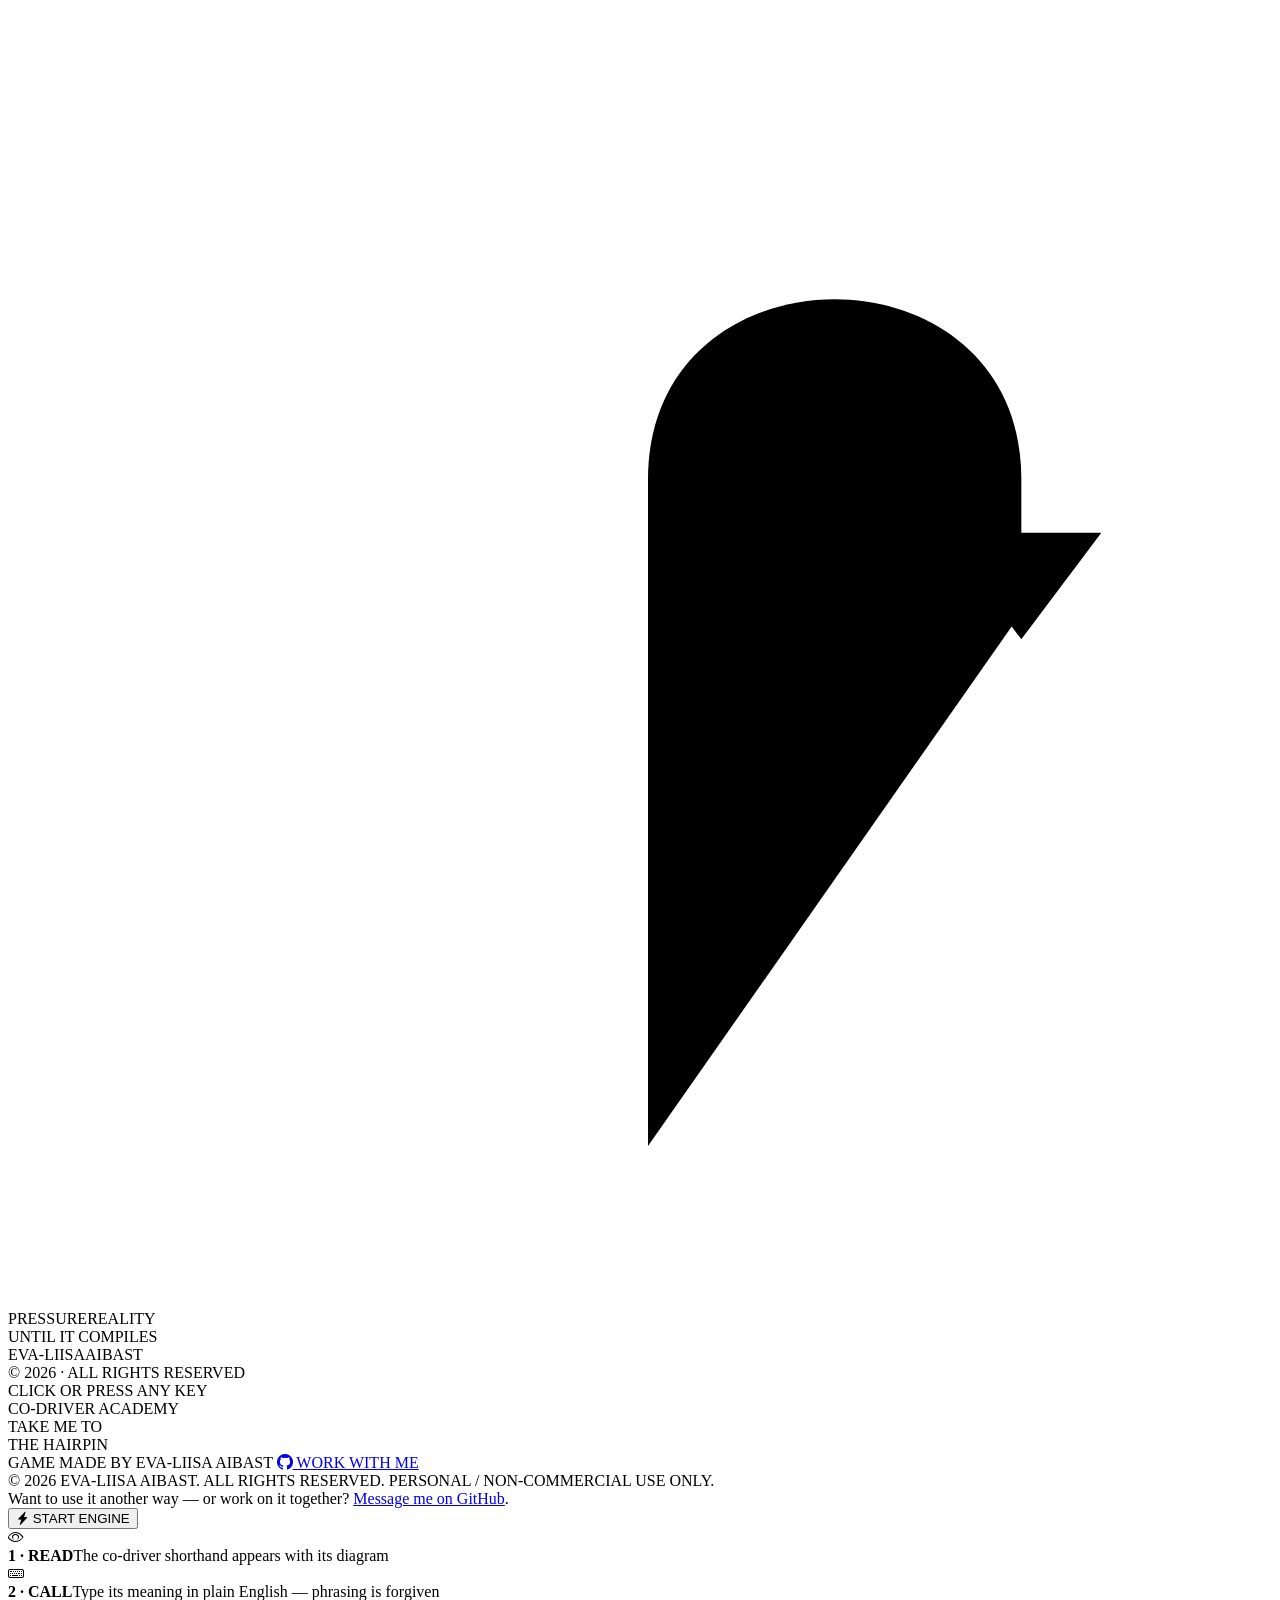
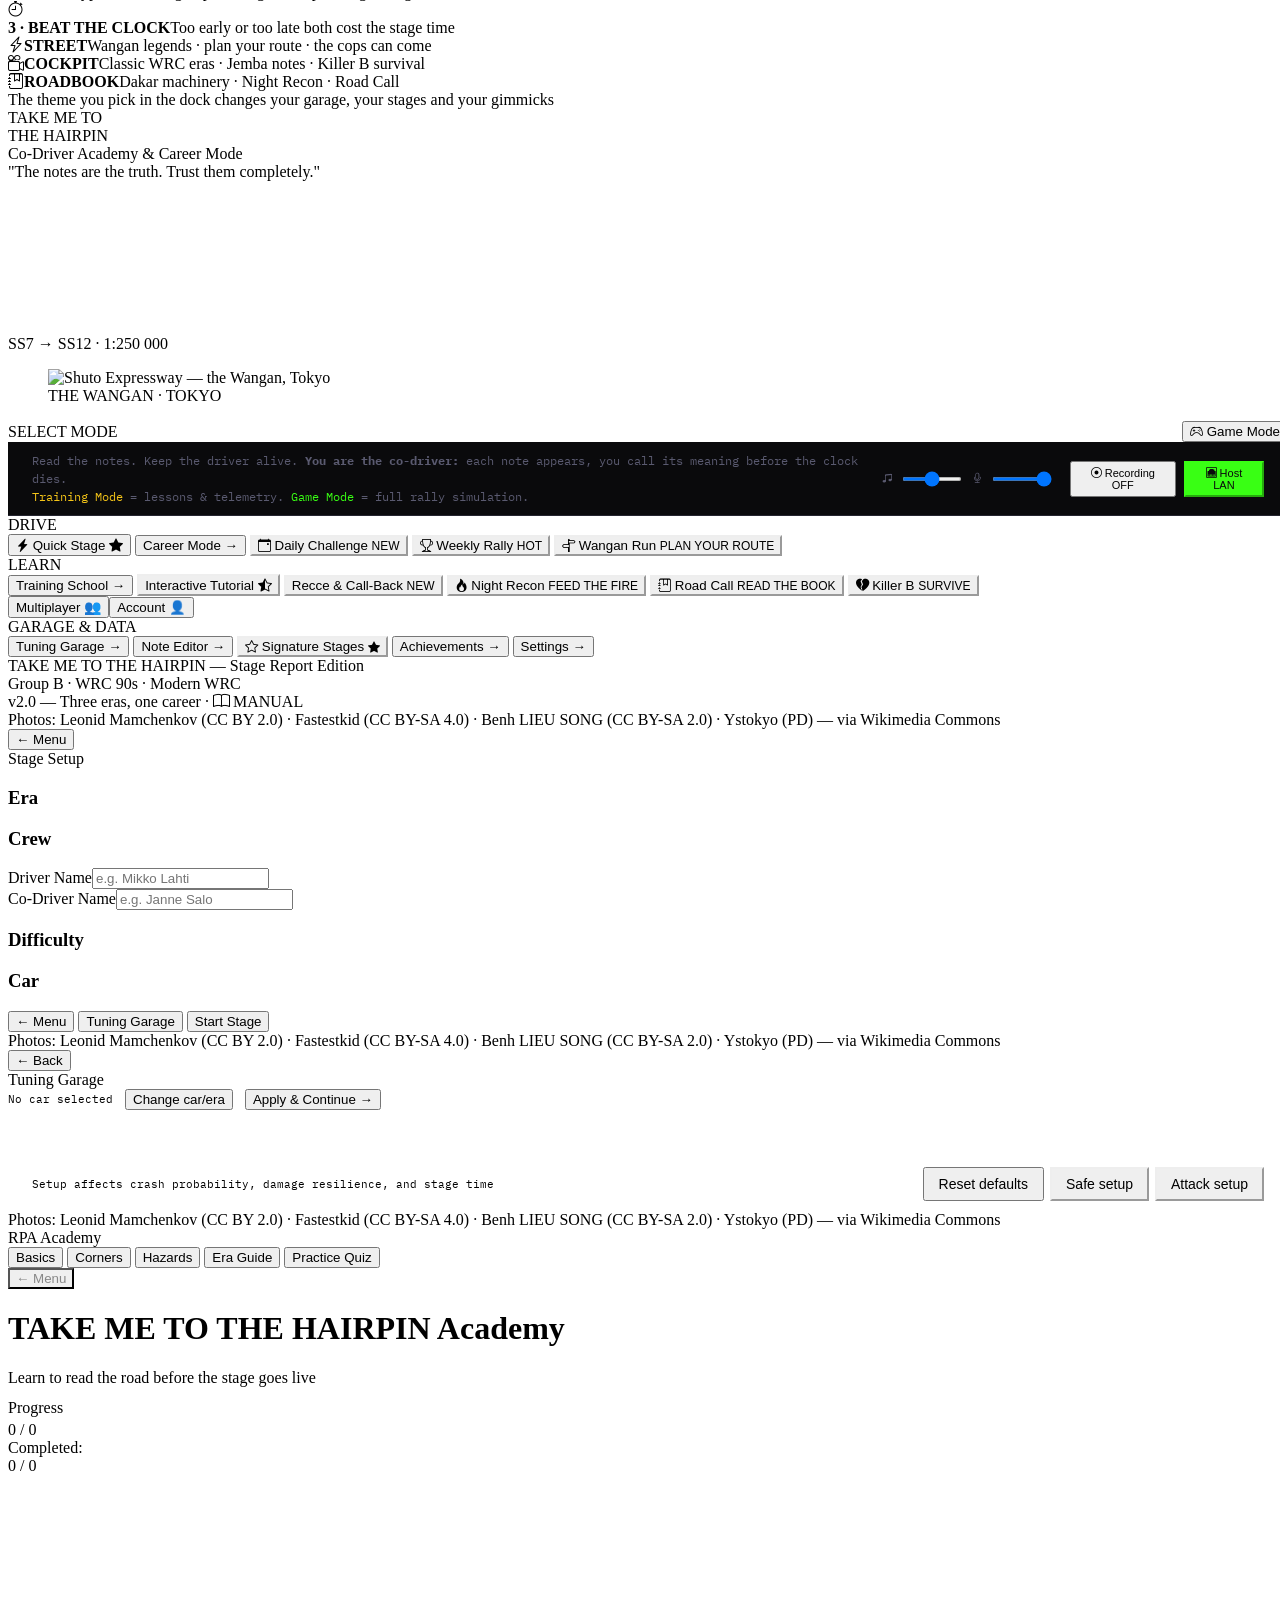
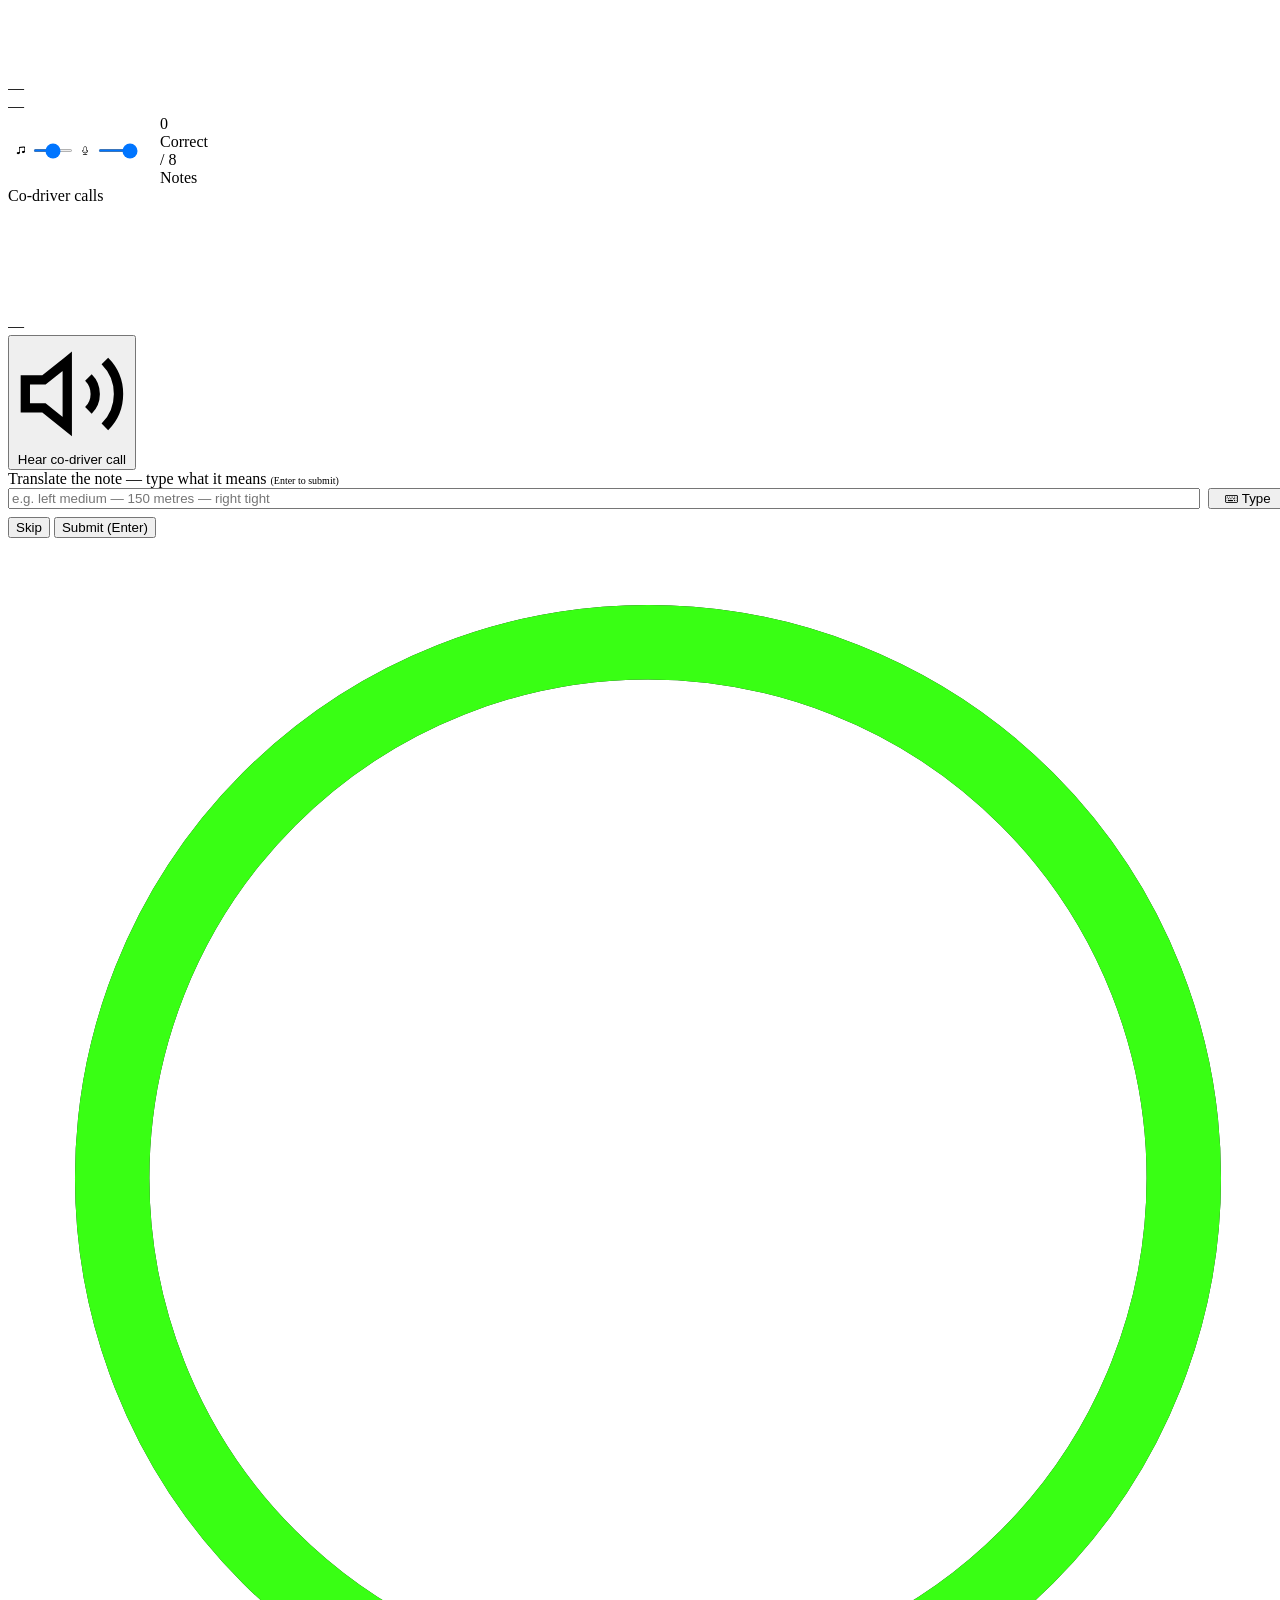
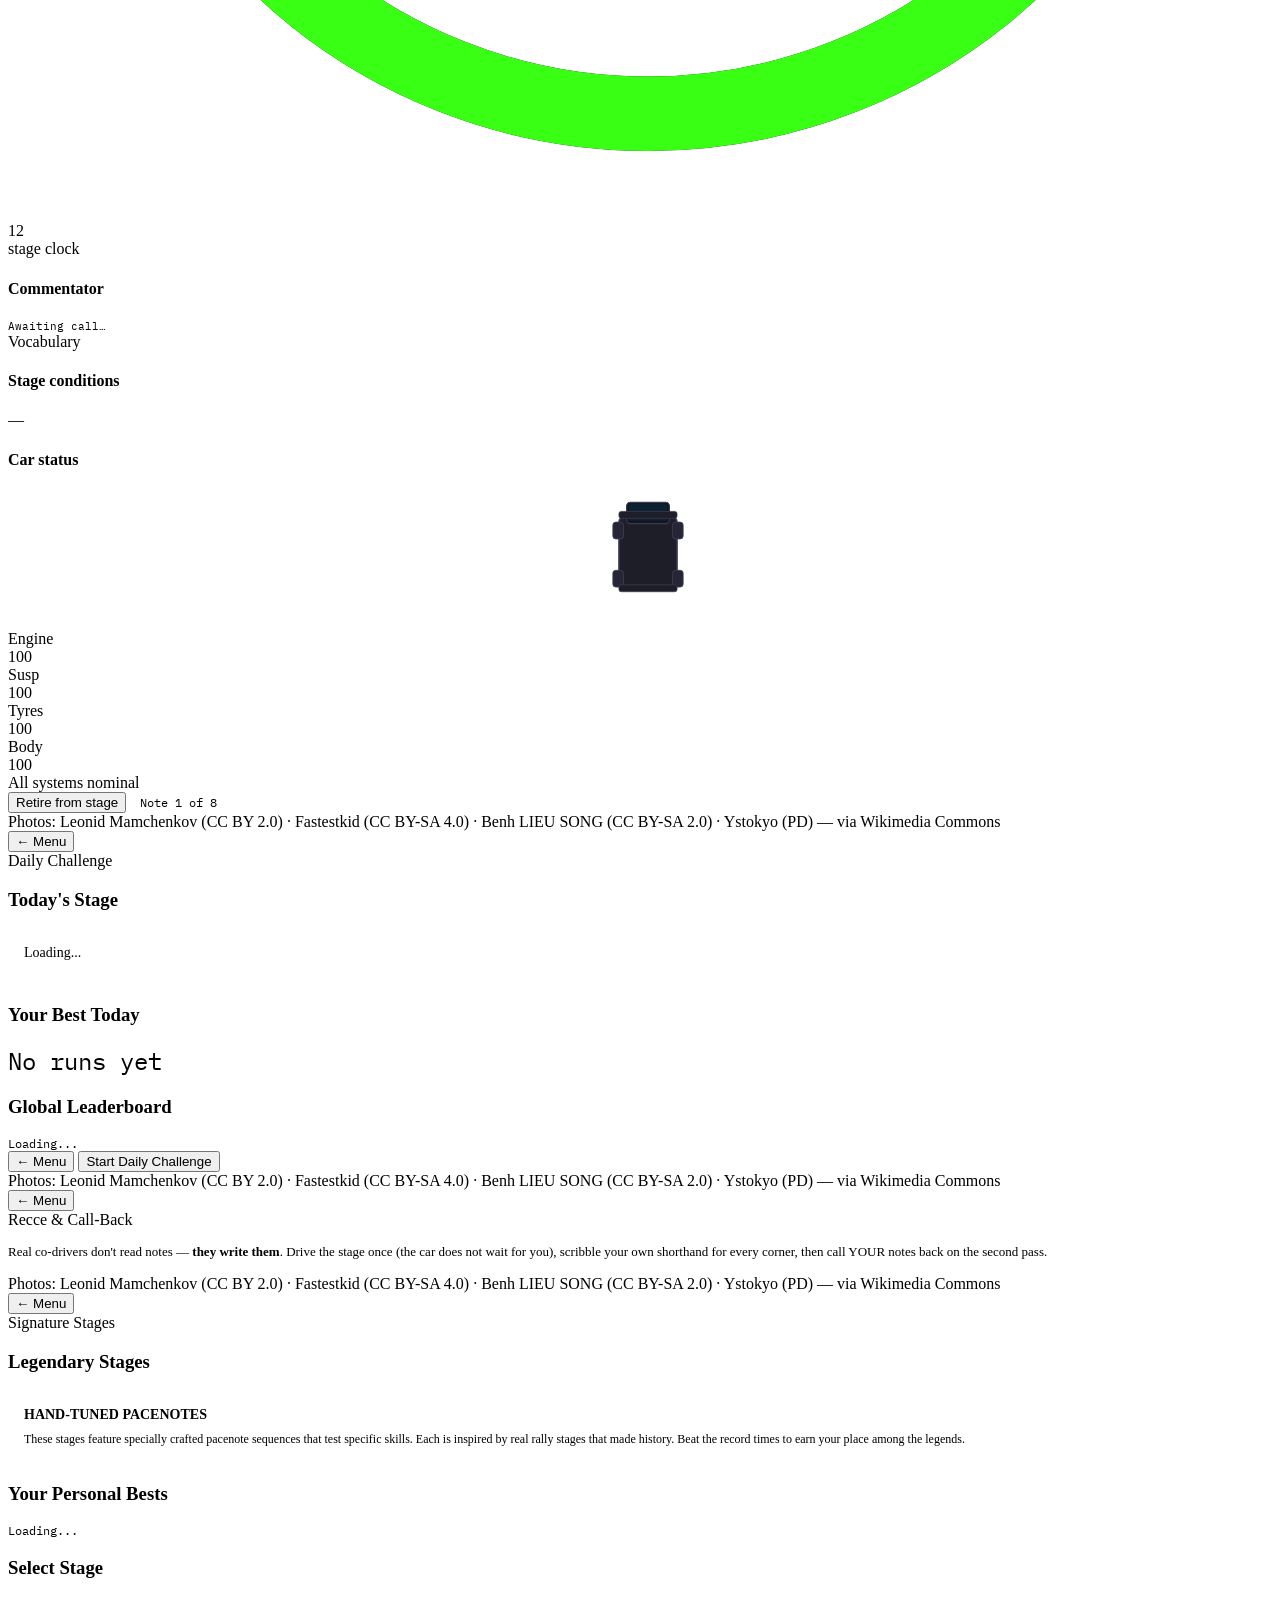
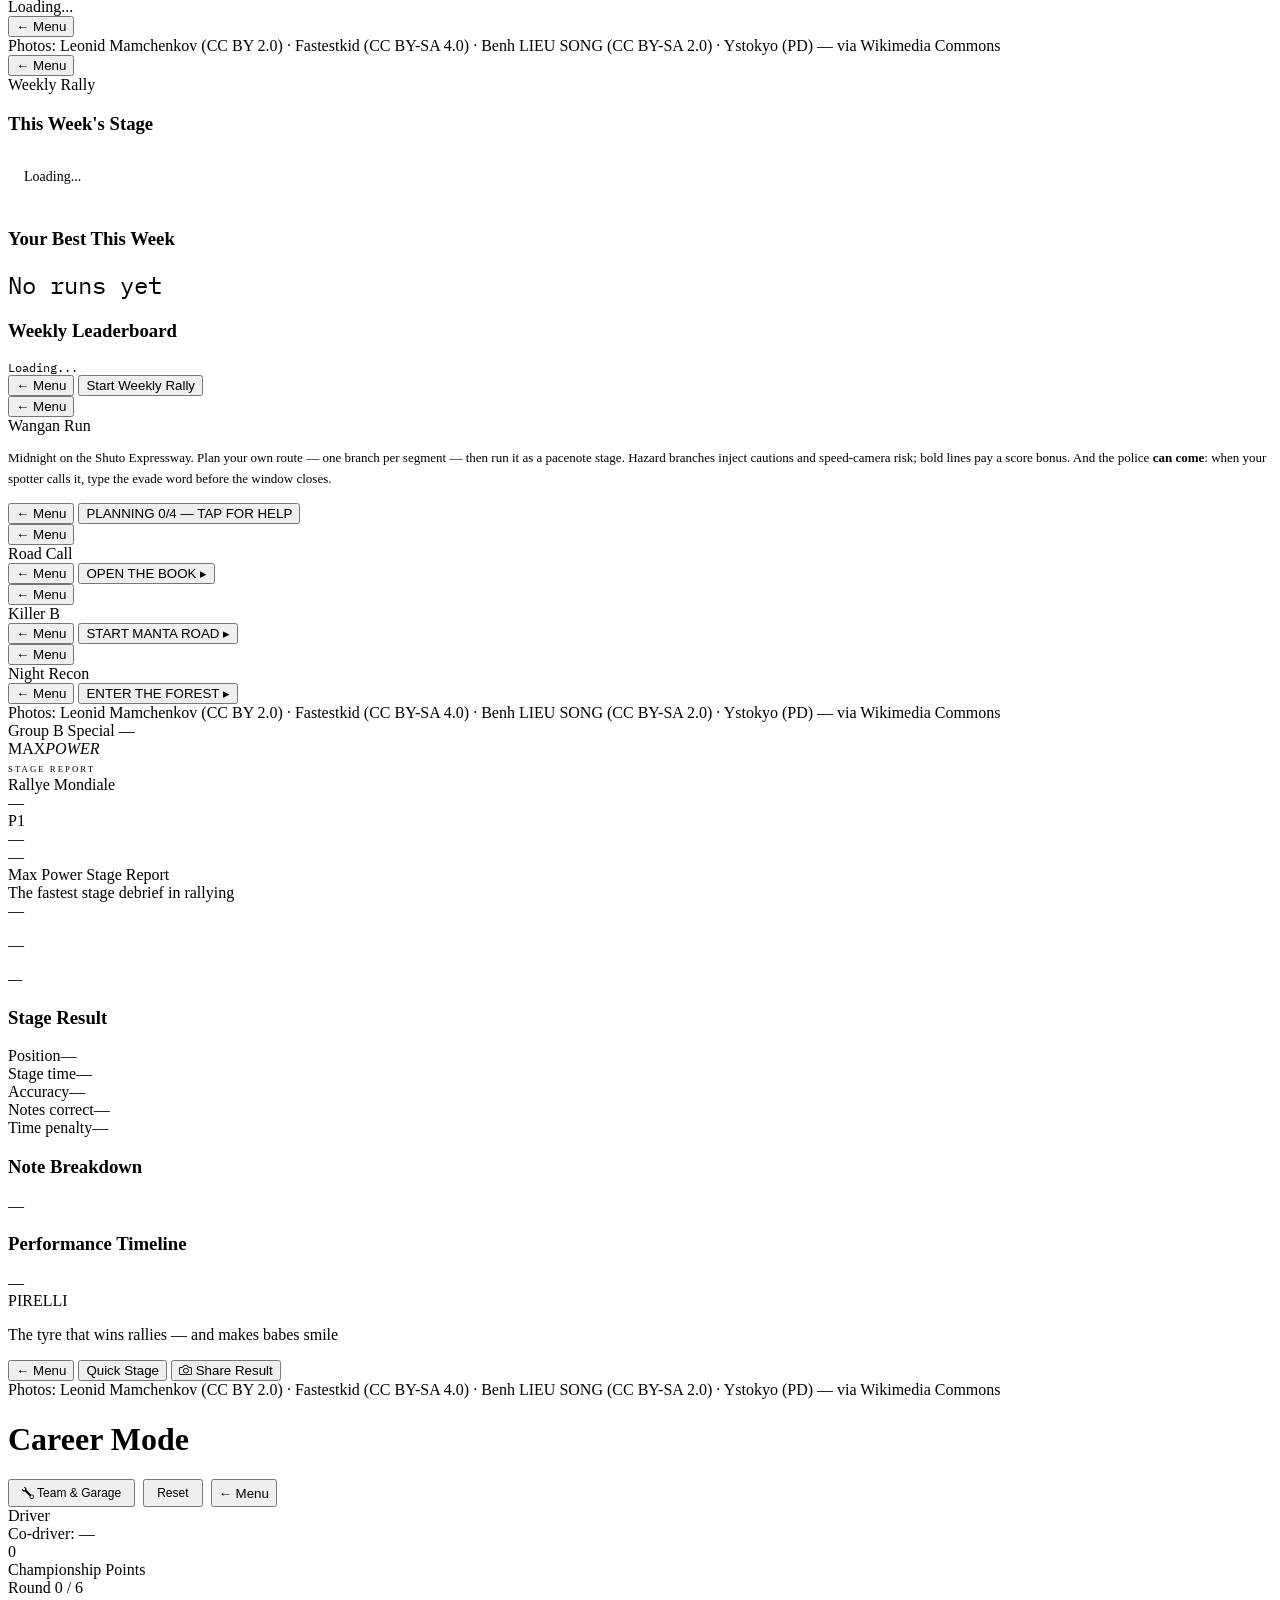
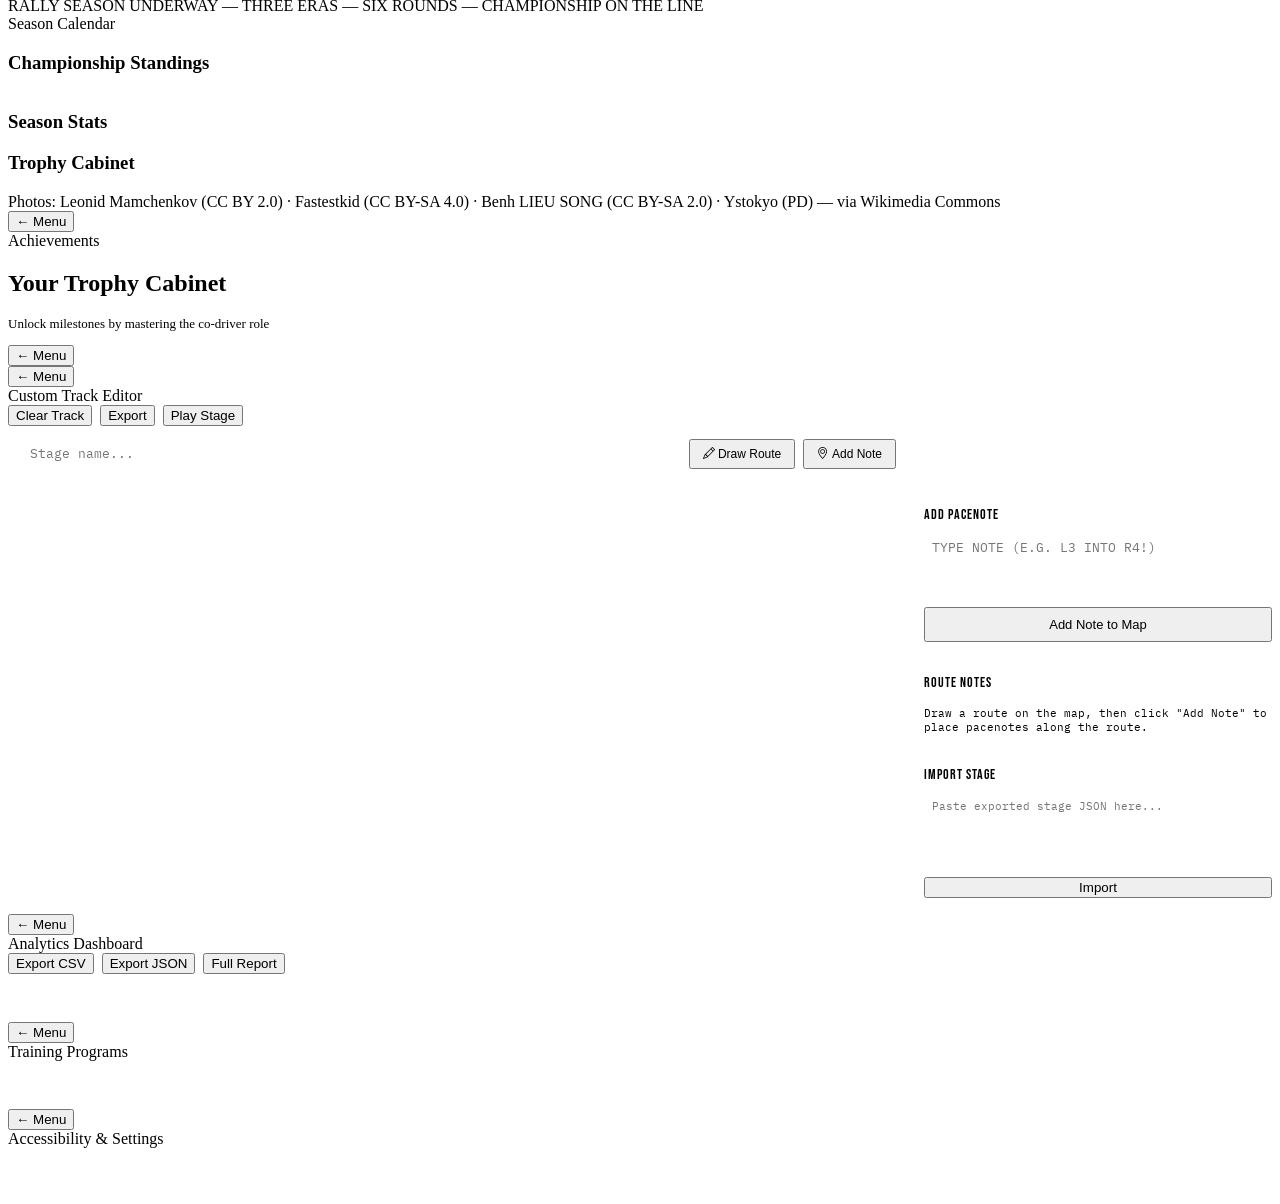
==== commit 9023dd2b: "Rework boot flash: skippable with per-session memory, title-first hierarchy" ====
--- a/index.html
+++ b/index.html
@@ -13,8 +13,16 @@
 <title>TAKE ME TO THE HAIRPIN</title>
 <link rel="icon" href="data:,"/>
 <link rel="preconnect" href="https://fonts.googleapis.com"/>
-<link rel="stylesheet" href="https://fonts.googleapis.com/css2?family=Bebas+Neue&family=Anton&family=IBM+Plex+Mono:ital,wght@0,400;0,600;1,400&family=IBM+Plex+Sans:ital,wght@0,400;0,600;1,400&family=Playfair+Display:ital,wght@0,700;0,900;1,400;1,700&display=swap"/>
-<link rel="stylesheet" href="styles.css"/>
+<link rel="stylesheet" href="https://fonts.googleapis.com/css2?family=Bebas+Neue&family=Anton&family=IBM+Plex+Mono:ital,wght@0,400;0,600;1,400&family=IBM+Plex+Sans:ital,wght@0,400;0,600;1,400&family=Playfair+Display:ital,wght@0,700;0,900;1,400;1,700&family=Caveat:wght@500;600;700&family=Press+Start+2P&family=VT323&family=Cookie&family=Gochi+Hand&family=Orbitron:wght@500;700;900&family=Rubik+Mono+One&family=Black+Ops+One&display=swap"/>
+<link rel="stylesheet" href="https://cdn.jsdelivr.net/npm/bootstrap-icons@1.13.1/font/bootstrap-icons.min.css"/>
+<link rel="stylesheet" href="styles.css?v=16"/>
+<link rel="stylesheet" href="themes.css?v=36"/>
+<script src="theme-switcher.js?v=6"></script>
+<script src="wangan-modes.js?v=5"></script>
+<script src="night-recon.js?v=3"></script>
+<script src="groupb-survival.js?v=3"></script>
+<script src="roadbook-call.js?v=3"></script>
+<script src="audio-mixer.js?v=4"></script>
 
 <script>
   !function(t,e){var o,n,p,r;e.__SV||(window.posthog=e,e._i=[],e.init=function(i,s,a){function g(t,e){var o=e.split(".");2==o.length&&(t=t[o[0]],e=o[1]),t[e]=function(){t.push([e].concat(Array.prototype.slice.call(arguments,0)))}}(p=t.createElement("script")).type="text/javascript",p.async=!0,p.src=s.api_host+"/static/array.js",(r=t.getElementsByTagName("script")[0]).parentNode.insertBefore(p,r);var u=e;for(void 0!==a?u=e[a]=[]:a="posthog",u.people=u.people||[],u.toString=function(t){var e="posthog";return"posthog"!==a&&(e+="."+a),t||(e+=" (stub)"),e},u.people.toString=function(){return u.toString(1)+".people (stub)"},o="capture identify alias people.set people.set_once set_config register register_once unregister opt_out_capturing has_opted_out_capturing opt_in_capturing reset isFeatureEnabled onFeatureFlags getFeatureFlag getFeatureFlagPayload reloadFeatureFlags updateEarlyAccessFeatureFlag setEarlyAccessFeatureFlag getEarlyAccessFeatureFlag getEarlyAccessFeatureFlagPayload".split(" "),n=0;n<o.length;n++)g(u,o[n]);e._i.push([i,s,a])},e.__SV=1)}(document,window.posthog||[]);
@@ -218,70 +226,289 @@
 </head>
 <body>
 
+<!-- Launch splash: studio boot -> title -> walkthrough. Click/key to start (also unlocks the intro sting). -->
+<div id="splash">
+  <div class="splash-photos" aria-hidden="true">
+    <div class="sp-ph sp-cyprus"></div>
+    <div class="sp-ph sp-giza"></div>
+    <div class="sp-ph sp-wangan"></div>
+    <div class="splash-photo-veil"></div>
+  </div>
+  <div class="splash-convoy" aria-hidden="true">
+    <!-- the whole garage rolls by: WRC / Group B / street / Dakar, mixed -->
+    <img src="ford_escort_WRC.png" alt="" class="convoy-car c1">
+    <img src="wangan_r34.png" alt="" class="convoy-car c2">
+    <img src="dakar_hilux.png" alt="" class="convoy-car c3">
+    <img src="audi-sport_quattro.png" alt="" class="convoy-car c4">
+    <img src="wangan_rx7.png" alt="" class="convoy-car c5">
+    <img src="dakar_kamaz.png" alt="" class="convoy-car c6">
+    <img src="toyota_GR_Yaris_Rally1.png" alt="" class="convoy-car c7">
+    <img src="wangan_supra.png" alt="" class="convoy-car c8">
+    <img src="dakar_mini.png" alt="" class="convoy-car c9">
+  </div>
+  <div id="splash-boot">
+    <svg class="boot-tulip" viewBox="0 0 96 96" aria-hidden="true">
+      <path class="bt-entry" d="M 8 84 L 48 84" />
+      <path class="bt-bend" d="M 48 84 C 48 60, 48 44, 48 34 C 48 16, 76 16, 76 34 L 76 44" />
+      <path class="bt-arrow" d="M 70 38 L 76 46 L 82 38" />
+    </svg>
+    <div class="boot-title"><span class="bt-l1">PRESSURE</span><span class="bt-l2">REALITY</span></div>
+    <div class="boot-tag">UNTIL IT COMPILES</div>
+    <div class="boot-rule"></div>
+    <div class="boot-name"><span class="bn-l1">EVA-LIISA</span><span class="bn-dot"></span><span class="bn-l2">AIBAST</span></div>
+    <div class="boot-year">&copy; 2026 &middot; ALL RIGHTS RESERVED</div>
+    <div class="boot-sub">CLICK OR PRESS ANY KEY</div>
+  </div>
+  <div class="splash-inner">
+    <div class="splash-rivet tl"></div><div class="splash-rivet tr"></div>
+    <div class="splash-rivet bl"></div><div class="splash-rivet br"></div>
+    <div class="splash-stripe"></div>
+    <div class="splash-kicker">CO-DRIVER ACADEMY</div>
+    <div class="splash-title">TAKE ME TO<br><span>THE HAIRPIN</span></div>
+    <div class="splash-credit">GAME MADE BY <span>EVA-LIISA&nbsp;AIBAST</span> <a class="splash-gh" href="https://github.com/EvaLiisaAibast?tab=repositories" target="_blank" rel="noopener"><i class="bi bi-github"></i> WORK WITH ME</a></div>
+    <div class="splash-rights">© 2026 EVA-LIISA AIBAST. ALL RIGHTS RESERVED. PERSONAL / NON-COMMERCIAL USE ONLY.<br>Want to use it another way — or work on it together? <a class="rights-link" href="https://github.com/EvaLiisaAibast?tab=repositories" target="_blank" rel="noopener">Message me on GitHub</a>.</div>
+    <button class="splash-btn" id="splash-enter" onclick="dismissSplash()"><i class="bi bi-lightning-charge-fill"></i> START ENGINE</button>
+    <div class="splash-walk" id="splash-walk">
+      <div class="walk-step"><i class="bi bi-eye"></i><div><b>1 &middot; READ</b><span>The co-driver shorthand appears with its diagram</span></div></div>
+      <div class="walk-step"><i class="bi bi-keyboard"></i><div><b>2 &middot; CALL</b><span>Type its meaning in plain English — phrasing is forgiven</span></div></div>
+      <div class="walk-step"><i class="bi bi-stopwatch"></i><div><b>3 &middot; BEAT THE CLOCK</b><span>Too early or too late both cost the stage time</span></div></div>
+    </div>
+    <div class="splash-themes" id="splash-themes">
+      <div class="splash-theme" data-theme="theme-street" role="button" tabindex="0"><i class="bi bi-lightning-charge"></i><b>STREET</b><span>Wangan legends · plan your route · the cops can come</span></div>
+      <div class="splash-theme" data-theme="" role="button" tabindex="0"><i class="bi bi-camera-reels"></i><b>COCKPIT</b><span>Classic WRC eras · Jemba notes · Killer B survival</span></div>
+      <div class="splash-theme" data-theme="theme-roadbook" role="button" tabindex="0"><i class="bi bi-journal-bookmark"></i><b>ROADBOOK</b><span>Dakar machinery · Night Recon · Road Call</span></div>
+    </div>
+    <div class="splash-foot">The theme you pick in the dock changes your garage, your stages and your gimmicks</div>
+  </div>
+</div>
+<script>
+(function(){
+  var stingPlayed=false, walkTimer=null;
+  /* Custom open sting, synthesised in WebAudio — no audio assets: a starter-
+     motor noise burst, an engine rev that sweeps up and settles, and a ping
+     timed to the title slam. Created inside the click handler so autoplay
+     policy is satisfied. */
+  function playBootSting(){
+    try{
+      var AC=window.AudioContext||window.webkitAudioContext; if(!AC)return;
+      var ctx=new AC(); if(ctx.state==='suspended')ctx.resume();
+      var t=ctx.currentTime;
+      var master=ctx.createGain(); master.gain.value=0.35; master.connect(ctx.destination);
+      // starter motor: short filtered noise burst
+      var buf=ctx.createBuffer(1,Math.floor(ctx.sampleRate*0.28),ctx.sampleRate);
+      var d=buf.getChannelData(0); for(var i=0;i<d.length;i++)d[i]=(Math.random()*2-1)*(1-i/d.length);
+      var noise=ctx.createBufferSource(); noise.buffer=buf;
+      var nFilt=ctx.createBiquadFilter(); nFilt.type='bandpass'; nFilt.frequency.value=320; nFilt.Q.value=0.8;
+      var nGain=ctx.createGain(); nGain.gain.setValueAtTime(0.5,t); nGain.gain.exponentialRampToValueAtTime(0.01,t+0.32);
+      noise.connect(nFilt); nFilt.connect(nGain); nGain.connect(master); noise.start(t);
+      // engine rev: sawtooth sweep with a lowpass opening
+      var osc=ctx.createOscillator(); osc.type='sawtooth';
+      osc.frequency.setValueAtTime(45,t+0.2);
+      osc.frequency.exponentialRampToValueAtTime(70,t+0.55);
+      osc.frequency.exponentialRampToValueAtTime(165,t+1.0);
+      osc.frequency.exponentialRampToValueAtTime(95,t+1.5);
+      var oFilt=ctx.createBiquadFilter(); oFilt.type='lowpass';
+      oFilt.frequency.setValueAtTime(220,t+0.2); oFilt.frequency.exponentialRampToValueAtTime(1300,t+1.0);
+      var oGain=ctx.createGain(); oGain.gain.setValueAtTime(0.0001,t+0.2);
+      oGain.gain.exponentialRampToValueAtTime(0.55,t+0.55);
+      oGain.gain.exponentialRampToValueAtTime(0.0001,t+1.65);
+      osc.connect(oFilt); oFilt.connect(oGain); oGain.connect(master); osc.start(t+0.2); osc.stop(t+1.75);
+      // title ping, timed to the slam (~0.55s in)
+      var ping=ctx.createOscillator(); ping.type='sine'; ping.frequency.setValueAtTime(880,t+0.55);
+      var pGain=ctx.createGain(); pGain.gain.setValueAtTime(0.14,t+0.55); pGain.gain.exponentialRampToValueAtTime(0.0001,t+1.25);
+      ping.connect(pGain); pGain.connect(master); ping.start(t+0.55); ping.stop(t+1.3);
+      setTimeout(function(){try{ctx.close();}catch(e){}},2600);
+    }catch(e){}
+  }
+  function startWalk(){
+    var steps=document.querySelectorAll('#splash .walk-step');
+    if(!steps.length)return;
+    var i=0;
+    steps[0].classList.add('on');
+    walkTimer=setInterval(function(){
+      for(var k=0;k<steps.length;k++)steps[k].classList.remove('on');
+      steps[i].classList.add('on');
+      i=(i+1)%steps.length;
+    },1500);
+  }
+  window.enterBoot=function(){
+    var boot=document.getElementById('splash-boot');
+    if(!boot||boot.classList.contains('gone'))return;
+    if(!stepGate())return;
+    boot.classList.add('gone');
+    if(!stingPlayed){playBootSting();stingPlayed=true;}
+    document.getElementById('splash').classList.add('live');
+    setTimeout(startWalk,900);
+  };
+  window.dismissSplash=function(){
+    if(walkTimer)clearInterval(walkTimer);
+    var s=document.getElementById('splash'); if(!s)return;
+    if(!stepGate())return;
+    s.classList.add('bye');
+    setTimeout(function(){ if(s.parentNode)s.parentNode.removeChild(s); }, 650);
+    try{localStorage.setItem('rpa.splash.seen','1');sessionStorage.setItem('rpa.splash.session','1');}catch(e){}
+  };
+  /* One press = one step. The 450ms gate lives INSIDE the two step functions
+     so every path (key press, click, bubbled click) is safe from double-skips. */
+  var lastStepAt=0;
+  function stepGate(){
+    var now=Date.now();
+    if(now-lastStepAt<450)return false;
+    lastStepAt=now; return true;
+  }
+  function splashAdvance(e){
+    if(e.target.tagName==='INPUT'||e.target.tagName==='TEXTAREA')return;
+    var b=document.getElementById('splash-boot');
+    if(b&&!b.classList.contains('gone'))enterBoot();
+    else dismissSplash();
+  }
+  document.addEventListener('keydown',splashAdvance);
+  var boot=document.getElementById('splash-boot');
+  if(boot)boot.addEventListener('click',function(e){
+    /* the ident card covers the whole screen — clicks here are “forward” */
+    e.stopPropagation();
+    enterBoot();
+  });
+  var splashCard=document.getElementById('splash');
+  if(splashCard)splashCard.addEventListener('click',function(e){
+    /* title card clicks dismiss, except on the interactive bits */
+    if(e.target.closest('.walk-step,#splash-themes,#splash-enter,.splash-gh,.rights-link'))return;
+    dismissSplash();
+  });
+
+  /* ---- returning visitors: skip the ceremony, keep the choice ----------
+     The full ident plays ONCE PER BROWSER SESSION (sessionStorage). Within
+     the same session, a returning visitor lands on the title card directly
+     (no boot ident, no sting, walkthrough armed immediately); across
+     sessions they still get the boot, but any key/click now forwards them
+     straight to the title card — one press to the game, not a guided tour. */
+  (function(){
+    var seenSession=false;
+    try{seenSession=!!sessionStorage.getItem('rpa.splash.session');}catch(e){}
+    if(seenSession && boot){
+      boot.classList.add('gone');
+      document.getElementById('splash').classList.add('live');
+      startWalk();
+    }
+  })();
+
+  /* splash theme cards: real selectors, not just decoration.
+     Clicking one applies the theme immediately (same store the dock uses),
+     highlights the picked card, and swaps the splash skin to match. */
+  (function(){
+    var cards=document.querySelectorAll('#splash-themes .splash-theme');
+    function syncCards(){
+      var cur=document.documentElement.getAttribute('data-theme')||'';
+      cards.forEach(function(c){ c.classList.toggle('sel', (c.getAttribute('data-theme')||'')===cur); });
+    }
+    function pick(e){
+      var t=e.currentTarget.getAttribute('data-theme')||'';
+      var dockBtn=document.querySelector('#theme-dock button[data-theme="'+t+'"]');
+      if(dockBtn){ dockBtn.click(); }
+      else {
+        document.body.classList.remove('theme-street','theme-roadbook');
+        if(t)document.body.classList.add(t);
+        document.documentElement.setAttribute('data-theme',t);
+        try{localStorage.setItem('rpa.theme',t);}catch(err){}
+        if(typeof window.rpaOnThemeChanged==='function'){try{window.rpaOnThemeChanged();}catch(err){}}
+      }
+      syncCards();
+    }
+    cards.forEach(function(c){
+      c.setAttribute('title','Click to start with this theme');
+      c.addEventListener('click',pick);
+      c.addEventListener('keydown',function(e){ if(e.key==='Enter'||e.key===' '){ e.preventDefault(); pick(e); } });
+    });
+    syncCards();
+    /* theme-switcher applies the saved theme on its own DOMContentLoaded tick —
+       watch body class so the highlighted card always matches reality */
+    new MutationObserver(syncCards).observe(document.body, { attributes: true, attributeFilter: ['class'] });
+  })();
+})();
+</script>
+
 <div class="screen active" id="menu">
 
 <div id="lobby-info-bar" style="position:fixed;top:0;left:0;right:0;z-index:1000;background:rgba(10,10,12,0.95);border-bottom:1px solid var(--brd2);padding:8px 16px;display:none;align-items:center;justify-content:space-between;font-family:'IBM Plex Mono',monospace;font-size:12px;">
-  <div style="display:flex;align-items:center;gap:12px;">
-    <span style="color:var(--gold);font-weight:600;">🎮 LOBBY: <span id="lobby-display-id">—</span></span>
+  <div style="display:flex;align-items:center;gap:12px;">     <span style="color:var(--gold);font-weight:600;"><i class="bi bi-broadcast"></i> LOBBY: <span id="lobby-display-id">—</span></span>
     <span style="color:var(--text3);">|</span>
     <span style="color:var(--text3);">Server: <span id="lobby-display-server">—</span></span>
   </div>
-  <button onclick="Multiplayer.leaveLobby();hideLobbyInfo();" style="background:none;border:none;color:#e8291c;cursor:pointer;font-size:11px;font-family:inherit;">✕ Leave</button>
+  <button onclick="Multiplayer.leaveLobby();hideLobbyInfo();" style="background:none;border:none;color:#e8291c;cursor:pointer;font-size:11px;font-family:inherit;"><i class="bi bi-x-lg"></i> Leave</button>
 </div>
 <div class="menu-wrap" id="menu-wrap">
+  <div class="menu-content">
+    <div class="menu-title">TAKE ME TO<br><span>THE HAIRPIN</span></div>
+    <div class="menu-sub">Co-Driver Academy &amp; Career Mode</div>
+    <div class="menu-quote">"The notes are the truth. Trust them completely."</div>
+  </div>
   <div class="menu-left">
-    <video class="menu-hero" autoplay muted loop playsinline>
-      <source src="1000216126.mp4" type="video/mp4"/>
-    </video>
+      <video class="menu-hero" autoplay muted loop playsinline>
+        <source src="1000216126.mp4" type="video/mp4"/>
+      </video>
+      <div class="map-ref" aria-hidden="true">SS7 → SS12 · 1:250 000</div>
     <div class="menu-overlay"></div>
     <div class="menu-stripe"></div>
-    <div class="menu-content">
-      <div class="menu-title">TAKE ME TO<br>THE HAIRPIN</div>
-      <div class="menu-sub">Co-Driver Academy &amp; Career Mode</div>
-      <div class="menu-quote">"The notes are the truth. Trust them completely."</div>
-    </div>
+  </div>
+  <div class="street-boxart" aria-hidden="true">
+    <figure><img src="https://thumb.wikimedia.org/wikipedia/commons/thumb/c/cf/Shuto_Expressway_01.JPG/500px-Shuto_Expressway_01.JPG" alt="Shuto Expressway — the Wangan, Tokyo" loading="lazy"><figcaption>THE WANGAN · TOKYO</figcaption></figure>
   </div>
   <div class="menu-right">
     <div class="menu-right-top" style="display:flex;align-items:center;justify-content:space-between">
-  <span>SELECT MODE</span>
-  <button id="mode-toggle-btn" title="Toggle Game/Training mode">🎮 Game Mode</button>
+  <span>SELECT MODE</span>   <button id="mode-toggle-btn" title="Toggle Game/Training mode"><i class="bi bi-controller"></i> Game Mode</button>
 </div>
 <div style="padding:.6rem 1.5rem;background:#0a0a0c;border-bottom:1px solid #252530;font-size:12px;color:#5a5a70;font-family:'IBM Plex Mono',monospace;line-height:1.5;display:flex;justify-content:space-between;align-items:center;">
-  <div>Read the notes. Keep the driver alive.<br>
+  <div>Read the notes. Keep the driver alive. <b>You are the co-driver:</b> each note appears, you call its meaning before the clock dies.<br>
   <span style="color:#f5c518">Training Mode</span> = lessons & telemetry. <span style="color:#39ff14">Game Mode</span> = full rally simulation.</div>
   <div style="display:flex;gap:8px;align-items:center;">
     <div style="display:flex;align-items:center;gap:8px;padding:4px 8px;background:var(--surf);border:1px solid var(--brd2);border-radius:4px;">
-      <span style="font-size:10px;color:var(--text2)">🎵</span>
+      <span style="font-size:10px;color:var(--text2)"><i class="bi bi-music-note-beamed"></i></span>
       <input type="range" id="music-volume-slider" min="0" max="1" step="0.05" value="0.5" style="width:60px;height:4px;cursor:pointer" onchange="updateMusicVolume(this.value)">
-      <span style="font-size:10px;color:var(--text2)">🎤</span>
+      <span style="font-size:10px;color:var(--text2)"><i class="bi bi-mic"></i></span>
       <input type="range" id="voice-volume-slider" min="0" max="1" step="0.05" value="1.0" style="width:60px;height:4px;cursor:pointer" onchange="updateVoiceVolume(this.value)">
     </div>
-    <button id="recording-toggle-btn" class="gbtn" onclick="RecordingMode.toggle()" style="font-size:11px;padding:4px 10px;">⚪ Recording OFF</button>
-    <button class="gbtn" onclick="LanParty.quickHost()" style="font-size:11px;padding:4px 10px;background:#39ff14;color:#0a0a0c;border-color:#39ff14;">🎮 Host LAN</button>
+    <button id="recording-toggle-btn" class="gbtn" onclick="RecordingMode.toggle()" style="font-size:11px;padding:4px 10px;"><i class="bi bi-record-circle"></i> Recording OFF</button>
+    <button class="gbtn" onclick="LanParty.quickHost()" style="font-size:11px;padding:4px 10px;background:#39ff14;color:#0a0a0c;border-color:#39ff14;"><i class="bi bi-ethernet"></i> Host LAN</button>
   </div>
 </div>
     <div class="menu-nav">
-      <button class="mnbtn pri" onclick="openSetup()" style="background:var(--green);color:#0a0a0c;border-color:var(--green)">⚡ Quick Stage <span style="font-size:14px">★</span></button>
-      <button class="mnbtn" onclick="openCareer()">Career Mode <span>→</span></button>
-      <button class="mnbtn" onclick="openTraining()">Training School <span>→</span></button>
-      <button class="mnbtn" onclick="openTutorial()" style="border-color:var(--gold);color:var(--gold)">Interactive Tutorial <span style="font-size:14px">★</span></button>
-      <button class="mnbtn" onclick="openSignatureStages()" style="border-color:var(--red);color:var(--red)">🏆 Signature Stages <span style="font-size:12px">★</span></button>
-      <button class="mnbtn" onclick="openDailyChallenge()" style="border-color:var(--cyan);color:var(--cyan)">📅 Daily Challenge <span style="font-size:12px">NEW</span></button>
-      <button class="mnbtn" onclick="openWeeklyChallenge()" style="border-color:var(--mp-orange);color:var(--mp-orange)">🏆 Weekly Rally <span style="font-size:12px">HOT</span></button>
-      <button class="mnbtn" onclick="openTuningStandalone()">Tuning Garage <span>→</span></button>
-      <button class="mnbtn" id="menu-analytics-btn" onclick="openAnalytics()" style="display:none">Analytics Dashboard <span>→</span></button>
-      <button class="mnbtn" id="menu-programs-btn" onclick="openPrograms()" style="display:none">Training Programs <span>→</span></button>
-      <button class="mnbtn" onclick="openEditor()">Note Editor <span>→</span></button>
-      <button class="mnbtn" onclick="openAchievements()">Achievements <span>→</span></button>
-      <button class="mnbtn" onclick="openAccessibility()">Settings <span>→</span></button>
+      <div class="menu-group g-play">
+        <div class="menu-group-title">DRIVE</div>
+        <button class="mnbtn pri" onclick="openSetup()"><i class="bi bi-lightning-charge-fill"></i> Quick Stage <span style="font-size:14px"><i class="bi bi-star-fill"></i></span></button>
+        <button class="mnbtn" onclick="openCareer()">Career Mode <span>→</span></button>
+        <button class="mnbtn" onclick="openDailyChallenge()" style="border-color:var(--cyan);color:var(--cyan)"><i class="bi bi-calendar-event"></i> Daily Challenge <span style="font-size:12px">NEW</span></button>
+        <button class="mnbtn" onclick="openWeeklyChallenge()" style="border-color:var(--mp-orange);color:var(--mp-orange)"><i class="bi bi-trophy"></i> Weekly Rally <span style="font-size:12px">HOT</span></button>
+        <button class="mnbtn street-only" onclick="WanganModes.openPlanner()" style="border-color:var(--cyan);color:var(--cyan)"><i class="bi bi-signpost-split"></i> Wangan Run <span style="font-size:12px">PLAN YOUR ROUTE</span></button>
+      </div>
+      <div class="menu-group g-learn">
+        <div class="menu-group-title">LEARN</div>
+        <button class="mnbtn" onclick="openTraining()">Training School <span>→</span></button>
+        <button class="mnbtn" onclick="openTutorial()" style="border-color:var(--gold);color:var(--gold)">Interactive Tutorial <span style="font-size:14px"><i class="bi bi-star-half"></i></span></button>
+        <button class="mnbtn" onclick="openRecce()" style="border-color:var(--cyan);color:var(--cyan)">Recce & Call-Back <span style="font-size:12px">NEW</span></button>
+        <button class="mnbtn roadbook-only" onclick="NightRecon.openRecon()" style="border-color:var(--mp-orange);color:var(--mp-orange)"><i class="bi bi-fire"></i> Night Recon <span style="font-size:12px">FEED THE FIRE</span></button>
+        <button class="mnbtn roadbook-only" onclick="RoadCall.openCall()" style="border-color:var(--gold);color:var(--gold)"><i class="bi bi-journal-bookmark"></i> Road Call <span style="font-size:12px">READ THE BOOK</span></button>
+        <button class="mnbtn cockpit-only" onclick="GroupBSurvival.openSurvival()" style="border-color:var(--mp-red);color:var(--mp-red)"><i class="bi bi-heartbreak-fill"></i> Killer B <span style="font-size:12px">SURVIVE</span></button>
+        <button class="mnbtn" id="menu-programs-btn" onclick="openPrograms()" style="display:none">Training Programs <span>→</span></button>
+      </div>
+      <div class="menu-group g-create">
+        <div class="menu-group-title">GARAGE & DATA</div>
+        <button class="mnbtn" onclick="openTuningStandalone()">Tuning Garage <span>→</span></button>
+        <button class="mnbtn" onclick="openEditor()">Note Editor <span>→</span></button>
+        <button class="mnbtn" onclick="openSignatureStages()" style="border-color:var(--red);color:var(--red)"><i class="bi bi-star"></i> Signature Stages <span style="font-size:12px"><i class="bi bi-star-fill"></i></span></button>
+        <button class="mnbtn" onclick="openAchievements()">Achievements <span>→</span></button>
+        <button class="mnbtn" id="menu-analytics-btn" onclick="openAnalytics()" style="display:none">Analytics Dashboard <span>→</span></button>
+        <button class="mnbtn" onclick="openAccessibility()">Settings <span>→</span></button>
+      </div>
     </div>
     <div class="menu-bar">TAKE ME TO THE HAIRPIN — Stage Report Edition</div>
-    <div class="menu-foot">Group B · WRC 90s · Modern WRC<br>v2.0 — Three eras, one career</div>
+    <div class="menu-foot">Group B · WRC 90s · Modern WRC<br>v2.0 — Three eras, one career · <a href="manual.html" style="color:var(--gold);text-decoration:none" target="_blank"><i class="bi bi-book"></i> MANUAL</a></div>
   </div>
 </div>
 </div>
 
 <div class="screen" id="setup">
+<div class="theme-bg" aria-hidden="true"></div>
+<div class="theme-credits">Photos: Leonid Mamchenkov (CC BY 2.0) · Fastestkid (CC BY-SA 4.0) · Benh LIEU SONG (CC BY-SA 2.0) · Ystokyo (PD) — via Wikimedia Commons</div>
 <div class="page-hdr">
   <button class="bk" onclick="showMenu()">← Menu</button>
   <div class="page-hdr-title">Stage Setup</div>
@@ -295,6 +522,7 @@
       <div class="field"><label>Co-Driver Name</label><input id="inp-cod" type="text" placeholder="e.g. Janne Salo"/></div>
     </div>
   </div>
+  <div class="ss-sec"><div class="theme-gimmick-banner" id="gimmick-banner" style="display:none"></div></div>
   <div class="ss-sec"><h3>Difficulty</h3><div class="diff-row" id="diff-row"></div></div>
   <div class="ss-sec"><h3>Car</h3><div class="car-grid" id="car-grid"></div></div>
 </div>
@@ -306,6 +534,8 @@
 </div>
 
 <div class="screen" id="tuning">
+<div class="theme-bg" aria-hidden="true"></div>
+<div class="theme-credits">Photos: Leonid Mamchenkov (CC BY 2.0) · Fastestkid (CC BY-SA 4.0) · Benh LIEU SONG (CC BY-SA 2.0) · Ystokyo (PD) — via Wikimedia Commons</div>
 <div class="page-hdr" style="flex-wrap:wrap;gap:.5rem">
   <button class="bk" id="tun-back-btn" onclick="tunBack()">← Back</button>
   <div class="page-hdr-title" id="tun-title">Tuning Garage</div>
@@ -349,6 +579,8 @@
 </div>
 
 <div class="screen" id="training">
+<div class="theme-bg" aria-hidden="true"></div>
+<div class="theme-credits">Photos: Leonid Mamchenkov (CC BY 2.0) · Fastestkid (CC BY-SA 4.0) · Benh LIEU SONG (CC BY-SA 2.0) · Ystokyo (PD) — via Wikimedia Commons</div>
 <div class="school-top">
   <div class="school-logo">RPA Academy</div>
   <div class="school-tabs">
@@ -384,6 +616,9 @@
   <source src="pixelShader_8_28_2026_8_59_24 PM.mp4" type="video/mp4"/>
 </video>
 <div class="game-bg-overlay"></div>
+<div class="street-boxart" aria-hidden="true">
+  <figure><img src="https://thumb.wikimedia.org/wikipedia/commons/thumb/c/cf/Shuto_Expressway_01.JPG/500px-Shuto_Expressway_01.JPG" alt="" loading="lazy"></figure>
+</div>
 <div class="game-flash" id="game-flash"></div>
 <div class="g-topbar">
   <div>
@@ -392,9 +627,9 @@
   </div>
   <div style="display:flex;align-items:center;gap:12px;">
     <div style="display:flex;align-items:center;gap:6px;padding:4px 8px;background:var(--surf);border:1px solid var(--brd2);border-radius:4px;">
-      <span style="font-size:9px;color:var(--text2)">🎵</span>
+      <span style="font-size:9px;color:var(--text2)"><i class="bi bi-music-note-beamed"></i></span>
       <input type="range" id="game-music-volume-slider" min="0" max="1" step="0.05" value="0.5" style="width:40px;height:3px;cursor:pointer" onchange="updateMusicVolume(this.value)">
-      <span style="font-size:9px;color:var(--text2)">🎤</span>
+      <span style="font-size:9px;color:var(--text2)"><i class="bi bi-mic"></i></span>
       <input type="range" id="game-voice-volume-slider" min="0" max="1" step="0.05" value="1.0" style="width:40px;height:3px;cursor:pointer" onchange="updateVoiceVolume(this.value)">
     </div>
     <div class="g-scores">
@@ -424,13 +659,23 @@
     </div>
     <div class="narr-strip" id="g-narr"><div class="narr-txt" id="g-narr-txt"></div></div>
     <div id="tuning-warnings" style="display:none;background:#1a1400;border:1px solid #f5c518;padding:0.5rem;margin-bottom:0.5rem;font-size:11px;font-family:'IBM Plex Mono',monospace;"></div>
+    <div id="howto-hint" style="display:none;margin-bottom:0.75rem;padding:0.8rem 1rem;background:#141a10;border:1px solid #39ff14;font-family:'IBM Plex Mono',monospace;">
+      <div style="font-size:11px;letter-spacing:.15em;color:#39ff14;margin-bottom:6px"><i class="bi bi-signpost-2"></i> HOW TO CALL A NOTE</div>
+      <div style="font-size:12px;line-height:1.7;color:var(--text2)">
+        You are the <b style="color:#fff">co-driver</b>. The shorthand is your pace note — say it in plain English before the clock runs out.<br>
+        <b style="color:#fff">R4 100 L2!</b> means <i>"right medium, then in 100 metres, left very tight — caution"</i>.<br>
+        Match the <b style="color:#fff">meaning</b> — phrasing is forgiven. Calling <b style="color:#f5c518">early</b> or <b style="color:#f5c518">late</b> both cost you.
+        <span id="howto-dismiss" style="display:block;margin-top:6px;font-size:10px;color:var(--text3)">Press H anytime for shortcuts. This hint shows on your first two stages only.</span>
+      </div>
+    </div>
     <div class="inp-block">
       <div class="inp-lbl">Translate the note — type what it means <span style="color:var(--text3);font-size:10px">(Enter to submit)</span></div>
       <div style="display:flex;gap:8px;margin-bottom:8px;">
         <input class="big-in" id="g-input" type="text" placeholder="e.g. left medium — 150 metres — right tight" autocomplete="off" style="flex:1"/>
-        <button class="gbtn" id="input-mode-toggle" onclick="INPUT_MODE.toggle();updateInputModeUI()" style="padding:0 12px;min-width:80px;">⌨️ Type</button>
-        <div id="mic-indicator" style="display:none;align-items:center;justify-content:center;width:32px;height:32px;background:#39ff14;border-radius:50%;animation:pulse 1s infinite;">
+        <button class="gbtn" id="input-mode-toggle" onclick="INPUT_MODE.toggle();updateInputModeUI()" style="padding:0 12px;min-width:80px;"><i class="bi bi-keyboard"></i> Type</button>
+        <div id="mic-indicator" style="display:none;align-items:center;gap:8px;justify-content:center;height:32px;padding:0 12px;background:#39ff14;border-radius:16px;animation:pulse 1s infinite;">
           <svg viewBox="0 0 24 24" fill="none" stroke="#0a0a0c" stroke-width="2" style="width:16px;height:16px;"><path d="M12 1a3 3 0 0 0-3 3v8a3 3 0 0 0 6 0V4a3 3 0 0 0-3-3z"/><path d="M19 10v2a7 7 0 0 1-14 0v-2"/><line x1="12" y1="19" x2="12" y2="23"/><line x1="8" y1="23" x2="16" y2="23"/></svg>
+          <span class="mic-label" style="font-size:11px;font-weight:600;color:#0a0a0c;font-family:'IBM Plex Mono',monospace;white-space:nowrap">LISTENING — say the call</span>
         </div>
       </div>
       <div class="btn-row">
@@ -512,6 +757,8 @@
 </div>
 
 <div class="screen" id="daily-challenge">
+<div class="theme-bg" aria-hidden="true"></div>
+<div class="theme-credits">Photos: Leonid Mamchenkov (CC BY 2.0) · Fastestkid (CC BY-SA 4.0) · Benh LIEU SONG (CC BY-SA 2.0) · Ystokyo (PD) — via Wikimedia Commons</div>
 <div class="page-hdr">
   <button class="bk" onclick="showMenu()">← Menu</button>
   <div class="page-hdr-title">Daily Challenge</div>
@@ -538,7 +785,106 @@
 </div>
 </div>
 
+<div class="screen" id="recce">
+<div class="theme-bg" aria-hidden="true"></div>
+<div class="theme-credits">Photos: Leonid Mamchenkov (CC BY 2.0) · Fastestkid (CC BY-SA 4.0) · Benh LIEU SONG (CC BY-SA 2.0) · Ystokyo (PD) — via Wikimedia Commons</div>
+<div class="page-hdr">
+  <button class="bk" onclick="showMenu()">← Menu</button>
+  <div class="page-hdr-title">Recce & Call-Back</div>
+</div>
+
+<!-- Phase: pick a stage to recce -->
+<div id="recce-pick" class="setup-scroll">
+  <div class="ss-sec">
+    <p style="color:var(--text2);font-size:13px;line-height:1.5">
+      Real co-drivers don't read notes — <b style="color:var(--gold)">they write them</b>. Drive the stage once
+      (the car does not wait for you), scribble your own shorthand for every corner, then call YOUR notes back
+      on the second pass.
+    </p>
+    <div id="recce-stage-list" style="display:flex;flex-direction:column;gap:6px"></div>
+    <div id="recce-resume-row" style="margin-top:10px;display:none">
+      <button class="gbtn pri" onclick="recceResume()">Resume saved recce</button>
+    </div>
+  </div>
+</div>
+
+<!-- Phase: recce pass (write your shorthand) -->
+<div id="recce-recce" style="display:none">
+  <div style="display:flex;gap:10px;align-items:center;padding:0.75rem 1rem;border-bottom:1px solid var(--brd2)">
+    <div id="recce-progress">Note 1 / 8</div>
+    <div id="recce-countdown"></div>
+    <div style="margin-left:auto;font-size:11px;color:var(--text3)">the car does not stop — scribble fast</div>
+  </div>
+  <div class="setup-scroll">
+  <div class="ss-sec">
+    <h3>THE ROAD SAYS</h3>
+    <div id="recce-canon-note" style="font-size:26px;font-weight:bold;color:var(--gold);font-family:'IBM Plex Mono',monospace;min-height:34px">—</div>
+    <div id="recce-tulip" style="display:flex;gap:10px;margin-top:8px;flex-wrap:wrap"></div>
+    <h3 style="margin-top:10px">YOUR SHORTHAND (pass 1)</h3>
+    <textarea id="recce-scribble" rows="2" maxlength="120" placeholder="your own symbols — e.g. R3→L1! or △5 …anything YOU will read back"
+      style="width:100%;background:var(--surf2);border:1px solid var(--brd2);color:var(--text);padding:10px;font-size:15px;font-family:'IBM Plex Mono',monospace;resize:vertical"></textarea>
+    <div style="margin-top:8px;display:flex;gap:8px">
+      <button class="gbtn" onclick="recceAbortPass()">Abort run</button>
+      <button class="gbtn pri" onclick="recceFinishRecce()">End recce early → review</button>
+    </div>
+  </div>
+  </div>
+</div>
+
+<!-- Phase: lint review between passes -->
+<div id="recce-lint" style="display:none">
+  <div class="setup-scroll">
+  <div class="ss-sec">
+    <h3>REVIEW BEFORE THE RUN — blanks and ambiguities</h3>
+    <div id="recce-lint-list" style="display:flex;flex-direction:column;gap:4px"></div>
+    <div style="margin-top:12px;display:flex;gap:8px">
+      <button class="gbtn" onclick="recceBackToRecce()">← Fix my scribbles</button>
+      <button class="gbtn pri" onclick="recceStartCallback()">Start the run — call MY notes →</button>
+    </div>
+  </div>
+  </div>
+</div>
+
+<!-- Phase: call-back pass -->
+<div id="recce-callback" style="display:none">
+  <div style="display:flex;gap:10px;align-items:center;padding:0.75rem 1rem;border-bottom:1px solid var(--brd2)">
+    <div id="cb-progress">Note 1 / 8</div>
+    <div id="cb-timer" style="margin-left:auto"></div>
+  </div>
+  <div class="setup-scroll">
+  <div class="ss-sec">
+    <h3>YOUR SHORTHAND FROM RECCE</h3>
+    <div id="cb-scribble" style="font-size:26px;font-weight:bold;color:var(--cyan);font-family:'IBM Plex Mono',monospace;min-height:34px;white-space:pre-wrap">—</div>
+    <h3 style="margin-top:10px">CALL IT (pass 2 — read your own note aloud)</h3>
+    <input id="cb-input" autocomplete="off" placeholder="call the corner the way you'd say it in the car"
+      style="width:100%;background:var(--surf2);border:1px solid var(--brd2);color:var(--text);padding:12px;font-size:16px;font-family:'IBM Plex Mono',monospace"/>
+    <div id="cb-fb" style="margin-top:10px;font-size:13px;min-height:20px"></div>
+    <div style="margin-top:8px">
+      <button class="gbtn" onclick="recceAbortPass()">Abort run</button>
+    </div>
+  </div>
+  </div>
+</div>
+
+<!-- Phase: summary -->
+<div id="recce-summary" style="display:none">
+  <div class="setup-scroll">
+  <div class="ss-sec">
+    <h3>STAGE REPORT — YOUR OWN NOTES</h3>
+    <div id="recce-summary-stats" style="margin-bottom:12px"></div>
+    <div id="recce-summary-table" style="display:flex;flex-direction:column;gap:4px"></div>
+    <div style="margin-top:12px;display:flex;gap:8px">
+      <button class="gbtn" onclick="openRecce()">Recce another stage</button>
+      <button class="gbtn pri" onclick="showMenu()">← Menu</button>
+    </div>
+  </div>
+  </div>
+</div>
+</div>
+
 <div class="screen" id="signature-stages">
+<div class="theme-bg" aria-hidden="true"></div>
+<div class="theme-credits">Photos: Leonid Mamchenkov (CC BY 2.0) · Fastestkid (CC BY-SA 4.0) · Benh LIEU SONG (CC BY-SA 2.0) · Ystokyo (PD) — via Wikimedia Commons</div>
 <div class="page-hdr">
   <button class="bk" onclick="showMenu()">← Menu</button>
   <div class="page-hdr-title">Signature Stages</div>
@@ -565,34 +911,9 @@
 </div>
 </div>
 
-<div class="screen" id="daily-challenge">
-<div class="page-hdr">
-  <button class="bk" onclick="showMenu()">← Menu</button>
-  <div class="page-hdr-title">Daily Challenge</div>
-</div>
-<div class="setup-scroll">
-  <div class="ss-sec">
-    <h3>Today's Stage</h3>
-    <div id="daily-stage-info" style="background:var(--surf2);padding:1rem;border-radius:4px;margin-bottom:1rem">
-      <div style="font-size:14px;color:var(--text3);margin-bottom:0.5rem">Loading...</div>
-    </div>
-  </div>
-  <div class="ss-sec">
-    <h3>Your Best Today</h3>
-    <div id="daily-best-score" style="font-family:'IBM Plex Mono',monospace;font-size:24px;color:var(--gold)">No runs yet</div>
-  </div>
-  <div class="ss-sec">
-    <h3>Daily Leaderboard</h3>
-    <div id="daily-leaderboard" style="font-family:'IBM Plex Mono',monospace;font-size:12px">Loading...</div>
-  </div>
-</div>
-<div class="start-bar">
-  <button class="gbtn" onclick="showMenu()">← Menu</button>
-  <button class="gbtn pri" onclick="startDailyChallenge()">Start Daily Challenge</button>
-</div>
-</div>
-
 <div class="screen" id="weekly-challenge">
+<div class="theme-bg" aria-hidden="true"></div>
+<div class="theme-credits">Photos: Leonid Mamchenkov (CC BY 2.0) · Fastestkid (CC BY-SA 4.0) · Benh LIEU SONG (CC BY-SA 2.0) · Ystokyo (PD) — via Wikimedia Commons</div>
 <div class="page-hdr">
   <button class="bk" onclick="showMenu()">← Menu</button>
   <div class="page-hdr-title">Weekly Rally</div>
@@ -619,7 +940,77 @@
 </div>
 </div>
 
+<div class="screen" id="wangan">
+<div class="theme-bg" aria-hidden="true"></div>
+<div class="page-hdr">
+  <button class="bk" onclick="showMenu()">← Menu</button>
+  <div class="page-hdr-title">Wangan Run</div>
+</div>
+<div class="setup-scroll">
+  <div class="ss-sec">
+    <p style="color:var(--text2);font-size:13px;line-height:1.6">
+      Midnight on the Shuto Expressway. Plan your own route — one branch per segment —
+      then run it as a pacenote stage. Hazard branches inject cautions and speed-camera
+      risk; bold lines pay a score bonus. And the police <b style="color:var(--cyan)">can come</b>:
+      when your spotter calls it, type the evade word before the window closes.
+    </p>
+  </div>
+  <div id="wangan-plan"></div>
+</div>
+<div class="start-bar">
+  <button class="gbtn" onclick="showMenu()">← Menu</button>
+  <button class="gbtn pri wangan-start-guide" id="wangan-start" onclick="WanganModes.plannerAction()">PLANNING 0/4 — TAP FOR HELP</button>
+</div>
+</div>
+
+<div class="screen" id="roadcall">
+<div class="theme-bg" aria-hidden="true"></div>
+<div class="page-hdr">
+  <button class="bk" onclick="showMenu()">← Menu</button>
+  <div class="page-hdr-title">Road Call</div>
+</div>
+<div class="setup-scroll">
+  <div id="roadcall-brief"></div>
+</div>
+<div class="start-bar">
+  <button class="gbtn" onclick="showMenu()">← Menu</button>
+  <button class="gbtn pri" onclick="RoadCall.startCall()">OPEN THE BOOK ▸</button>
+</div>
+</div>
+
+<div class="screen" id="survival">
+<div class="theme-bg" aria-hidden="true"></div>
+<div class="page-hdr">
+  <button class="bk" onclick="showMenu()">← Menu</button>
+  <div class="page-hdr-title">Killer B</div>
+</div>
+<div class="setup-scroll">
+  <div id="survival-brief"></div>
+</div>
+<div class="start-bar">
+  <button class="gbtn" onclick="showMenu()">← Menu</button>
+  <button class="gbtn pri" onclick="GroupBSurvival.startSurvival()">START MANTA ROAD ▸</button>
+</div>
+</div>
+
+<div class="screen" id="recon">
+<div class="theme-bg" aria-hidden="true"></div>
+<div class="page-hdr">
+  <button class="bk" onclick="showMenu()">← Menu</button>
+  <div class="page-hdr-title">Night Recon</div>
+</div>
+<div class="setup-scroll">
+  <div id="recon-brief"></div>
+</div>
+<div class="start-bar">
+  <button class="gbtn" onclick="showMenu()">← Menu</button>
+  <button class="gbtn pri" onclick="NightRecon.startRecon()">ENTER THE FOREST ▸</button>
+</div>
+</div>
+
 <div class="screen" id="result">
+<div class="theme-bg" aria-hidden="true"></div>
+<div class="theme-credits">Photos: Leonid Mamchenkov (CC BY 2.0) · Fastestkid (CC BY-SA 4.0) · Benh LIEU SONG (CC BY-SA 2.0) · Ystokyo (PD) — via Wikimedia Commons</div>
 <div class="mp-mast">
   <div class="mp-mast-top">
     <span id="r-era-tag">Group B Special</span>
@@ -650,6 +1041,7 @@
       </div>
     </div>
     <div class="mp-article" id="r-article">—</div>
+    <div id="r-debrief"></div>
 <div id="pro-summary"></div>
     <div class="mp-pull"><p id="r-quote">—</p><cite id="r-quote-attr">—</cite></div>
   </div>
@@ -683,17 +1075,19 @@
 <div class="mp-foot">
   <button class="mpbtn" onclick="showMenu()">← Menu</button>
   <button class="mpbtn" onclick="openSetup()">Quick Stage</button>
-  <button class="mpbtn" onclick="generateShareableCard()">📸 Share Result</button>
+  <button class="mpbtn" onclick="generateShareableCard()"><i class="bi bi-camera"></i> Share Result</button>
   <button class="mpbtn pri" id="r-career-btn" style="display:none" onclick="continueCareer()">Next Stage →</button>
 </div>
 </div>
 
 <div class="screen" id="career">
+<div class="theme-bg" aria-hidden="true"></div>
+<div class="theme-credits">Photos: Leonid Mamchenkov (CC BY 2.0) · Fastestkid (CC BY-SA 4.0) · Benh LIEU SONG (CC BY-SA 2.0) · Ystokyo (PD) — via Wikimedia Commons</div>
 <div class="career-hdr">
   <div class="career-hdr-top">
     <h1>Career Mode</h1>
     <div style="display:flex;gap:8px">
-      <button class="gbtn" onclick="openTeamManagement()" style="font-size:12px;padding:5px 12px">🔧 Team &amp; Garage</button>
+      <button class="gbtn" onclick="openTeamManagement()" style="font-size:12px;padding:5px 12px"><i class="bi bi-wrench"></i> Team &amp; Garage</button>
       <button class="gbtn" onclick="resetCareer()" style="font-size:12px;padding:5px 12px">Reset</button>
       <button class="gbtn" onclick="showMenu()">← Menu</button>
     </div>
@@ -764,7 +1158,7 @@
 <div id="car-detail-modal" style="display:none;position:fixed;inset:0;z-index:9000;background:rgba(0,0,0,0.9);align-items:center;justify-content:center;padding:2rem">
   <div style="background:linear-gradient(135deg,#1a1a1a 0%,#252530 100%);border-radius:12px;border:3px solid var(--rally-red);max-width:900px;width:100%;max-height:90vh;overflow-y:auto;position:relative">
     <div style="position:absolute;top:1rem;right:1rem;z-index:10">
-      <button onclick="closeCarDetail()" style="background:none;border:none;color:#f0f0f0;font-size:24px;cursor:pointer;padding:0.5rem">✕</button>
+      <button onclick="closeCarDetail()" style="background:none;border:none;color:#f0f0f0;font-size:24px;cursor:pointer;padding:0.5rem"><i class="bi bi-x-lg"></i></button>
     </div>
     <div style="display:grid;grid-template-columns:1fr 1fr;gap:2rem;padding:2rem">
       <div style="background:linear-gradient(135deg,#0a0a0c 0%,#1a1a1a 100%);border-radius:12px;border:3px solid var(--rally-red);padding:2rem;display:flex;align-items:center;justify-content:center">
@@ -804,6 +1198,8 @@
 </div>
 
 <div class="screen" id="achievements">
+<div class="theme-bg" aria-hidden="true"></div>
+<div class="theme-credits">Photos: Leonid Mamchenkov (CC BY 2.0) · Fastestkid (CC BY-SA 4.0) · Benh LIEU SONG (CC BY-SA 2.0) · Ystokyo (PD) — via Wikimedia Commons</div>
 <div class="page-hdr">
   <button class="bk" onclick="showMenu()">← Menu</button>
   <div class="page-hdr-title">Achievements</div>
@@ -824,68 +1220,21 @@
 <script src="https://unpkg.com/peerjs@1.5.2/dist/peerjs.min.js"></script>
 <link rel="stylesheet" href="https://unpkg.com/leaflet@1.9.4/dist/leaflet.css" />
 <script src="https://unpkg.com/leaflet@1.9.4/dist/leaflet.js"></script>
-<script src="rally_systems.js?v=6"></script>
+<script src="pacenote-conventions.js?v=2"></script>
+<script src="pacenote-timing.js?v=3"></script>
+<script src="pacenote-ai.js?v=3"></script>
+<script src="recce-mode.js?v=2"></script>
+<script src="recce-ui.js?v=2"></script>
+<script src="rally_systems.js?v=13"></script>
 <script src="pacenote-matcher.js?v=6"></script>
-<script src="rally.js?v=6"></script>
+<script src="rally.js?v=17"></script>
 <script src="voice-engine.js?v=6"></script>
 <script src="multiplayer-p2p.js?v=6"></script>
-<script src="custom-track-editor.js?v=7"></script>
+<script src="custom-track-editor.js?v=8"></script>
 <script src="story_data.js?v=6"></script>
-<script src="story_system.js?v=6"></script>
-
-<div class="screen" id="tuning">
-<div class="tun-header">
-  <div class="tun-hdr-top">
-    <h1>Tuning Garage</h1>
-    <div style="display:flex;gap:8px">
-      <button class="gbtn" onclick="resetTuning()" style="font-size:11px;padding:5px 12px">Reset defaults</button>
-      <button class="gbtn" onclick="returnFromTuning()">← Back</button>
-    </div>
-  </div>
-  <div class="tun-car-strip">
-    <div><div class="tun-car-name" id="tun-car-name">—</div><div class="tun-car-spec" id="tun-car-spec">—</div></div>
-    <div style="margin-left:auto;display:flex;gap:6px" id="tun-preset-row">
-      <button class="preset-btn" onclick="applyPreset('gravel')">Gravel setup</button>
-      <button class="preset-btn" onclick="applyPreset('tarmac')">Tarmac setup</button>
-      <button class="preset-btn" onclick="applyPreset('snow')">Snow/Ice setup</button>
-      <button class="preset-btn" onclick="applyPreset('attack')">Full attack</button>
-    </div>
-  </div>
-</div>
-<div class="tun-body">
-  <div class="tun-nav">
-    <div class="tun-nav-section">Powertrain</div>
-    <button class="tun-nav-btn on" onclick="showTunSection('engine',this)"><span class="tnb-icon">🔧</span><span class="tnb-text">Engine<span class="tnb-sub">Internals, mapping, boost</span></span></button>
-    <button class="tun-nav-btn" onclick="showTunSection('transmission',this)"><span class="tnb-icon">⚙️</span><span class="tnb-text">Transmission<span class="tnb-sub">Diffs, ratios, clutch</span></span></button>
-    <div class="tun-nav-section">Chassis</div>
-    <button class="tun-nav-btn" onclick="showTunSection('suspension',this)"><span class="tnb-icon">🏎️</span><span class="tnb-text">Suspension<span class="tnb-sub">Springs, dampers, geometry</span></span></button>
-    <button class="tun-nav-btn" onclick="showTunSection('brakes',this)"><span class="tnb-icon">🛑</span><span class="tnb-text">Brakes<span class="tnb-sub">Bias, pads, cooling</span></span></button>
-    <button class="tun-nav-btn" onclick="showTunSection('steering',this)"><span class="tnb-icon">🔄</span><span class="tnb-text">Steering<span class="tnb-sub">Rack, lock, weight</span></span></button>
-    <div class="tun-nav-section">Aero & Weight</div>
-    <button class="tun-nav-btn" onclick="showTunSection('aero',this)"><span class="tnb-icon">💨</span><span class="tnb-text">Aerodynamics<span class="tnb-sub">Wing, splitter, diffuser</span></span></button>
-    <button class="tun-nav-btn" onclick="showTunSection('weight',this)"><span class="tnb-icon">⚖️</span><span class="tnb-text">Weight & Balance<span class="tnb-sub">Ballast, distribution</span></span></button>
-    <div class="tun-nav-section">Tyres</div>
-    <button class="tun-nav-btn" onclick="showTunSection('tyres',this)"><span class="tnb-icon">🔘</span><span class="tnb-text">Tyres<span class="tnb-sub">Compound, pressure, width</span></span></button>
-    <div class="tun-nav-section">Electronics</div>
-    <button class="tun-nav-btn" onclick="showTunSection('electronics',this)"><span class="tnb-icon">💻</span><span class="tnb-text">Electronics<span class="tnb-sub">ABS, TC, maps, launch</span></span></button>
-  </div>
-  <div class="tun-main" id="tun-main"></div>
-  <div class="tun-stats">
-    <h3>Performance</h3>
-    <div id="tun-gauges"></div>
-    <div style="margin-top:.5rem">
-      <div style="font-family:'IBM Plex Mono',monospace;font-size:10px;color:var(--text3);text-transform:uppercase;letter-spacing:.1em;margin-bottom:.4rem">Setup summary</div>
-      <div class="setup-summary" id="tun-summary">—</div>
-    </div>
-    <div class="tun-car-facts" id="tun-car-facts">—</div>
-    <div class="tun-warning" id="tun-warning" style="display:none">—</div>
-  </div>
-</div>
-<div class="tun-footer">
-  <button class="gbtn" onclick="returnFromTuning()">Cancel</button>
-  <button class="gbtn pri" onclick="confirmTuning()">Save & Continue</button>
-</div>
-</div>
+<script src="story-themes.js?v=2"></script>
+<script src="story_system.js?v=11"></script>
+
 
 <div class="screen" id="editor">
   <div class="page-hdr">
@@ -901,12 +1250,14 @@
     <div style="display:flex;flex-direction:column;min-height:0">
       <div style="padding:.75rem;background:var(--surf);border-bottom:1px solid var(--brd2);display:flex;gap:8px;align-items:center">
         <input id="editor-stage-name" type="text" placeholder="Stage name..." style="flex:1;background:var(--surf2);border:1px solid var(--brd2);color:var(--text);padding:7px 10px;font-size:13px;font-family:'IBM Plex Mono',monospace"/>
-        <button class="gbtn" onclick="toggleDrawMode()" id="draw-mode-btn" style="padding:6px 12px;font-size:12px">✏️ Draw Route</button>
-        <button class="gbtn" onclick="addMarkerMode()" id="marker-mode-btn" style="padding:6px 12px;font-size:12px">📍 Add Note</button>
+        <button class="gbtn" onclick="toggleDrawMode()" id="draw-mode-btn" style="padding:6px 12px;font-size:12px"><i class="bi bi-pencil"></i> Draw Route</button>
+        <button class="gbtn" onclick="addMarkerMode()" id="marker-mode-btn" style="padding:6px 12px;font-size:12px"><i class="bi bi-geo-alt"></i> Add Note</button>
       </div>
       <div id="editor-map" style="flex:1;min-height:400px;background:var(--surf2)"></div>
     </div>
     <div style="background:var(--surf);border-left:1px solid var(--brd2);display:flex;flex-direction:column;overflow:hidden">
+      <div id="note-conventions-panel" style="padding:1rem;border-bottom:1px solid var(--brd2)"></div>
+      <div id="timing-tuning-panel" style="padding:1rem;border-bottom:1px solid var(--brd2)"></div>
       <div style="padding:1rem;border-bottom:1px solid var(--brd2)">
         <div style="font-family:'Bebas Neue',sans-serif;font-size:14px;letter-spacing:1px;color:var(--text2);margin-bottom:.5rem">Add Pacenote</div>
         <textarea id="editor-note-input" placeholder="Type note (e.g. L3 INTO R4!)" style="width:100%;height:50px;background:var(--surf2);border:1px solid var(--brd2);color:var(--gold);padding:8px;font-size:13px;font-family:'IBM Plex Mono',monospace;text-transform:uppercase;resize:vertical"></textarea>
@@ -970,7 +1321,7 @@
       <canvas id="stick-canvas" width="460" height="120" style="display:block"></canvas>
     </div>
     <div style="display:flex;align-items:center;gap:1rem">
-      <div style="font-size:48px;line-height:1" id="crash-emoji">💥</div>
+      <div style="font-size:48px;line-height:1" id="crash-emoji"><i class="bi bi-cone-striped"></i></div>
       <div>
         <div style="font-family:'Bebas Neue',sans-serif;font-size:28px;letter-spacing:2px;color:#e8291c;line-height:1" id="crash-title">OFF THE ROAD!</div>
         <div style="font-size:13px;color:#9090a8;margin-top:4px;font-family:'IBM Plex Mono',monospace" id="crash-desc">The car left the road at this corner.</div>
@@ -995,1000 +1346,3 @@
 
 </body>
 </html>
-<!DOCTYPE html>
-<html lang="en">
-<head>
-<meta charset="UTF-8"/>
-<meta name="viewport" content="width=device-width,initial-scale=1.0,maximum-scale=1.0,user-scalable=no"/>
-<style>
-  html, body {
-    overflow-x: hidden;
-    min-height: 100%;
-    width: 100%;
-  }
-</style>
-<title>TAKE ME TO THE HAIRPIN</title>
-<link rel="icon" href="data:,"/>
-<link rel="preconnect" href="https://fonts.googleapis.com"/>
-<link rel="stylesheet" href="https://fonts.googleapis.com/css2?family=Bebas+Neue&family=Anton&family=IBM+Plex+Mono:ital,wght@0,400;0,600;1,400&family=IBM+Plex+Sans:ital,wght@0,400;0,600;1,400&family=Playfair+Display:ital,wght@0,700;0,900;1,400;1,700&display=swap"/>
-<link rel="stylesheet" href="styles.css"/>
-
-<script>
-  !function(t,e){var o,n,p,r;e.__SV||(window.posthog=e,e._i=[],e.init=function(i,s,a){function g(t,e){var o=e.split(".");2==o.length&&(t=t[o[0]],e=o[1]),t[e]=function(){t.push([e].concat(Array.prototype.slice.call(arguments,0)))}}(p=t.createElement("script")).type="text/javascript",p.async=!0,p.src=s.api_host+"/static/array.js",(r=t.getElementsByTagName("script")[0]).parentNode.insertBefore(p,r);var u=e;for(void 0!==a?u=e[a]=[]:a="posthog",u.people=u.people||[],u.toString=function(t){var e="posthog";return"posthog"!==a&&(e+="."+a),t||(e+=" (stub)"),e},u.people.toString=function(){return u.toString(1)+".people (stub)"},o="capture identify alias people.set people.set_once set_config register register_once unregister opt_out_capturing has_opted_out_capturing opt_in_capturing reset isFeatureEnabled onFeatureFlags getFeatureFlag getFeatureFlagPayload reloadFeatureFlags updateEarlyAccessFeatureFlag setEarlyAccessFeatureFlag getEarlyAccessFeatureFlag getEarlyAccessFeatureFlagPayload".split(" "),n=0;n<o.length;n++)g(u,o[n]);e._i.push([i,s,a])},e.__SV=1)}(document,window.posthog||[]);
-  posthog.init('phc_YOUR_PROJECT_KEY', {api_host: 'https://app.posthog.com'});
-</script>
-
-<audio id="bg-music" loop>
-  <source src="https://raw.githubusercontent.com/EvaLiisaAibast/Over_Crest/game/Blind%20Crest.mp3" type="audio/mpeg">
-</audio>
-
-<style>
-/* Glow Effects */
-.username-glow {
-  text-shadow: 0 0 5px currentColor, 0 0 10px currentColor, 0 0 20px currentColor;
-  animation: glow-pulse 2s ease-in-out infinite alternate;
-}
-
-.username-glow-strong {
-  text-shadow: 0 0 10px currentColor, 0 0 20px currentColor, 0 0 30px currentColor, 0 0 40px currentColor;
-  animation: glow-pulse 1.5s ease-in-out infinite alternate;
-}
-
-@keyframes glow-pulse {
-  from { text-shadow: 0 0 5px currentColor, 0 0 10px currentColor; }
-  to { text-shadow: 0 0 10px currentColor, 0 0 20px currentColor, 0 0 30px currentColor; }
-}
-
-/* Fire Effect */
-.username-fire {
-  background: linear-gradient(180deg, #ff4400 0%, #ff8800 50%, #ffaa00 100%);
-  -webkit-background-clip: text;
-  background-clip: text;
-  -webkit-text-fill-color: transparent;
-  filter: drop-shadow(0 0 5px #ff4400) drop-shadow(0 0 10px #ff8800);
-  animation: fire-flicker 0.5s ease-in-out infinite alternate;
-}
-
-@keyframes fire-flicker {
-  0% { filter: drop-shadow(0 0 5px #ff4400) drop-shadow(0 0 10px #ff8800); }
-  100% { filter: drop-shadow(0 0 8px #ff6600) drop-shadow(0 0 15px #ffaa00) drop-shadow(0 0 20px #ffcc00); }
-}
-
-/* Rainbow Effect */
-.username-rainbow {
-  background: linear-gradient(90deg, #ff0000, #ff7f00, #ffff00, #00ff00, #0000ff, #4b0082, #9400d3, #ff0000);
-  background-size: 200% auto;
-  -webkit-background-clip: text;
-  background-clip: text;
-  -webkit-text-fill-color: transparent;
-  animation: rainbow-shift 3s linear infinite;
-}
-
-@keyframes rainbow-shift {
-  0% { background-position: 0% center; }
-  100% { background-position: 200% center; }
-}
-
-/* Neon Effect */
-.username-neon {
-  color: #fff;
-  text-shadow: 
-    0 0 5px #fff,
-    0 0 10px #fff,
-    0 0 20px var(--neon-color, #f5c518),
-    0 0 40px var(--neon-color, #f5c518),
-    0 0 80px var(--neon-color, #f5c518);
-  animation: neon-flicker 1.5s infinite alternate;
-}
-
-@keyframes neon-flicker {
-  0%, 18%, 22%, 25%, 53%, 57%, 100% {
-    text-shadow: 
-      0 0 5px #fff,
-      0 0 10px #fff,
-      0 0 20px var(--neon-color, #f5c518),
-      0 0 40px var(--neon-color, #f5c518);
-  }
-  20%, 24%, 55% {
-    text-shadow: none;
-  }
-}
-
-/* Glitch Effect */
-.username-glitch {
-  position: relative;
-  animation: glitch-skew 1s infinite linear alternate-reverse;
-}
-
-.username-glitch::before,
-.username-glitch::after {
-  content: attr(data-text);
-  position: absolute;
-  top: 0;
-  left: 0;
-  width: 100%;
-  height: 100%;
-}
-
-.username-glitch::before {
-  left: 2px;
-  text-shadow: -2px 0 #00fff9;
-  clip: rect(44px, 450px, 56px, 0);
-  animation: glitch-anim 5s infinite linear alternate-reverse;
-}
-
-.username-glitch::after {
-  left: -2px;
-  text-shadow: -2px 0 #ff00c1;
-  clip: rect(44px, 450px, 56px, 0);
-  animation: glitch-anim2 5s infinite linear alternate-reverse;
-}
-
-@keyframes glitch-anim {
-  0% { clip: rect(12px, 9999px, 52px, 0); }
-  20% { clip: rect(65px, 9999px, 99px, 0); }
-  40% { clip: rect(29px, 9999px, 75px, 0); }
-  60% { clip: rect(82px, 9999px, 8px, 0); }
-  80% { clip: rect(44px, 9999px, 13px, 0); }
-  100% { clip: rect(58px, 9999px, 89px, 0); }
-}
-
-@keyframes glitch-anim2 {
-  0% { clip: rect(65px, 9999px, 99px, 0); }
-  20% { clip: rect(12px, 9999px, 52px, 0); }
-  40% { clip: rect(82px, 9999px, 8px, 0); }
-  60% { clip: rect(29px, 9999px, 75px, 0); }
-  80% { clip: rect(58px, 9999px, 89px, 0); }
-  100% { clip: rect(44px, 9999px, 13px, 0); }
-}
-
-@keyframes glitch-skew {
-  0% { transform: skew(0deg); }
-  10% { transform: skew(-2deg); }
-  20% { transform: skew(2deg); }
-  30% { transform: skew(0deg); }
-  100% { transform: skew(0deg); }
-}
-
-/* Pulse Effect */
-.username-pulse {
-  animation: pulse-scale 1.5s ease-in-out infinite;
-}
-
-@keyframes pulse-scale {
-  0%, 100% { transform: scale(1); }
-  50% { transform: scale(1.05); }
-}
-
-/* Shimmer Effect */
-.username-shimmer {
-  background: linear-gradient(90deg, var(--text-color, #f5c518) 0%, #fff 50%, var(--text-color, #f5c518) 100%);
-  background-size: 200% auto;
-  -webkit-background-clip: text;
-  background-clip: text;
-  -webkit-text-fill-color: transparent;
-  animation: shimmer 2s linear infinite;
-}
-
-@keyframes shimmer {
-  0% { background-position: 200% center; }
-  100% { background-position: -200% center; }
-}
-
-/* Profile Picture Upload */
-.profile-upload-area {
-  border: 2px dashed var(--brd);
-  border-radius: 8px;
-  padding: 2rem;
-  text-align: center;
-  cursor: pointer;
-  transition: all 0.2s;
-}
-
-.profile-upload-area:hover {
-  border-color: var(--gold);
-  background: rgba(245, 197, 24, 0.05);
-}
-
-.profile-upload-area.dragover {
-  border-color: var(--gold);
-  background: rgba(245, 197, 24, 0.1);
-}
-
-.profile-preview {
-  width: 100px;
-  height: 100px;
-  border-radius: 50%;
-  object-fit: cover;
-  border: 3px solid var(--gold);
-}
-
-.banner-preview {
-  width: 100%;
-  height: 150px;
-  object-fit: cover;
-  border-radius: 8px;
-  border: 2px solid var(--brd2);
-}
-</style>
-
-</head>
-<body>
-
-<div class="screen active" id="menu">
-
-<div id="lobby-info-bar" style="position:fixed;top:0;left:0;right:0;z-index:1000;background:rgba(10,10,12,0.95);border-bottom:1px solid var(--brd2);padding:8px 16px;display:none;align-items:center;justify-content:space-between;font-family:'IBM Plex Mono',monospace;font-size:12px;">
-  <div style="display:flex;align-items:center;gap:12px;">
-    <span style="color:var(--gold);font-weight:600;">🎮 LOBBY: <span id="lobby-display-id">—</span></span>
-    <span style="color:var(--text3);">|</span>
-    <span style="color:var(--text3);">Server: <span id="lobby-display-server">—</span></span>
-  </div>
-  <button onclick="Multiplayer.leaveLobby();hideLobbyInfo();" style="background:none;border:none;color:#e8291c;cursor:pointer;font-size:11px;font-family:inherit;">✕ Leave</button>
-</div>
-<div class="menu-wrap" id="menu-wrap">
-  <div class="menu-left">
-    <video class="menu-hero" autoplay muted loop playsinline>
-      <source src="1000216126.mp4" type="video/mp4"/>
-    </video>
-    <div class="menu-overlay"></div>
-    <div class="menu-stripe"></div>
-    <div class="menu-content">
-      <div class="menu-title">TAKE ME TO<br>THE HAIRPIN</div>
-      <div class="menu-sub">Co-Driver Academy &amp; Career Mode</div>
-      <div class="menu-quote">"The notes are the truth. Trust them completely."</div>
-    </div>
-  </div>
-  <div class="menu-right">
-    <div class="menu-right-top" style="display:flex;align-items:center;justify-content:space-between">
-  <span>SELECT MODE</span>
-  <button id="mode-toggle-btn" title="Toggle Game/Training mode">🎮 Game Mode</button>
-</div>
-<div style="padding:.6rem 1.5rem;background:#0a0a0c;border-bottom:1px solid #252530;font-size:12px;color:#5a5a70;font-family:'IBM Plex Mono',monospace;line-height:1.5;display:flex;justify-content:space-between;align-items:center;">
-  <div>Read the notes. Keep the driver alive.<br>
-  <span style="color:#f5c518">Training Mode</span> = lessons & telemetry. <span style="color:#39ff14">Game Mode</span> = full rally simulation.</div>
-  <div style="display:flex;gap:8px;align-items:center;">
-    <div style="display:flex;align-items:center;gap:8px;padding:4px 8px;background:var(--surf);border:1px solid var(--brd2);border-radius:4px;">
-      <span style="font-size:10px;color:var(--text2)">🎵</span>
-      <input type="range" id="music-volume-slider" min="0" max="1" step="0.05" value="0.5" style="width:60px;height:4px;cursor:pointer" onchange="updateMusicVolume(this.value)">
-      <span style="font-size:10px;color:var(--text2)">🎤</span>
-      <input type="range" id="voice-volume-slider" min="0" max="1" step="0.05" value="1.0" style="width:60px;height:4px;cursor:pointer" onchange="updateVoiceVolume(this.value)">
-    </div>
-    <button id="recording-toggle-btn" class="gbtn" onclick="RecordingMode.toggle()" style="font-size:11px;padding:4px 10px;">⚪ Recording OFF</button>
-    <button class="gbtn" onclick="LanParty.quickHost()" style="font-size:11px;padding:4px 10px;background:#39ff14;color:#0a0a0c;border-color:#39ff14;">🎮 Host LAN</button>
-  </div>
-</div>
-    <div class="menu-nav">
-      <button class="mnbtn pri" onclick="openSetup()" style="background:var(--green);color:#0a0a0c;border-color:var(--green)">⚡ Quick Stage <span style="font-size:14px">★</span></button>
-      <button class="mnbtn" onclick="openCareer()">Career Mode <span>→</span></button>
-      <button class="mnbtn" onclick="openTraining()">Training School <span>→</span></button>
-      <button class="mnbtn" onclick="openTutorial()" style="border-color:var(--gold);color:var(--gold)">Interactive Tutorial <span style="font-size:14px">★</span></button>
-      <button class="mnbtn" onclick="openSignatureStages()" style="border-color:var(--red);color:var(--red)">🏆 Signature Stages <span style="font-size:12px">★</span></button>
-      <button class="mnbtn" onclick="openDailyChallenge()" style="border-color:var(--cyan);color:var(--cyan)">📅 Daily Challenge <span style="font-size:12px">NEW</span></button>
-      <button class="mnbtn" onclick="openWeeklyChallenge()" style="border-color:var(--mp-orange);color:var(--mp-orange)">🏆 Weekly Rally <span style="font-size:12px">HOT</span></button>
-      <button class="mnbtn" onclick="openTuningStandalone()">Tuning Garage <span>→</span></button>
-      <button class="mnbtn" id="menu-analytics-btn" onclick="openAnalytics()" style="display:none">Analytics Dashboard <span>→</span></button>
-      <button class="mnbtn" id="menu-programs-btn" onclick="openPrograms()" style="display:none">Training Programs <span>→</span></button>
-      <button class="mnbtn" onclick="openEditor()">Note Editor <span>→</span></button>
-      <button class="mnbtn" onclick="openAchievements()">Achievements <span>→</span></button>
-      <button class="mnbtn" onclick="openAccessibility()">Settings <span>→</span></button>
-    </div>
-    <div class="menu-bar">TAKE ME TO THE HAIRPIN — Stage Report Edition</div>
-    <div class="menu-foot">Group B · WRC 90s · Modern WRC<br>v2.0 — Three eras, one career</div>
-  </div>
-</div>
-</div>
-
-<div class="screen" id="setup">
-<div class="page-hdr">
-  <button class="bk" onclick="showMenu()">← Menu</button>
-  <div class="page-hdr-title">Stage Setup</div>
-</div>
-<div class="setup-scroll">
-  <div class="ss-sec"><h3>Era</h3><div class="era-grid" id="era-grid"></div></div>
-  <div class="ss-sec">
-    <h3>Crew</h3>
-    <div class="fields-row">
-      <div class="field"><label>Driver Name</label><input id="inp-drv" type="text" placeholder="e.g. Mikko Lahti"/></div>
-      <div class="field"><label>Co-Driver Name</label><input id="inp-cod" type="text" placeholder="e.g. Janne Salo"/></div>
-    </div>
-  </div>
-  <div class="ss-sec"><h3>Difficulty</h3><div class="diff-row" id="diff-row"></div></div>
-  <div class="ss-sec"><h3>Car</h3><div class="car-grid" id="car-grid"></div></div>
-</div>
-<div class="start-bar">
-  <button class="gbtn" onclick="showMenu()">← Menu</button>
-  <button class="gbtn sec2" onclick="openTuningFromSetup()">Tuning Garage</button>
-  <button class="gbtn pri" onclick="startStageFromSetup()">Start Stage</button>
-</div>
-</div>
-
-<div class="screen" id="tuning">
-<div class="page-hdr" style="flex-wrap:wrap;gap:.5rem">
-  <button class="bk" id="tun-back-btn" onclick="tunBack()">← Back</button>
-  <div class="page-hdr-title" id="tun-title">Tuning Garage</div>
-  <div style="margin-left:auto;display:flex;align-items:center;gap:.75rem;flex-wrap:wrap">
-    <span style="font-family:'IBM Plex Mono',monospace;font-size:11px;color:var(--text3)" id="tun-car-badge">No car selected</span>
-    <button class="gbtn sec2" onclick="openTuningEraSelect()" id="tun-era-select-btn">Change car/era</button>
-    <button class="gbtn pri" onclick="applyTuning()">Apply &amp; Continue →</button>
-  </div>
-</div>
-<div id="tun-era-picker" style="display:none;background:var(--surf2);border-bottom:1px solid var(--brd2);padding:.75rem 1.5rem">
-  <div style="font-family:'IBM Plex Mono',monospace;font-size:11px;color:var(--text2);margin-bottom:.5rem;text-transform:uppercase;letter-spacing:.08em">Select era and car to tune</div>
-  <div style="display:flex;gap:.75rem;flex-wrap:wrap;align-items:center">
-    <div>
-      <div style="font-size:11px;color:var(--text3);margin-bottom:3px;font-family:'IBM Plex Mono',monospace">Era</div>
-      <select id="tun-era-drop" style="background:var(--surf);border:1px solid var(--brd2);color:var(--text);padding:6px 10px;font-size:13px;font-family:'IBM Plex Mono',monospace" onchange="tunEraChanged()">
-        <option value="grpb">Group B (1982–1986)</option>
-        <option value="w90">WRC 90s (1990–2001)</option>
-        <option value="w24">Modern WRC (2022–present)</option>
-      </select>
-    </div>
-    <div>
-      <div style="font-size:11px;color:var(--text3);margin-bottom:3px;font-family:'IBM Plex Mono',monospace">Car</div>
-      <select id="tun-car-drop" style="background:var(--surf);border:1px solid var(--brd2);color:var(--text);padding:6px 10px;font-size:13px;font-family:'IBM Plex Mono',monospace" onchange="tunCarChanged()"></select>
-    </div>
-    <button class="gbtn pri" style="margin-top:18px" onclick="confirmTunEra()">Confirm</button>
-    <button class="gbtn" style="margin-top:18px" onclick="document.getElementById('tun-era-picker').style.display='none'">Cancel</button>
-  </div>
-</div>
-<div id="tun-body" style="flex:1;display:grid;grid-template-columns:200px 1fr;overflow:hidden;min-height:0">
-  <div id="tun-nav" style="background:var(--surf);border-right:1px solid var(--brd2);overflow-y:auto;padding:.5rem"></div>
-  <div id="tun-main" style="overflow-y:auto;padding:1.5rem;display:flex;flex-direction:column;gap:1.5rem"></div>
-</div>
-<div style="background:var(--surf);border-top:1px solid var(--brd2);padding:.6rem 1.5rem;display:flex;align-items:center;gap:1rem;flex-shrink:0;flex-wrap:wrap">
-  <span style="font-size:11px;color:var(--text3);font-family:'IBM Plex Mono',monospace">Setup affects crash probability, damage resilience, and stage time</span>
-  <div style="margin-left:auto;display:flex;gap:6px;flex-wrap:wrap">
-    <button class="gbtn" onclick="resetTuning()" style="font-size:14px;padding:7px 14px">Reset defaults</button>
-    <button class="gbtn" onclick="loadPreset('safe')" style="font-size:14px;padding:7px 14px;border-color:var(--cyan);color:var(--cyan)">Safe setup</button>
-    <button class="gbtn" onclick="loadPreset('attack')" style="font-size:14px;padding:7px 14px;border-color:var(--red);color:var(--red)">Attack setup</button>
-  </div>
-</div>
-</div>
-
-<div class="screen" id="training">
-<div class="school-top">
-  <div class="school-logo">RPA Academy</div>
-  <div class="school-tabs">
-    <button class="st-tab on" onclick="switchLesson('intro',this)">Basics</button>
-    <button class="st-tab" onclick="switchLesson('corners',this)">Corners</button>
-    <button class="st-tab" onclick="switchLesson('hazards',this)">Hazards</button>
-    <button class="st-tab" onclick="switchLesson('era',this)">Era Guide</button>
-    <button class="st-tab" onclick="switchLesson('quiz',this)">Practice Quiz</button>
-  </div>
-  <button class="bk" style="border-color:#555;color:#888;margin-left:auto" onclick="showMenu()">← Menu</button>
-</div>
-<div class="school-title"><h1>TAKE ME TO THE HAIRPIN Academy</h1><span>Learn to read the road before the stage goes live</span></div>
-<div class="school-body">
-  <div class="school-sidebar">
-    <div id="lesson-list"></div>
-    <div style="margin-top:auto;padding-top:.75rem">
-      <div class="clbl" style="margin-bottom:4px">Progress</div>
-      <div class="cbar-wrap"><div class="cbar" id="cbar1" style="width:0%"></div></div>
-      <div class="clbl" style="margin-top:3px" id="clbl1">0 / 0</div>
-    </div>
-  </div>
-  <div class="school-main" id="school-main"></div>
-</div>
-<div class="school-foot">
-  <div class="clbl">Completed:</div>
-  <div class="cbar-wrap"><div class="cbar" id="cbar2" style="width:0%"></div></div>
-  <div class="clbl" id="clbl2">0 / 0</div>
-</div>
-</div>
-
-<div class="screen" id="game">
-<video class="game-bg-video" id="game-bg-video" autoplay muted loop playsinline preload="auto">
-  <source src="pixelShader_8_28_2026_8_59_24 PM.mp4" type="video/mp4"/>
-</video>
-<div class="game-bg-overlay"></div>
-<div class="game-flash" id="game-flash"></div>
-<div class="g-topbar">
-  <div>
-    <div class="g-stage" id="g-stage">—</div>
-    <div class="g-meta" id="g-meta">—</div>
-  </div>
-  <div style="display:flex;align-items:center;gap:12px;">
-    <div style="display:flex;align-items:center;gap:6px;padding:4px 8px;background:var(--surf);border:1px solid var(--brd2);border-radius:4px;">
-      <span style="font-size:9px;color:var(--text2)">🎵</span>
-      <input type="range" id="game-music-volume-slider" min="0" max="1" step="0.05" value="0.5" style="width:40px;height:3px;cursor:pointer" onchange="updateMusicVolume(this.value)">
-      <span style="font-size:9px;color:var(--text2)">🎤</span>
-      <input type="range" id="game-voice-volume-slider" min="0" max="1" step="0.05" value="1.0" style="width:40px;height:3px;cursor:pointer" onchange="updateVoiceVolume(this.value)">
-    </div>
-    <div class="g-scores">
-      <div><div class="g-sv" id="g-corr">0</div><div class="g-sl">Correct</div></div>
-      <div><div class="g-sv" id="g-of">/ 8</div><div class="g-sl">Notes</div></div>
-    </div>
-  </div>
-</div>
-<div class="g-prog-bar"><div class="g-prog-fill" id="g-prog" style="width:0%"></div></div>
-<div class="g-dots" id="g-dots"></div>
-<div class="g-body">
-  <div class="g-main">
-    <div class="note-box">
-      <div class="note-lbl" id="g-colbl">Co-driver calls</div>
-      <div id="g-tulip" style="display:flex;gap:4px;flex-wrap:wrap;min-height:92px;margin-bottom:0.75rem;align-items:flex-start;padding:4px;background:rgba(255,255,255,0.02);border-radius:4px;"></div>
-      <div class="note-raw" id="g-note">—</div>
-      <div class="note-audio-row">
-        <button class="abtn" onclick="speakNote()" id="btn-hear-note">
-          <svg viewBox="0 0 24 24" fill="none" stroke="currentColor" stroke-width="2"><polygon points="11 5 6 9 2 9 2 15 6 15 11 19 11 5"/><path d="M19.07 4.93a10 10 0 0 1 0 14.14M15.54 8.46a5 5 0 0 1 0 7.07"/></svg>
-          Hear co-driver call
-        </button>
-        <button class="abtn" id="btn-hear-trans" style="display:none" onclick="speakTranslation()">
-          <svg viewBox="0 0 24 24" fill="none" stroke="currentColor" stroke-width="2"><circle cx="12" cy="12" r="10"/><line x1="12" y1="8" x2="12" y2="16"/><line x1="12" y1="16" x2="12.01" y2="16"/></svg>
-          Hear translation
-        </button>
-      </div>
-    </div>
-    <div class="narr-strip" id="g-narr"><div class="narr-txt" id="g-narr-txt"></div></div>
-    <div id="tuning-warnings" style="display:none;background:#1a1400;border:1px solid #f5c518;padding:0.5rem;margin-bottom:0.5rem;font-size:11px;font-family:'IBM Plex Mono',monospace;"></div>
-    <div class="inp-block">
-      <div class="inp-lbl">Translate the note — type what it means <span style="color:var(--text3);font-size:10px">(Enter to submit)</span></div>
-      <div style="display:flex;gap:8px;margin-bottom:8px;">
-        <input class="big-in" id="g-input" type="text" placeholder="e.g. left medium — 150 metres — right tight" autocomplete="off" style="flex:1"/>
-        <button class="gbtn" id="input-mode-toggle" onclick="INPUT_MODE.toggle();updateInputModeUI()" style="padding:0 12px;min-width:80px;">⌨️ Type</button>
-        <div id="mic-indicator" style="display:none;align-items:center;justify-content:center;width:32px;height:32px;background:#39ff14;border-radius:50%;animation:pulse 1s infinite;">
-          <svg viewBox="0 0 24 24" fill="none" stroke="#0a0a0c" stroke-width="2" style="width:16px;height:16px;"><path d="M12 1a3 3 0 0 0-3 3v8a3 3 0 0 0 6 0V4a3 3 0 0 0-3-3z"/><path d="M19 10v2a7 7 0 0 1-14 0v-2"/><line x1="12" y1="19" x2="12" y2="23"/><line x1="8" y1="23" x2="16" y2="23"/></svg>
-        </div>
-      </div>
-      <div class="btn-row">
-        <button class="gbtn" onclick="skipNote()">Skip</button>
-        <button class="gbtn pri" id="g-sub" onclick="submitAnswer()">Submit (Enter)</button>
-      </div>
-    </div>
-    <div class="fb-box" id="g-fb"><div id="g-fb-txt"></div><div class="fb-ans" id="g-fb-ans"></div></div>
-  </div>
-  <div class="g-side">
-    <div class="timer-wrap">
-      <svg class="timer-svg" viewBox="0 0 86 86">
-        <circle cx="43" cy="43" r="36" fill="none" stroke="#1e1e28" stroke-width="5"/>
-        <circle cx="43" cy="43" r="36" fill="none" stroke="#39ff14" stroke-width="5"
-          stroke-dasharray="226.2" stroke-dashoffset="0" stroke-linecap="round"
-          transform="rotate(-90 43 43)" id="t-arc"/>
-      </svg>
-      <div class="timer-num" id="g-timer">12</div>
-      <div class="timer-lbl">stage clock</div>
-    </div>
-    <div class="s-section">
-      <h4>Commentator</h4>
-      <div class="comm-wrap" id="g-comm" style="display:none">
-        <div class="comm-av" id="g-comm-av">CV</div>
-        <div class="comm-bub" id="g-comm-txt"></div>
-      </div>
-      <div id="g-comm-ph" style="font-size:11px;color:var(--text3);font-family:'IBM Plex Mono',monospace">Awaiting call…</div>
-    </div>
-    <div class="hint-box">
-      <div class="hint-title">Vocabulary</div>
-      <div id="g-vocab"></div>
-    </div>
-    <div class="s-section">
-      <h4>Stage conditions</h4>
-      <div class="cond-txt" id="g-cond">—</div>
-    </div>
-    <div class="s-section">
-      <h4>Car status</h4>
-      <div id="dmg-hud">
-        <svg viewBox="0 0 100 170" width="100%" style="max-height:130px;margin-bottom:6px" id="dmg-car-svg">
-          <rect x="12" y="35" width="76" height="90" rx="7" fill="#1e1e28" stroke="#3a3a50" stroke-width="2" id="svg-body"/>
-          <rect x="22" y="16" width="56" height="28" rx="5" fill="#16161e" stroke="#3a3a50" stroke-width="1.5" id="svg-roof"/>
-          <rect x="25" y="18" width="50" height="22" rx="3" fill="#0a2535" opacity="0.85" id="svg-screen"/>
-          <rect x="4" y="42" width="14" height="22" rx="4" fill="#252535" stroke="#404055" stroke-width="1" id="svg-wfl"/>
-          <rect x="82" y="42" width="14" height="22" rx="4" fill="#252535" stroke="#404055" stroke-width="1" id="svg-wfr"/>
-          <rect x="4" y="105" width="14" height="22" rx="4" fill="#252535" stroke="#404055" stroke-width="1" id="svg-wrl"/>
-          <rect x="82" y="105" width="14" height="22" rx="4" fill="#252535" stroke="#404055" stroke-width="1" id="svg-wrr"/>
-          <rect x="12" y="28" width="76" height="9" rx="3" fill="#1e1e28" stroke="#3a3a50" stroke-width="1" id="svg-front"/>
-          <rect x="12" y="124" width="76" height="9" rx="3" fill="#1e1e28" stroke="#3a3a50" stroke-width="1" id="svg-rear"/>
-          
-          <rect x="12" y="28" width="76" height="9" rx="3" fill="#e8291c" opacity="0" id="hit-front"/>
-          <rect x="12" y="124" width="76" height="9" rx="3" fill="#e8291c" opacity="0" id="hit-rear"/>
-          <rect x="4" y="42" width="14" height="22" rx="4" fill="#e8291c" opacity="0" id="hit-wfl"/>
-          <rect x="82" y="42" width="14" height="22" rx="4" fill="#e8291c" opacity="0" id="hit-wfr"/>
-          <rect x="4" y="105" width="14" height="22" rx="4" fill="#e8291c" opacity="0" id="hit-wrl"/>
-          <rect x="82" y="105" width="14" height="22" rx="4" fill="#e8291c" opacity="0" id="hit-wrr"/>
-          <rect x="22" y="16" width="56" height="28" rx="5" fill="#e8291c" opacity="0" id="hit-roof"/>
-          <rect x="12" y="35" width="76" height="90" rx="7" fill="#e8291c" opacity="0" id="hit-body"/>
-        </svg>
-        <div class="dmg-bars">
-          <div class="dbr"><span class="dbl">Engine</span><div class="dbw"><div class="dbi" id="db-eng" style="width:100%"></div></div><span class="dbv" id="dv-eng">100</span></div>
-          <div class="dbr"><span class="dbl">Susp</span><div class="dbw"><div class="dbi" id="db-sus" style="width:100%"></div></div><span class="dbv" id="dv-sus">100</span></div>
-          <div class="dbr"><span class="dbl">Tyres</span><div class="dbw"><div class="dbi" id="db-tyr" style="width:100%"></div></div><span class="dbv" id="dv-tyr">100</span></div>
-          <div class="dbr"><span class="dbl">Body</span><div class="dbw"><div class="dbi" id="db-bod" style="width:100%"></div></div><span class="dbv" id="dv-bod">100</span></div>
-        </div>
-        <div class="dmg-status-txt" id="dmg-status">All systems nominal</div>
-      </div>
-    </div>
-  </div>
-</div>
-<div id="adaptive-bar" style="display:none;background:#001a1a;border-top:1px solid var(--cyan);padding:.25rem 1.5rem;font-family:'IBM Plex Mono',monospace;font-size:10px;color:var(--cyan);letter-spacing:.1em;flex-shrink:0">
-  <span id="adaptive-indicator">ADAPTIVE DIFFICULTY ACTIVE</span>
-  <span id="adaptive-time" style="margin-left:1rem;color:var(--text2)"></span>
-</div>
-<div class="g-foot">
-  <button class="aband" onclick="abandonStage()">Retire from stage</button>
-  <span style="font-size:12px;color:var(--text2);font-family:'IBM Plex Mono',monospace;background:var(--surf2);padding:4px 10px;border:1px solid var(--brd2)" id="g-foot-note">Note 1 of 8</span>
-</div>
-</div>
-
-<div class="screen" id="daily-challenge">
-<div class="page-hdr">
-  <button class="bk" onclick="showMenu()">← Menu</button>
-  <div class="page-hdr-title">Daily Challenge</div>
-</div>
-<div class="setup-scroll">
-  <div class="ss-sec">
-    <h3>Today's Stage</h3>
-    <div id="daily-stage-info" style="background:var(--surf2);padding:1rem;border-radius:4px;margin-bottom:1rem">
-      <div style="font-size:14px;color:var(--text3);margin-bottom:0.5rem">Loading...</div>
-    </div>
-  </div>
-  <div class="ss-sec">
-    <h3>Your Best Today</h3>
-    <div id="daily-best-score" style="font-family:'IBM Plex Mono',monospace;font-size:24px;color:var(--gold)">No runs yet</div>
-  </div>
-  <div class="ss-sec">
-    <h3>Global Leaderboard</h3>
-    <div id="daily-leaderboard" style="font-family:'IBM Plex Mono',monospace;font-size:12px">Loading...</div>
-  </div>
-</div>
-<div class="start-bar">
-  <button class="gbtn" onclick="showMenu()">← Menu</button>
-  <button class="gbtn pri" onclick="startDailyChallenge()">Start Daily Challenge</button>
-</div>
-</div>
-
-<div class="screen" id="signature-stages">
-<div class="page-hdr">
-  <button class="bk" onclick="showMenu()">← Menu</button>
-  <div class="page-hdr-title">Signature Stages</div>
-</div>
-<div class="setup-scroll">
-  <div class="ss-sec">
-    <h3>Legendary Stages</h3>
-    <div style="background:var(--surf2);padding:1rem;border-radius:4px;margin-bottom:1rem;border:1px solid var(--red)">
-      <div style="font-size:14px;color:var(--red);margin-bottom:0.5rem;font-weight:600">HAND-TUNED PACENOTES</div>
-      <div style="font-size:12px;color:var(--text2);line-height:1.4">These stages feature specially crafted pacenote sequences that test specific skills. Each is inspired by real rally stages that made history. Beat the record times to earn your place among the legends.</div>
-    </div>
-  </div>
-  <div class="ss-sec">
-    <h3>Your Personal Bests</h3>
-    <div id="signature-personal-bests" style="font-family:'IBM Plex Mono',monospace;font-size:12px">Loading...</div>
-  </div>
-  <div class="ss-sec">
-    <h3>Select Stage</h3>
-    <div id="signature-stages-list">Loading...</div>
-  </div>
-</div>
-<div class="start-bar">
-  <button class="gbtn" onclick="showMenu()">← Menu</button>
-</div>
-</div>
-
-<div class="screen" id="daily-challenge">
-<div class="page-hdr">
-  <button class="bk" onclick="showMenu()">← Menu</button>
-  <div class="page-hdr-title">Daily Challenge</div>
-</div>
-<div class="setup-scroll">
-  <div class="ss-sec">
-    <h3>Today's Stage</h3>
-    <div id="daily-stage-info" style="background:var(--surf2);padding:1rem;border-radius:4px;margin-bottom:1rem">
-      <div style="font-size:14px;color:var(--text3);margin-bottom:0.5rem">Loading...</div>
-    </div>
-  </div>
-  <div class="ss-sec">
-    <h3>Your Best Today</h3>
-    <div id="daily-best-score" style="font-family:'IBM Plex Mono',monospace;font-size:24px;color:var(--gold)">No runs yet</div>
-  </div>
-  <div class="ss-sec">
-    <h3>Daily Leaderboard</h3>
-    <div id="daily-leaderboard" style="font-family:'IBM Plex Mono',monospace;font-size:12px">Loading...</div>
-  </div>
-</div>
-<div class="start-bar">
-  <button class="gbtn" onclick="showMenu()">← Menu</button>
-  <button class="gbtn pri" onclick="startDailyChallenge()">Start Daily Challenge</button>
-</div>
-</div>
-
-<div class="screen" id="weekly-challenge">
-<div class="page-hdr">
-  <button class="bk" onclick="showMenu()">← Menu</button>
-  <div class="page-hdr-title">Weekly Rally</div>
-</div>
-<div class="setup-scroll">
-  <div class="ss-sec">
-    <h3>This Week's Stage</h3>
-    <div id="weekly-stage-info" style="background:var(--surf2);padding:1rem;border-radius:4px;margin-bottom:1rem">
-      <div style="font-size:14px;color:var(--text3);margin-bottom:0.5rem">Loading...</div>
-    </div>
-  </div>
-  <div class="ss-sec">
-    <h3>Your Best This Week</h3>
-    <div id="weekly-best-score" style="font-family:'IBM Plex Mono',monospace;font-size:24px;color:var(--gold)">No runs yet</div>
-  </div>
-  <div class="ss-sec">
-    <h3>Weekly Leaderboard</h3>
-    <div id="weekly-leaderboard" style="font-family:'IBM Plex Mono',monospace;font-size:12px">Loading...</div>
-  </div>
-</div>
-<div class="start-bar">
-  <button class="gbtn" onclick="showMenu()">← Menu</button>
-  <button class="gbtn pri" onclick="startWeeklyChallenge()">Start Weekly Rally</button>
-</div>
-</div>
-
-<div class="screen" id="result">
-<div class="mp-mast">
-  <div class="mp-mast-top">
-    <span id="r-era-tag">Group B Special</span>
-    <span id="r-date">—</span>
-  </div>
-  <div class="mp-name-row">
-    <div class="mp-title">MAX<em>POWER</em><br><span style="font-size:.55em;letter-spacing:2px">STAGE REPORT</span></div>
-    
-  </div>
-  <div class="mp-mast-bottom">
-    <div class="mp-strap" id="r-outlet">Rallye Mondiale</div>
-    <div class="mp-issue" id="r-issue">—</div>
-  </div>
-</div>
-<div class="flame-bar"></div>
-<div class="mp-hl-block">
-  <div class="mp-pos" id="r-pos-badge">P1</div>
-  <div class="mp-headline" id="r-headline">—</div>
-  <div class="mp-deck" id="r-deck">—</div>
-</div>
-<div class="mp-body-wrap">
-  <div class="mp-main">
-    <div class="mp-babe-bar">
-      
-      <div>
-        <div class="mp-babe-txt">Max Power Stage Report</div>
-        <div class="mp-babe-sub">The fastest stage debrief in rallying</div>
-      </div>
-    </div>
-    <div class="mp-article" id="r-article">—</div>
-<div id="pro-summary"></div>
-    <div class="mp-pull"><p id="r-quote">—</p><cite id="r-quote-attr">—</cite></div>
-  </div>
-  <div class="mp-side">
-    <div class="mp-box">
-      <h3>Stage Result</h3>
-      <div class="rs"><span class="rs-l">Position</span><span class="rs-v gld" id="r-pos">—</span></div>
-      <div class="rs"><span class="rs-l">Stage time</span><span class="rs-v gld" id="r-time">—</span></div>
-      <div class="rs"><span class="rs-l">Accuracy</span><span class="rs-v" id="r-acc">—</span></div>
-      <div class="rs"><span class="rs-l">Notes correct</span><span class="rs-v" id="r-correct">—</span></div>
-      <div class="rs"><span class="rs-l">Time penalty</span><span class="rs-v red" id="r-pen">—</span></div>
-    </div>
-    <div class="mp-box">
-      <h3>Note Breakdown</h3>
-      <div id="r-breakdown">—</div>
-    </div>
-    <div class="mp-box">
-      <h3>Performance Timeline</h3>
-      <div id="r-timeline">—</div>
-    </div>
-    <div class="mp-standings" id="r-std-box" style="display:none">
-      <h3>Championship</h3>
-      <div id="r-standings">—</div>
-    </div>
-    <div class="mp-advert">
-      <div class="mp-advert-logo">PIRELLI</div>
-      <p>The tyre that wins rallies — and makes babes smile</p>
-    </div>
-  </div>
-</div>
-<div class="mp-foot">
-  <button class="mpbtn" onclick="showMenu()">← Menu</button>
-  <button class="mpbtn" onclick="openSetup()">Quick Stage</button>
-  <button class="mpbtn" onclick="generateShareableCard()">📸 Share Result</button>
-  <button class="mpbtn pri" id="r-career-btn" style="display:none" onclick="continueCareer()">Next Stage →</button>
-</div>
-</div>
-
-<div class="screen" id="career">
-<div class="career-hdr">
-  <div class="career-hdr-top">
-    <h1>Career Mode</h1>
-    <div style="display:flex;gap:8px">
-      <button class="gbtn" onclick="openTeamManagement()" style="font-size:12px;padding:5px 12px">🔧 Team &amp; Garage</button>
-      <button class="gbtn" onclick="resetCareer()" style="font-size:12px;padding:5px 12px">Reset</button>
-      <button class="gbtn" onclick="showMenu()">← Menu</button>
-    </div>
-  </div>
-  <div class="career-banner">
-    <div class="career-driver"><div class="cd-name" id="c-driver-name">Driver</div><div class="cd-sub" id="c-driver-sub">Co-driver: —</div></div>
-    <div class="career-pts"><div class="cp-val" id="c-pts">0</div><div class="cp-lbl">Championship Points</div></div>
-    <div class="career-round" id="c-round">Round 0 / 6</div>
-  </div>
-</div>
-<div class="career-ticker"><div class="ticker-inner" id="ticker-txt">RALLY SEASON UNDERWAY — THREE ERAS — SIX ROUNDS — CHAMPIONSHIP ON THE LINE</div></div>
-<div class="career-body">
-  <div class="career-list">
-    <div class="cl-hdr">Season Calendar</div>
-    <div id="career-stage-list"></div>
-  </div>
-  <div class="career-main">
-    <div class="c-section">
-      <div class="c-sec-hdr"><h3>Championship Standings</h3></div>
-      <div class="c-sec-body"><table class="std-tbl" id="c-standings"></table></div>
-    </div>
-    <div class="c-section">
-      <div class="c-sec-hdr"><h3>Season Stats</h3></div>
-      <div class="c-sec-body"><div class="stats-grid" id="c-stats"></div></div>
-    </div>
-    <div class="c-section">
-      <div class="c-sec-hdr"><h3>Trophy Cabinet</h3></div>
-      <div class="c-sec-body"><div class="trophy-wrap" id="c-trophies"></div></div>
-    </div>
-  </div>
-</div>
-</div>
-
-<div id="tut-overlay" style="display:none;position:fixed;inset:0;z-index:10000;background:rgba(0,0,0,.96);align-items:center;justify-content:center;flex-direction:column;padding:1.5rem">
-  <div id="tut-box" style="max-width:560px;width:100%;background:#111116;border:1px solid #252530;overflow:hidden">
-    <div id="tut-progress-bar" style="height:3px;background:#252530"><div id="tut-prog-fill" style="height:100%;background:#f5c518;transition:width .4s;width:0%"></div></div>
-    <div style="padding:1.5rem">
-      <div style="font-family:'IBM Plex Mono',monospace;font-size:10px;letter-spacing:.15em;color:#5a5a70;text-transform:uppercase;margin-bottom:.5rem" id="tut-step-label">Tutorial · Step 1 of 6</div>
-      <div style="font-family:'Bebas Neue',sans-serif;font-size:26px;letter-spacing:2px;color:#f5c518;margin-bottom:.75rem" id="tut-title">Read the notes. Keep the driver alive.</div>
-      <div style="font-size:14px;line-height:1.7;color:#9090a8;margin-bottom:1.25rem" id="tut-body"></div>
-      <div id="tut-note-display" style="display:none;background:#17171e;border:1px solid #252530;padding:.85rem 1.1rem;font-family:'IBM Plex Mono',monospace;font-size:22px;font-weight:600;color:#f5c518;letter-spacing:.06em;margin-bottom:1rem"></div>
-      <div id="tut-input-wrap" style="display:none;margin-bottom:1rem">
-        <div style="font-size:11px;font-family:'IBM Plex Mono',monospace;color:#5a5a70;text-transform:uppercase;letter-spacing:.1em;margin-bottom:.4rem">Type your translation:</div>
-        <input id="tut-input" type="text" placeholder="e.g. left tight" autocomplete="off" style="width:100%;background:#17171e;border:1px solid #252530;color:#f0f0f0;padding:10px 12px;font-size:14px;font-family:'IBM Plex Mono',monospace"/>
-        <div id="tut-input-hint" style="font-size:11px;color:#5a5a70;font-family:'IBM Plex Mono',monospace;margin-top:.35rem"></div>
-        <div id="tut-feedback-line" style="font-size:13px;font-family:'IBM Plex Mono',monospace;margin-top:.5rem;min-height:20px"></div>
-      </div>
-      <div id="tut-highlight-box" style="display:none;background:#1a1400;border:1px solid #f5c518;padding:.75rem 1rem;font-size:13px;color:#f5c518;margin-bottom:1rem;font-family:'IBM Plex Mono',monospace"></div>
-      <div style="display:flex;gap:8px;justify-content:space-between;align-items:center;margin-top:.5rem">
-        <button id="tut-skip" onclick="skipTutorial()" style="padding:6px 14px;border:1px solid #252530;background:none;color:#5a5a70;font-size:12px;font-family:'IBM Plex Mono',monospace;cursor:pointer">Skip tutorial</button>
-        <button id="tut-next" onclick="tutNext()" style="padding:10px 24px;font-family:'Bebas Neue',sans-serif;font-size:18px;letter-spacing:2px;background:#e8000a;border:1px solid #e8000a;color:#fff;cursor:pointer">Continue</button>
-      </div>
-    </div>
-  </div>
-</div>
-
-<div id="crash-flash-overlay" style="display:none;position:fixed;inset:0;z-index:8000;pointer-events:none;background:rgba(232,41,28,.45)"></div>
-
-<div id="crash-big-msg" style="display:none;position:fixed;inset:0;z-index:8001;pointer-events:none;align-items:center;justify-content:center;flex-direction:column;gap:.5rem">
-  <div id="crash-big-title" style="font-family:'Bebas Neue',sans-serif;font-size:clamp(40px,8vw,90px);letter-spacing:4px;color:#e8291c;text-shadow:0 0 30px rgba(232,41,28,.8);line-height:1">HEAVY CONTACT</div>
-  <div id="crash-big-sub" style="font-family:'IBM Plex Mono',monospace;font-size:14px;color:#ff9090;letter-spacing:.1em"></div>
-</div>
-
-<div id="correct-flash" style="display:none;position:fixed;top:1.5rem;right:1.5rem;z-index:7000;pointer-events:none;padding:.5rem 1.1rem;background:rgba(57,255,20,.15);border:1px solid #39ff14;font-family:'Bebas Neue',sans-serif;font-size:20px;letter-spacing:2px;color:#39ff14"></div>
-
-<div id="split-ticker" style="display:none;position:fixed;top:1.5rem;left:50%;transform:translateX(-50%);z-index:7000;pointer-events:none;padding:.4rem 1rem;background:#000;border:1px solid #f5c518;font-family:'IBM Plex Mono',monospace;font-size:13px;color:#f5c518"></div>
-
-<div id="car-detail-modal" style="display:none;position:fixed;inset:0;z-index:9000;background:rgba(0,0,0,0.9);align-items:center;justify-content:center;padding:2rem">
-  <div style="background:linear-gradient(135deg,#1a1a1a 0%,#252530 100%);border-radius:12px;border:3px solid var(--rally-red);max-width:900px;width:100%;max-height:90vh;overflow-y:auto;position:relative">
-    <div style="position:absolute;top:1rem;right:1rem;z-index:10">
-      <button onclick="closeCarDetail()" style="background:none;border:none;color:#f0f0f0;font-size:24px;cursor:pointer;padding:0.5rem">✕</button>
-    </div>
-    <div style="display:grid;grid-template-columns:1fr 1fr;gap:2rem;padding:2rem">
-      <div style="background:linear-gradient(135deg,#0a0a0c 0%,#1a1a1a 100%);border-radius:12px;border:3px solid var(--rally-red);padding:2rem;display:flex;align-items:center;justify-content:center">
-        <img id="modal-car-image" src="" alt="" style="max-width:100%;height:auto">
-      </div>
-      <div>
-        <h1 id="modal-car-name" style="font-family:'Bebas Neue',sans-serif;font-size:3rem;color:var(--gold);margin-bottom:0.5rem;letter-spacing:3px">Car Name</h1>
-        <span id="modal-car-era" style="display:inline-block;background:var(--red);color:#fff;padding:0.5rem 1.5rem;border-radius:30px;font-family:'IBM Plex Mono',monospace;font-size:0.875rem;letter-spacing:2px;margin-bottom:2rem">Era</span>
-        
-        <div style="background:linear-gradient(135deg,#1a1a1a 0%,#252530 100%);border-radius:12px;border:2px solid var(--gold);padding:2rem;margin-bottom:2rem">
-          <h3 style="font-family:'IBM Plex Mono',monospace;color:var(--gold);margin-bottom:1rem;font-size:1.25rem">Specifications</h3>
-          <div style="display:flex;justify-content:space-between;padding:0.75rem 0;border-bottom:1px solid var(--brd2)">
-            <span style="color:var(--text3);font-family:'IBM Plex Mono',monospace">Engine</span>
-            <span id="modal-car-engine" style="color:#fff;font-weight:600">-</span>
-          </div>
-          <div style="display:flex;justify-content:space-between;padding:0.75rem 0;border-bottom:1px solid var(--brd2)">
-            <span style="color:var(--text3);font-family:'IBM Plex Mono',monospace">Power</span>
-            <span id="modal-car-power" style="color:#fff;font-weight:600">-</span>
-          </div>
-          <div style="display:flex;justify-content:space-between;padding:0.75rem 0;border-bottom:1px solid var(--brd2)">
-            <span style="color:var(--text3);font-family:'IBM Plex Mono',monospace">Drive</span>
-            <span id="modal-car-drive" style="color:#fff;font-weight:600">-</span>
-          </div>
-          <div style="display:flex;justify-content:space-between;padding:0.75rem 0">
-            <span style="color:var(--text3);font-family:'IBM Plex Mono',monospace">Years Active</span>
-            <span id="modal-car-years" style="color:#fff;font-weight:600">-</span>
-          </div>
-        </div>
-
-        <div style="background:linear-gradient(135deg,#1a1a1a 0%,#252530 100%);border-radius:12px;border:2px solid var(--red);padding:2rem">
-          <h3 style="font-family:'IBM Plex Mono',monospace;color:var(--red);margin-bottom:1rem;font-size:1.25rem">Racing History</h3>
-          <p id="modal-car-story" style="color:var(--text3);line-height:1.7">Loading...</p>
-        </div>
-      </div>
-    </div>
-  </div>
-</div>
-
-<div class="screen" id="achievements">
-<div class="page-hdr">
-  <button class="bk" onclick="showMenu()">← Menu</button>
-  <div class="page-hdr-title">Achievements</div>
-</div>
-<div class="achievements-body">
-  <div class="achievements-header">
-    <h2>Your Trophy Cabinet</h2>
-    <p style="color:var(--text3);font-size:13px;margin-top:0.5rem">Unlock milestones by mastering the co-driver role</p>
-  </div>
-  <div class="achievements-grid" id="achievements-grid"></div>
-</div>
-<div class="start-bar">
-  <button class="gbtn" onclick="showMenu()">← Menu</button>
-</div>
-</div>
-
-<script src="https://cdn.socket.io/4.6.1/socket.io.min.js"></script>
-<script src="https://unpkg.com/peerjs@1.5.2/dist/peerjs.min.js"></script>
-<link rel="stylesheet" href="https://unpkg.com/leaflet@1.9.4/dist/leaflet.css" />
-<script src="https://unpkg.com/leaflet@1.9.4/dist/leaflet.js"></script>
-<script src="rally_systems.js?v=6"></script>
-<script src="pacenote-matcher.js?v=6"></script>
-<script src="rally.js?v=6"></script>
-<script src="voice-engine.js?v=6"></script>
-<script src="multiplayer-p2p.js?v=6"></script>
-<script src="custom-track-editor.js?v=7"></script>
-<script src="story_data.js?v=6"></script>
-<script src="story_system.js?v=6"></script>
-
-<div class="screen" id="tuning">
-<div class="tun-header">
-  <div class="tun-hdr-top">
-    <h1>Tuning Garage</h1>
-    <div style="display:flex;gap:8px">
-      <button class="gbtn" onclick="resetTuning()" style="font-size:11px;padding:5px 12px">Reset defaults</button>
-      <button class="gbtn" onclick="returnFromTuning()">← Back</button>
-    </div>
-  </div>
-  <div class="tun-car-strip">
-    <div><div class="tun-car-name" id="tun-car-name">—</div><div class="tun-car-spec" id="tun-car-spec">—</div></div>
-    <div style="margin-left:auto;display:flex;gap:6px" id="tun-preset-row">
-      <button class="preset-btn" onclick="applyPreset('gravel')">Gravel setup</button>
-      <button class="preset-btn" onclick="applyPreset('tarmac')">Tarmac setup</button>
-      <button class="preset-btn" onclick="applyPreset('snow')">Snow/Ice setup</button>
-      <button class="preset-btn" onclick="applyPreset('attack')">Full attack</button>
-    </div>
-  </div>
-</div>
-<div class="tun-body">
-  <div class="tun-nav">
-    <div class="tun-nav-section">Powertrain</div>
-    <button class="tun-nav-btn on" onclick="showTunSection('engine',this)"><span class="tnb-icon">🔧</span><span class="tnb-text">Engine<span class="tnb-sub">Internals, mapping, boost</span></span></button>
-    <button class="tun-nav-btn" onclick="showTunSection('transmission',this)"><span class="tnb-icon">⚙️</span><span class="tnb-text">Transmission<span class="tnb-sub">Diffs, ratios, clutch</span></span></button>
-    <div class="tun-nav-section">Chassis</div>
-    <button class="tun-nav-btn" onclick="showTunSection('suspension',this)"><span class="tnb-icon">🏎️</span><span class="tnb-text">Suspension<span class="tnb-sub">Springs, dampers, geometry</span></span></button>
-    <button class="tun-nav-btn" onclick="showTunSection('brakes',this)"><span class="tnb-icon">🛑</span><span class="tnb-text">Brakes<span class="tnb-sub">Bias, pads, cooling</span></span></button>
-    <button class="tun-nav-btn" onclick="showTunSection('steering',this)"><span class="tnb-icon">🔄</span><span class="tnb-text">Steering<span class="tnb-sub">Rack, lock, weight</span></span></button>
-    <div class="tun-nav-section">Aero & Weight</div>
-    <button class="tun-nav-btn" onclick="showTunSection('aero',this)"><span class="tnb-icon">💨</span><span class="tnb-text">Aerodynamics<span class="tnb-sub">Wing, splitter, diffuser</span></span></button>
-    <button class="tun-nav-btn" onclick="showTunSection('weight',this)"><span class="tnb-icon">⚖️</span><span class="tnb-text">Weight & Balance<span class="tnb-sub">Ballast, distribution</span></span></button>
-    <div class="tun-nav-section">Tyres</div>
-    <button class="tun-nav-btn" onclick="showTunSection('tyres',this)"><span class="tnb-icon">🔘</span><span class="tnb-text">Tyres<span class="tnb-sub">Compound, pressure, width</span></span></button>
-    <div class="tun-nav-section">Electronics</div>
-    <button class="tun-nav-btn" onclick="showTunSection('electronics',this)"><span class="tnb-icon">💻</span><span class="tnb-text">Electronics<span class="tnb-sub">ABS, TC, maps, launch</span></span></button>
-  </div>
-  <div class="tun-main" id="tun-main"></div>
-  <div class="tun-stats">
-    <h3>Performance</h3>
-    <div id="tun-gauges"></div>
-    <div style="margin-top:.5rem">
-      <div style="font-family:'IBM Plex Mono',monospace;font-size:10px;color:var(--text3);text-transform:uppercase;letter-spacing:.1em;margin-bottom:.4rem">Setup summary</div>
-      <div class="setup-summary" id="tun-summary">—</div>
-    </div>
-    <div class="tun-car-facts" id="tun-car-facts">—</div>
-    <div class="tun-warning" id="tun-warning" style="display:none">—</div>
-  </div>
-</div>
-<div class="tun-footer">
-  <button class="gbtn" onclick="returnFromTuning()">Cancel</button>
-  <button class="gbtn pri" onclick="confirmTuning()">Save & Continue</button>
-</div>
-</div>
-
-<div class="screen" id="editor">
-  <div class="page-hdr">
-    <button class="bk" onclick="showMenu()">← Menu</button>
-    <div class="page-hdr-title">Custom Track Editor</div>
-    <div style="margin-left:auto;display:flex;gap:8px">
-      <button class="gbtn sec2" onclick="clearCustomTrack()">Clear Track</button>
-      <button class="gbtn sec2" onclick="ExportSystem.exportStage()">Export</button>
-      <button class="gbtn pri" onclick="playCustomStage()">Play Stage</button>
-    </div>
-  </div>
-  <div style="flex:1;display:grid;grid-template-columns:1fr 380px;overflow:hidden;min-height:0">
-    <div style="display:flex;flex-direction:column;min-height:0">
-      <div style="padding:.75rem;background:var(--surf);border-bottom:1px solid var(--brd2);display:flex;gap:8px;align-items:center">
-        <input id="editor-stage-name" type="text" placeholder="Stage name..." style="flex:1;background:var(--surf2);border:1px solid var(--brd2);color:var(--text);padding:7px 10px;font-size:13px;font-family:'IBM Plex Mono',monospace"/>
-        <button class="gbtn" onclick="toggleDrawMode()" id="draw-mode-btn" style="padding:6px 12px;font-size:12px">✏️ Draw Route</button>
-        <button class="gbtn" onclick="addMarkerMode()" id="marker-mode-btn" style="padding:6px 12px;font-size:12px">📍 Add Note</button>
-      </div>
-      <div id="editor-map" style="flex:1;min-height:400px;background:var(--surf2)"></div>
-    </div>
-    <div style="background:var(--surf);border-left:1px solid var(--brd2);display:flex;flex-direction:column;overflow:hidden">
-      <div style="padding:1rem;border-bottom:1px solid var(--brd2)">
-        <div style="font-family:'Bebas Neue',sans-serif;font-size:14px;letter-spacing:1px;color:var(--text2);margin-bottom:.5rem">Add Pacenote</div>
-        <textarea id="editor-note-input" placeholder="Type note (e.g. L3 INTO R4!)" style="width:100%;height:50px;background:var(--surf2);border:1px solid var(--brd2);color:var(--gold);padding:8px;font-size:13px;font-family:'IBM Plex Mono',monospace;text-transform:uppercase;resize:vertical"></textarea>
-        <button class="gbtn pri" onclick="editorAddNote()" style="width:100%;margin-top:6px;padding:8px;font-size:13px">Add Note to Map</button>
-      </div>
-      <div style="flex:1;overflow-y:auto;padding:1rem">
-        <div style="font-family:'Bebas Neue',sans-serif;font-size:14px;letter-spacing:1px;color:var(--text2);margin-bottom:.5rem;padding-bottom:.4rem;border-bottom:1px solid var(--brd)">Route Notes</div>
-        <div id="editor-note-list" style="display:flex;flex-direction:column;gap:4px">
-          <div style="font-size:11px;color:var(--text3);font-family:'IBM Plex Mono',monospace">Draw a route on the map, then click "Add Note" to place pacenotes along the route.</div>
-        </div>
-      </div>
-      <div style="padding:1rem;border-top:1px solid var(--brd2)">
-        <div style="font-family:'Bebas Neue',sans-serif;font-size:14px;letter-spacing:1px;color:var(--text2);margin-bottom:.5rem">Import Stage</div>
-        <textarea id="editor-import-json" placeholder="Paste exported stage JSON here..." style="width:100%;height:60px;background:var(--surf2);border:1px solid var(--brd2);color:var(--text2);padding:8px;font-size:11px;font-family:'IBM Plex Mono',monospace;resize:vertical"></textarea>
-        <button class="gbtn" onclick="editorImport()" style="width:100%;margin-top:6px">Import</button>
-      </div>
-    </div>
-  </div>
-</div>
-
-<div class="screen" id="analytics">
-  <div class="page-hdr">
-    <button class="bk" onclick="showMenu()">← Menu</button>
-    <div class="page-hdr-title">Analytics Dashboard</div>
-    <div style="margin-left:auto;display:flex;gap:8px">
-      <button class="gbtn sec2" onclick="ExportSystem.exportAnalyticsCSV()">Export CSV</button>
-      <button class="gbtn sec2" onclick="ExportSystem.exportAnalyticsJSON()">Export JSON</button>
-      <button class="gbtn" onclick="ExportSystem.exportTrainingReport()">Full Report</button>
-    </div>
-  </div>
-  <div style="flex:1;overflow-y:auto;padding:1.5rem;display:flex;flex-direction:column;gap:1.25rem" id="analytics-body">
-    
-  </div>
-</div>
-
-<div class="screen" id="programs">
-  <div class="page-hdr">
-    <button class="bk" onclick="showMenu()">← Menu</button>
-    <div class="page-hdr-title">Training Programs</div>
-  </div>
-  <div style="flex:1;overflow-y:auto;padding:1.5rem;max-width:700px;margin:0 auto;width:100%" id="programs-body">
-    
-  </div>
-</div>
-
-<div class="screen" id="accessibility">
-  <div class="page-hdr">
-    <button class="bk" onclick="showMenu()">← Menu</button>
-    <div class="page-hdr-title">Accessibility & Settings</div>
-  </div>
-  <div style="flex:1;overflow-y:auto;padding:1.5rem;max-width:600px;margin:0 auto;width:100%" id="accessibility-body">
-    
-  </div>
-</div>
-
-<div id="crash-modal" style="display:none;position:fixed;inset:0;z-index:9999;background:rgba(0,0,0,.96);align-items:center;justify-content:center;flex-direction:column;padding:2rem">
-<div style="background:#0e0e12;border:2px solid #e8291c;max-width:500px;width:100%;padding:0;overflow:hidden">
-  <div style="background:#e8291c;padding:.6rem 1.25rem;font-family:'Bebas Neue',sans-serif;font-size:16px;letter-spacing:3px;color:#fff" id="crash-hdr-bar">INCIDENT</div>
-  <div style="padding:1.5rem;display:flex;flex-direction:column;gap:1rem">
-    <div id="stick-anim-container" style="width:100%;height:120px;background:#0a0a0c;border:1px solid #252530;position:relative;overflow:hidden;margin-bottom:0.5rem">
-      <canvas id="stick-canvas" width="460" height="120" style="display:block"></canvas>
-    </div>
-    <div style="display:flex;align-items:center;gap:1rem">
-      <div style="font-size:48px;line-height:1" id="crash-emoji">💥</div>
-      <div>
-        <div style="font-family:'Bebas Neue',sans-serif;font-size:28px;letter-spacing:2px;color:#e8291c;line-height:1" id="crash-title">OFF THE ROAD!</div>
-        <div style="font-size:13px;color:#9090a8;margin-top:4px;font-family:'IBM Plex Mono',monospace" id="crash-desc">The car left the road at this corner.</div>
-      </div>
-    </div>
-    <div style="font-size:13px;line-height:1.7;color:#c0c0d0;font-style:italic;background:#16161a;padding:.75rem 1rem;border-left:3px solid #e8291c" id="crash-narr">The car slides wide, fighting for grip that isn't there.</div>
-    <div style="display:grid;grid-template-columns:repeat(4,1fr);gap:6px" id="crash-dmg-grid"></div>
-    <div style="font-family:'IBM Plex Mono',monospace;font-size:12px;color:#f5c518" id="crash-time-lost"></div>
-    <div id="crash-repair-wrap" style="display:none">
-      <div style="height:4px;background:#1e1e28;border-radius:2px;overflow:hidden;margin-bottom:4px">
-        <div id="crash-repair-bar" style="height:100%;background:#39ff14;width:0%;transition:width .1s linear"></div>
-      </div>
-      <div style="font-family:'IBM Plex Mono',monospace;font-size:11px;color:#9090a8" id="crash-repair-txt">Recovery crew working…</div>
-    </div>
-    <div style="display:flex;gap:8px">
-      <button id="crash-ok-btn" onclick="dismissCrash()" style="display:none;flex:1;padding:10px;font-family:'Bebas Neue',sans-serif;font-size:17px;letter-spacing:2px;background:#1e1e28;border:1px solid #39ff14;color:#39ff14;cursor:pointer">Continue</button>
-      <button id="crash-dnf-btn" onclick="crashDNF()" style="display:none;padding:10px 16px;font-family:'Bebas Neue',sans-serif;font-size:17px;letter-spacing:2px;background:none;border:1px solid #e8291c;color:#e8291c;cursor:pointer">Retire (DNF)</button>
-    </div>
-  </div>
-</div>
-</div>
-
-</body>
-</html>
